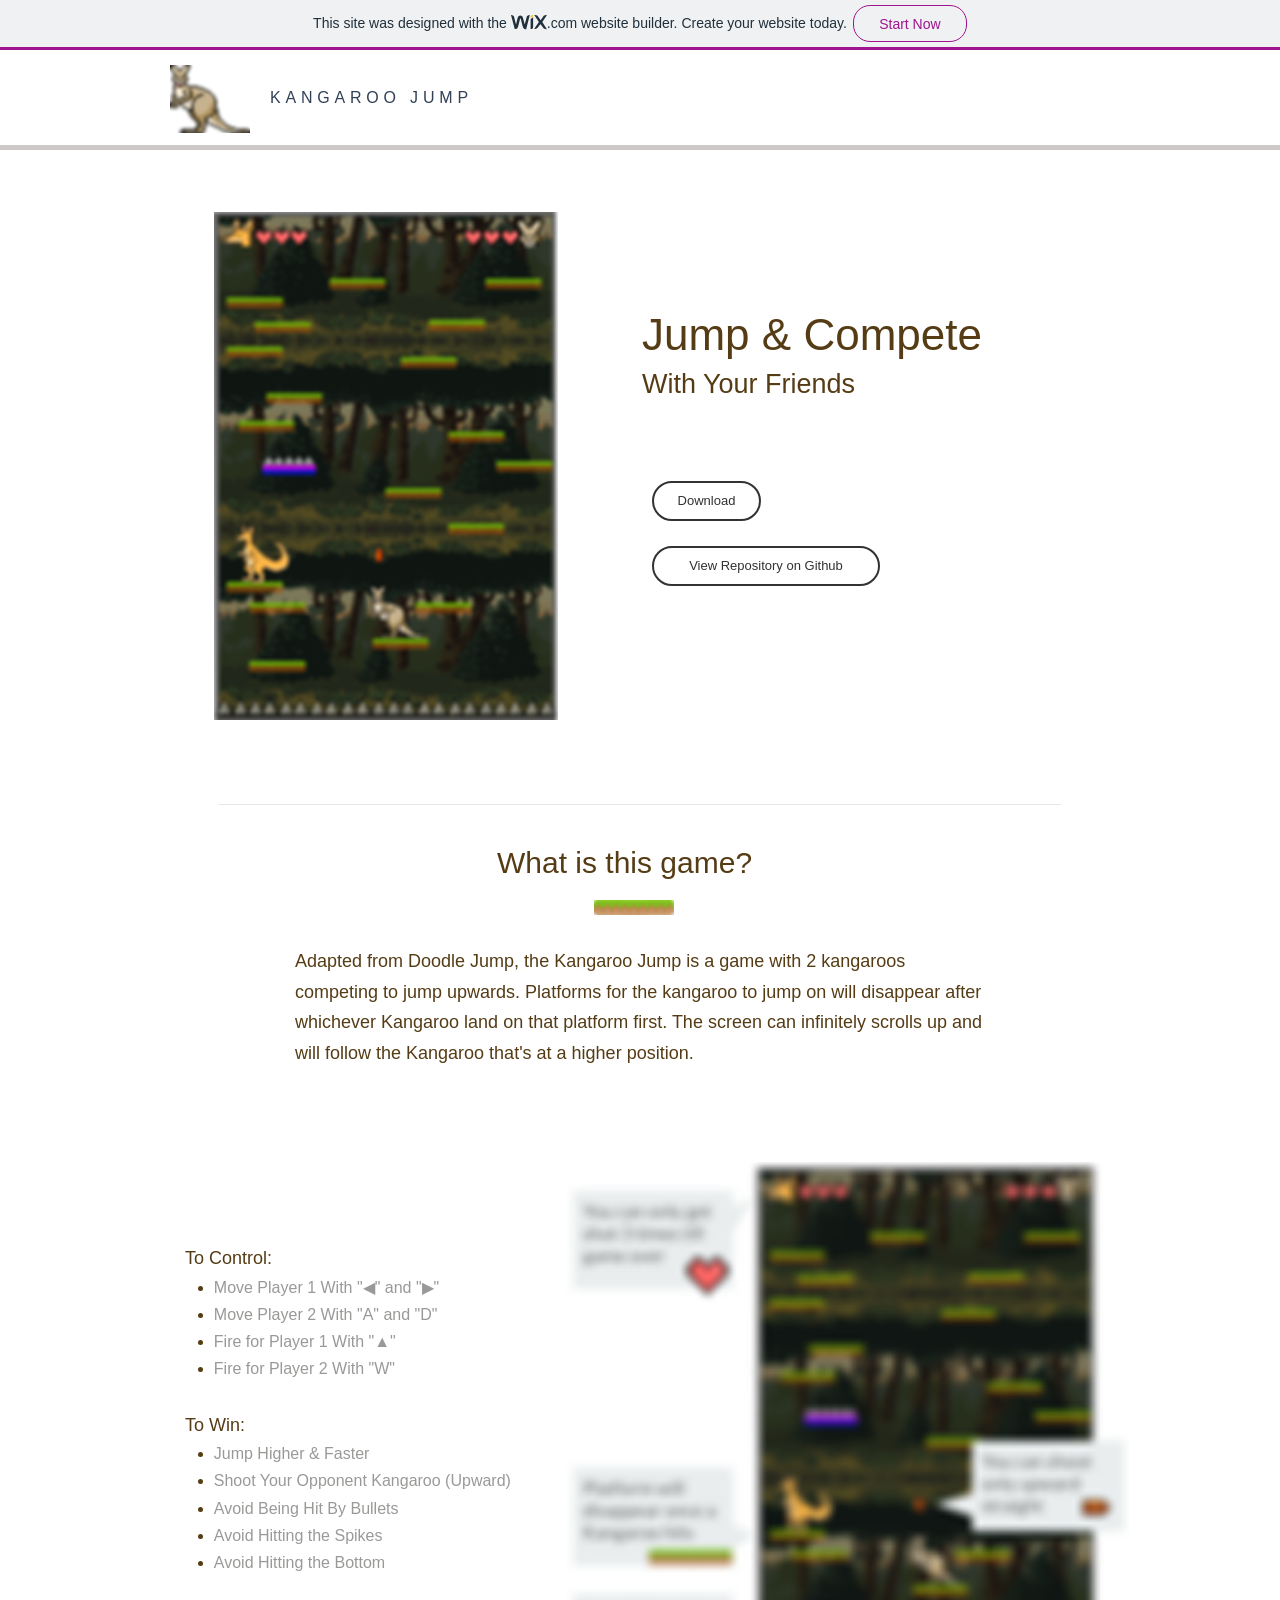
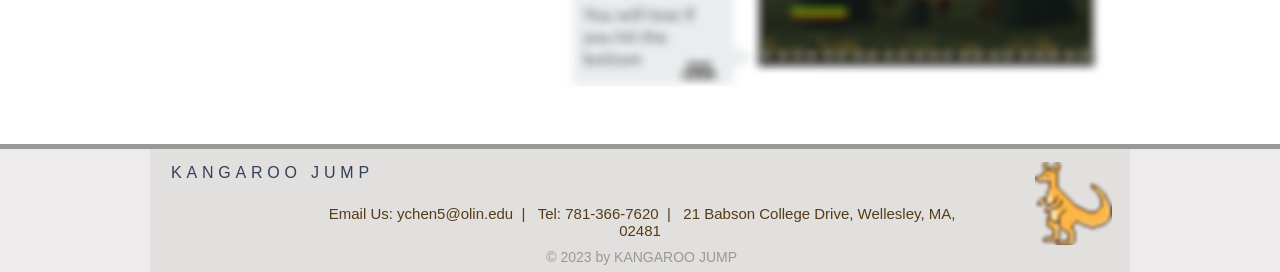
==== docs/olinsd.wixsite.com/kangaroojump.html @ 41344d17 "Add files via upload" ====
<!DOCTYPE html>
<html lang="en">

<!-- Mirrored from olinsd.wixsite.com/kangaroojump by HTTrack Website Copier/3.x [XR&CO'2014], Fri, 03 May 2019 19:54:58 GMT -->
<!-- Added by HTTrack --><meta http-equiv="content-type" content="text/html;charset=utf-8" /><!-- /Added by HTTrack -->
<head>
    <meta http-equiv="X-UA-Compatible" content="IE=Edge"/>
    
    <meta charset="utf-8"/>
    <meta name="generator" content="Wix.com Website Builder"/>
    <link rel="shortcut icon" href="https://www.wix.com/favicon.ico" type="image/x-icon"/>
    <link rel="apple-touch-icon" href="https://www.wix.com/favicon.ico" type="image/x-icon"/>
    
    
    
    
    <meta http-equiv="X-Wix-Meta-Site-Id" content="3dacf042-424e-4400-9053-43d92b4008ba"/>
    <meta http-equiv="X-Wix-Application-Instance-Id" content="f7f3c0b2-798a-426d-b7d1-658f3ed86f99"/>
    
    
        <meta http-equiv="X-Wix-Published-Version" content="25"/>
    
    
    
        <meta http-equiv="etag" content="e0693733680b8f450db740d916d635ac"/>
    
    
    <meta name = "format-detection" content = "telephone=no"/>
    
    

    <meta name="SKYPE_TOOLBAR" content="SKYPE_TOOLBAR_PARSER_COMPATIBLE"/>

    
        <meta id="wixMobileViewport" name="viewport" content="width=980, user-scalable=yes"/>
    
    
    
    
    

    





    <!-- META DATA -->
    <script type="text/javascript">
        

        var serviceTopology = {"cacheKillerVersion":"1","staticServerUrl":"https://static.parastorage.com/","usersScriptsRoot":"//static.parastorage.com/services/wix-users/2.660.0","biServerUrl":"https://frog.wix.com/","userServerUrl":"https://users.wix.com/","billingServerUrl":"https://premium.wix.com/","mediaRootUrl":"https://static.wixstatic.com/","logServerUrl":"https://frog.wix.com/plebs","monitoringServerUrl":"https://TODO/","usersClientApiUrl":"https://users.wix.com/wix-users","publicStaticBaseUri":"//static.parastorage.com/services/wix-public/1.253.0","basePublicUrl":"https://www.wix.com/","postLoginUrl":"https://www.wix.com/my-account","postSignUpUrl":"https://www.wix.com/new/account","baseDomain":"wix.com","staticMediaUrl":"https://static.wixstatic.com/media","staticAudioUrl":"https://music.wixstatic.com/mp3","staticDocsUrl":"https://docs.wixstatic.com/ugd","emailServer":"https://assets.wix.com/common-services/notification/invoke","blobUrl":"https://static.parastorage.com/wix_blob","htmlEditorUrl":"http://editor.wix.com/html","siteMembersUrl":"https://users.wix.com/wix-sm","scriptsLocationMap":{"automation":"https://static.parastorage.com/services/automation/1.23.0","bootstrap":"https://static.parastorage.com/services/bootstrap/2.1229.80","ck-editor":"https://static.parastorage.com/services/ck-editor/1.87.3","core":"https://static.parastorage.com/services/core/2.1229.80","dbsm-editor-app":"https://static.parastorage.com/services/dbsm-editor-app/1.605.0","dbsm-viewer-app":"https://static.parastorage.com/services/dbsm-viewer-app/1.398.0","ecommerce":"https://static.parastorage.com/services/ecommerce/1.203.0","fallback-viewer-app":"https://static.parastorage.com/services/fallback-viewer-app/1.0.0","js-platform-apps-configuration":"https://static.parastorage.com/services/js-platform-apps-configuration/1.26.0","js-wixcode-sdk":"https://static.parastorage.com/services/js-wixcode-sdk/1.333.0","langs":"https://static.parastorage.com/services/langs/2.577.0","linguist-flags":"https://static.parastorage.com/services/linguist-flags/1.38.0","promote-analytics-adapter":"https://static.parastorage.com/services/promote-analytics-adapter/2.100.0","promote-seo-renderer":"https://static.parastorage.com/services/promote-seo-renderer/1.2.0","santa":"https://static.parastorage.com/services/santa/1.7099.2","santa-langs":"https://static.parastorage.com/services/santa-langs/1.4659.0","santa-resources":"https://static.parastorage.com/services/santa-resources/1.2.0","santa-site-auth-module":"https://static.parastorage.com/services/santa-site-auth-module/1.9.0","semi-native-sdk":"https://static.parastorage.com/services/semi-native-sdk/1.8.0","sitemembers":"https://static.parastorage.com/services/sm-js-sdk/1.31.0","skins":"https://static.parastorage.com/services/skins/2.1229.80","tpa":"https://static.parastorage.com/services/tpa/2.1065.0","web":"https://static.parastorage.com/services/web/2.1229.80","wix-bolt":"https://static.parastorage.com/services/wix-bolt/1.2412.0","wix-code-platform":"https://static.parastorage.com/services/wix-code-platform/1.95.0","wix-code-viewer-app":"https://static.parastorage.com/services/wix-code-viewer-app/1.68.0","wix-music-embed":"https://static.parastorage.com/services/wix-music-embed/1.26.0","wix-ui-santa":"https://static.parastorage.com/services/wix-ui-santa/1.49.0","wixapps":"https://static.parastorage.com/services/wixapps/2.486.0","wixcode-namespaces":"https://static.parastorage.com/services/wixcode-namespaces/1.66.0"},"developerMode":false,"productionMode":true,"staticServerFallbackUrl":"https://sslstatic.wix.com/","staticVideoUrl":"https://video.wixstatic.com/","cloudStorageUrl":"https://static.wixstatic.com/","usersDomainUrl":"https://users.wix.com/wix-users","scriptsDomainUrl":"https://static.parastorage.com/","userFilesUrl":"https://static.parastorage.com/","staticHTMLComponentUrl":"https://olinsd-wixsite-com.filesusr.com/","secured":true,"ecommerceCheckoutUrl":"https://www.safer-checkout.com/","premiumServerUrl":"https://premium.wix.com/","digitalGoodsServerUrl":"https://dgs.wixapps.net/","wixCloudBaseDomain":"wix-code.com","mailServiceSuffix":"/_api/common-services/notification/invoke","staticVideoHeadRequestUrl":"https://storage.googleapis.com/video.wixstatic.com","protectedPageResolverUrl":"https://site-pages.wix.com/_api/wix-public-html-info-webapp/resolve_protected_page_urls","mediaUploadServerUrl":"https://files.wix.com/","siteAssetsServerUrl":"https://siteassets.parastorage.com/pages","wixCodePreconnectUrl":"https://f0b0e1bc-8143-40c6-a82a-74fbf9b82354.static.pub.wix-code.com/","staticServerWixDomainUrl":"https://www.wix.com/_partials","adaptiveVideoDomain":"https://files.wix.com/","scriptsVersionsMap":{"santa-data-fixer":"1.414.0","santa-site-metadata":"1.244.0","santa-main-r":"1.100.0"},"publicStaticsUrl":"//static.parastorage.com/services/wix-public/1.253.0"};
        var santaModels = true;
        var isStreaming = true;
        var rendererModel = {"metaSiteId":"3dacf042-424e-4400-9053-43d92b4008ba","siteInfo":{"documentType":"UGC","applicationType":"HtmlWeb","siteId":"f7f3c0b2-798a-426d-b7d1-658f3ed86f99","siteTitleSEO":"kangaroojump"},"clientSpecMap":{"1544":{"type":"public","applicationId":1544,"appDefinitionId":"14517e1a-3ff0-af98-408e-2bd6953c36a2","appDefinitionName":"Wix Chat","instance":"R5ekyUC5k0fUPKNvNJvCCmaHcAxF-mWw631Wx-XC6CU.[base64]","instanceId":"54d12808-7e9a-4821-a36d-e214f81192bf","sectionPublished":true,"sectionMobilePublished":false,"sectionSeoEnabled":true,"widgets":{"14517f3f-ffc5-eced-f592-980aaa0bbb5c":{"widgetUrl":"https:\/\/engage.wixapps.net\/_api\/crm-inbox-server\/chat\/renderPublic\/index","widgetId":"14517f3f-ffc5-eced-f592-980aaa0bbb5c","refreshOnWidthChange":true,"gluedOptions":{"placement":"BOTTOM_RIGHT","verticalMargin":0.0,"horizontalMargin":0.0},"published":true,"mobilePublished":false,"seoEnabled":true,"preFetch":false,"shouldBeStretchedByDefault":false,"shouldBeStretchedByDefaultMobile":false,"componentFields":{},"tpaWidgetId":"wix_visitors","default":true}},"appRequirements":{"requireSiteMembers":false},"isWixTPA":true,"installedAtDashboard":false,"permissions":{"revoked":true},"appFields":{"featuresForNewPackagePicker":[{"forPackages":[{"packageId":"Professional","value":"50"},{"packageId":"Sales","value":"150"},{"packageId":"Teams","value":"Unlimited"}]},{"forPackages":[{"packageId":"Professional","value":"true"},{"packageId":"Sales","value":"true"},{"packageId":"Teams","value":"true"}]},{"forPackages":[{"packageId":"Professional","value":"true"},{"packageId":"Sales","value":"true"},{"packageId":"Teams","value":"true"}]},{"forPackages":[{"packageId":"Professional","value":"true"},{"packageId":"Sales","value":"true"},{"packageId":"Teams","value":"true"}]},{"forPackages":[{"packageId":"Professional","value":"true"},{"packageId":"Sales","value":"true"},{"packageId":"Teams","value":"true"}]},{"forPackages":[{"packageId":"Professional","value":"true"},{"packageId":"Sales","value":"true"},{"packageId":"Teams","value":"true"}]},{"forPackages":[{"packageId":"Professional","value":"true"},{"packageId":"Sales","value":"true"},{"packageId":"Teams","value":"true"}]},{"forPackages":[{"packageId":"Professional","value":"true"},{"packageId":"Sales","value":"true"},{"packageId":"Teams","value":"true"}]},{"forPackages":[{"packageId":"Sales","value":"true"},{"packageId":"Teams","value":"true"}]},{"forPackages":[{"packageId":"Teams","value":"true"}]}],"mostPopularPackage":"Sales","premiumBundle":{"parentAppId":"ee21fe60-48c5-45e9-95f4-6ca8f9b1c9d9","parentAppSlug":"ee21fe60-48c5-45e9-95f4-6ca8f9b1c9d9"}}},"5":{"type":"public","applicationId":5,"appDefinitionId":"14bca956-e09f-f4d6-14d7-466cb3f09103","appDefinitionName":"Wix Cashier","instance":"jwZT-EJ9wnEAZC_ScrRCfBrOMkz8fAiAq4dOosNecyo.[base64]","instanceId":"52f60299-da24-44c9-ac35-938f707578a8","sectionPublished":true,"sectionMobilePublished":false,"sectionSeoEnabled":true,"widgets":{},"appRequirements":{"requireSiteMembers":false},"isWixTPA":true,"installedAtDashboard":true,"permissions":{"revoked":false}},"10":{"type":"public","applicationId":10,"appDefinitionId":"1480c568-5cbd-9392-5604-1148f5faffa0","appDefinitionName":"Get Found on Google","instance":"S4SoDGPs-mc2dAJR4m1ECGi_Yyiml2mv_AAf0tlBFCw.[base64]","instanceId":"a253c42f-f853-4528-92d6-e8a894832a17","sectionPublished":true,"sectionMobilePublished":false,"sectionSeoEnabled":true,"widgets":{},"appRequirements":{"requireSiteMembers":false},"isWixTPA":true,"installedAtDashboard":true,"permissions":{"revoked":false},"appFields":{}},"14":{"type":"public","applicationId":14,"appDefinitionId":"135c3d92-0fea-1f9d-2ba5-2a1dfb04297e","appDefinitionName":"Email Marketing","instance":"BM_Bb5LsRAxdDDzdDcp2mS5Rv8-Zdlt0_ZyTwjJ-NaI.[base64]","instanceId":"fa9aeb5d-f55c-4a51-a979-6f5c5ac2d32a","sectionPublished":true,"sectionMobilePublished":false,"sectionSeoEnabled":true,"widgets":{"141995eb-c700-8487-6366-a482f7432e2b":{"widgetUrl":"https:\/\/so-feed.codev.wixapps.net\/widget","widgetId":"141995eb-c700-8487-6366-a482f7432e2b","refreshOnWidthChange":true,"mobileUrl":"https:\/\/so-feed.codev.wixapps.net\/widget","published":true,"mobilePublished":true,"seoEnabled":true,"preFetch":false,"shouldBeStretchedByDefault":false,"shouldBeStretchedByDefaultMobile":false,"componentFields":{},"tpaWidgetId":"shoutout_feed","default":true}},"appRequirements":{"requireSiteMembers":false},"isWixTPA":true,"installedAtDashboard":true,"permissions":{"revoked":false},"appFields":{"premiumBundle":{"parentAppId":"ee21fe60-48c5-45e9-95f4-6ca8f9b1c9d9","parentAppSlug":"ee21fe60-48c5-45e9-95f4-6ca8f9b1c9d9"}}},"6":{"type":"public","applicationId":6,"appDefinitionId":"13ee94c1-b635-8505-3391-97919052c16f","appDefinitionName":"Wix Invoices","instance":"DmbxIp2w7Ei-1HKeV1c-eRxF1emtdXNJwYajhyg5A4A.[base64]","instanceId":"28af29b9-e518-43c8-a62b-8185b9fcdd20","sectionPublished":true,"sectionMobilePublished":false,"sectionSeoEnabled":true,"widgets":{},"appRequirements":{"requireSiteMembers":false},"isWixTPA":true,"installedAtDashboard":true,"permissions":{"revoked":false},"appFields":null},"2015":{"type":"public","applicationId":2015,"appDefinitionId":"14ce1214-b278-a7e4-1373-00cebd1bef7c","appDefinitionName":"Wix Forms","instance":"3YYpoo-Kq6gbXsh730Yh6FkBU-iOHq4JJm5CHepsIhI.[base64]","instanceId":"3c54d090-e2cc-4cae-bd85-dd66453b08f8","sectionPublished":true,"sectionMobilePublished":false,"sectionSeoEnabled":true,"widgets":{},"appRequirements":{"requireSiteMembers":false},"isWixTPA":true,"installedAtDashboard":true,"permissions":{"revoked":false},"appFields":{"platform":{"editorScriptUrl":"https:\/\/static.parastorage.com\/services\/wix-form-builder\/1.793.0\/editor-app.bundle.min.js","viewerScriptUrl":"https:\/\/static.parastorage.com\/services\/wix-form-builder\/1.793.0\/viewer-app.bundle.min.js","hasDashboardComponent":true},"featuresForNewPackagePicker":[{"forPackages":[{"packageId":"Basic","value":"Unlimited"},{"packageId":"Mid_Range","value":"Unlimited"},{"packageId":"Pro","value":"Unlimited"}]},{"forPackages":[{"packageId":"Basic","value":"true"},{"packageId":"Mid_Range","value":"true"},{"packageId":"Pro","value":"true"}]},{"forPackages":[{"packageId":"Basic","value":"100MB Storage"},{"packageId":"Mid_Range","value":"1GB Storage"},{"packageId":"Pro","value":"10GB Storage"}]},{"forPackages":[{"packageId":"Basic","value":"10 Forms"},{"packageId":"Mid_Range","value":"100 Forms"},{"packageId":"Pro","value":"Unlimited"}]},{"forPackages":[{"packageId":"Basic","value":"1000 Submissions\/month"},{"packageId":"Mid_Range","value":"5000 Submissions\/month"},{"packageId":"Pro","value":"Unlimited"}]},{"forPackages":[{"packageId":"Basic","value":"1 User"},{"packageId":"Mid_Range","value":"5 Users"},{"packageId":"Pro","value":"Unlimited Users"}]},{"forPackages":[{"packageId":"Basic","value":"true"},{"packageId":"Mid_Range","value":"true"},{"packageId":"Pro","value":"true"}]},{"forPackages":[{"packageId":"Basic","value":"true"},{"packageId":"Mid_Range","value":"true"},{"packageId":"Pro","value":"true"}]},{"forPackages":[{"packageId":"Basic","value":"true"},{"packageId":"Mid_Range","value":"true"},{"packageId":"Pro","value":"true"}]},{"forPackages":[{"packageId":"Basic","value":"true"},{"packageId":"Mid_Range","value":"true"},{"packageId":"Pro","value":"true"}]},{"forPackages":[{"packageId":"Basic","value":"true"},{"packageId":"Mid_Range","value":"true"},{"packageId":"Pro","value":"true"}]},{"forPackages":[{"packageId":"Basic","value":"true"},{"packageId":"Mid_Range","value":"true"},{"packageId":"Pro","value":"true"}]},{"forPackages":[{"packageId":"Mid_Range","value":"true"},{"packageId":"Pro","value":"true"}]}],"mostPopularPackage":"Mid_Range","premiumBundle":{"parentAppId":"ee21fe60-48c5-45e9-95f4-6ca8f9b1c9d9","parentAppSlug":"ee21fe60-48c5-45e9-95f4-6ca8f9b1c9d9"}}},"9":{"type":"public","applicationId":9,"appDefinitionId":"f123e8f1-4350-4c9b-b269-04adfadda977","appDefinitionName":"Promote Home","instance":"g8kMCquwQ6sS0Yh0cSjtVfrH1B5HQhjfCuG7xc5x-1Q.[base64]","instanceId":"90fe5f3a-ccc7-425c-a091-f0cf8b65a923","sectionPublished":true,"sectionMobilePublished":false,"sectionSeoEnabled":true,"widgets":{},"appRequirements":{"requireSiteMembers":false},"isWixTPA":true,"installedAtDashboard":true,"permissions":{"revoked":false},"appFields":{}},"13":{"type":"sitemembers","applicationId":13,"collectionType":"ApplyForMembership","collectionFormFace":"Register","collectionExposure":"Public","smcollectionId":"d8e0eaed-33f3-4b94-b8cd-33e5835af0f9"},"2":{"type":"appbuilder","applicationId":2,"appDefinitionId":"3d590cbc-4907-4cc4-b0b1-ddf2c5edf297","instanceId":"c9ae79bd-7c20-4821-97af-a3740449116b","state":"Initialized"},"12":{"type":"public","applicationId":12,"appDefinitionId":"14b89688-9b25-5214-d1cb-a3fb9683618b","appDefinitionName":"Mobile App-Social Posts","instance":"E5k3oZ-oTcBZPZ6sm-Mn1AXd5JwBNomZic32Jz-DAUw.[base64]","instanceId":"64502f04-4f43-496e-ba23-0c1eb575c615","sectionPublished":true,"sectionMobilePublished":false,"sectionSeoEnabled":true,"widgets":{},"appRequirements":{"requireSiteMembers":false},"isWixTPA":true,"installedAtDashboard":true,"permissions":{"revoked":false},"appFields":{}},"7":{"type":"public","applicationId":7,"appDefinitionId":"150ae7ee-c74a-eecd-d3d7-2112895b988a","appDefinitionName":"Marketing Integration","instance":"fj4PETob6FdJ2k5xpkMSEtsaL4RQPfVgH93bE6JdHcM.[base64]","instanceId":"4a917714-b869-4a45-9a97-e6d5731b9a69","sectionPublished":true,"sectionMobilePublished":false,"sectionSeoEnabled":true,"widgets":{},"appRequirements":{"requireSiteMembers":false},"isWixTPA":true,"installedAtDashboard":true,"permissions":{"revoked":false},"appFields":{}},"-666":{"type":"metasite","metaSiteId":"3dacf042-424e-4400-9053-43d92b4008ba","appDefId":"22bef345-3c5b-4c18-b782-74d4085112ff","instance":"yYIxd6w4mnqJWqdXWwUdEKVyDqnRwgiM6F9k9JwdsAg.[base64]","applicationId":-666},"3893":{"type":"siteextension","applicationId":3893,"appDefinitionId":"675bbcef-18d8-41f5-800e-131ec9e08762","instance":"wixcode-pub.f4b63a2f94c69cd30e0e01267e1bd47df9979ceb.[base64]","instanceId":"f0b0e1bc-8143-40c6-a82a-74fbf9b82354"},"2962":{"type":"public","applicationId":2962,"appDefinitionId":"14271d6f-ba62-d045-549b-ab972ae1f70e","appDefinitionName":"Wix Pro Gallery","instance":"nXq5yGyw6oY53ym0HnsfxBvoWxgSuuK_8WuUpKND0P4.[base64]","instanceId":"4d37b4ac-b4b2-4794-8883-15cea79a26d5","appWorkerUrl":"https:\/\/progallery.wix.com\/worker.html","sectionPublished":true,"sectionMobilePublished":false,"sectionSeoEnabled":true,"widgets":{"14f7938f-fa9a-e9e3-3a24-089172dccb28":{"widgetUrl":"https:\/\/progallery.wix.com\/checkout","widgetId":"14f7938f-fa9a-e9e3-3a24-089172dccb28","refreshOnWidthChange":true,"mobileUrl":"https:\/\/progallery.wix.com\/checkout","appPage":{"id":"checkout_page","name":"Checkout Page","defaultPage":"","hidden":true,"multiInstanceEnabled":false,"order":2,"indexable":true,"fullPage":true,"landingPageInMobile":true,"hideFromMenu":true},"published":true,"mobilePublished":true,"seoEnabled":false,"preFetch":true,"shouldBeStretchedByDefault":true,"shouldBeStretchedByDefaultMobile":false,"componentFields":{},"default":false},"14f79354-c828-13e0-1246-058b79e70c1a":{"widgetUrl":"https:\/\/progallery.wix.com\/cart.html","widgetId":"14f79354-c828-13e0-1246-058b79e70c1a","refreshOnWidthChange":true,"mobileUrl":"https:\/\/progallery.wix.com\/cart.html","published":true,"mobilePublished":true,"seoEnabled":false,"preFetch":false,"shouldBeStretchedByDefault":false,"shouldBeStretchedByDefaultMobile":false,"componentFields":{},"tpaWidgetId":"cart","default":false},"1491fc25-fcd2-9c08-c74f-67b98b69ac4a":{"widgetUrl":"https:\/\/progallery.wix.com\/multishare.html","widgetId":"1491fc25-fcd2-9c08-c74f-67b98b69ac4a","refreshOnWidthChange":true,"mobileUrl":"https:\/\/progallery.wix.com\/multishare.html","published":true,"mobilePublished":true,"seoEnabled":true,"preFetch":false,"shouldBeStretchedByDefault":false,"shouldBeStretchedByDefaultMobile":true,"componentFields":{},"tpaWidgetId":"multishare_widget","default":false},"144f04b9-aab4-fde7-179b-780c11da4f46":{"widgetUrl":"https:\/\/progallery.wix.com\/fullscreen","widgetId":"144f04b9-aab4-fde7-179b-780c11da4f46","refreshOnWidthChange":true,"mobileUrl":"https:\/\/progallery.wix.com\/fullscreen","appPage":{"id":"fullscreen_page","name":"Fullscreen Page","defaultPage":"","hidden":true,"multiInstanceEnabled":false,"order":1,"indexable":true,"fullPage":true,"landingPageInMobile":false,"hideFromMenu":true},"published":true,"mobilePublished":true,"seoEnabled":true,"preFetch":false,"shouldBeStretchedByDefault":true,"shouldBeStretchedByDefaultMobile":false,"componentFields":{"useSsrSeo":true},"default":false},"142bb34d-3439-576a-7118-683e690a1e0d":{"widgetUrl":"https:\/\/progallery.wix.com\/gallery.html","widgetId":"142bb34d-3439-576a-7118-683e690a1e0d","refreshOnWidthChange":true,"mobileUrl":"https:\/\/progallery.wix.com\/gallery.html","published":true,"mobilePublished":true,"seoEnabled":true,"preFetch":false,"shouldBeStretchedByDefault":true,"shouldBeStretchedByDefaultMobile":false,"componentFields":{"useSsrSeo":true,"mobileSettingsEnabled":true,"componentUrl":"https:\/\/static.parastorage.com\/services\/pro-gallery-santa-wrapper\/1.308.0\/viewer.bundle.min.js"},"tpaWidgetId":"pro-gallery","default":true},"14f793c4-68e4-1d4f-3a24-089172dccb28":{"widgetUrl":"https:\/\/progallery.wix.com\/thankyou","widgetId":"14f793c4-68e4-1d4f-3a24-089172dccb28","refreshOnWidthChange":true,"mobileUrl":"https:\/\/progallery.wix.com\/thankyou","appPage":{"id":"thank_you_page","name":"Thank you Page","defaultPage":"","hidden":true,"multiInstanceEnabled":false,"order":3,"indexable":true,"fullPage":false,"landingPageInMobile":false,"hideFromMenu":true},"published":true,"mobilePublished":true,"seoEnabled":false,"preFetch":false,"shouldBeStretchedByDefault":true,"shouldBeStretchedByDefaultMobile":false,"componentFields":{},"default":false}},"appRequirements":{"requireSiteMembers":false},"isWixTPA":true,"installedAtDashboard":false,"permissions":{"revoked":true},"appFields":{"platform":{"baseUrls":{"santaWrapperBaseUrl":"https:\/\/static.parastorage.com\/services\/pro-gallery-santa-wrapper\/1.308.0\/"},"viewerScriptUrl":"https:\/\/static.parastorage.com\/services\/pro-gallery-santa-wrapper\/1.308.0\/viewerScript.bundle.min.js"}}},"3":{"type":"public","applicationId":3,"appDefinitionId":"141fbfae-511e-6817-c9f0-48993a7547d1","appDefinitionName":"Inbox","instance":"YLcFSlchDWBq-E4Mq_key0D5_e0lUZ7Qt0vOzAE8dvY.[base64]","instanceId":"2b407311-e36e-4e40-b5cb-1a0e907854b2","sectionPublished":true,"sectionMobilePublished":false,"sectionSeoEnabled":true,"widgets":{},"appRequirements":{"requireSiteMembers":false},"isWixTPA":true,"installedAtDashboard":true,"permissions":{"revoked":false},"appFields":null},"18":{"type":"public","applicationId":18,"appDefinitionId":"ea2821fc-7d97-40a9-9f75-772f29178430","appDefinitionName":"Workflows","instance":"MifFhk27Lm6FErLnMuOmzA6Xw-PaNRFZIQdqZzXcaPE.[base64]","instanceId":"80c8f8dd-4845-4998-9906-eb2f7ee49b0a","sectionPublished":true,"sectionMobilePublished":false,"sectionSeoEnabled":true,"widgets":{},"appRequirements":{"requireSiteMembers":false},"isWixTPA":true,"installedAtDashboard":true,"permissions":{"revoked":false},"appFields":{}},"16":{"type":"public","applicationId":16,"appDefinitionId":"139ef4fa-c108-8f9a-c7be-d5f492a2c939","appDefinitionName":"Automated Emails","instance":"qCmYTIHkf_tzT44aZEwrom9_H_AlG_17ixjZ_FVMSX8.[base64]","instanceId":"d92276bc-bb38-4735-bab4-dd301e3fb01d","sectionPublished":true,"sectionMobilePublished":false,"sectionSeoEnabled":true,"widgets":{},"appRequirements":{"requireSiteMembers":false},"isWixTPA":true,"installedAtDashboard":true,"permissions":{"revoked":false}},"11":{"type":"public","applicationId":11,"appDefinitionId":"e3118e0a-b1c1-4e1d-b67d-ddf0cb92309b","appDefinitionName":"Promote VideoMaker Home","instance":"xK9Kpv-4R6v6_ZRq2jKqWMpEfGqj0A3ltfmijxBRBHU.[base64]","instanceId":"85c9cdb2-b447-496f-bd99-436d3c13f7e7","sectionPublished":true,"sectionMobilePublished":false,"sectionSeoEnabled":true,"widgets":{},"appRequirements":{"requireSiteMembers":false},"isWixTPA":false,"installedAtDashboard":true,"permissions":{"revoked":false},"appFields":{}},"8":{"type":"public","applicationId":8,"appDefinitionId":"55cd9036-36bb-480b-8ddc-afda3cb2eb8d","appDefinitionName":"PriceQuotes","instance":"b0YTHhJarb_YEutxbZL7NIVVJ3V6WFHRyJPPvQtlrbw.[base64]","instanceId":"d9e1a83f-6578-45d8-afeb-4cc0487bbcf3","sectionPublished":true,"sectionMobilePublished":false,"sectionSeoEnabled":true,"widgets":{},"appRequirements":{"requireSiteMembers":false},"isWixTPA":true,"installedAtDashboard":true,"permissions":{"revoked":false},"appFields":{}},"15":{"type":"public","applicationId":15,"appDefinitionId":"146c0d71-352e-4464-9a03-2e868aabe7b9","appDefinitionName":"Ascend Tasks","instance":"g-0W_xoioSLQcz0YEsXwIY6skKqdyiRdZJmE2iFduCs.[base64]","instanceId":"73d4a359-c33d-4dc9-9e42-594d2786c3cd","sectionPublished":true,"sectionMobilePublished":false,"sectionSeoEnabled":true,"widgets":{},"appRequirements":{"requireSiteMembers":false},"isWixTPA":true,"installedAtDashboard":true,"permissions":{"revoked":false},"appFields":{}}},"premiumFeatures":[],"geo":"USA","languageCode":"en","locale":"en-us","previewMode":false,"userId":"3268e51c-7e9b-43da-84e9-d86c9dd6f3ee","siteMetaData":{"preloader":{"uri":"","enabled":false},"adaptiveMobileOn":true,"quickActions":{"socialLinks":[],"colorScheme":"dark","configuration":{"quickActionsMenuEnabled":false,"navigationMenuEnabled":true,"phoneEnabled":false,"emailEnabled":false,"addressEnabled":false,"socialLinksEnabled":false}},"contactInfo":{"companyName":"","phone":"","fax":"","email":"","address":""},"renderHints":{"containsTPA":false,"isMeshReady":true,"containsAppPart":false,"containsAppPart2":false}},"runningExperiments":{"sv_useWixCodeViewerApp":"new","sv_includeRavenInPreview":"new","renderAboveTheFold":"new","useEarlyLinkCheck":"new","sv_ssrTpaAboveTheFold":"new","sv_staticsWixCodeViewerApp":"new","sv_ssrLoadProGallery":"new","sv_loginSocialBarSelect":"new","sv_blogStudioExperiment":"old","sv_removeTestNode":"new","preloadBoltScript":"new","sv_reportIframeStartLoadingInWarmup":"new","sv_ampLinkTag":"new","bv_layout_props":"new","sv_newTPANativeDataFlow":"new","sv_fix_animation_delay":"new","sv_contactFormUseFormBuilderSubmit":"new","sv_wixSiteUrlFallback":"new","sv_ssrNoPagesData":"new","sv_twitterMetaTags":"new","sv_dontDeleteSvSessionCookieOnLogout":"new","sv_tpaSetPageMetadata":"new","sv_wixInternalAuthDialogsNew":"new","sv_addSiteRevisionToMembersCalls":"new","earlyLoadJSEx":"new","preconnectTPA":"new","newLoginTheme":"new","sv_fontsByAgent":"new","sv_fixedMobileHeader":"new","sv_ssrLoadArtStore":"new","sv_ssrBufferEvents":"new","preconnectApps":"new","sv_tpaInnerRouteNavigation":"new","sv_blogSocialCounters":"new","sv_meshReadyFallback":"new","sv_tinyMenuCloseOnClickOutside":"new","sv_meshLayout":"new","sv_tpaRevokeInTemplate":"new","sv_loadUserGeneratedAppsAfterBootstrap":"new","sv_ssr_image_src":"new","ssrFontShortcut":"new","sv_ssrLoadBookings":"new","sv_tpaStateChangedEvent":"new","sv_controllerScripts":"new","wixCodeNoIframe":"new","useRegExpForFontsParse":"new","sv_orphanSlideDataFixer":"new","sv_nativeComponents":"new","useFontFaceSet":"new","sv_hideCompInSafari":"new","sv_postmessage_security":"new","sv_enableBackgroundVideoOnTablet":"new","sv_tpaAddChatApp":"new","sv_restoreAutosaveWhenMobileFails":"new","sv_ssrLoadRestaurants":"new","sv_ssrLoadGetSubscrbers":"new","ssrCompPrefetch":"new","displayWixAdsNewVersion":"new","sv_useBackendGoogleOAuthFlow":"new","sv_bookingsFES":"old","sv_getDataFixedPageJsonAndUseThem":"new","sv_videobox_mobile":"new","sv_image_name_url":"new","sv_contactFormSubmitPromoteAnalytics":"new","earlyLoadJS":"new","xsrfHeaderOnPostRequests":"new","preloadBoltScriptExtra":"new","sv_loadGhostStructure":"new","sv_includeBlankUrl":"new","fontCssInRenderer":"new","sv_contactFormAscendEmail":"new","sv_ssrCache":"new"},"urlFormatModel":{"format":"slash","forbiddenPageUriSEOs":["app","apps","_api","../../../../../../","sitemap.html","feed.html","sites"],"pageIdToResolvedUriSEO":{}},"passwordProtectedPages":[],"useSandboxInHTMLComp":true,"siteMediaToken":"eyJhbGciOiJIUzI1NiJ9.[base64].OcQC4FdLcizR26f0R0iyTBMzxqtmu1tdAf5vKFXw3qk","mediaAuthToken":"eyJhbGciOiJIUzI1NiJ9.[base64].O3Mv_usSXwanBPXBxeO_CFW87lgkpQswLSZH7rQuwDc","pagesPlatformApplications":{"u057q":["14ce1214-b278-a7e4-1373-00cebd1bef7c"]},"sitePropertiesInfo":{"siteDisplayName":"Kangaroojump","locale":"en-us","currency":"USD","timeZone":"America\/New_York"},"seo":false,"pageList":{"pages":[{"pageId":"bl34t","title":"Team","pageUriSEO":"copy-of-demo","pageJsonFileName":"3268e5_5632f1c4ac1d672e8bc5bffd03200bb4_25.json"},{"pageId":"lxpb5","title":"Process","pageUriSEO":"copy-of-demo-1","pageJsonFileName":"3268e5_e6c66ea82ee36a4482075aec24815ac8_25.json"},{"pageId":"u057q","title":"Contacts","pageUriSEO":"copy-of-team","pageJsonFileName":"3268e5_d06f832085140ce4bab6627d4075287d_24.json"},{"pageId":"tnya5","title":"Demo","pageUriSEO":"demo","pageJsonFileName":"3268e5_f83074097d86b0ac460f4f389a0ad60b_9.json"},{"pageId":"xkzux","title":" Home","pageUriSEO":"home","pageJsonFileName":"3268e5_7730e34b08f312aead1cf96a27296782_25.json"},{"pageId":"b44ww","title":"Design Bank","pageUriSEO":"design-bank","pageJsonFileName":"3268e5_51160227afe46100e3f6759f33b07076_8.json"}],"mainPageId":"xkzux","masterPageJsonFileName":"3268e5_e51f458cde90c25779e2f10586606efe_25.json","topology":[{"baseUrl":"https:\/\/static.wixstatic.com\/","parts":"sites\/{filename}.z?v=3"},{"baseUrl":"https:\/\/staticorigin.wixstatic.com\/","parts":"sites\/{filename}.z?v=3"},{"baseUrl":"https:\/\/fallback.wix.com\/","parts":"wix-html-editor-pages-webapp\/page\/{filename}"}],"fixedPagePath":{"baseUrl":"siteassets.parastorage.com\/pages","parts":"\/fixedData?ck={ck}&experiments={experiments}&isHttps={isHttps}&isUrlMigrated={isUrlMigrated}&metaSiteId={metaSiteId}&pageId={pageId}&quickActionsMenuEnabled={quickActionsMenuEnabled}&siteId=f7f3c0b2-798a-426d-b7d1-658f3ed86f99v=3&version={version}"}}};
        var publicModel = {"domain":"wixsite.com","externalBaseUrl":"https:\/\/olinsd.wixsite.com\/kangaroojump","unicodeExternalBaseUrl":"https:\/\/olinsd.wixsite.com\/kangaroojump","pageList":{"pages":[{"pageId":"bl34t","title":"Team","pageUriSEO":"copy-of-demo","pageJsonFileName":"3268e5_5632f1c4ac1d672e8bc5bffd03200bb4_25.json"},{"pageId":"lxpb5","title":"Process","pageUriSEO":"copy-of-demo-1","pageJsonFileName":"3268e5_e6c66ea82ee36a4482075aec24815ac8_25.json"},{"pageId":"u057q","title":"Contacts","pageUriSEO":"copy-of-team","pageJsonFileName":"3268e5_d06f832085140ce4bab6627d4075287d_24.json"},{"pageId":"tnya5","title":"Demo","pageUriSEO":"demo","pageJsonFileName":"3268e5_f83074097d86b0ac460f4f389a0ad60b_9.json"},{"pageId":"xkzux","title":" Home","pageUriSEO":"home","pageJsonFileName":"3268e5_7730e34b08f312aead1cf96a27296782_25.json"},{"pageId":"b44ww","title":"Design Bank","pageUriSEO":"design-bank","pageJsonFileName":"3268e5_51160227afe46100e3f6759f33b07076_8.json"}],"mainPageId":"xkzux","masterPageJsonFileName":"3268e5_e51f458cde90c25779e2f10586606efe_25.json","topology":[{"baseUrl":"https:\/\/static.wixstatic.com\/","parts":"sites\/{filename}.z?v=3"},{"baseUrl":"https:\/\/staticorigin.wixstatic.com\/","parts":"sites\/{filename}.z?v=3"},{"baseUrl":"https:\/\/fallback.wix.com\/","parts":"wix-html-editor-pages-webapp\/page\/{filename}"}],"fixedPagePath":{"baseUrl":"siteassets.parastorage.com\/pages","parts":"\/fixedData?ck={ck}&experiments={experiments}&isHttps={isHttps}&isUrlMigrated={isUrlMigrated}&metaSiteId={metaSiteId}&pageId={pageId}&quickActionsMenuEnabled={quickActionsMenuEnabled}&siteId=f7f3c0b2-798a-426d-b7d1-658f3ed86f99v=3&version={version}"}},"timeSincePublish":272517575,"favicon":"","deviceInfo":{"deviceType":"Desktop","browserType":"Firefox","browserVersion":0},"siteRevision":25,"sessionInfo":{"hs":-12953397,"svSession":"d589e6642a6d147158dd220e964fdc5d4a8e8ff5886621e32d7d4c4ccdede8a140fdef1d1bf0b2dbd82485eb56f2ddd71e60994d53964e647acf431e4f798bcd77c71e55d3f6c68b351380963923abad3fbdbb9ddc6ebc581965e27eaad961ff","ctToken":"Y2l2RHZTb2pFZGtpRDhWZ09tYVh6aEFpOE9hUWdxNFdlUHlhck9Eb3RTb3x7InVzZXJBZ2VudCI6Ik1vemlsbGEvNC41IChjb21wYXRpYmxlOyBIVFRyYWNrIDMuMHg7IFdpbmRvd3MgOTgpIiwidmFsaWRUaHJvdWdoIjoxNTU3NTE4MDk3MDE1fQ","isAnonymous":false,"visitorId":"7a1ba7fb-1515-40b9-9521-d0d8f4de75dc"},"metaSiteFlags":[],"siteMembersProtectedPages":[],"indexable":true,"hasBlogAmp":false,"renderTime":1556913297072,"siteDisplayName":"Kangaroojump","siteAssets":{"cacheVersions":{"dataFixer":1}},"siteMeshReady":true,"layoutMechanism":"ANCHORS"};

        var googleAnalytics = "";
        var ipAnonymization = false;

        var googleRemarketing = "";
        var googleTagManager = "";
        var facebookRemarketing = "";
        var yandexMetrika = "";
    </script>
    
    
    
        <script>
            // BEAT MESSAGE
            var wixBiSession = {
                initialTimestamp: Date.now()
                , requestId: (function(m) { return m ? m[1] : ''})(document.cookie.match(/requestId=([^;]*)/))
                , viewerSessionId: 'xxxxxxxx-xxxx-4xxx-yxxx-xxxxxxxxxxxx'.replace(/[xy]/g,function(c){var r=Math.random()*16|0,v=c=='x'?r:(r&0x3|0x8);return v.toString(16);})
                , initialRequestTimestamp: (function() {return performance.timeOrigin ? performance.timeOrigin : Date.now() - performance.now();})()
                , visitorId: publicModel.sessionInfo.visitorId
                
                , is_rollout: 0
                , is_platform_loaded: 1
                , dc: '42'
                , renderType: 'bolt'
                , wixBoltExclusionReason: ''
                , wixBoltExclusionReasonMoreInfo: ''
                , sendBeacon: /(\?|\&)suppressbi\=true(\&|$)/.test(location.search) ?
                    function() {} :
                    function(url) {
                        var sent = false;
                        try {
                            sent = navigator.sendBeacon(url);
                        } catch (e) {}
                        if (!sent) {
                            (new Image()).src = url;
                        }
                    }
                , sendBeat: (function () {
                    var caching, match = document.cookie.match(/ssr-caching="cache.desc=(\w+).(?:varnish=(\w+))?/);
                    if (!match) {
                        caching = 'none';
                    } else if (!match[2]) {
                        caching = match[1] + ',none';
                    } else {
                        caching = match.slice(1).join();
                    }
                    var isCached = caching.indexOf("hit") === 0;
                    var beatUrl = 'https://frog.wix.com/bt?src=29&evid=3'
                        + '&v=1.2412.0'
                        + '&msid=3dacf042-424e-4400-9053-43d92b4008ba'
                        + '&isp=0'
                        + '&st=2'
                        + '&dc=42'
                        + '&iss=1'
                        + '&url=' + encodeURIComponent(location.href.replace(/^http(s)?:\/\/(www\.)?/, ''))
                        + '&is_cached=' + isCached
                        + '&caching=' + caching;
                    var referrer = document.referrer;
                    if (referrer) {
                        beatUrl += '&ref=' + encodeURIComponent(referrer);
                    }
                    match = document.cookie.match(/_wixCIDX=([^;]*)/)
                    if (match) {
                        beatUrl += '&client_id=' + match[1];
                    }
                    return function(et, name, extra, isPageEvent) {
                        var tts = '';
                        if (performance.now) {
                            tts = '&tts=' + Math.round(performance.now());
                        }
                        if (name && performance.mark) {
                            performance.mark(name + ' (beat ' + et + ')');
                        }
                        var ts = et === 1 ? 0 : Date.now() - wixBiSession.initialTimestamp;
                        extra = extra || ''
                        if (extra.indexOf('pn=') === -1) {
                            extra = '&pn=1' + extra
                        }
                        if (isPageEvent) {
                            beatUrl = beatUrl.replace('evid=3', 'evid=5');
                        }
                        wixBiSession.sendBeacon(beatUrl
                            + '&et=' + et
                            + (name ? '&event_name=' + encodeURIComponent(name) : '')
                            + '&ts=' + ts + tts
                            + '&vsi=' + wixBiSession.viewerSessionId
                            + '&rid=' + wixBiSession.requestId
                            + '&viewer_name=' + encodeURIComponent(wixBiSession.renderType)
                            + '&is_rollout=' + wixBiSession.is_rollout
                            + (wixBiSession.visitorId ? '&vid=' + wixBiSession.visitorId  : '')
                            + (wixBiSession.siteMemberId ? '&mid=' + wixBiSession.siteMemberId  : '')
                            + extra
                        );
                    }
                })()
            };
            wixBiSession.sendBeat(1, 'Init');
            // BEAT MESSAGE END
        </script>
    
    
    <script type="text/javascript">
        (function(x,e,o,s,n){var a=window.fedops||{};a.apps=a.apps||{};a.apps[x]={startLoadTime:e&&e.now&&e.now()};try{a.sessionId=o.getItem("fedops.logger.sessionId")}catch(x){}a.sessionId=a.sessionId||window.wixBiSession.viewerSessionId;window.fedops=a;var d="//frog.wix.com/bolt-performance?appName="+x+"&src=72&evid=21"+'&dc=42'+"&is_rollout="+wixBiSession.is_rollout+ '&st=2'+ '&isp=0'+"&session_id="+a.sessionId+"&_="+s();if(!!n&&!!n.sendBeacon){n.sendBeacon(d)}else{(new Image).src=d}})('bolt-viewer',window.performance,window.localStorage,Math.random,window.navigator);
    </script>
    
    
    
    
    
    
        <meta name="fragment" content="!"/>
    
    
    <!-- DATA -->
    <script type="text/javascript">
        
            var adData = {};
            var mobileAdData = {};
        
        var usersDomain = "https://users.wix.com/wix-users";
        
    </script>
    
    
    
    
    
    
    
    
    
    
    
    <script type="text/javascript">
      var santaBase = 'https://static.parastorage.com/services/santa/1.7099.2';
      var boltBase = 'https://static.parastorage.com/services/wix-bolt/1.2412.0';
    </script>
    

    
    
    <script>
      var requirejs = {
        onNodeCreated: function(node) {
          var src = node.getAttribute('src');
          var shouldIgnore = ['googletagmanager.com', 'google-analytics.com', 'googleadservices.com', 'doubleclick.net', 'connect.facebook.net'].some(function (domain) {
              return src.indexOf(domain) !== -1;
          });
          if (!shouldIgnore) {
              node.setAttribute('crossorigin', 'anonymous')
          }
        }
      }
    </script>

    
    <script>
      window.messageBuffer = [];
      window.messageHandler = function(event) {messageBuffer.push(event)};
      window.addEventListener('message', window.messageHandler, false);
    </script>
    

    
    <script id="sentry">(function(c,t,u,n,p,l,y,z,v){function e(b){if(!w){w=!0;var d=t.getElementsByTagName(u)[0],a=t.createElement(u);a.src=z;a.crossorigin="anonymous";a.addEventListener("load",function(){try{c[n]=q;c[p]=r;var a=c[l],d=a.init;a.init=function(a){for(var b in a)Object.prototype.hasOwnProperty.call(a,b)&&(v[b]=a[b]);d(v)};B(b,a)}catch(A){console.error(A)}});d.parentNode.insertBefore(a,d)}}function B(b,d){try{for(var a=0;a<b.length;a++)if("function"===typeof b[a])b[a]();var f=m.data,g=!1,h=!1;for(a=0;a<f.length;a++)if(f[a].f){h=
            !0;var e=f[a];!1===g&&"init"!==e.f&&d.init();g=!0;d[e.f].apply(d,e.a)}!1===h&&d.init();var k=c[n],l=c[p];for(a=0;a<f.length;a++)f[a].e&&k?k.apply(c,f[a].e):f[a].p&&l&&l.apply(c,[f[a].p])}catch(C){console.error(C)}}for(var g=!0,x=!1,k=0;k<document.scripts.length;k++)if(-1<document.scripts[k].src.indexOf(y)){g="no"!==document.scripts[k].getAttribute("data-lazy");break}var w=!1,h=[],m=function(b){(b.e||b.p||b.f&&-1<b.f.indexOf("capture")||b.f&&-1<b.f.indexOf("showReportDialog"))&&g&&e(h);m.data.push(b)};
            m.data=[];c[l]={onLoad:function(b){h.push(b);g&&!x||e(h)},forceLoad:function(){x=!0;g&&setTimeout(function(){e(h)})}};"init addBreadcrumb captureMessage captureException captureEvent configureScope withScope showReportDialog".split(" ").forEach(function(b){c[l][b]=function(){m({f:b,a:arguments})}});var q=c[n];c[n]=function(b,d,a,f,e){m({e:[].slice.call(arguments)});q&&q.apply(c,arguments)};var r=c[p];c[p]=function(b){m({p:b.reason});r&&r.apply(c,arguments)};g||setTimeout(function(){e(h)})})(window,document,
            "script","onerror","onunhandledrejection","Sentry","8b4e078a51d04e0e9efdf470027f0ec1","../browser.sentry-cdn.com/4.6.2/bundle.min.js",{"dsn":"https://8b4e078a51d04e0e9efdf470027f0ec1@sentry.wixpress.com/3"});</script>
    
    
    <script async data-main="https://static.parastorage.com/polyfill/v2/polyfill.min.js?features=Object.values,Object.entries,IntersectionObserver,es2015,es2016,es2017,fetch&flags=always,gated&unknown=polyfill&rum=0&callback=polyfillsAreLoaded" src="../static.parastorage.com/unpkg/requirejs-bolt%402.3.6/requirejs.min.js"></script>
    
    <script>
      function polyfillsAreLoaded() {
        var script = document.createElement('script');
        script.src = '../static.parastorage.com/services/wix-bolt/1.2412.0/bolt-main/app/main-r.min.js';
        
        script.setAttribute('crossorigin', 'anonymous')
        
        document.head.appendChild(script);
      }
    </script>

    
    
    
    
    <link id="viewerMainStyle" rel="stylesheet" type="text/css" href="../static.parastorage.com/services/wix-bolt/1.2412.0/node_modules/wix-santa/static/css/viewer.min.css">
    
    

    
    

    
    <link rel="stylesheet" type="text/css" href="../static.parastorage.com/services/santa-resources/resources/viewer/user-site-fonts/v5/languages.css">
    <link rel="stylesheet" type="text/css" href="https://fonts.googleapis.com/css?family=Anton:n,b,i,bi|Basic:n,b,i,bi|Caudex:n,b,i,bi|Chelsea+Market:n,b,i,bi|Corben:n,b,i,bi|EB+Garamond:n,b,i,bi|Enriqueta:n,b,i,bi|Forum:n,b,i,bi|Fredericka+the+Great:n,b,i,bi|Jockey+One:n,b,i,bi|Josefin+Slab:n,b,i,bi|Jura:n,b,i,bi|Kelly+Slab:n,b,i,bi|Marck+Script:n,b,i,bi|Lobster:n,b,i,bi|Mr+De+Haviland:n,b,i,bi|Niconne:n,b,i,bi|Noticia+Text:n,b,i,bi|Overlock:n,b,i,bi|Patrick+Hand:n,b,i,bi|Play:n,b,i,bi|Sarina:n,b,i,bi|Signika:n,b,i,bi|Spinnaker:n,b,i,bi|Monoton:n,b,i,bi|Sacramento:n,b,i,bi|Cookie:n,b,i,bi|Raleway:n,b,i,bi|Open+Sans+Condensed:300:n,b,i,bi|Amatic+SC:n,b,i,bi|Cinzel:n,b,i,bi|Sail:n,b,i,bi|Playfair+Display:n,b,i,bi|Libre+Baskerville:n,b,i,bi|Roboto:n,b,i,bi|Roboto:n,b,i,bi|Roboto:n,b,i,bi|Work+Sans:n,b,i,bi|Work+Sans:n,b,i,bi|Poppins:n,b,i,bi|Poppins:n,b,i,bi|Barlow:n,b,i,bi|Barlow:n,b,i,bi|Oswald:n,b,i,bi|Oswald:n,b,i,bi|Oswald:n,b,i,bi|Cormorant+Garamond:n,b,i,bi|Cormorant+Garamond:n,b,i,bi|Cormorant+Garamond:n,b,i,bi|Playfair+Display:n,b,i,bi|Dancing+Script:n,b,i,bi|Damion:n,b,i,bi|Suez+One:n,b,i,bi|Rozha+One:n,b,i,bi|Raleway:n,b,i,bi|Lato:n,b,i,bi|Questrial:n,b,i,bi|Montserrat:n,b,i,bi|&amp;subset=hebrew,arabic,latin">
    

    

    


        
                


    
        
            <title>Kangaroojump</title>
        
            <link rel="canonical" href="kangaroojump.html"/>
        
            <meta property="og:title" content="Kangaroojump"/>
        
            <meta property="og:url" content="https://olinsd.wixsite.com/kangaroojump"/>
        
            <meta property="og:site_name" content="Kangaroojump"/>
        
            <meta property="og:type" content="website"/>
        
    

    



        

        </head>

            
                <body class="prewarmup">
            

    

    <script type="text/javascript">
          
              var htmlClassList = document.documentElement.classList;
              
          

      
      var clientSideRender = false;
      
      
      
    </script>

    
    
    
    

    <div id="SITE_CONTAINER"><style type="text/css" data-styleid="uploadedFonts"></style><div><style type="text/css" data-styleid="theme_fonts">.font_0 {font: normal normal normal 16px/1.4em avenir-lt-w01_35-light1475496,sans-serif ;color:#34D1B6;} 
.font_1 {font: normal normal normal 16px/1.4em din-next-w01-light,din-next-w02-light,din-next-w10-light,sans-serif ;color:#999997;} 
.font_2 {font: normal normal normal 64px/1.4em avenir-lt-w01_35-light1475496,sans-serif ;color:#07081F;} 
.font_3 {font: normal normal normal 120px/1.4em lulo-clean-w01-one-bold,sans-serif ;color:#D9FFF8;} 
.font_4 {font: normal normal normal 44px/1.4em avenir-lt-w01_85-heavy1475544,sans-serif ;color:#34D1B6;} 
.font_5 {font: normal normal normal 19px/1.4em avenir-lt-w01_85-heavy1475544,sans-serif ;color:#07081F;} 
.font_6 {font: normal normal normal 16px/1.4em avenir-lt-w01_85-heavy1475544,sans-serif ;color:#999997;} 
.font_7 {font: normal normal normal 18px/1.4em futura-lt-w01-light,sans-serif ;color:#07081F;} 
.font_8 {font: normal normal normal 15px/1.4em futura-lt-w01-light,sans-serif ;color:#07081F;} 
.font_9 {font: normal normal normal 14px/1.4em avenir-lt-w01_35-light1475496,sans-serif ;color:#999997;} 
.font_10 {font: normal normal normal 12px/1.4em din-next-w01-light,din-next-w02-light,din-next-w10-light,sans-serif ;color:#999997;} 
</style><style type="text/css" data-styleid="theme_colors">.color_0 {color: #FFFFFF;}
.backcolor_0 {background-color: #FFFFFF;}
.color_1 {color: #FFFFFF;}
.backcolor_1 {background-color: #FFFFFF;}
.color_2 {color: #000000;}
.backcolor_2 {background-color: #000000;}
.color_3 {color: #ED1C24;}
.backcolor_3 {background-color: #ED1C24;}
.color_4 {color: #0088CB;}
.backcolor_4 {background-color: #0088CB;}
.color_5 {color: #FFCB05;}
.backcolor_5 {background-color: #FFCB05;}
.color_6 {color: #727272;}
.backcolor_6 {background-color: #727272;}
.color_7 {color: #B0B0B0;}
.backcolor_7 {background-color: #B0B0B0;}
.color_8 {color: #FFFFFF;}
.backcolor_8 {background-color: #FFFFFF;}
.color_9 {color: #727272;}
.backcolor_9 {background-color: #727272;}
.color_10 {color: #B0B0B0;}
.backcolor_10 {background-color: #B0B0B0;}
.color_11 {color: #FFFFFF;}
.backcolor_11 {background-color: #FFFFFF;}
.color_12 {color: #E8E6E6;}
.backcolor_12 {background-color: #E8E6E6;}
.color_13 {color: #CFC8C8;}
.backcolor_13 {background-color: #CFC8C8;}
.color_14 {color: #999997;}
.backcolor_14 {background-color: #999997;}
.color_15 {color: #07081F;}
.backcolor_15 {background-color: #07081F;}
.color_16 {color: #B5A7F8;}
.backcolor_16 {background-color: #B5A7F8;}
.color_17 {color: #907BF0;}
.backcolor_17 {background-color: #907BF0;}
.color_18 {color: #2E05E9;}
.backcolor_18 {background-color: #2E05E9;}
.color_19 {color: #1F039B;}
.backcolor_19 {background-color: #1F039B;}
.color_20 {color: #0F024E;}
.backcolor_20 {background-color: #0F024E;}
.color_21 {color: #D9FFF8;}
.backcolor_21 {background-color: #D9FFF8;}
.color_22 {color: #8CE0D2;}
.backcolor_22 {background-color: #8CE0D2;}
.color_23 {color: #34D1B6;}
.backcolor_23 {background-color: #34D1B6;}
.color_24 {color: #4ABAA7;}
.backcolor_24 {background-color: #4ABAA7;}
.color_25 {color: #11463D;}
.backcolor_25 {background-color: #11463D;}
.color_26 {color: #FFE6BF;}
.backcolor_26 {background-color: #FFE6BF;}
.color_27 {color: #FFD9A0;}
.backcolor_27 {background-color: #FFD9A0;}
.color_28 {color: #FFB340;}
.backcolor_28 {background-color: #FFB340;}
.color_29 {color: #AA772B;}
.backcolor_29 {background-color: #AA772B;}
.color_30 {color: #553C15;}
.backcolor_30 {background-color: #553C15;}
.color_31 {color: #F0B4CA;}
.backcolor_31 {background-color: #F0B4CA;}
.color_32 {color: #E08CAB;}
.backcolor_32 {background-color: #E08CAB;}
.color_33 {color: #D1346E;}
.backcolor_33 {background-color: #D1346E;}
.color_34 {color: #8B2349;}
.backcolor_34 {background-color: #8B2349;}
.color_35 {color: #461125;}
.backcolor_35 {background-color: #461125;}
</style></div><div data-aid="stylesContainer"><style type="text/css" data-styleid="pc1">.pc1screenWidthBackground {position:absolute;top:0;right:0;bottom:0;left:0;}
.pc1[data-state~="fixedPosition"] {position:fixed !important;left:auto !important;z-index:50;}
.pc1[data-state~="fixedPosition"].pc1_footer {top:auto;bottom:0;}
.pc1bg {position:absolute;top:0;right:0;bottom:0;left:0;}
.pc1inlineContent {position:absolute;top:0;right:0;bottom:0;left:0;}
.pc1centeredContent {position:absolute;top:0;right:0;bottom:0;left:0;}</style><style type="text/css" data-styleid="siteBackground">.siteBackground {width:100%;position:absolute;}
.siteBackgroundbgBeforeTransition {position:absolute;top:0;}
.siteBackgroundbgAfterTransition {position:absolute;top:0;}</style><style type="text/css" data-styleid="style-jv3zo5xe">.style-jv3zo5xescreenWidthBackground {position:absolute;top:0;right:0;bottom:0;left:0;}
.style-jv3zo5xe[data-state~="fixedPosition"] {position:fixed !important;left:auto !important;z-index:50;}
.style-jv3zo5xe[data-state~="fixedPosition"].style-jv3zo5xe_footer {top:auto;bottom:0;}
.style-jv3zo5xe_bg {position:absolute;top:0;right:0;bottom:0;left:0;background-color:rgba(207, 200, 200, 0.37);  border-top:5px solid rgba(153, 153, 151, 1);border-bottom:0px solid rgba(153, 153, 151, 1);}
.style-jv3zo5xebg {position:absolute;top:0;right:0;bottom:0;left:0;}
.style-jv3zo5xe[data-state~="mobileView"] .style-jv3zo5xebg {left:10px;right:10px;}
.style-jv3zo5xe_bg-center {position:absolute;top:5px;right:0;bottom:0px;left:0;background-color:rgba(207, 200, 200, 0.37);border-radius:0;}
.style-jv3zo5xeinlineContent {position:absolute;top:0;right:0;bottom:0;left:0;}
.style-jv3zo5xecenteredContent {position:absolute;top:0;right:0;bottom:0;left:0;}</style><style type="text/css" data-styleid="style-jv2rsghf">.style-jv2rsghfscreenWidthBackground {position:absolute;top:0;right:0;bottom:0;left:0;}
.style-jv2rsghf[data-state~="fixedPosition"] {position:fixed !important;left:auto !important;z-index:50;}
.style-jv2rsghf[data-state~="fixedPosition"].style-jv2rsghf_footer {top:auto;bottom:0;}
.style-jv2rsghf_bg {position:absolute;top:0;right:0;bottom:0;left:0;background-color:rgba(255, 255, 255, 1);  border-top:0px solid rgba(207, 200, 200, 1);border-bottom:5px solid rgba(207, 200, 200, 1);}
.style-jv2rsghfbg {position:absolute;top:0;right:0;bottom:0;left:0;}
.style-jv2rsghf[data-state~="mobileView"] .style-jv2rsghfbg {left:10px;right:10px;}
.style-jv2rsghf_bg-center {position:absolute;top:0px;right:0;bottom:5px;left:0;background-color:rgba(255, 255, 255, 1);border-radius:0;}
.style-jv2rsghfinlineContent {position:absolute;top:0;right:0;bottom:0;left:0;}
.style-jv2rsghfcenteredContent {position:absolute;top:0;right:0;bottom:0;left:0;}</style><style type="text/css" data-styleid="style-jv2s0q1b">.style-jv2s0q1bitemsContainer {width:calc(100% - 0px);height:calc(100% - 0px);white-space:nowrap;display:inline-block;overflow:visible;width:calc(100% - 0px);background-color:transparent;border-radius:0;    border:solid 0px transparent;position:relative;}
.style-jv2s0q1bmoreContainer {overflow:visible;display:inherit;white-space:nowrap;width:auto;background-color:rgba(255, 255, 255, 1);border-radius:0;    border:solid 0px transparent;}
.style-jv2s0q1bdropWrapper {z-index:99999;display:block;opacity:1;margin-top:7px;visibility:hidden;position:absolute;box-sizing:border-box;}
.style-jv2s0q1b[data-dropmode="dropUp"] .style-jv2s0q1bdropWrapper {margin-top:0;margin-bottom:7px;}
.style-jv2s0q1brepeaterButton {height:100%;position:relative;box-sizing:border-box;display:inline-block;cursor:pointer;background-color:transparent;transition:background-color 0.4s ease 0s;}
.style-jv2s0q1brepeaterButton[data-state~="header"] a,.style-jv2s0q1brepeaterButton[data-state~="header"] div {cursor:default !important;}
.style-jv2s0q1brepeaterButtonlinkElement {display:inline-block;height:100%;width:100%;}
.style-jv2s0q1brepeaterButton_gapper {padding:0 5px;border-left:1px solid transparent;}
.style-jv2s0q1brepeaterButtonlabel {display:inline-block;padding:0 10px;font:normal normal normal 16px/1.4em avenir-lt-w01_85-heavy1475544,sans-serif;  color:#444444;transition:color 0.4s ease 0s;}
.style-jv2s0q1brepeaterButton[data-listposition="left"] {border-radius:0;  border-top-right-radius:0;border-bottom-right-radius:0;}
.style-jv2s0q1brepeaterButton[data-listposition="left"] .style-jv2s0q1brepeaterButton_gapper {border:0;border-left:none;}
.style-jv2s0q1brepeaterButton[data-listposition="right"] {border-radius:0;  border-top-left-radius:0;border-bottom-left-radius:0;}
.style-jv2s0q1brepeaterButton[data-listposition="lonely"] {border-radius:0;}
.style-jv2s0q1brepeaterButton[data-listposition="lonely"] .style-jv2s0q1brepeaterButton_gapper {border:0;}
.style-jv2s0q1brepeaterButton[data-state~="drop"] {width:100%;display:block;background-color:transparent;transition:background-color 0.4s ease 0s;}
.style-jv2s0q1brepeaterButton[data-state~="drop"] .style-jv2s0q1brepeaterButton_gapper {border:0;border-top:1px solid transparent;padding:0;width:auto;}
.style-jv2s0q1brepeaterButton[data-state~="drop"] .style-jv2s0q1brepeaterButtonlabel {padding:0 .5em;}
.style-jv2s0q1brepeaterButton[data-listposition="top"] {border-radius:0;  border-bottom-right-radius:0;border-bottom-left-radius:0;}
.style-jv2s0q1brepeaterButton[data-listposition="top"] .style-jv2s0q1brepeaterButton_gapper {border:0;}
.style-jv2s0q1brepeaterButton[data-listposition="bottom"] {border-radius:0;  border-top-right-radius:0;border-top-left-radius:0;}
.style-jv2s0q1brepeaterButton[data-listposition="dropLonely"] {border-radius:0;}
.style-jv2s0q1brepeaterButton[data-listposition="dropLonely"] .style-jv2s0q1brepeaterButton_gapper {border:0;}
.style-jv2s0q1brepeaterButton[data-state~="over"],.style-jv2s0q1brepeaterButton[data-preview~="hover"] {background-color:rgba(237, 233, 225, 0.6);transition:background-color 0.4s ease 0s;}
.style-jv2s0q1brepeaterButton[data-state~="over"] .style-jv2s0q1brepeaterButtonlabel,.style-jv2s0q1brepeaterButton[data-preview~="hover"] .style-jv2s0q1brepeaterButtonlabel {color:#444444;transition:color 0.4s ease 0s;}
.style-jv2s0q1brepeaterButton[data-state~="selected"],.style-jv2s0q1brepeaterButton[data-preview~="active"] {background-color:rgba(237, 233, 225, 1);transition:background-color 0.4s ease 0s;}
.style-jv2s0q1brepeaterButton[data-state~="selected"] .style-jv2s0q1brepeaterButtonlabel,.style-jv2s0q1brepeaterButton[data-preview~="active"] .style-jv2s0q1brepeaterButtonlabel {color:#444444;transition:color 0.4s ease 0s;}</style><style type="text/css" data-styleid="txtNew">.txtNew {word-wrap:break-word;text-align:start;}
.txtNew_override-left * {text-align:left !important;}
.txtNew_override-right * {text-align:right !important;}
.txtNew_override-center * {text-align:center !important;}
.txtNew_override-justify * {text-align:justify !important;}
.txtNew > * {pointer-events:auto;}
.txtNew li {font-style:inherit;font-weight:inherit;line-height:inherit;letter-spacing:normal;}
.txtNew ol,.txtNew ul {padding-left:1.3em;padding-right:0;margin-left:0.5em;margin-right:0;line-height:normal;letter-spacing:normal;}
.txtNew ul {list-style-type:disc;}
.txtNew ol {list-style-type:decimal;}
.txtNew ul ul,.txtNew ol ul {list-style-type:circle;}
.txtNew ul ul ul,.txtNew ol ul ul {list-style-type:square;}
.txtNew ul ol ul,.txtNew ol ol ul {list-style-type:square;}
.txtNew ul[dir="rtl"],.txtNew ol[dir="rtl"] {padding-left:0;padding-right:1.3em;margin-left:0;margin-right:0.5em;}
.txtNew ul[dir="rtl"] ul,.txtNew ul[dir="rtl"] ol,.txtNew ol[dir="rtl"] ul,.txtNew ol[dir="rtl"] ol {padding-left:0;padding-right:1.3em;margin-left:0;margin-right:0.5em;}
.txtNew p {margin:0;line-height:normal;letter-spacing:normal;}
.txtNew h1 {margin:0;line-height:normal;letter-spacing:normal;}
.txtNew h2 {margin:0;line-height:normal;letter-spacing:normal;}
.txtNew h3 {margin:0;line-height:normal;letter-spacing:normal;}
.txtNew h4 {margin:0;line-height:normal;letter-spacing:normal;}
.txtNew h5 {margin:0;line-height:normal;letter-spacing:normal;}
.txtNew h6 {margin:0;line-height:normal;letter-spacing:normal;}
.txtNew a {color:inherit;}</style><style type="text/css" data-styleid="strc1">.strc1:not([data-mobile-responsive]) > .strc1inlineContent {position:absolute;top:0;right:0;bottom:0;left:0;}
.strc1[data-mobile-responsive] > .strc1inlineContent {position:relative;}
.strc1[data-responsive] {display:-ms-grid;display:grid;justify-content:center;grid-template-columns:100%;grid-template-rows:1fr;-ms-grid-columns:100%;-ms-grid-rows:1fr;}
.strc1[data-responsive] > .strc1inlineContent {display:flex;}
.strc1[data-responsive] > * {position:relative;grid-row-start:1;grid-column-start:1;grid-row-end:2;grid-column-end:2;-ms-grid-row-span:1;-ms-grid-column-span:1;margin:0 auto;}</style><style type="text/css" data-styleid="style-jv2shoq4">.style-jv2shoq4 button.style-jv2shoq4link {width:100%;}
.style-jv2shoq4[data-state~="shouldUseFlex"] .style-jv2shoq4link,.style-jv2shoq4[data-state~="shouldUseFlex"] .style-jv2shoq4labelwrapper {text-align:initial;display:flex;align-items:center;}
.style-jv2shoq4[data-state~="shouldUseFlex"][data-state~="center"] .style-jv2shoq4link,.style-jv2shoq4[data-state~="shouldUseFlex"][data-state~="center"] .style-jv2shoq4labelwrapper {justify-content:center;}
.style-jv2shoq4[data-state~="shouldUseFlex"][data-state~="left"] .style-jv2shoq4link,.style-jv2shoq4[data-state~="shouldUseFlex"][data-state~="left"] .style-jv2shoq4labelwrapper {justify-content:flex-start;}
.style-jv2shoq4[data-state~="shouldUseFlex"][data-state~="right"] .style-jv2shoq4link,.style-jv2shoq4[data-state~="shouldUseFlex"][data-state~="right"] .style-jv2shoq4labelwrapper {justify-content:flex-end;}
.style-jv2shoq4link {border-radius:20px;  position:absolute;top:0;right:0;bottom:0;left:0;transition:border-color 0.4s ease 0s, background-color 0.4s ease 0s;  }
.style-jv2shoq4label {font:normal normal normal 13px/1.4em avenir-lt-w01_85-heavy1475544,sans-serif;  transition:color 0.4s ease 0s;  color:#323232;display:inline-block;margin:calc(-1 * 2px) 2px 0;position:relative;white-space:nowrap;}
.style-jv2shoq4[data-state~="shouldUseFlex"] .style-jv2shoq4label {margin:0;}
.style-jv2shoq4[data-disabled="false"] .style-jv2shoq4link {background-color:transparent;border:solid rgba(50, 50, 50, 1) 2px;cursor:pointer !important;}
.style-jv2shoq4[data-disabled="false"]:active[data-state~="mobile"] .style-jv2shoq4link,.style-jv2shoq4[data-disabled="false"]:hover[data-state~="desktop"] .style-jv2shoq4link,.style-jv2shoq4[data-disabled="false"][data-preview~="hover"] .style-jv2shoq4link {background-color:rgba(50, 50, 50, 1);border-color:transparent;}
.style-jv2shoq4[data-disabled="false"]:active[data-state~="mobile"] .style-jv2shoq4label,.style-jv2shoq4[data-disabled="false"]:hover[data-state~="desktop"] .style-jv2shoq4label,.style-jv2shoq4[data-disabled="false"][data-preview~="hover"] .style-jv2shoq4label {color:#FFFFFF;}
.style-jv2shoq4[data-disabled="true"] .style-jv2shoq4link,.style-jv2shoq4[data-preview~="disabled"] .style-jv2shoq4link {background-color:rgba(204, 204, 204, 1);border-color:rgba(204, 204, 204, 1);}
.style-jv2shoq4[data-disabled="true"] .style-jv2shoq4label,.style-jv2shoq4[data-preview~="disabled"] .style-jv2shoq4label {color:#FFFFFF;}</style><style type="text/css" data-styleid="style-jv3znp4s">.style-jv3znp4s button.style-jv3znp4slink {width:100%;}
.style-jv3znp4s[data-state~="shouldUseFlex"] .style-jv3znp4slink,.style-jv3znp4s[data-state~="shouldUseFlex"] .style-jv3znp4slabelwrapper {text-align:initial;display:flex;align-items:center;}
.style-jv3znp4s[data-state~="shouldUseFlex"][data-state~="center"] .style-jv3znp4slink,.style-jv3znp4s[data-state~="shouldUseFlex"][data-state~="center"] .style-jv3znp4slabelwrapper {justify-content:center;}
.style-jv3znp4s[data-state~="shouldUseFlex"][data-state~="left"] .style-jv3znp4slink,.style-jv3znp4s[data-state~="shouldUseFlex"][data-state~="left"] .style-jv3znp4slabelwrapper {justify-content:flex-start;}
.style-jv3znp4s[data-state~="shouldUseFlex"][data-state~="right"] .style-jv3znp4slink,.style-jv3znp4s[data-state~="shouldUseFlex"][data-state~="right"] .style-jv3znp4slabelwrapper {justify-content:flex-end;}
.style-jv3znp4slink {border-radius:20px;  position:absolute;top:0;right:0;bottom:0;left:0;transition:border-color 0.4s ease 0s, background-color 0.4s ease 0s;  }
.style-jv3znp4slabel {font:normal normal normal 13px/1.4em avenir-lt-w01_85-heavy1475544,sans-serif;  transition:color 0.4s ease 0s;  color:#323232;display:inline-block;margin:calc(-1 * 2px) 2px 0;position:relative;white-space:nowrap;}
.style-jv3znp4s[data-state~="shouldUseFlex"] .style-jv3znp4slabel {margin:0;}
.style-jv3znp4s[data-disabled="false"] .style-jv3znp4slink {background-color:transparent;border:solid rgba(50, 50, 50, 1) 2px;cursor:pointer !important;}
.style-jv3znp4s[data-disabled="false"]:active[data-state~="mobile"] .style-jv3znp4slink,.style-jv3znp4s[data-disabled="false"]:hover[data-state~="desktop"] .style-jv3znp4slink,.style-jv3znp4s[data-disabled="false"][data-preview~="hover"] .style-jv3znp4slink {background-color:rgba(50, 50, 50, 1);border-color:transparent;}
.style-jv3znp4s[data-disabled="false"]:active[data-state~="mobile"] .style-jv3znp4slabel,.style-jv3znp4s[data-disabled="false"]:hover[data-state~="desktop"] .style-jv3znp4slabel,.style-jv3znp4s[data-disabled="false"][data-preview~="hover"] .style-jv3znp4slabel {color:#FFFFFF;}
.style-jv3znp4s[data-disabled="true"] .style-jv3znp4slink,.style-jv3znp4s[data-preview~="disabled"] .style-jv3znp4slink {background-color:rgba(204, 204, 204, 1);border-color:rgba(204, 204, 204, 1);}
.style-jv3znp4s[data-disabled="true"] .style-jv3znp4slabel,.style-jv3znp4s[data-preview~="disabled"] .style-jv3znp4slabel {color:#FFFFFF;}</style><style type="text/css" data-styleid="ca1">.ca1_zoomedin {cursor:url(../static.parastorage.com/services/skins/2.1229.80/images/wysiwyg/core/themes/base/cursor_zoom_out.png), url(https://static.parastorage.com/services/skins/2.1229.80/images/wysiwyg/core/themes/base/cursor_zoom_out.cur), auto;overflow:hidden;display:block;}
.ca1_zoomedout {cursor:url(../static.parastorage.com/services/skins/2.1229.80/images/wysiwyg/core/themes/base/cursor_zoom_in.png), url(https://static.parastorage.com/services/skins/2.1229.80/images/wysiwyg/core/themes/base/cursor_zoom_in.cur), auto;}
.ca1link {display:block;overflow:hidden;}
.ca1img {overflow:hidden;}
.ca1imgimage {position:static;box-shadow:#000 0 0 0;user-select:none;}</style><style type="text/css" data-styleid="style-jv3xvc8l">.style-jv3xvc8l {box-sizing:border-box;border-top:1px solid rgba(232, 230, 230, 1);height:0;}</style><style type="text/css" data-styleid="style-jv2ts00a">.style-jv2ts00abg {position:absolute;top:0;right:0;bottom:0;left:0;}
.style-jv2ts00a[data-state~="mobileView"] .style-jv2ts00abg {left:10px;right:10px;}
.style-jv2ts00ainlineContent {position:absolute;top:0;right:0;bottom:0;left:0;}</style></div><div class="noop visual-focus-on" style="position:relative"><div id="FONTS_CONTAINER"></div><div id="SITE_BACKGROUND" style="height:100%;top:50px;bottom:;left:;right:;position:" class="siteBackground"><div id="SITE_BACKGROUND_previous_noPrev" class="siteBackgroundprevious"><div id="SITE_BACKGROUNDpreviousImage" class="siteBackgroundpreviousImage"></div><div id="SITE_BACKGROUNDpreviousVideo" class="siteBackgroundpreviousVideo"></div><div id="SITE_BACKGROUND_previousOverlay_noPrev" class="siteBackgroundpreviousOverlay"></div></div><div id="SITE_BACKGROUND_current_xkzux_j74srpxr_bg" style="top:0;height:100%;width:100%;background-color:rgba(255, 255, 255, 1);display:;position:absolute" data-position="absolute" class="siteBackgroundcurrent"><div id="SITE_BACKGROUND_currentImage_xkzux_j74srpxr_bg" style="position:absolute;top:0;height:100%;width:100%" data-type="bgimage" data-height="100%" class="siteBackgroundcurrentImage"></div><div id="SITE_BACKGROUNDcurrentVideo" class="siteBackgroundcurrentVideo"></div><div id="SITE_BACKGROUND_currentOverlay_xkzux_j74srpxr_bg" style="position:absolute;top:0;width:100%;height:100%" class="siteBackgroundcurrentOverlay"></div></div></div><div id="SITE_ROOT" class="SITE_ROOT" style="width:100%;min-width:980px;top:50px;padding-bottom:0" aria-hidden="false"><div id="masterPage" class="mesh-layout" data-mesh-layout="grid"><footer style="bottom:auto;left:0;margin-left:0;width:100%;min-width:980px;top:;right:;position:" class="style-jv3zo5xe_footer style-jv3zo5xe" data-site-width="980" data-fixedposition="false" data-isrunninginmobile="false" data-state=" " id="SITE_FOOTER"><div style="left:0;width:100%" id="SITE_FOOTERscreenWidthBackground" class="style-jv3zo5xescreenWidthBackground"><div class="style-jv3zo5xe_bg"></div></div><div style="width:100%" id="SITE_FOOTERcenteredContent" class="style-jv3zo5xecenteredContent"><div style="margin-left:calc((100% - 980px) / 2);width:980px" id="SITE_FOOTERbg" class="style-jv3zo5xebg"><div class="style-jv3zo5xe_bg-center"></div></div><div id="SITE_FOOTERinlineContent" class="style-jv3zo5xeinlineContent"><style id="SITE_FOOTER-mesh-styles">
    
#SITE_FOOTERinlineContent {
    height: auto;
    width: 100%;
    position: relative;
}

#SITE_FOOTERinlineContent-gridWrapper {
    pointer-events: none;
}

#SITE_FOOTERinlineContent-gridContainer {
    position: static;
    display: grid;
    height: auto;
    width: 100%;
    min-height: auto;
    grid-template-rows: min-content min-content min-content 1fr;
    grid-template-columns: 100%;
}

#comp-j6kmlntp {
    position: relative;
    margin: 0px 0px 7px calc((100% - 980px) * 0.5);
    left: 393px;
    grid-area: 4 / 1 / 5 / 2;
    justify-self: start;
    align-self: start;
}

#comp-j6kmvab4 {
    position: relative;
    margin: 18px 0px 20px calc((100% - 980px) * 0.5);
    left: 21px;
    grid-area: 1 / 1 / 2 / 2;
    justify-self: start;
    align-self: start;
}

#comp-j6klzt4d {
    position: relative;
    margin: 0px 0px 10px calc((100% - 980px) * 0.5);
    left: 153px;
    grid-area: 2 / 1 / 3 / 2;
    justify-self: start;
    align-self: start;
}

#comp-jv2tv9fc {
    position: relative;
    margin: 18px 0px -10px calc((100% - 980px) * 0.5);
    left: 885px;
    grid-area: 1 / 1 / 4 / 2;
    justify-self: start;
    align-self: start;
}

#SITE_FOOTERcenteredContent {
    position: relative;
}

#SITE_FOOTERinlineContent-gridContainer > * {
    pointer-events: initial;
}

#SITE_FOOTERinlineContent-gridContainer > [id$="-rotated-wrapper"] {
    pointer-events: none;
}

#SITE_FOOTERinlineContent-gridContainer > [id$="-rotated-wrapper"] > * {
    pointer-events: initial;
}</style><div id="SITE_FOOTERinlineContent-gridWrapper" data-mesh-internal="true"><div id="SITE_FOOTERinlineContent-gridContainer" data-mesh-internal="true"><div data-packed="true" style="top:;bottom:;left:;right:;width:194px;height:auto;position:;pointer-events:none" class="txtNew" id="comp-j6kmlntp"><p class="font_9" style="text-align:right;">&copy; 2023 by KANGAROO JUMP</p></div><div data-packed="false" style="top:;bottom:;left:;right:;width:302px;height:auto;position:;min-height:23px;pointer-events:none" data-min-height="23" class="txtNew" id="comp-j6kmvab4"><h6 class="font_6" style="line-height:1.4em;"><span style="font-style:normal;"><span style="font-weight:normal;"><span style="font-size:16px;"><span style="color:#324158;"><span style="letter-spacing:0.3em;"><span style="font-family:avenir-lt-w01_85-heavy1475544,sans-serif;">KANGAROO&nbsp;</span></span></span></span></span></span><span style="font-style:normal;"><span style="font-weight:normal;"><span style="font-size:16px;"><span style="color:#324158;"><span style="letter-spacing:0.3em;"><span style="font-family:avenir-lt-w01_35-light1475496,sans-serif;">JUMP</span></span></span></span></span></span><span style="letter-spacing:0.3em;"></span></h6></div><div data-packed="true" style="top:;bottom:;left:;right:;width:674px;height:auto;position:;pointer-events:none" class="txtNew" id="comp-j6klzt4d"><p class="font_8" style="text-align:center;"><span style="font-family:avenir-lt-w01_35-light1475496,sans-serif;"><span class="color_30"><a href="mailto:info@mysite.com" target="_self" data-content="info@mysite.com" data-type="mail">&nbsp;Email Us: ychen5@olin.edu</a><a href="mailto:info@mysite.com" target="_self" data-content="info@mysite.com" data-type="mail">&nbsp; | &nbsp; Tel: 781-366-7620&nbsp; |</a>&nbsp; &nbsp;21 Babson College Drive, Wellesley, MA, 02481</span></span></p></div><div style="top:;bottom:;left:;right:;width:77px;height:83px;position:" data-exact-height="83" data-content-padding-horizontal="0" data-content-padding-vertical="0" data-display-mode="fill" title="" class="ca1" id="comp-jv2tv9fc"><div style="width:77px;height:83px" id="comp-jv2tv9fclink" class="ca1link"><div style="width:77px;height:83px;position:relative;top:0;left:0" data-has-bg-scroll-effect="" data-style="" class="ca1img" id="comp-jv2tv9fcimg"><img id="comp-jv2tv9fcimgimage" style="object-position:50% 50%;width:77px;height:83px;object-fit:cover" alt="Kangaroo-A.png" data-type="image" itemProp="image" src="../static.wixstatic.com/media/3268e5_e41eb5548aed49eb8df5176c9a5a41c4_mv2.png/v1/fill/w_76%2ch_83%2cal_c%2cusm_0.66_1.00_0.01%2cblur_3/Kangaroo-A.png"/></div></div></div></div></div></div></div></footer><main data-is-mobile="false" data-is-mesh="true" data-site-width="980" style="left:0;margin-left:0;width:100%;min-width:980px;top:0;bottom:;right:;position:" class="pc1" data-state="" id="PAGES_CONTAINER"><div style="left:0" id="PAGES_CONTAINERscreenWidthBackground" class="pc1screenWidthBackground"></div><div style="position:relative" id="PAGES_CONTAINERcenteredContent" class="pc1centeredContent"><div style="display:none" id="PAGES_CONTAINERbg" class="pc1bg"></div><div style="position:relative" id="PAGES_CONTAINERinlineContent" class="pc1inlineContent"><div style="width:100%"><div data-ismobile="false" data-is-mesh-layout="true" style="height:100%;left:0;position:relative;top:;bottom:;right:" class="style-jv2ts00a" id="xkzux"><div style="margin-left:calc((100% - 980px) / 2);width:980px" id="xkzuxbg" class="style-jv2ts00abg"></div><div id="xkzuxinlineContent" class="style-jv2ts00ainlineContent"><style id="xkzux-mesh-styles">
    
#xkzuxinlineContent {
    height: auto;
    width: 100%;
    position: relative;
}

#xkzuxinlineContent-gridWrapper {
    display: flex;
    pointer-events: none;
}

#xkzuxinlineContent-gridContainer {
    position: static;
    display: grid;
    height: auto;
    width: 100%;
    min-height: 1695px;
    margin-top: -101px;
    grid-template-rows: min-content min-content min-content min-content min-content 1fr;
    grid-template-columns: 100%;
    padding-bottom: 0px;
    box-sizing: border-box;
}

#comp-j7046usa {
    position: relative;
    margin: 0px 0px 12px calc((100% - 980px) * 0.5);
    left: 0px;
    grid-area: 1 / 1 / 2 / 2;
    justify-self: start;
    align-self: start;
}

#comp-jv3xud2a {
    position: relative;
    margin: 0px 0px 37px calc((100% - 980px) * 0.5);
    left: 68px;
    grid-area: 2 / 1 / 3 / 2;
    justify-self: start;
    align-self: start;
}

#comp-jv2sk5pw {
    position: relative;
    margin: 0px 0px 20px calc((100% - 980px) * 0.5);
    left: 347px;
    grid-area: 3 / 1 / 4 / 2;
    justify-self: start;
    align-self: start;
}

#comp-jv3xtqai {
    position: relative;
    margin: 0px 0px 31px calc((100% - 980px) * 0.5);
    left: 444px;
    grid-area: 4 / 1 / 5 / 2;
    justify-self: start;
    align-self: start;
}

#comp-jv2skelf {
    position: relative;
    margin: 0px 0px 11px calc((100% - 980px) * 0.5);
    left: 145px;
    grid-area: 5 / 1 / 6 / 2;
    justify-self: start;
    align-self: start;
}

#comp-jv3xx5vr {
    position: relative;
    margin: 81px 0px 10px calc((100% - 980px) * 0.5);
    left: 35px;
    grid-area: 6 / 1 / 7 / 2;
    justify-self: start;
    align-self: start;
}

#comp-jv2sc90w {
    position: relative;
    margin: 0px 0px 0 calc((100% - 980px) * 0.5);
    left: 415px;
    grid-area: 6 / 1 / 7 / 2;
    justify-self: start;
    align-self: start;
}

#xkzuxcenteredContent {
    position: relative;
}

#xkzuxinlineContent-gridContainer > * {
    pointer-events: initial;
}

#xkzuxinlineContent-gridContainer > [id$="-rotated-wrapper"] {
    pointer-events: none;
}

#xkzuxinlineContent-gridContainer > [id$="-rotated-wrapper"] > * {
    pointer-events: initial;
}</style><div id="xkzuxinlineContent-gridWrapper" data-mesh-internal="true"><div id="xkzuxinlineContent-gridContainer" data-mesh-internal="true"><section style="left:0;width:100%;min-width:980px;height:auto;top:;bottom:;right:;position:;margin-left:0" data-responsive="true" data-is-screen-width="true" data-col-margin="0" data-row-margin="0" class="strc1" id="comp-j7046usa"><div style="position:absolute;top:0;width:calc(100% - 0px);height:100%;overflow:hidden;pointer-events:auto;min-width:980px;left:0;right:0;bottom:0" data-page-id="xkzux" data-enable-video="true" data-bg-effect-name="" data-media-type="" data-render-fixed-position="true" data-use-clip-path="" data-needs-clipping="" class="strc1balata" id="comp-j7046usabalata"><div style="position:absolute;width:100%;height:100%;top:0;background-color:transparent" data-background-image="" data-position="absolute" class="bgColor" id="comp-j7046usabalatabgcolor"><div style="width:100%;height:100%;position:absolute;top:0;background-image:;opacity:1" id="comp-j7046usabalatabgcoloroverlay" class="bgColoroverlay"></div></div></div><div style="position:relative;width:calc(100% - 0px);min-width:980px" id="comp-j7046usainlineContent" class="strc1inlineContent"><div style="position:relative;width:100%;left:0;flex:980;margin-left:0;min-width:980px;top:0;margin-top:0;margin-bottom:0;height:;display:flex;bottom:;right:" data-content-width="980" data-is-mesh="true" class="strc1" id="comp-j7046usu"><div style="position:absolute;top:0;width:100%;height:100%;overflow:hidden;pointer-events:auto;left:0;right:0;bottom:0" data-page-id="xkzux" data-enable-video="true" data-bg-effect-name="" data-media-type="" data-render-fixed-position="true" data-use-clip-path="" data-needs-clipping="" class="strc1balata" id="comp-j7046usubalata"><div style="position:absolute;width:100%;height:100%;top:0;background-color:rgba(255, 255, 255, 1)" data-background-image="" data-position="absolute" class="bgColor" id="comp-j7046usubalatabgcolor"><div style="width:100%;height:100%;position:absolute;top:0;background-image:;opacity:1" id="comp-j7046usubalatabgcoloroverlay" class="bgColoroverlay"></div></div></div><div style="width:100%;position:relative;top:0;bottom:0" id="comp-j7046usuinlineContent" class="strc1inlineContent"><style id="comp-j7046usu-mesh-styles">
    
#comp-j7046usuinlineContent {
    height: auto;
    width: 100%;
    position: relative;
}

#comp-j7046usuinlineContent-gridWrapper {
    pointer-events: none;
}

#comp-j7046usuinlineContent-gridContainer {
    position: static;
    display: grid;
    height: auto;
    width: 100%;
    min-height: 743px;
    grid-template-rows: min-content min-content min-content min-content 1fr;
    grid-template-columns: 100%;
}

#comp-jv2sc90y {
    position: relative;
    margin: 163px 0px 10px calc((100% - 980px) * 0.5);
    left: 64px;
    grid-area: 1 / 1 / 6 / 2;
    justify-self: start;
    align-self: start;
}

#comp-jv3xrikk {
    position: relative;
    margin: 261px 0px 10px calc((100% - 980px) * 0.5);
    left: 492px;
    grid-area: 1 / 1 / 2 / 2;
    justify-self: start;
    align-self: start;
}

#comp-jv2sgbqg {
    position: relative;
    margin: 0px 0px 25px calc((100% - 980px) * 0.5);
    left: 502px;
    grid-area: 3 / 1 / 4 / 2;
    justify-self: start;
    align-self: start;
}

#comp-jv2sg1md {
    position: relative;
    margin: 0px 0px 10px calc((100% - 980px) * 0.5);
    left: 502px;
    grid-area: 4 / 1 / 5 / 2;
    justify-self: start;
    align-self: start;
}

#comp-j7046usuinlineContent-wedge-3 {
    visibility: hidden;
    height: 432px;
    width: 0;
    grid-area: 1 / 1 / 3 / 2;
}

#comp-j7046usucenteredContent {
    position: relative;
}

#comp-j7046usuinlineContent-gridContainer > * {
    pointer-events: initial;
}

#comp-j7046usuinlineContent-gridContainer > [id$="-rotated-wrapper"] {
    pointer-events: none;
}

#comp-j7046usuinlineContent-gridContainer > [id$="-rotated-wrapper"] > * {
    pointer-events: initial;
}</style><div id="comp-j7046usuinlineContent-gridWrapper" data-mesh-internal="true"><div id="comp-j7046usuinlineContent-gridContainer" data-mesh-internal="true"><div style="top:;bottom:;left:;right:;width:344px;height:508px;position:" data-exact-height="508" data-content-padding-horizontal="0" data-content-padding-vertical="0" data-display-mode="fill" title="" class="ca1" id="comp-jv2sc90y"><div style="width:344px;height:508px" id="comp-jv2sc90ylink" class="ca1link"><div style="width:344px;height:508px;position:relative;top:0;left:0" data-has-bg-scroll-effect="" data-style="" class="ca1img" id="comp-jv2sc90yimg"><img id="comp-jv2sc90yimgimage" style="object-position:50% 50%;width:344px;height:508px;object-fit:cover" alt="Screenshot 1.png" data-type="image" itemProp="image" src="../static.wixstatic.com/media/3268e5_2621127a9f8e433ca6e27f677f2b0d5d_mv2.png/v1/fill/w_206%2ch_305%2cal_c%2cusm_0.66_1.00_0.01%2cblur_2/Screenshot%201.png"/></div></div></div><div data-packed="true" style="top:;bottom:;left:;right:;width:374px;height:auto;position:;pointer-events:none" class="txtNew" id="comp-jv3xrikk"><h4 class="font_4" style="font-size:37px;"><span style="font-size:44px;"><span class="color_30">Jump &amp; Compete</span></span><span style="font-size:37px;"><span class="color_30"> </span></span><span style="font-size:27px;"><span class="color_30"><span style="font-family:avenir-lt-w01_35-light1475496,sans-serif;">With Your Friends</span></span></span></h4></div><div id="comp-jv2sgbqg" data-align="center" data-disabled="false" data-margin="0" data-should-use-flex="true" data-width="109" data-height="40" style="top:;bottom:;left:;right:;width:109px;height:40px;position:" class="style-jv3znp4s" data-state="desktop shouldUseFlex center"><div id="comp-jv2sgbqglink" class="g-transparent-a style-jv3znp4slink"><span id="comp-jv2sgbqglabel" class="style-jv3znp4slabel">Download</span></div></div><div id="comp-jv2sg1md" data-align="center" data-disabled="false" data-margin="0" data-should-use-flex="true" data-width="228" data-height="40" style="top:;bottom:;left:;right:;width:228px;height:40px;position:" class="style-jv2shoq4" data-state="desktop shouldUseFlex center"><a href="https://github.com/Yulin-Chen/FinalProject" target="_blank" data-content="https://github.com/Yulin-Chen/FinalProject" data-type="external" rel="nofollow" role="button" id="comp-jv2sg1mdlink" class="g-transparent-a style-jv2shoq4link"><span id="comp-jv2sg1mdlabel" class="style-jv2shoq4label">View Repository on Github</span></a></div><div id="comp-j7046usuinlineContent-wedge-3" data-mesh-internal="true"></div></div></div></div></div></div></section><div data-border-width="1" style="transform-origin:center 0.5px;top:;bottom:;left:;right:;width:843px;height:5px;position:" class="style-jv3xvc8l" id="comp-jv3xud2a"></div><div data-packed="true" style="top:;bottom:;left:;right:;width:285px;height:auto;position:;pointer-events:none" class="txtNew" id="comp-jv2sk5pw"><h4 class="font_4" style="font-size:30px;"><span style="font-size:30px;"><span class="color_30">What is this game?</span></span></h4></div><div style="top:;bottom:;left:;right:;width:80px;height:15px;position:" data-exact-height="15" data-content-padding-horizontal="0" data-content-padding-vertical="0" data-display-mode="fill" title="" class="ca1" id="comp-jv3xtqai"><div style="width:80px;height:15px" id="comp-jv3xtqailink" class="ca1link"><div style="width:80px;height:15px;position:relative;top:0;left:0" data-has-bg-scroll-effect="" data-style="" class="ca1img" id="comp-jv3xtqaiimg"><img id="comp-jv3xtqaiimgimage" style="object-position:50% 50%;width:80px;height:15px;object-fit:cover" alt="green_grass_platform.PNG" data-type="image" itemProp="image" src="../static.wixstatic.com/media/3268e5_6e2adaadcc5545a8a53d9f0479500b0f_mv2.png/v1/fill/w_80%2ch_15%2cal_c%2cblur_3/green_grass_platform_PNG.png"/></div></div></div><div data-packed="false" style="top:;bottom:;left:;right:;width:689px;height:auto;position:;min-height:205px;pointer-events:none" data-min-height="205" class="txtNew" id="comp-jv2skelf"><h6 class="font_6" style="font-size:18px; line-height:1.7em;"><span style="font-family:avenir-lt-w01_35-light1475496,sans-serif;"><span style="font-size:18px;"><span class="color_30">Adapted from Doodle Jump, the Kangaroo Jump is a game with 2 kangaroos competing to jump upwards. Platforms for the kangaroo to jump on will disappear after whichever Kangaroo land on that platform first. The screen can infinitely scrolls up and will follow the Kangaroo that&#39;s at a higher position.</span></span></span></h6></div><div data-packed="true" style="top:;bottom:;left:;right:;width:340px;height:auto;position:;pointer-events:none" class="txtNew" id="comp-jv3xx5vr"><h6 class="font_6" style="font-size:18px; line-height:1.7em;"><span style="font-size:18px;"><span class="color_30">To Control:</span></span></h6>

<ul class="color_30 font_6" style="font-family:avenir-lt-w01_35-light1475496,sans-serif;">
	<li style="line-height:1.7em;">
	<h6 class="font_6" style="line-height:1.7em;"><span style="font-family:avenir-lt-w01_35-light1475496,sans-serif;">Move Player 1 With&nbsp;&quot;◀&quot; and &quot;</span><span style="font-family:avenir-lt-w01_35-light1475496,sans-serif;">▶&quot;</span></h6>
	</li>
	<li style="line-height:1.7em;">
	<h6 class="font_6" style="line-height:1.7em;"><span style="font-family:avenir-lt-w01_35-light1475496,sans-serif;">Move Player 2 With &quot;A&quot; and &quot;D&quot;</span></h6>
	</li>
	<li style="line-height:1.7em;">
	<h6 class="font_6" style="line-height:1.7em;"><span style="font-family:avenir-lt-w01_35-light1475496,sans-serif;">Fire for Player 1 With &quot;▲&quot;</span></h6>
	</li>
	<li style="line-height:1.7em;">
	<h6 class="font_6" style="line-height:1.7em;"><span style="font-family:avenir-lt-w01_35-light1475496,sans-serif;">​Fire for Player 2 With &quot;W&quot;</span></h6>
	</li>
</ul>

<h6 class="font_6" style="line-height:1.7em;"><span style="font-family:avenir-lt-w01_35-light1475496,sans-serif;"><span class="wixGuard">​</span></span></h6>

<h6 class="font_6" style="font-size:18px; line-height:1.7em;"><span style="font-size:18px;"><span class="color_30">To Win:</span></span></h6>

<ul class="color_30 font_6">
	<li style="line-height:1.7em;">
	<h6 class="font_6" style="line-height:1.7em;">Jump Higher &amp; Faster</h6>
	</li>
	<li style="line-height:1.7em;">
	<h6 class="font_6" style="line-height:1.7em;"><span style="font-family:avenir-lt-w01_35-light1475496,sans-serif;">Shoot Your Opponent Kangaroo (Upward)</span></h6>
	</li>
	<li style="line-height:1.7em;">
	<h6 class="font_6" style="line-height:1.7em;"><span style="font-family:avenir-lt-w01_35-light1475496,sans-serif;">Avoid Being Hit By Bullets</span></h6>
	</li>
	<li style="line-height:1.7em;">
	<h6 class="font_6" style="line-height:1.7em;"><span style="font-family:avenir-lt-w01_35-light1475496,sans-serif;">Avoid Hitting the Spikes</span></h6>
	</li>
	<li style="line-height:1.7em;">
	<h6 class="font_6" style="line-height:1.7em;"><span style="font-family:avenir-lt-w01_35-light1475496,sans-serif;">Avoid Hitting the Bottom</span></h6>
	</li>
</ul></div><div style="top:;bottom:;left:;right:;width:564px;height:525px;position:" data-exact-height="525" data-content-padding-horizontal="0" data-content-padding-vertical="0" data-display-mode="fill" title="" class="ca1" id="comp-jv2sc90w"><div style="width:564px;height:525px" id="comp-jv2sc90wlink" class="ca1link"><div style="width:564px;height:525px;position:relative;top:0;left:0" data-has-bg-scroll-effect="" data-style="" class="ca1img" id="comp-jv2sc90wimg"><img id="comp-jv2sc90wimgimage" style="object-position:50% 50%;width:564px;height:525px;object-fit:cover" alt="Screenshot 2.png" data-type="image" itemProp="image" src="../static.wixstatic.com/media/3268e5_85e2e49c773744dfa8fe9d6e9ec2d99d_mv2_d_1608_1502_s_2.png/v1/fill/w_169%2ch_158%2cal_c%2cusm_0.66_1.00_0.01%2cblur_2/Screenshot%202.png"/></div></div></div></div></div></div></div></div></div></div></main><header data-is-mobile="false" data-state="" data-site-width="980" data-header-top="0" style="position:relative;margin-top:0;left:0;margin-left:0;width:100%;min-width:980px;top:;bottom:;right:" class="style-jv2rsghf" id="SITE_HEADER"><div style="left:0;width:100%" id="SITE_HEADERscreenWidthBackground" class="style-jv2rsghfscreenWidthBackground"><div class="style-jv2rsghf_bg"></div></div><div id="SITE_HEADERcenteredContent" class="style-jv2rsghfcenteredContent"><div style="margin-left:calc((100% - 980px) / 2);width:980px" id="SITE_HEADERbg" class="style-jv2rsghfbg"><div class="style-jv2rsghf_bg-center"></div></div><div id="SITE_HEADERinlineContent" class="style-jv2rsghfinlineContent"><style id="SITE_HEADER-mesh-styles">
    
#SITE_HEADERinlineContent {
    height: auto;
    width: 100%;
    position: relative;
}

#SITE_HEADERinlineContent-gridWrapper {
    pointer-events: none;
}

#SITE_HEADERinlineContent-gridContainer {
    position: static;
    display: grid;
    height: auto;
    width: 100%;
    min-height: auto;
    grid-template-rows: 1fr;
    grid-template-columns: 100%;
}

#comp-j6i3rhdf {
    position: relative;
    margin: 39px 0px 42px calc((100% - 980px) * 0.5);
    left: 120px;
    grid-area: 1 / 1 / 2 / 2;
    justify-self: start;
    align-self: start;
}

#comp-j6i3rhdg {
    position: relative;
    margin: 33px 0px 35px calc((100% - 980px) * 0.5);
    left: 486px;
    grid-area: 1 / 1 / 2 / 2;
    justify-self: start;
    align-self: start;
}

#comp-jv2s0fxw {
    position: relative;
    margin: 15px 0px 17px calc((100% - 980px) * 0.5);
    left: 20px;
    grid-area: 1 / 1 / 2 / 2;
    justify-self: start;
    align-self: start;
}

#SITE_HEADERcenteredContent {
    position: relative;
}

#SITE_HEADERinlineContent-gridContainer > * {
    pointer-events: initial;
}

#SITE_HEADERinlineContent-gridContainer > [id$="-rotated-wrapper"] {
    pointer-events: none;
}

#SITE_HEADERinlineContent-gridContainer > [id$="-rotated-wrapper"] > * {
    pointer-events: initial;
}</style><div id="SITE_HEADERinlineContent-gridWrapper" data-mesh-internal="true"><div id="SITE_HEADERinlineContent-gridContainer" data-mesh-internal="true"><div data-packed="false" style="top:;bottom:;left:;right:;width:234px;height:auto;position:;min-height:19px;pointer-events:none" data-min-height="19" class="txtNew" id="comp-j6i3rhdf"><h1 class="font_0"><span style="color:#324158;"><span style="letter-spacing:0.3em;"><a href="kangaroojump.html" target="_self"><span style="font-family:avenir-lt-w01_85-heavy1475544,sans-serif;">KANGAROO&nbsp;</span><span style="font-family:avenir-lt-w01_35-light1475496,sans-serif;">JUMP</span></a></span></span></h1></div><nav id="comp-j6i3rhdg" class="hidden-during-prewarmup style-jv2s0q1b" style="overflow-x:hidden;top:;bottom:;left:;right:;width:495px;height:32px;position:" data-stretch-buttons-to-menu-width="false" data-same-width-buttons="false" data-num-items="5" data-menuborder-y="0" data-menubtn-border="0" data-ribbon-els="0" data-label-pad="0" data-ribbon-extra="0" data-drophposition="" data-dropalign="right" dir="ltr" data-state="right notMobile"><ul style="text-align:right" aria-label="Site navigation" role="navigation" id="comp-j6i3rhdgitemsContainer" class="style-jv2s0q1bitemsContainer"><li data-direction="ltr" data-listposition="center" data-data-id="dataItem-j7046ury" class="style-jv2s0q1brepeaterButton" data-state="menu selected idle link notMobile" id="comp-j6i3rhdg0"><a role="button" tabindex="0" aria-haspopup="false" data-listposition="center" href="kangaroojump.html" target="_self" id="comp-j6i3rhdg0linkElement" class="style-jv2s0q1brepeaterButtonlinkElement"><div class="style-jv2s0q1brepeaterButton_gapper"><div style="text-align:right" id="comp-j6i3rhdg0bg" class="style-jv2s0q1brepeaterButtonbg"><p style="text-align:right" id="comp-j6i3rhdg0label" class="style-jv2s0q1brepeaterButtonlabel">Home</p></div></div></a></li><li data-direction="ltr" data-listposition="center" data-data-id="dataItem-jv2s6e6y" class="style-jv2s0q1brepeaterButton" data-state="menu  idle link notMobile" id="comp-j6i3rhdg1"><a role="button" tabindex="0" aria-haspopup="false" data-listposition="center" href="kangaroojump/demo.html" target="_self" id="comp-j6i3rhdg1linkElement" class="style-jv2s0q1brepeaterButtonlinkElement"><div class="style-jv2s0q1brepeaterButton_gapper"><div style="text-align:right" id="comp-j6i3rhdg1bg" class="style-jv2s0q1brepeaterButtonbg"><p style="text-align:right" id="comp-j6i3rhdg1label" class="style-jv2s0q1brepeaterButtonlabel">Demo</p></div></div></a></li><li data-direction="ltr" data-listposition="center" data-data-id="dataItem-jv3xpc7f" class="style-jv2s0q1brepeaterButton" data-state="menu  idle link notMobile" id="comp-j6i3rhdg2"><a role="button" tabindex="0" aria-haspopup="false" data-listposition="center" href="kangaroojump/copy-of-demo-1.html" target="_self" id="comp-j6i3rhdg2linkElement" class="style-jv2s0q1brepeaterButtonlinkElement"><div class="style-jv2s0q1brepeaterButton_gapper"><div style="text-align:right" id="comp-j6i3rhdg2bg" class="style-jv2s0q1brepeaterButtonbg"><p style="text-align:right" id="comp-j6i3rhdg2label" class="style-jv2s0q1brepeaterButtonlabel">Process</p></div></div></a></li><li data-direction="ltr" data-listposition="center" data-data-id="dataItem-jv2ttuxd" class="style-jv2s0q1brepeaterButton" data-state="menu  idle link notMobile" id="comp-j6i3rhdg3"><a role="button" tabindex="0" aria-haspopup="false" data-listposition="center" href="kangaroojump/copy-of-demo.html" target="_self" id="comp-j6i3rhdg3linkElement" class="style-jv2s0q1brepeaterButtonlinkElement"><div class="style-jv2s0q1brepeaterButton_gapper"><div style="text-align:right" id="comp-j6i3rhdg3bg" class="style-jv2s0q1brepeaterButtonbg"><p style="text-align:right" id="comp-j6i3rhdg3label" class="style-jv2s0q1brepeaterButtonlabel">Team</p></div></div></a></li><li data-direction="ltr" data-listposition="right" data-data-id="dataItem-jv2tu140" class="style-jv2s0q1brepeaterButton" data-state="menu  idle link notMobile" id="comp-j6i3rhdg4"><a role="button" tabindex="0" aria-haspopup="false" data-listposition="right" href="kangaroojump/copy-of-team.html" target="_self" id="comp-j6i3rhdg4linkElement" class="style-jv2s0q1brepeaterButtonlinkElement"><div class="style-jv2s0q1brepeaterButton_gapper"><div style="text-align:right" id="comp-j6i3rhdg4bg" class="style-jv2s0q1brepeaterButtonbg"><p style="text-align:right" id="comp-j6i3rhdg4label" class="style-jv2s0q1brepeaterButtonlabel">Contacts</p></div></div></a></li><li data-listposition="right" class="style-jv2s0q1brepeaterButton" data-state="menu  idle header notMobile" id="comp-j6i3rhdg__more__"><a role="button" tabindex="0" aria-haspopup="true" data-listposition="right" id="comp-j6i3rhdg__more__linkElement" class="style-jv2s0q1brepeaterButtonlinkElement"><div class="style-jv2s0q1brepeaterButton_gapper"><div style="text-align:right" id="comp-j6i3rhdg__more__bg" class="style-jv2s0q1brepeaterButtonbg"><p style="text-align:right" id="comp-j6i3rhdg__more__label" class="style-jv2s0q1brepeaterButtonlabel">More</p></div></div></a></li></ul><div id="comp-j6i3rhdgmoreButton" class="style-jv2s0q1bmoreButton"></div><nav style="visibility:hidden" data-drophposition="" data-dropalign="right" id="comp-j6i3rhdgdropWrapper" class="style-jv2s0q1bdropWrapper"><ul style="visibility:hidden" id="comp-j6i3rhdgmoreContainer" class="style-jv2s0q1bmoreContainer"></ul></nav></nav><div style="top:;bottom:;left:;right:;width:80px;height:68px;position:" data-exact-height="68" data-content-padding-horizontal="0" data-content-padding-vertical="0" data-display-mode="fill" title="" class="ca1" id="comp-jv2s0fxw"><div style="width:80px;height:68px" id="comp-jv2s0fxwlink" class="ca1link"><div style="width:80px;height:68px;position:relative;top:0;left:0" data-has-bg-scroll-effect="" data-style="" class="ca1img" id="comp-jv2s0fxwimg"><img id="comp-jv2s0fxwimgimage" style="object-position:50% 50%;width:80px;height:68px;object-fit:cover" alt="Kangaroo-B.png" data-type="image" itemProp="image" src="../static.wixstatic.com/media/3268e5_69ae92e3dc5349969e2d211bc18d3e95_mv2_d_1424_1256_s_2.png/v1/fill/w_77%2ch_68%2cal_c%2cusm_0.66_1.00_0.01%2cblur_3/Kangaroo-B.png"/></div></div></div></div></div></div></div></header></div></div><div id="WIX_ADS" class="wix-ads-2 visible desktop"><style type="text/css" data-styleid="wixAds-style">@charset "UTF-8";
/*the ad font is Helvetica. we don't wont users to use it in the sites, so we changed the name of the font */
@font-face {
  font-family: "wixFreemiumFontW01-35Thin";
  src: url("http://static.parastorage.com/services/third-party/fonts/Helvetica/Fonts/56be84de-9d60-4089-8df0-0ea6ec786b84.eot?#iefix");
  src: url("http://static.parastorage.com/services/third-party/fonts/Helvetica/Fonts/56be84de-9d60-4089-8df0-0ea6ec786b84.eot?#iefix") format("eot"), url("http://static.parastorage.com/services/third-party/fonts/Helvetica/Fonts/50d35bbc-dfd4-48f1-af16-cf058f69421d.woff") format("woff"), url("http://static.parastorage.com/services/third-party/fonts/Helvetica/Fonts/278bef59-6be1-4800-b5ac-1f769ab47430.ttf") format("truetype"), url("http://static.parastorage.com/services/third-party/fonts/Helvetica/Fonts/2e309b1b-08b8-477f-bc9e-7067cf0af0b3.svg#2e309b1b-08b8-477f-bc9e-7067cf0af0b3") format("svg"); }

@font-face {
  font-family: "wixFreemiumFontW01-45Ligh";
  src: url("http://static.parastorage.com/services/third-party/fonts/Helvetica/Fonts/ae1656aa-5f8f-4905-aed0-93e667bd6e4a.eot?#iefix");
  src: url("http://static.parastorage.com/services/third-party/fonts/Helvetica/Fonts/ae1656aa-5f8f-4905-aed0-93e667bd6e4a.eot?#iefix") format("eot"), url("http://static.parastorage.com/services/third-party/fonts/Helvetica/Fonts/530dee22-e3c1-4e9f-bf62-c31d510d9656.woff") format("woff"), url("http://static.parastorage.com/services/third-party/fonts/Helvetica/Fonts/688ab72b-4deb-4e15-a088-89166978d469.ttf") format("truetype"), url("http://static.parastorage.com/services/third-party/fonts/Helvetica/Fonts/7816f72f-f47e-4715-8cd7-960e3723846a.svg#7816f72f-f47e-4715-8cd7-960e3723846a") format("svg"); }

@font-face {
  font-family: "wixFreemiumFontW01-55Roma";
  src: url("http://static.parastorage.com/services/third-party/fonts/Helvetica/Fonts/b7693a83-b861-4aa6-85e0-9ecf676bc4d6.eot?#iefix");
  src: url("http://static.parastorage.com/services/third-party/fonts/Helvetica/Fonts/b7693a83-b861-4aa6-85e0-9ecf676bc4d6.eot?#iefix") format("eot"), url("http://static.parastorage.com/services/third-party/fonts/Helvetica/Fonts/bcf54343-d033-41ee-bbd7-2b77df3fe7ba.woff") format("woff"), url("http://static.parastorage.com/services/third-party/fonts/Helvetica/Fonts/b0ffdcf0-26da-47fd-8485-20e4a40d4b7d.ttf") format("truetype"), url("http://static.parastorage.com/services/third-party/fonts/Helvetica/Fonts/da09f1f1-062a-45af-86e1-2bbdb3dd94f9.svg#da09f1f1-062a-45af-86e1-2bbdb3dd94f9") format("svg"); }

@font-face {
  font-family: "wixFreemiumFontW01-65Medi";
  font-weight: bold;
  src: url("http://static.parastorage.com/services/third-party/fonts/Helvetica/Fonts/07fe0fec-b63f-4963-8ee1-535528b67fdb.eot?#iefix");
  src: url("http://static.parastorage.com/services/third-party/fonts/Helvetica/Fonts/07fe0fec-b63f-4963-8ee1-535528b67fdb.eot?#iefix") format("eot"), url("http://static.parastorage.com/services/third-party/fonts/Helvetica/Fonts/60be5c39-863e-40cb-9434-6ebafb62ab2b.woff") format("woff"), url("http://static.parastorage.com/services/third-party/fonts/Helvetica/Fonts/4c6503c9-859b-4d3b-a1d5-2d42e1222415.ttf") format("truetype"), url("http://static.parastorage.com/services/third-party/fonts/Helvetica/Fonts/36c182c6-ef98-4021-9b0d-d63122c2bbf5.svg#36c182c6-ef98-4021-9b0d-d63122c2bbf5") format("svg"); }

@font-face {
  font-family: "wixFreemiumFontW02-35Thin";
  src: url("http://static.parastorage.com/services/third-party/fonts/Helvetica/Fonts/30b6ffc3-3b64-40dd-9ff8-a3a850daf535.eot?#iefix");
  src: url("http://static.parastorage.com/services/third-party/fonts/Helvetica/Fonts/30b6ffc3-3b64-40dd-9ff8-a3a850daf535.eot?#iefix") format("eot"), url("http://static.parastorage.com/services/third-party/fonts/Helvetica/Fonts/775a65da-14aa-4634-be95-6724c05fd522.woff") format("woff"), url("http://static.parastorage.com/services/third-party/fonts/Helvetica/Fonts/988eaaa7-5565-4f65-bb17-146b650ce9e9.ttf") format("truetype"), url("http://static.parastorage.com/services/third-party/fonts/Helvetica/Fonts/3503a1a6-91c3-4c42-8e66-2ea7b2b57541.svg#3503a1a6-91c3-4c42-8e66-2ea7b2b57541") format("svg"); }

@font-face {
  font-family: "wixFreemiumFontW02-45Ligh";
  src: url("http://static.parastorage.com/services/third-party/fonts/Helvetica/Fonts/88fcd49a-13c7-4d0c-86b1-ad1e258bd75d.eot?#iefix");
  src: url("http://static.parastorage.com/services/third-party/fonts/Helvetica/Fonts/88fcd49a-13c7-4d0c-86b1-ad1e258bd75d.eot?#iefix") format("eot"), url("http://static.parastorage.com/services/third-party/fonts/Helvetica/Fonts/9a2e4855-380f-477f-950e-d98e8db54eac.woff") format("woff"), url("http://static.parastorage.com/services/third-party/fonts/Helvetica/Fonts/fa82d0ee-4fbd-4cc9-bf9f-226ad1fcbae2.ttf") format("truetype"), url("http://static.parastorage.com/services/third-party/fonts/Helvetica/Fonts/48d599a6-92b5-4d43-a4ac-8959f6971853.svg#48d599a6-92b5-4d43-a4ac-8959f6971853") format("svg"); }

@font-face {
  font-family: "wixFreemiumFontW02-55Roma";
  src: url("http://static.parastorage.com/services/third-party/fonts/Helvetica/Fonts/0b3a3fca-0fad-402b-bd38-fdcbad1ef776.eot?#iefix");
  src: url("http://static.parastorage.com/services/third-party/fonts/Helvetica/Fonts/0b3a3fca-0fad-402b-bd38-fdcbad1ef776.eot?#iefix") format("eot"), url("http://static.parastorage.com/services/third-party/fonts/Helvetica/Fonts/d5af76d8-a90b-4527-b3a3-182207cc3250.woff") format("woff"), url("http://static.parastorage.com/services/third-party/fonts/Helvetica/Fonts/1d238354-d156-4dde-89ea-4770ef04b9f9.ttf") format("truetype"), url("http://static.parastorage.com/services/third-party/fonts/Helvetica/Fonts/b68875cb-14a9-472e-8177-0247605124d7.svg#b68875cb-14a9-472e-8177-0247605124d7") format("svg"); }

@font-face {
  font-family: "wixFreemiumFontW02-65Medi";
  font-weight: bold;
  src: url("http://static.parastorage.com/services/third-party/fonts/Helvetica/Fonts/55f60419-09c3-42bd-b81f-1983ff093852.eot?#iefix");
  src: url("http://static.parastorage.com/services/third-party/fonts/Helvetica/Fonts/55f60419-09c3-42bd-b81f-1983ff093852.eot?#iefix") format("eot"), url("http://static.parastorage.com/services/third-party/fonts/Helvetica/Fonts/5b4a262e-3342-44e2-8ad7-719998a68134.woff") format("woff"), url("http://static.parastorage.com/services/third-party/fonts/Helvetica/Fonts/4a3ef5d8-cfd9-4b96-bd67-90215512f1e5.ttf") format("truetype"), url("http://static.parastorage.com/services/third-party/fonts/Helvetica/Fonts/58ab5075-53ea-46e6-9783-cbb335665f88.svg#58ab5075-53ea-46e6-9783-cbb335665f88") format("svg"); }

@font-face {
  font-family: "wixFreemiumFontW10-35Thin";
  src: url("http://static.parastorage.com/services/third-party/fonts/Helvetica/Fonts/93b6bf6a-418e-4a8f-8f79-cb9c99ef3e32.eot?#iefix");
  src: url("http://static.parastorage.com/services/third-party/fonts/Helvetica/Fonts/93b6bf6a-418e-4a8f-8f79-cb9c99ef3e32.eot?#iefix") format("eot"), url("http://static.parastorage.com/services/third-party/fonts/Helvetica/Fonts/c881c21b-4148-4a11-a65d-f35e42999bc8.woff") format("woff"), url("http://static.parastorage.com/services/third-party/fonts/Helvetica/Fonts/03634cf1-a9c9-4e13-b049-c90d830423d4.ttf") format("truetype"), url("http://static.parastorage.com/services/third-party/fonts/Helvetica/Fonts/1bc99c0a-298b-46f9-b325-18b5e5169795.svg#1bc99c0a-298b-46f9-b325-18b5e5169795") format("svg"); }

@font-face {
  font-family: "wixFreemiumFontW10-45Ligh";
  src: url("http://static.parastorage.com/services/third-party/fonts/Helvetica/Fonts/5b85c7cc-6ad4-4226-83f5-9d19e2974123.eot?#iefix");
  src: url("http://static.parastorage.com/services/third-party/fonts/Helvetica/Fonts/5b85c7cc-6ad4-4226-83f5-9d19e2974123.eot?#iefix") format("eot"), url("http://static.parastorage.com/services/third-party/fonts/Helvetica/Fonts/835e7b4f-b524-4374-b57b-9a8fc555fd4e.woff") format("woff"), url("http://static.parastorage.com/services/third-party/fonts/Helvetica/Fonts/2c694ef6-9615-473e-8cf4-d8d00c6bd973.ttf") format("truetype"), url("http://static.parastorage.com/services/third-party/fonts/Helvetica/Fonts/3fc84193-a13f-4fe8-87f7-238748a4ac54.svg#3fc84193-a13f-4fe8-87f7-238748a4ac54") format("svg"); }

@font-face {
  font-family: "wixFreemiumFontW10-65Medi";
  font-weight: bold;
  src: url("http://static.parastorage.com/services/third-party/fonts/Helvetica/Fonts/7092fdcc-7036-48ce-ae23-cfbc9be2e3b0.eot?#iefix");
  src: url("http://static.parastorage.com/services/third-party/fonts/Helvetica/Fonts/7092fdcc-7036-48ce-ae23-cfbc9be2e3b0.eot?#iefix") format("eot"), url("http://static.parastorage.com/services/third-party/fonts/Helvetica/Fonts/5b29e833-1b7a-40ab-82a5-cfd69c8650f4.woff") format("woff"), url("http://static.parastorage.com/services/third-party/fonts/Helvetica/Fonts/b0298148-2d59-44d1-9ec9-1ca6bb097603.ttf") format("truetype"), url("http://static.parastorage.com/services/third-party/fonts/Helvetica/Fonts/ae1dea8c-a953-4845-b616-74a257ba72e6.svg#ae1dea8c-a953-4845-b616-74a257ba72e6") format("svg"); }

@font-face {
  font-family: "wixFreemiumFontW10-55Roma";
  src: url("http://static.parastorage.com/services/third-party/fonts/Helvetica/Fonts/f1feaed7-6bce-400a-a07e-a893ae43a680.eot?#iefix");
  src: url("http://static.parastorage.com/services/third-party/fonts/Helvetica/Fonts/f1feaed7-6bce-400a-a07e-a893ae43a680.eot?#iefix") format("eot"), url("http://static.parastorage.com/services/third-party/fonts/Helvetica/Fonts/8ac9e38d-29c6-41ea-8e47-4ae4d2b1a4e1.woff") format("woff"), url("http://static.parastorage.com/services/third-party/fonts/Helvetica/Fonts/4bd09087-655e-4abb-844c-dccdeb68003d.ttf") format("truetype"), url("http://static.parastorage.com/services/third-party/fonts/Helvetica/Fonts/df234d87-eada-4058-aa80-5871e7fbe1c3.svg#df234d87-eada-4058-aa80-5871e7fbe1c3") format("svg"); }

.wrapper.hidden {
  display: none; }

.wrapper.visible {
  display: block;
  visibility: visible; }

.wrapper .desktop-top {
  position: fixed;
  top: 0;
  right: 39px;
  border-top: solid 2px #459fed;
  border-bottom-left-radius: 10px;
  border-bottom-right-radius: 10px;
  transition: height 100ms;
  cursor: pointer;
  overflow: hidden;
  color: #ffffff;
  display: block;
  font-family: wixFreemiumFontW01-55Roma, wixFreemiumFontW02-55Roma, wixFreemiumFontW10-55Roma, Helvetica Neue, Helvetica, Arial, メイリオ, meiryo, ヒラギノ角ゴ pro w3, hiragino kaku gothic pro, sans-serif;
  letter-spacing: 0.05em;
  font-size: 13px;
  z-index: 999; }
  .wrapper .desktop-top:hover {
    min-height: 72px;
    background-color: #43515c;
    padding-bottom: 6px;
    word-wrap: break-word; }
    .wrapper .desktop-top:hover > .hover1 {
      display: block;
      font-family: wixFreemiumFontW01-35Thin, wixFreemiumFontW02-35Thin, wixFreemiumFontW10-35Thin, Helvetica Neue, Helvetica, Arial, メイリオ, meiryo, ヒラギノ角ゴ pro w3, hiragino kaku gothic pro, sans-serif;
      padding-top: 4px; }
    .wrapper .desktop-top:hover > .arrow,
    .wrapper .desktop-top:hover > .hover2 {
      display: inline-block; }
  .wrapper .desktop-top > .main {
    padding: 0 6px 0 10px;
    text-align: center;
    line-height: 26px;
    border-bottom-left-radius: 10px;
    border-bottom-right-radius: 10px;
    background-color: #20303c; }
    .wrapper .desktop-top > .main > .banner1,
    .wrapper .desktop-top > .main > .wix,
    .wrapper .desktop-top > .main > .banner2,
    .wrapper .desktop-top > .main > .arrow {
      display: inline-block; }
    .wrapper .desktop-top > .main > .wix {
      fill: #fff;
      width: 28px;
      height: 14px;
      padding: 0 1px 4px 1px;
      vertical-align: middle; }
      .wrapper .desktop-top > .main > .wix > .dot {
        fill: #fc0; }
  .wrapper .desktop-top > .hover1,
  .wrapper .desktop-top > .hover2 {
    padding-left: 14px;
    line-height: 20px;
    display: none; }
  .wrapper .desktop-top > .hover2 {
    color: #459fed;
    padding-right: 4px; }
  .wrapper .desktop-top > .arrow {
    display: none;
    fill: none;
    stroke: #459fed;
    stroke-miterlimit: 10;
    stroke-width: 2px;
    height: 10px;
    width: 6px;
    padding-bottom: 5px;
    vertical-align: bottom; }

.wrapper .desktop-bottom {
  position: fixed;
  width: 100%;
  height: 40px;
  background-color: #20303c;
  bottom: 0;
  max-height: 10vh;
  color: #ffffff;
  font-size: 14px;
  display: inline-block;
  line-height: 40px;
  text-align: center;
  letter-spacing: 0.05em;
  align-items: center;
  font-family: wixFreemiumFontW01-55Roma, wixFreemiumFontW02-55Roma, wixFreemiumFontW10-55Roma, Helvetica Neue, Helvetica, Arial, メイリオ, meiryo, ヒラギノ角ゴ pro w3, hiragino kaku gothic pro, sans-serif;
  transition: background-color 150ms;
  cursor: pointer;
  z-index: 999; }
  .wrapper .desktop-bottom.preview {
    cursor: default; }
  .wrapper .desktop-bottom:not(.preview):hover {
    background-color: #43515c; }
  .wrapper .desktop-bottom > .contents .wix-logo {
    fill: #fff;
    width: 36px;
    vertical-align: middle;
    padding-bottom: 6px;
    height: 16px; }
    .wrapper .desktop-bottom > .contents .wix-logo > .dot {
      fill: #fc0; }
  .wrapper .desktop-bottom > .contents .com {
    color: #ffffff; }
  .wrapper .desktop-bottom > .contents > .arrow {
    fill: none;
    stroke: #459fed;
    stroke-miterlimit: 10;
    stroke-width: 2px;
    height: 10px;
    padding-bottom: 1px;
    vertical-align: middle; }
  .wrapper .desktop-bottom > .contents > .second {
    color: #459fed;
    padding: 0 5px 0 6px; }

@media (orientation: landscape) and (max-width: 600px) {
  .wrapper .mobile-top.not-preview {
    display: none; } }

.wrapper .mobile-top {
  position: relative;
  display: block;
  height: 38px;
  top: 0px;
  width: 100%;
  font-family: wixFreemiumFontW01-65Medi, wixFreemiumFontW02-65Medi, wixFreemiumFontW10-65Medi, Helvetica Neue, Helvetica, Arial, メイリオ, meiryo, ヒラギノ角ゴ pro w3, hiragino kaku gothic pro, sans-serif;
  letter-spacing: 0.05em;
  font-size: 14px;
  color: #ffffff;
  background-color: #20303c;
  z-index: 999;
  text-align: center;
  cursor: default; }
  .wrapper .mobile-top.fixed-ad-mobile {
    position: fixed;
    width: 320px;
    z-index: 1000; }
  .wrapper .mobile-top > .first {
    display: inline-block;
    text-align: center;
    line-height: 38px; }
  .wrapper .mobile-top .wix-logo {
    fill: #fff;
    width: 30px;
    padding-bottom: 4px;
    vertical-align: middle;
    height: 15px; }
    .wrapper .mobile-top .wix-logo > .dot {
      fill: #fc0; }

/* old banner*/
.wixAds_wrapper-old.hidden {
  display: none; }

.wixAds_wrapper-old.visible {
  display: block; }

.wixAds_wrapper-old .wixAdsdesktopWADTop {
  position: fixed;
  z-index: 999;
  height: 26px;
  top: 0;
  right: 50px;
  overflow: hidden;
  background-color: #404040;
  border-radius: 0 0 6px 6px;
  pointer-events: all;
  cursor: pointer;
  -webkit-transition: all .3s ease-in-out;
  transition: all .3s ease-in-out; }
  .wixAds_wrapper-old .wixAdsdesktopWADTop:hover {
    height: 97px;
    background-color: rgba(50, 50, 50, 0.8); }
    .wixAds_wrapper-old .wixAdsdesktopWADTop:hover .topLabel {
      background-color: #222222; }

.wixAds_wrapper-old .topLabel {
  padding: 6px;
  font-size: 13px;
  line-height: 1.3em;
  color: #FFF;
  width: 100%;
  font-size: 13px;
  color: #FFF;
  font-weight: bold;
  line-height: 18px;
  text-align: justify;
  padding: 5px 10px; }
  .wixAds_wrapper-old .topLabel .smallMusa {
    display: inline-block;
    text-indent: -9999px;
    width: 16px;
    height: 16px;
    margin-right: 5px;
    background-image: url("../static.wixstatic.com/media/0da768_0c5ce9e2ffa442bea0b79b690223a939_mv2.png");
    background-repeat: no-repeat;
    background-position: 0% 0%; }
  .wixAds_wrapper-old .topLabel .smallLogo {
    display: inline-block;
    text-indent: -9999px;
    width: 29px;
    height: 16px;
    background-image: url("../static.wixstatic.com/media/0da768_0c5ce9e2ffa442bea0b79b690223a939_mv2.png");
    background-repeat: no-repeat;
    background-position: -16px top; }

.wixAds_wrapper-old .topContent {
  font-size: 13px;
  line-height: 1.3em;
  color: #ffffff;
  font-weight: bold;
  line-height: 18px;
  text-align: justify;
  padding: 5px 10px;
  width: 100%; }
  .wixAds_wrapper-old .topContent .emphasis {
    color: #ffcc00;
    line-height: 26px; }

.wixAds_wrapper-old .desktop-bottom {
  position: fixed;
  z-index: 999;
  width: 100%;
  bottom: 0;
  max-height: 10vh; }
  .wixAds_wrapper-old .desktop-bottom:hover .siteBanner,
  .wixAds_wrapper-old .desktop-bottom:hover .footerLabel {
    background-color: #222222 !important; }
  .wixAds_wrapper-old .desktop-bottom .footerLabel {
    width: 100%;
    height: 40px;
    text-align: center;
    background-color: #404040;
    border-radius: 6px 6px 0 0;
    pointer-events: all;
    cursor: pointer; }
    .wixAds_wrapper-old .desktop-bottom .footerLabel .siteBanner {
      background-color: #404040;
      border-radius: 6px 6px 0 0;
      width: 100%;
      height: 100%;
      text-align: center; }
      .wixAds_wrapper-old .desktop-bottom .footerLabel .siteBanner .bigMusa {
        text-indent: -9999px;
        width: 36px;
        background-image: url("../static.wixstatic.com/media/0da768_0c5ce9e2ffa442bea0b79b690223a939_mv2.png");
        background-repeat: no-repeat;
        background-position: left bottom;
        position: relative;
        top: -19px; }
      .wixAds_wrapper-old .desktop-bottom .footerLabel .siteBanner .wrapper {
        padding: 5px 0; }
      .wixAds_wrapper-old .desktop-bottom .footerLabel .siteBanner .wrapper div {
        display: inline-block;
        height: 30px; }
      .wixAds_wrapper-old .desktop-bottom .footerLabel .siteBanner .txt {
        line-height: 47px;
        color: #ffffff;
        font-weight: bold;
        font-size: 15px; }
        .wixAds_wrapper-old .desktop-bottom .footerLabel .siteBanner .txt a {
          color: #ffffff; }
    .wixAds_wrapper-old .desktop-bottom .footerLabel .emphasis {
      color: #ffcc00;
      font-size: 16px;
      text-transform: uppercase; }

.wixAds_wrapper-old .mobile-top {
  width: 100%;
  height: 30px;
  position: relative;
  display: block;
  text-align: center;
  background-color: #313131;
  z-index: 999; }
  .wixAds_wrapper-old .mobile-top .wixAdsmobileAdImg {
    height: 30px; }

@media (orientation: landscape) and (max-width: 600px) {
  .wixAds_wrapper-old .mobile-top.not-preview {
    display: none; } }

.wixAds_wrapper-old .spacer {
  line-height: 26px; }

/*the ad font is Helvetica. we don't wont users to use it in the sites, so we changed the name of the font */
@font-face {
  font-family: "wixFreemiumFontW01-35Thin";
  src: url("http://static.parastorage.com/services/third-party/fonts/Helvetica/Fonts/56be84de-9d60-4089-8df0-0ea6ec786b84.eot?#iefix");
  src: url("http://static.parastorage.com/services/third-party/fonts/Helvetica/Fonts/56be84de-9d60-4089-8df0-0ea6ec786b84.eot?#iefix") format("eot"), url("http://static.parastorage.com/services/third-party/fonts/Helvetica/Fonts/50d35bbc-dfd4-48f1-af16-cf058f69421d.woff") format("woff"), url("http://static.parastorage.com/services/third-party/fonts/Helvetica/Fonts/278bef59-6be1-4800-b5ac-1f769ab47430.ttf") format("truetype"), url("http://static.parastorage.com/services/third-party/fonts/Helvetica/Fonts/2e309b1b-08b8-477f-bc9e-7067cf0af0b3.svg#2e309b1b-08b8-477f-bc9e-7067cf0af0b3") format("svg"); }

@font-face {
  font-family: "wixFreemiumFontW01-45Ligh";
  src: url("http://static.parastorage.com/services/third-party/fonts/Helvetica/Fonts/ae1656aa-5f8f-4905-aed0-93e667bd6e4a.eot?#iefix");
  src: url("http://static.parastorage.com/services/third-party/fonts/Helvetica/Fonts/ae1656aa-5f8f-4905-aed0-93e667bd6e4a.eot?#iefix") format("eot"), url("http://static.parastorage.com/services/third-party/fonts/Helvetica/Fonts/530dee22-e3c1-4e9f-bf62-c31d510d9656.woff") format("woff"), url("http://static.parastorage.com/services/third-party/fonts/Helvetica/Fonts/688ab72b-4deb-4e15-a088-89166978d469.ttf") format("truetype"), url("http://static.parastorage.com/services/third-party/fonts/Helvetica/Fonts/7816f72f-f47e-4715-8cd7-960e3723846a.svg#7816f72f-f47e-4715-8cd7-960e3723846a") format("svg"); }

@font-face {
  font-family: "wixFreemiumFontW01-55Roma";
  src: url("http://static.parastorage.com/services/third-party/fonts/Helvetica/Fonts/b7693a83-b861-4aa6-85e0-9ecf676bc4d6.eot?#iefix");
  src: url("http://static.parastorage.com/services/third-party/fonts/Helvetica/Fonts/b7693a83-b861-4aa6-85e0-9ecf676bc4d6.eot?#iefix") format("eot"), url("http://static.parastorage.com/services/third-party/fonts/Helvetica/Fonts/bcf54343-d033-41ee-bbd7-2b77df3fe7ba.woff") format("woff"), url("http://static.parastorage.com/services/third-party/fonts/Helvetica/Fonts/b0ffdcf0-26da-47fd-8485-20e4a40d4b7d.ttf") format("truetype"), url("http://static.parastorage.com/services/third-party/fonts/Helvetica/Fonts/da09f1f1-062a-45af-86e1-2bbdb3dd94f9.svg#da09f1f1-062a-45af-86e1-2bbdb3dd94f9") format("svg"); }

@font-face {
  font-family: "wixFreemiumFontW01-65Medi";
  font-weight: bold;
  src: url("http://static.parastorage.com/services/third-party/fonts/Helvetica/Fonts/07fe0fec-b63f-4963-8ee1-535528b67fdb.eot?#iefix");
  src: url("http://static.parastorage.com/services/third-party/fonts/Helvetica/Fonts/07fe0fec-b63f-4963-8ee1-535528b67fdb.eot?#iefix") format("eot"), url("http://static.parastorage.com/services/third-party/fonts/Helvetica/Fonts/60be5c39-863e-40cb-9434-6ebafb62ab2b.woff") format("woff"), url("http://static.parastorage.com/services/third-party/fonts/Helvetica/Fonts/4c6503c9-859b-4d3b-a1d5-2d42e1222415.ttf") format("truetype"), url("http://static.parastorage.com/services/third-party/fonts/Helvetica/Fonts/36c182c6-ef98-4021-9b0d-d63122c2bbf5.svg#36c182c6-ef98-4021-9b0d-d63122c2bbf5") format("svg"); }

@font-face {
  font-family: "wixFreemiumFontW02-35Thin";
  src: url("http://static.parastorage.com/services/third-party/fonts/Helvetica/Fonts/30b6ffc3-3b64-40dd-9ff8-a3a850daf535.eot?#iefix");
  src: url("http://static.parastorage.com/services/third-party/fonts/Helvetica/Fonts/30b6ffc3-3b64-40dd-9ff8-a3a850daf535.eot?#iefix") format("eot"), url("http://static.parastorage.com/services/third-party/fonts/Helvetica/Fonts/775a65da-14aa-4634-be95-6724c05fd522.woff") format("woff"), url("http://static.parastorage.com/services/third-party/fonts/Helvetica/Fonts/988eaaa7-5565-4f65-bb17-146b650ce9e9.ttf") format("truetype"), url("http://static.parastorage.com/services/third-party/fonts/Helvetica/Fonts/3503a1a6-91c3-4c42-8e66-2ea7b2b57541.svg#3503a1a6-91c3-4c42-8e66-2ea7b2b57541") format("svg"); }

@font-face {
  font-family: "wixFreemiumFontW02-45Ligh";
  src: url("http://static.parastorage.com/services/third-party/fonts/Helvetica/Fonts/88fcd49a-13c7-4d0c-86b1-ad1e258bd75d.eot?#iefix");
  src: url("http://static.parastorage.com/services/third-party/fonts/Helvetica/Fonts/88fcd49a-13c7-4d0c-86b1-ad1e258bd75d.eot?#iefix") format("eot"), url("http://static.parastorage.com/services/third-party/fonts/Helvetica/Fonts/9a2e4855-380f-477f-950e-d98e8db54eac.woff") format("woff"), url("http://static.parastorage.com/services/third-party/fonts/Helvetica/Fonts/fa82d0ee-4fbd-4cc9-bf9f-226ad1fcbae2.ttf") format("truetype"), url("http://static.parastorage.com/services/third-party/fonts/Helvetica/Fonts/48d599a6-92b5-4d43-a4ac-8959f6971853.svg#48d599a6-92b5-4d43-a4ac-8959f6971853") format("svg"); }

@font-face {
  font-family: "wixFreemiumFontW02-55Roma";
  src: url("http://static.parastorage.com/services/third-party/fonts/Helvetica/Fonts/0b3a3fca-0fad-402b-bd38-fdcbad1ef776.eot?#iefix");
  src: url("http://static.parastorage.com/services/third-party/fonts/Helvetica/Fonts/0b3a3fca-0fad-402b-bd38-fdcbad1ef776.eot?#iefix") format("eot"), url("http://static.parastorage.com/services/third-party/fonts/Helvetica/Fonts/d5af76d8-a90b-4527-b3a3-182207cc3250.woff") format("woff"), url("http://static.parastorage.com/services/third-party/fonts/Helvetica/Fonts/1d238354-d156-4dde-89ea-4770ef04b9f9.ttf") format("truetype"), url("http://static.parastorage.com/services/third-party/fonts/Helvetica/Fonts/b68875cb-14a9-472e-8177-0247605124d7.svg#b68875cb-14a9-472e-8177-0247605124d7") format("svg"); }

@font-face {
  font-family: "wixFreemiumFontW02-65Medi";
  font-weight: bold;
  src: url("http://static.parastorage.com/services/third-party/fonts/Helvetica/Fonts/55f60419-09c3-42bd-b81f-1983ff093852.eot?#iefix");
  src: url("http://static.parastorage.com/services/third-party/fonts/Helvetica/Fonts/55f60419-09c3-42bd-b81f-1983ff093852.eot?#iefix") format("eot"), url("http://static.parastorage.com/services/third-party/fonts/Helvetica/Fonts/5b4a262e-3342-44e2-8ad7-719998a68134.woff") format("woff"), url("http://static.parastorage.com/services/third-party/fonts/Helvetica/Fonts/4a3ef5d8-cfd9-4b96-bd67-90215512f1e5.ttf") format("truetype"), url("http://static.parastorage.com/services/third-party/fonts/Helvetica/Fonts/58ab5075-53ea-46e6-9783-cbb335665f88.svg#58ab5075-53ea-46e6-9783-cbb335665f88") format("svg"); }

@font-face {
  font-family: "wixFreemiumFontW10-35Thin";
  src: url("http://static.parastorage.com/services/third-party/fonts/Helvetica/Fonts/93b6bf6a-418e-4a8f-8f79-cb9c99ef3e32.eot?#iefix");
  src: url("http://static.parastorage.com/services/third-party/fonts/Helvetica/Fonts/93b6bf6a-418e-4a8f-8f79-cb9c99ef3e32.eot?#iefix") format("eot"), url("http://static.parastorage.com/services/third-party/fonts/Helvetica/Fonts/c881c21b-4148-4a11-a65d-f35e42999bc8.woff") format("woff"), url("http://static.parastorage.com/services/third-party/fonts/Helvetica/Fonts/03634cf1-a9c9-4e13-b049-c90d830423d4.ttf") format("truetype"), url("http://static.parastorage.com/services/third-party/fonts/Helvetica/Fonts/1bc99c0a-298b-46f9-b325-18b5e5169795.svg#1bc99c0a-298b-46f9-b325-18b5e5169795") format("svg"); }

@font-face {
  font-family: "wixFreemiumFontW10-45Ligh";
  src: url("http://static.parastorage.com/services/third-party/fonts/Helvetica/Fonts/5b85c7cc-6ad4-4226-83f5-9d19e2974123.eot?#iefix");
  src: url("http://static.parastorage.com/services/third-party/fonts/Helvetica/Fonts/5b85c7cc-6ad4-4226-83f5-9d19e2974123.eot?#iefix") format("eot"), url("http://static.parastorage.com/services/third-party/fonts/Helvetica/Fonts/835e7b4f-b524-4374-b57b-9a8fc555fd4e.woff") format("woff"), url("http://static.parastorage.com/services/third-party/fonts/Helvetica/Fonts/2c694ef6-9615-473e-8cf4-d8d00c6bd973.ttf") format("truetype"), url("http://static.parastorage.com/services/third-party/fonts/Helvetica/Fonts/3fc84193-a13f-4fe8-87f7-238748a4ac54.svg#3fc84193-a13f-4fe8-87f7-238748a4ac54") format("svg"); }

@font-face {
  font-family: "wixFreemiumFontW10-65Medi";
  font-weight: bold;
  src: url("http://static.parastorage.com/services/third-party/fonts/Helvetica/Fonts/7092fdcc-7036-48ce-ae23-cfbc9be2e3b0.eot?#iefix");
  src: url("http://static.parastorage.com/services/third-party/fonts/Helvetica/Fonts/7092fdcc-7036-48ce-ae23-cfbc9be2e3b0.eot?#iefix") format("eot"), url("http://static.parastorage.com/services/third-party/fonts/Helvetica/Fonts/5b29e833-1b7a-40ab-82a5-cfd69c8650f4.woff") format("woff"), url("http://static.parastorage.com/services/third-party/fonts/Helvetica/Fonts/b0298148-2d59-44d1-9ec9-1ca6bb097603.ttf") format("truetype"), url("http://static.parastorage.com/services/third-party/fonts/Helvetica/Fonts/ae1dea8c-a953-4845-b616-74a257ba72e6.svg#ae1dea8c-a953-4845-b616-74a257ba72e6") format("svg"); }

@font-face {
  font-family: "wixFreemiumFontW10-55Roma";
  src: url("http://static.parastorage.com/services/third-party/fonts/Helvetica/Fonts/f1feaed7-6bce-400a-a07e-a893ae43a680.eot?#iefix");
  src: url("http://static.parastorage.com/services/third-party/fonts/Helvetica/Fonts/f1feaed7-6bce-400a-a07e-a893ae43a680.eot?#iefix") format("eot"), url("http://static.parastorage.com/services/third-party/fonts/Helvetica/Fonts/8ac9e38d-29c6-41ea-8e47-4ae4d2b1a4e1.woff") format("woff"), url("http://static.parastorage.com/services/third-party/fonts/Helvetica/Fonts/4bd09087-655e-4abb-844c-dccdeb68003d.ttf") format("truetype"), url("http://static.parastorage.com/services/third-party/fonts/Helvetica/Fonts/df234d87-eada-4058-aa80-5871e7fbe1c3.svg#df234d87-eada-4058-aa80-5871e7fbe1c3") format("svg"); }

.wix-ads-2 {
  width: 100%; }
  .wix-ads-2.hidden {
    display: none; }
  .wix-ads-2.visible {
    display: block;
    visibility: visible; }
  .wix-ads-2.desktop {
    z-index: 999;
    position: fixed;
    top: 0; }
  .wix-ads-2.mobile {
    z-index: 999; }
  .wix-ads-2 .desktop-top {
    height: 50px;
    box-sizing: border-box;
    background: #eff1f2;
    display: flex;
    justify-content: center;
    align-items: center;
    border-bottom: 3px solid #a0138e;
    width: 100%; }
    .wix-ads-2 .desktop-top.preview {
      cursor: default; }
    .wix-ads-2 .desktop-top > .contents {
      display: flex;
      align-items: center; }
      .wix-ads-2 .desktop-top > .contents .text {
        font-family: wixFreemiumFontW01-65Medi, wixFreemiumFontW02-65Medi, wixFreemiumFontW10-65Medi, Helvetica Neue, Helvetica, Arial, メイリオ, meiryo, ヒラギノ角ゴ pro w3, hiragino kaku gothic pro, sans-serif;
        font-size: 14px;
        color: #20303C;
        line-height: 24px;
        flex-shrink: 0; }
        .wix-ads-2 .desktop-top > .contents .text .wix-logo {
          fill: #20303C;
          width: 36px;
          vertical-align: middle;
          padding-bottom: 6px;
          height: 16px; }
          .wix-ads-2 .desktop-top > .contents .text .wix-logo > .dot {
            fill: #fc0; }
        .wix-ads-2 .desktop-top > .contents .text .com {
          color: #20303C; }
      .wix-ads-2 .desktop-top > .contents .button {
        font-family: wixFreemiumFontW01-65Medi, wixFreemiumFontW02-65Medi, wixFreemiumFontW10-65Medi, Helvetica Neue, Helvetica, Arial, メイリオ, meiryo, ヒラギノ角ゴ pro w3, hiragino kaku gothic pro, sans-serif;
        font-size: 14px;
        color: #a0138e;
        border: 1px solid #a0138e;
        display: inline-flex;
        width: 112px;
        height: 35px;
        justify-content: center;
        align-items: center;
        border-radius: 17px;
        margin-left: 6px;
        flex-shrink: 0;
        text-align: center; }
    .wix-ads-2 .desktop-top:hover {
      cursor: pointer;
      background: #fff; }
      .wix-ads-2 .desktop-top:hover .button {
        color: #fff;
        background-color: #a0138e; }
  .wix-ads-2 .mobile-top {
    height: 38px;
    box-sizing: border-box;
    background: #eff1f2;
    display: flex;
    justify-content: center;
    align-items: center;
    border-bottom: 3px solid #a0138e;
    width: 100%;
    position: relative;
    top: 0;
    z-index: 1; }
    .wix-ads-2 .mobile-top.fixed-ad-mobile {
      position: fixed;
      width: 320px;
      z-index: 1000; }
    .wix-ads-2 .mobile-top .content {
      font-family: wixFreemiumFontW01-65Medi, wixFreemiumFontW02-65Medi, wixFreemiumFontW10-65Medi, Helvetica Neue, Helvetica, Arial, メイリオ, meiryo, ヒラギノ角ゴ pro w3, hiragino kaku gothic pro, sans-serif;
      font-size: 14px;
      color: #20303C;
      line-height: 10px;
      letter-spacing: 0.05em;
      align-items: baseline;
      display: flex; }
      .wix-ads-2 .mobile-top .content .wix-logo {
        fill: #20303C;
        vertical-align: middle;
        padding: 0 5px;
        height: 10.5px; }
        .wix-ads-2 .mobile-top .content .wix-logo > .dot {
          fill: #fc0; }
    .wix-ads-2 .mobile-top:not(.preview):hover {
      cursor: pointer;
      background: #fff; }
    .wix-ads-2 .mobile-top.one-app-banner .content {
      font-family: wixFreemiumFontW01-55Roma, wixFreemiumFontW02-55Roma, wixFreemiumFontW10-55Roma, Helvetica Neue, Helvetica, Arial, メイリオ, meiryo, ヒラギノ角ゴ pro w3, hiragino kaku gothic pro, sans-serif;
      font-size: 16px;
      color: #1c1c1c;
      line-height: 38px; }
    .wix-ads-2 .mobile-top.one-app-banner .wix-logo {
      padding: 0 2px 0 6px; }
    .wix-ads-2 .mobile-top.one-app-banner .download-logo {
      height: 22px;
      align-self: center;
      padding-left: 10px;
      margin-left: -4px; }

/*# sourceMappingURL=wix-freemuim-css-entry.css.map */</style><a class="desktop-top" id="top" data-aid="WIX_ADSdesktopTop" href="http://www.wix.com/lpviral/enviral?utm_campaign=vir_wixad_live&amp;adsVersion=white&amp;orig_msid=3dacf042-424e-4400-9053-43d92b4008ba" target="_blank" rel="nofollow" style="height:50px;display:flex"><span class="contents"><span class="text">This site was designed with the <span><svg class="wix-logo" viewBox="0 0 28 10.89" alt="wix"><path d="M16.02.2c-.55.3-.76.78-.76 2.14a2.17 2.17 0 0 1 .7-.42 3 3 0 0 0 .7-.4A1.62 1.62 0 0 0 17.22 0a3 3 0 0 0-1.18.2z" class="dot"></path><path d="M12.77.52a2.12 2.12 0 0 0-.58 1l-1.5 5.8-1.3-4.75a4.06 4.06 0 0 0-.7-1.55 2.08 2.08 0 0 0-2.9 0 4.06 4.06 0 0 0-.7 1.55L3.9 7.32l-1.5-5.8a2.12 2.12 0 0 0-.6-1A2.6 2.6 0 0 0 0 .02l2.9 10.83a3.53 3.53 0 0 0 1.42-.17c.62-.33.92-.57 1.3-2 .33-1.33 1.26-5.2 1.35-5.47a.5.5 0 0 1 .34-.4.5.5 0 0 1 .4.5c.1.3 1 4.2 1.4 5.5.4 1.5.7 1.7 1.3 2a3.53 3.53 0 0 0 1.4.2l2.8-11a2.6 2.6 0 0 0-1.82.53zm4.43 1.26a1.76 1.76 0 0 1-.58.5c-.26.16-.52.26-.8.4a.82.82 0 0 0-.57.82v7.36a2.47 2.47 0 0 0 1.2-.15c.6-.3.75-.6.75-2V1.8zm7.16 3.68L28 .06a3.22 3.22 0 0 0-2.3.42 8.67 8.67 0 0 0-1 1.24l-1.34 1.93a.3.3 0 0 1-.57 0l-1.4-1.93a8.67 8.67 0 0 0-1-1.24 3.22 3.22 0 0 0-2.3-.43l3.6 5.4-3.7 5.4a3.54 3.54 0 0 0 2.32-.48 7.22 7.22 0 0 0 1-1.16l1.33-1.9a.3.3 0 0 1 .57 0l1.37 2a8.2 8.2 0 0 0 1 1.2 3.47 3.47 0 0 0 2.33.5z"></path></svg></span><span class="com" >.com</span> website builder. Create your website today.</span><span class="button">Start Now</span></span></a></div><div id="aspectCompsContainer" class="siteAspectsContainer"></div><script id="partiallyVisibleBeat">
                    if (wixBiSession && wixBiSession.sendBeat && !wixBiSession.sentPartiallyVisibleBeat) {
                        wixBiSession.sentPartiallyVisibleBeat = true;
                        wixBiSession.sendBeat(12, 'Partially visible', '&pid=xkzux');
                    }
                </script></div><div class="font-ruler-container" style="overflow:hidden;visibility:hidden;max-height:0;max-width:0;position:absolute"><style>.font-ruler-content::after {content:"@#$%%^&*~IAO"}</style><div style="position:absolute;overflow:hidden;font-size:1200px;left:-2000px;visibility:hidden"><div style="position:relative;white-space:nowrap;font-family:serif"><div style="position:absolute;width:100%;height:100%;overflow:hidden"><div></div></div><span class="font-ruler-content"></span></div></div><div style="position:absolute;overflow:hidden;font-size:1200px;left:-2000px;visibility:hidden"><div style="position:relative;white-space:nowrap;font-family:serif"><div style="position:absolute;width:100%;height:100%;overflow:hidden"><div></div></div><span class="font-ruler-content"></span></div></div><div style="position:absolute;overflow:hidden;font-size:1200px;left:-2000px;visibility:hidden"><div style="position:relative;white-space:nowrap;font-family:serif"><div style="position:absolute;width:100%;height:100%;overflow:hidden"><div></div></div><span class="font-ruler-content"></span></div></div><div style="position:absolute;overflow:hidden;font-size:1200px;left:-2000px;visibility:hidden"><div style="position:relative;white-space:nowrap;font-family:serif"><div style="position:absolute;width:100%;height:100%;overflow:hidden"><div></div></div><span class="font-ruler-content"></span></div></div><div style="position:absolute;overflow:hidden;font-size:1200px;left:-2000px;visibility:hidden"><div style="position:relative;white-space:nowrap;font-family:serif"><div style="position:absolute;width:100%;height:100%;overflow:hidden"><div></div></div><span class="font-ruler-content"></span></div></div><div style="position:absolute;overflow:hidden;font-size:1200px;left:-2000px;visibility:hidden"><div style="position:relative;white-space:nowrap;font-family:serif"><div style="position:absolute;width:100%;height:100%;overflow:hidden"><div></div></div><span class="font-ruler-content"></span></div></div><div style="position:absolute;overflow:hidden;font-size:1200px;left:-2000px;visibility:hidden"><div style="position:relative;white-space:nowrap;font-family:serif"><div style="position:absolute;width:100%;height:100%;overflow:hidden"><div></div></div><span class="font-ruler-content"></span></div></div></div></div>


    
    <script type="text/javascript">
        var warmupData = {"layoutData":{"displayedPagesData":{"masterPage":{"structure":{"DESKTOP":{"SITE_BACKGROUND":{"id":"SITE_BACKGROUND","metaData":{"pageId":"masterPage"},"parent":"BOLT_SITE","componentType":"wysiwyg.viewer.components.SiteBackground","skin":"wysiwyg.viewer.skins.siteBackgroundSkin","layout":{},"styleId":"siteBackground"},"masterPage":{"id":"masterPage","type":"Document","metaData":{"pageId":"masterPage"},"parent":"SITE_ROOT","componentType":"mobile.core.components.MasterPage","dataQuery":"#masterPage","layout":{"y":0,"rotationInDegrees":0,"anchors":[{"distance":0,"type":"BOTTOM_TOP","locked":false,"targetComponent":"PAGES_CONTAINER"}]},"components":["SITE_FOOTER","PAGES_CONTAINER","SITE_HEADER"]},"SITE_FOOTER":{"id":"SITE_FOOTER","type":"Container","metaData":{"pageId":"masterPage"},"parent":"masterPage","componentType":"wysiwyg.viewer.components.FooterContainer","skin":"wysiwyg.viewer.skins.screenwidthcontainer.DefaultScreen","layout":{"width":980,"height":115,"x":0,"y":797,"scale":1,"rotationInDegrees":0,"fixedPosition":false},"styleId":"style-jv3zo5xe","components":["comp-j6kmlntp","comp-j6kmvab4","comp-j6klzt4d","comp-jv2tv9fc"]},"PAGES_CONTAINER":{"id":"PAGES_CONTAINER","type":"Container","metaData":{"pageId":"masterPage"},"parent":"masterPage","componentType":"wysiwyg.viewer.components.PagesContainer","skin":"wysiwyg.viewer.skins.screenwidthcontainer.BlankScreen","layout":{"width":980,"height":697,"x":0,"y":100,"scale":1,"rotationInDegrees":0,"fixedPosition":false},"styleId":"pc1","components":["SITE_PAGES"]},"SITE_HEADER":{"id":"SITE_HEADER","type":"Container","metaData":{"pageId":"masterPage"},"parent":"masterPage","componentType":"wysiwyg.viewer.components.HeaderContainer","skin":"wysiwyg.viewer.skins.screenwidthcontainer.DefaultScreen","layout":{"width":980,"height":100,"x":0,"y":0,"scale":1,"rotationInDegrees":0,"fixedPosition":false},"styleId":"style-jv2rsghf","components":["comp-j6i3rhdf","comp-j6i3rhdg","comp-jv2s0fxw"]},"comp-j6kmlntp":{"id":"comp-j6kmlntp","type":"Component","metaData":{"pageId":"masterPage"},"parent":"SITE_FOOTER","componentType":"wysiwyg.viewer.components.WRichText","dataQuery":"#dataItem-j6kmlnuw","propertyQuery":"propItem-j6kmlnuw2","layout":{"width":194,"height":17,"x":393,"y":91,"scale":1,"rotationInDegrees":0,"fixedPosition":false},"styleId":"txtNew"},"comp-j6kmvab4":{"id":"comp-j6kmvab4","type":"Component","metaData":{"pageId":"masterPage"},"parent":"SITE_FOOTER","componentType":"wysiwyg.viewer.components.WRichText","dataQuery":"#dataItem-j6kmvacd","propertyQuery":"propItem-j6kmvace","layout":{"width":302,"height":23,"x":21,"y":18,"scale":1,"rotationInDegrees":0,"fixedPosition":false},"styleId":"txtNew"},"comp-j6klzt4d":{"id":"comp-j6klzt4d","type":"Component","metaData":{"pageId":"masterPage"},"parent":"SITE_FOOTER","componentType":"wysiwyg.viewer.components.WRichText","dataQuery":"#dataItem-j6klzt51","propertyQuery":"propItem-j6klzt52","layout":{"width":674,"height":20,"x":153,"y":61,"scale":1,"rotationInDegrees":0,"fixedPosition":false},"styleId":"txtNew"},"comp-jv2tv9fc":{"id":"comp-jv2tv9fc","type":"Component","metaData":{"pageId":"masterPage"},"parent":"SITE_FOOTER","componentType":"wysiwyg.viewer.components.WPhoto","dataQuery":"#dataItem-jv2tv9ha","propertyQuery":"propItem-jv2tv9hc","layout":{"width":77,"height":83,"x":885,"y":18,"scale":1,"rotationInDegrees":0,"fixedPosition":false},"styleId":"ca1"},"SITE_PAGES":{"id":"SITE_PAGES","type":"Container","metaData":{"pageId":"masterPage"},"parent":"PAGES_CONTAINER","componentType":"wysiwyg.viewer.components.PageGroup","skin":"wysiwyg.viewer.skins.PageGroupSkin","propertyQuery":"SITE_PAGES","layout":{"width":980,"height":697,"x":0,"y":0,"scale":1,"rotationInDegrees":0,"fixedPosition":false},"components":[]},"comp-j6i3rhdf":{"id":"comp-j6i3rhdf","type":"Component","metaData":{"pageId":"masterPage"},"parent":"SITE_HEADER","componentType":"wysiwyg.viewer.components.WRichText","dataQuery":"#dataItem-j6i3rhgs","propertyQuery":"propItem-j6i3rhgs1","layout":{"width":234,"height":19,"x":120,"y":39,"scale":1,"rotationInDegrees":0,"fixedPosition":false},"styleId":"txtNew"},"comp-j6i3rhdg":{"id":"comp-j6i3rhdg","type":"Component","metaData":{"pageId":"masterPage"},"parent":"SITE_HEADER","componentType":"wysiwyg.viewer.components.menus.DropDownMenu","skin":"wysiwyg.common.components.dropdownmenu.viewer.skins.SolidColorMenuButtonSkin","dataQuery":"#dataItem-j8bp2xmy","propertyQuery":"propItem-j6i3rhgw","layout":{"width":495,"height":32,"x":486,"y":33,"scale":1,"rotationInDegrees":0,"fixedPosition":false},"styleId":"style-jv2s0q1b"},"comp-jv2s0fxw":{"id":"comp-jv2s0fxw","type":"Component","metaData":{"pageId":"masterPage"},"parent":"SITE_HEADER","componentType":"wysiwyg.viewer.components.WPhoto","dataQuery":"#dataItem-jv2s0g0o","propertyQuery":"propItem-jv2s0g0x","layout":{"width":80,"height":68,"x":20,"y":15,"scale":1,"rotationInDegrees":0,"fixedPosition":false},"styleId":"ca1"}}},"data":{"behaviors_data":{},"connections_data":{},"document_data":{"dataItem-jv2s0g0o":{"type":"Image","id":"dataItem-jv2s0g0o","metaData":{"pageId":"masterPage","isPreset":false,"schemaVersion":"2.0","isHidden":false},"title":"","uri":"3268e5_69ae92e3dc5349969e2d211bc18d3e95~mv2_d_1424_1256_s_2.png","description":"","width":1424,"height":1256,"alt":"Kangaroo-B.png","name":"Kangaroo-B.png"},"dataItem-jv2tv9ha":{"type":"Image","id":"dataItem-jv2tv9ha","metaData":{"pageId":"masterPage","isPreset":false,"schemaVersion":"2.0","isHidden":false},"title":"","uri":"3268e5_e41eb5548aed49eb8df5176c9a5a41c4~mv2.png","description":"","width":772,"height":848,"alt":"Kangaroo-A.png","name":"Kangaroo-A.png"},"xkzux":{"type":"Page","id":"xkzux","metaData":{"pageId":"masterPage","isPreset":false,"schemaVersion":"1.0","isHidden":false},"title":" Home","hideTitle":true,"icon":"","descriptionSEO":"","metaKeywordsSEO":"","pageTitleSEO":"","pageUriSEO":"home","hidePage":false,"isMobileLandingPage":false,"underConstruction":false,"tpaApplicationId":0,"pageSecurity":{"requireLogin":false},"isPopup":false,"indexable":true,"isLandingPage":false,"pageBackgrounds":{"desktop":{"custom":true,"ref":{"type":"BackgroundMedia","id":"xkzux_j74srpxr_bg","metaData":{"pageId":"masterPage","isPreset":false,"schemaVersion":"2.0","isHidden":false},"color":"{color_11}","alignType":"top","fittingType":"fill","scrollType":"fixed"},"isPreset":true},"mobile":{"custom":true,"ref":{"type":"BackgroundMedia","id":"xkzux_mobile_bg","metaData":{"pageId":"masterPage","isPreset":false,"schemaVersion":"2.0","isHidden":false},"color":"{color_11}","alignType":"top","fittingType":"fill","scrollType":"fixed","colorOverlay":"","colorOverlayOpacity":0},"isPreset":true,"mediaSizing":"viewport"}},"translationData":{"uriSEOTranslated":false},"ignoreBottomBottomAnchors":true}},"design_data":{},"mobile_hints":{},"component_properties":{},"breakpoints_data":{},"layout_data":{},"theme_data":{}}},"xkzux":{"structure":{"DESKTOP":{"xkzux":{"id":"xkzux","type":"Page","metaData":{"pageId":"xkzux"},"componentType":"mobile.core.components.Page","skin":"wysiwyg.viewer.skins.page.TransparentPageSkin","dataQuery":"#xkzux","propertyQuery":"xkzux","layout":{"width":1440,"height":1594,"x":0,"y":0,"scale":1,"rotationInDegrees":0,"fixedPosition":false},"behaviorQuery":"behavior-jg9qivv3","styleId":"style-jv2ts00a","components":["comp-j7046usa","comp-jv3xud2a","comp-jv2sk5pw","comp-jv3xtqai","comp-jv2skelf","comp-jv3xx5vr","comp-jv2sc90w"]},"comp-j7046usa":{"id":"comp-j7046usa","type":"Container","metaData":{"pageId":"xkzux"},"parent":"xkzux","componentType":"wysiwyg.viewer.components.StripColumnsContainer","propertyQuery":"propItem-j7046usb","layout":{"width":1440,"height":743,"x":0,"y":-101,"scale":1,"rotationInDegrees":0,"fixedPosition":false},"designQuery":"#dataItem-j7046usb1","styleId":"strc1","components":["comp-j7046usu"]},"comp-jv3xud2a":{"id":"comp-jv3xud2a","type":"Component","metaData":{"pageId":"xkzux"},"parent":"xkzux","componentType":"wysiwyg.viewer.components.FiveGridLine","skin":"wysiwyg.viewer.skins.line.SolidLine","propertyQuery":"propItem-jv3xud2d","layout":{"width":843,"height":5,"x":68,"y":654,"scale":1,"rotationInDegrees":0,"fixedPosition":false},"styleId":"style-jv3xvc8l"},"comp-jv2sk5pw":{"id":"comp-jv2sk5pw","type":"Component","metaData":{"pageId":"xkzux"},"parent":"xkzux","componentType":"wysiwyg.viewer.components.WRichText","skin":"wysiwyg.viewer.skins.WRichTextNewSkin","dataQuery":"#dataItem-jv2sk5te","connectionQuery":"connection-jv3xriqv","propertyQuery":"propItem-jv2sk5te1","layout":{"width":285,"height":36,"x":347,"y":696,"scale":1,"rotationInDegrees":0,"fixedPosition":false},"styleId":"txtNew"},"comp-jv3xtqai":{"id":"comp-jv3xtqai","type":"Component","metaData":{"pageId":"xkzux"},"parent":"xkzux","componentType":"wysiwyg.viewer.components.WPhoto","dataQuery":"#dataItem-jv3xtqcn","propertyQuery":"propItem-jv3xtqcp","layout":{"width":80,"height":15,"x":444,"y":752,"scale":1,"rotationInDegrees":0,"fixedPosition":false},"styleId":"ca1"},"comp-jv2skelf":{"id":"comp-jv2skelf","type":"Component","metaData":{"pageId":"xkzux"},"parent":"xkzux","componentType":"wysiwyg.viewer.components.WRichText","skin":"wysiwyg.viewer.skins.WRichTextNewSkin","dataQuery":"#dataItem-jv2skeli","connectionQuery":"connection-jv3xx618","propertyQuery":"propItem-jv2sken3","layout":{"width":689,"height":205,"x":145,"y":798,"scale":1,"rotationInDegrees":0,"fixedPosition":false},"styleId":"txtNew"},"comp-jv3xx5vr":{"id":"comp-jv3xx5vr","type":"Component","metaData":{"pageId":"xkzux"},"parent":"xkzux","componentType":"wysiwyg.viewer.components.WRichText","skin":"wysiwyg.viewer.skins.WRichTextNewSkin","dataQuery":"#dataItem-jv3xx5zn","propertyQuery":"propItem-jv3xx5zo","layout":{"width":340,"height":330,"x":35,"y":1095,"scale":1,"rotationInDegrees":0,"fixedPosition":false},"styleId":"txtNew"},"comp-jv2sc90w":{"id":"comp-jv2sc90w","type":"Component","metaData":{"pageId":"xkzux"},"parent":"xkzux","componentType":"wysiwyg.viewer.components.WPhoto","dataQuery":"#dataItem-jv2sc92z","propertyQuery":"propItem-jv2sc931","layout":{"width":564,"height":525,"x":415,"y":1014,"scale":1,"rotationInDegrees":0,"fixedPosition":false},"styleId":"ca1"},"comp-j7046usu":{"id":"comp-j7046usu","type":"Container","metaData":{"pageId":"xkzux"},"parent":"comp-j7046usa","componentType":"wysiwyg.viewer.components.Column","propertyQuery":"propItem-j7046usw","layout":{"width":980,"height":743,"x":0,"y":0,"scale":1,"rotationInDegrees":0,"fixedPosition":false},"designQuery":"#dataItem-j7046usx","styleId":"strc1","components":["comp-jv2sc90y","comp-jv3xrikk","comp-jv2sgbqg","comp-jv2sg1md"]},"comp-jv2sc90y":{"id":"comp-jv2sc90y","type":"Component","metaData":{"pageId":"xkzux"},"parent":"comp-j7046usu","componentType":"wysiwyg.viewer.components.WPhoto","dataQuery":"#dataItem-jv2sc93k","propertyQuery":"propItem-jv2sc93l","layout":{"width":344,"height":508,"x":64,"y":163,"scale":1,"rotationInDegrees":0,"fixedPosition":false},"styleId":"ca1"},"comp-jv3xrikk":{"id":"comp-jv3xrikk","type":"Component","metaData":{"pageId":"xkzux"},"parent":"comp-j7046usu","componentType":"wysiwyg.viewer.components.WRichText","skin":"wysiwyg.viewer.skins.WRichTextNewSkin","dataQuery":"#dataItem-jv3xrioj","propertyQuery":"propItem-jv3xriom","layout":{"width":374,"height":97,"x":492,"y":261,"scale":1,"rotationInDegrees":0,"fixedPosition":false},"styleId":"txtNew"},"comp-jv2sgbqg":{"id":"comp-jv2sgbqg","type":"Component","metaData":{"pageId":"xkzux"},"parent":"comp-j7046usu","componentType":"wysiwyg.viewer.components.SiteButton","skin":"wysiwyg.viewer.skins.button.BasicButton","dataQuery":"#dataItem-jv2sgbuq","propertyQuery":"propItem-jv2sgbur","layout":{"width":109,"height":40,"x":502,"y":432,"scale":1,"rotationInDegrees":0,"fixedPosition":false},"styleId":"style-jv3znp4s"},"comp-jv2sg1md":{"id":"comp-jv2sg1md","type":"Component","metaData":{"pageId":"xkzux"},"parent":"comp-j7046usu","componentType":"wysiwyg.viewer.components.SiteButton","skin":"wysiwyg.viewer.skins.button.BasicButton","dataQuery":"#dataItem-jv2sg1mj","connectionQuery":"connection-jv2sgbwk","propertyQuery":"propItem-jv2sg1mk","layout":{"width":228,"height":40,"x":502,"y":497,"scale":1,"rotationInDegrees":0,"fixedPosition":false},"styleId":"style-jv2shoq4"}}},"data":{"behaviors_data":{},"connections_data":{},"document_data":{"dataItem-jv2sc92z":{"type":"Image","id":"dataItem-jv2sc92z","metaData":{"pageId":"xkzux","isPreset":false,"schemaVersion":"2.0","isHidden":false},"title":"","uri":"3268e5_85e2e49c773744dfa8fe9d6e9ec2d99d~mv2_d_1608_1502_s_2.png","description":"","width":1608,"height":1502,"alt":"Screenshot 2.png","name":"Screenshot 2.png"},"dataItem-jv2sc93k":{"type":"Image","id":"dataItem-jv2sc93k","metaData":{"pageId":"xkzux","isPreset":false,"schemaVersion":"2.0","isHidden":false},"title":"","uri":"3268e5_2621127a9f8e433ca6e27f677f2b0d5d~mv2.png","description":"","width":796,"height":1176,"alt":"Screenshot 1.png","name":"Screenshot 1.png"},"dataItem-jv3xtqcn":{"type":"Image","id":"dataItem-jv3xtqcn","metaData":{"pageId":"xkzux","isPreset":false,"schemaVersion":"2.0","isHidden":false},"title":"","uri":"3268e5_6e2adaadcc5545a8a53d9f0479500b0f~mv2.png","description":"","width":80,"height":15,"alt":"green_grass_platform.PNG","name":"green_grass_platform.PNG"}},"design_data":{"dataItem-j7046usb1":{"type":"MediaContainerDesignData","id":"dataItem-j7046usb1","metaData":{"pageId":"xkzux","isPreset":false,"schemaVersion":"1.0","isHidden":false},"background":{"type":"BackgroundMedia","id":"dataItem-j7046uvq","metaData":{"pageId":"xkzux","isPreset":false,"schemaVersion":"1.0","isHidden":false},"color":"#FFFFFF","colorOpacity":0,"alignType":"center","fittingType":"fill","scrollType":"none","colorOverlay":"","colorOverlayOpacity":1}},"dataItem-j7046usx":{"type":"MediaContainerDesignData","id":"dataItem-j7046usx","metaData":{"pageId":"xkzux","isPreset":false,"schemaVersion":"1.0","isHidden":false},"background":{"type":"BackgroundMedia","id":"dataItem-j7046uvs","metaData":{"pageId":"xkzux","isPreset":false,"schemaVersion":"1.0","isHidden":false},"color":"{color_11}","colorOpacity":1,"alignType":"center","fittingType":"fill","scrollType":"none","colorOverlay":"","colorOverlayOpacity":0,"showOverlayForMediaType":"WixVideo"},"charas":"design-jv2rsn2f","dataChangeBehaviors":[]}},"mobile_hints":{},"component_properties":{"xkzux":{"type":"PageProperties","metaData":{"pageId":"xkzux","schemaVersion":"1.0","autoGenerated":false},"desktop":{"minHeight":1594},"mobile":{}}},"breakpoints_data":{},"layout_data":{},"theme_data":{}}}},"anchorsMap":null,"ssr":{"shouldRenderPage":true,"aspectsComponentStructures":{}},"currentUrl":{"full":"https:\/\/olinsd.wixsite.com\/kangaroojump","protocol":"https:","host":"olinsd.wixsite.com","hostname":"olinsd.wixsite.com","port":"","path":"\/kangaroojump","search":"","hash":"","query":{}},"isMobileView":false,"siteMemberDetails":null,"isPageAllowed":true},"svgShapes":{"3d84bae5ad4d4d8a96de15e9f4b79a08.svg":{"content":"<svg data-bbox=\"0 0 50 50\" data-type=\"shape\" xmlns=\"http:\/\/www.w3.org\/2000\/svg\" width=\"50\" height=\"50\" viewBox=\"0 0 50 50\">\n    <g>\n        <path d=\"M25 48.077c-5.924 0-11.31-2.252-15.396-5.921 2.254-5.362 7.492-8.267 15.373-8.267 7.889 0 13.139 3.044 15.408 8.418-4.084 3.659-9.471 5.77-15.385 5.77m.278-35.3c4.927 0 8.611 3.812 8.611 8.878 0 5.21-3.875 9.456-8.611 9.456s-8.611-4.246-8.611-9.456c0-5.066 3.684-8.878 8.611-8.878M25 0C11.193 0 0 11.193 0 25c0 .915.056 1.816.152 2.705.032.295.091.581.133.873.085.589.173 1.176.298 1.751.073.338.169.665.256.997.135.515.273 1.027.439 1.529.114.342.243.675.37 1.01.18.476.369.945.577 1.406.149.331.308.657.472.98.225.446.463.883.714 1.313.182.312.365.619.56.922.272.423.56.832.856 1.237.207.284.41.568.629.841.325.408.671.796 1.02 1.182.22.244.432.494.662.728.405.415.833.801 1.265 1.186.173.154.329.325.507.475l.004-.011A24.886 24.886 0 0 0 25 50a24.881 24.881 0 0 0 16.069-5.861.126.126 0 0 1 .003.01c.172-.144.324-.309.49-.458.442-.392.88-.787 1.293-1.209.228-.232.437-.479.655-.72.352-.389.701-.78 1.028-1.191.218-.272.421-.556.627-.838.297-.405.587-.816.859-1.24a26.104 26.104 0 0 0 1.748-3.216c.208-.461.398-.93.579-1.406.127-.336.256-.669.369-1.012.167-.502.305-1.014.44-1.53.087-.332.183-.659.256-.996.126-.576.214-1.164.299-1.754.042-.292.101-.577.133-.872.095-.89.152-1.791.152-2.707C50 11.193 38.807 0 25 0\"\/>\n    <\/g>\n<\/svg>\n","info":{"svgType":"shape","viewBox":"0 0 50 50","bbox":"0 0 50 50"},"boxBoundaries":{}}},"animationData":{},"rootNavigationInfo":{"format":"slash","pageId":"xkzux","title":"home"},"currentUrl":{"full":"https:\/\/olinsd.wixsite.com\/kangaroojump","protocol":"https:","host":"olinsd.wixsite.com","hostname":"olinsd.wixsite.com","port":"","path":"\/kangaroojump","search":"","hash":"","query":{}},"userWarmup":{},"runtime":{"behaviors":[],"data":{"behaviors_data":{},"connections_data":{},"document_data":{},"design_data":{},"mobile_hints":{},"component_properties":{},"theme_data":{}},"state":{}},"tpaWidgetNativeInitData":{}};
    </script>
    


    
    
    
    

    
        <!-- No Footer -->
    

    
    
    
    
    
    
    
    
    

    
    
    
    <script type="text/javascript">
      var timeSpentInSSR = 1510;
    </script>
    
</body>

<!-- Mirrored from olinsd.wixsite.com/kangaroojump by HTTrack Website Copier/3.x [XR&CO'2014], Fri, 03 May 2019 19:55:04 GMT -->
</html>
---- docs/static.parastorage.com/services/wix-bolt/1.2412.0/node_modules/wix-santa/static/css/viewer.min.css ----
a,abbr,acronym,address,applet,b,big,blockquote,body,button,caption,center,cite,code,dd,del,dfn,div,dl,dt,em,fieldset,font,footer,form,h1,h2,h3,h4,h5,h6,header,html,i,iframe,img,ins,kbd,label,legend,li,nav,object,ol,p,pre,q,s,samp,section,small,span,strike,strong,sub,sup,table,tbody,td,tfoot,th,thead,title,tr,tt,u,ul,var{margin:0;padding:0;border:0;outline:0;vertical-align:baseline;background:0 0}body{font-size:10px;font-family:Arial,Helvetica,sans-serif}input,select,textarea{font-family:Helvetica,Arial,sans-serif;box-sizing:border-box}ol,ul{list-style:none}blockquote,q{quotes:none}ins{text-decoration:none}del{text-decoration:line-through}table{border-collapse:collapse;border-spacing:0}a{cursor:pointer;text-decoration:none}body,html{height:100%}body{overflow-x:auto;overflow-y:scroll}.testStyles{overflow-y:hidden}.reset-button{background:0 0;border:0;outline:0;color:inherit;font:inherit;line-height:normal;overflow:visible;padding:0;-webkit-appearance:none;-webkit-user-select:none;-moz-user-select:none;-ms-user-select:none}:focus{outline:0}.wixSiteProperties{-webkit-font-smoothing:antialiased;-moz-osx-font-smoothing:grayscale;overflow:hidden}.SITE_ROOT{min-height:100%;position:relative;margin:0 auto}.POPUPS_ROOT{left:0;top:0;width:100vw;height:100%;overflow-x:auto;overflow-y:scroll;position:fixed;z-index:99999}.POPUPS_ROOT.mobile{z-index:1005;-webkit-overflow-scrolling:touch}.POPUPS_WRAPPER{position:relative;overflow:auto}.POPUPS_WRAPPER>div{margin:0 auto}.auto-generated-link{color:inherit}.warmup .hidden-on-warmup{visibility:hidden}body:not([data-js-loaded]) [data-hide-prejs]{visibility:hidden}html.device-phone body{overflow-y:auto}html.device-mobile-optimized.device-android{margin-bottom:1px}html.device-mobile-optimized.blockSiteScrolling>body{position:fixed;width:100%}html.device-mobile-optimized.media-zoom-mode>body{touch-action:manipulation}html.device-mobile-optimized.media-zoom-mode>body>#SITE_CONTAINER{height:100%;overflow:hidden}html.device-mobile-optimized.media-zoom-mode>body>#SITE_CONTAINER>.noop{height:100%}html.device-mobile-optimized.media-zoom-mode>body>#SITE_CONTAINER>.noop>.siteAspectsContainer{height:100%;z-index:1005}.siteAspectsContainer{position:absolute;top:0;margin:0 auto;left:0;right:0}body.device-mobile-optimized{overflow-x:hidden;overflow-y:scroll}body.device-mobile-optimized.qa-mode{overflow-y:auto}body.device-mobile-optimized #SITE_CONTAINER{width:320px;overflow-x:visible;margin:0 auto;position:relative}body.device-mobile-optimized>*{max-width:100%!important}body.device-mobile-optimized .SITE_ROOT{overflow-x:hidden;overflow-y:hidden}body.device-mobile-non-optimized #SITE_CONTAINER>:not(.mobile-non-optimized-overflow) .SITE_ROOT{overflow-x:hidden;overflow-y:auto}body.device-mobile-non-optimized.fullScreenMode{background-color:#5f6360}body.device-mobile-non-optimized.fullScreenMode #MOBILE_ACTIONS_MENU,body.device-mobile-non-optimized.fullScreenMode #SITE_BACKGROUND,body.device-mobile-non-optimized.fullScreenMode .SITE_ROOT{visibility:hidden}body.fullScreenMode{overflow-x:hidden!important;overflow-y:hidden!important}body.fullScreenMode.device-mobile-optimized #TINY_MENU{opacity:0;pointer-events:none}body.fullScreenMode-scrollable.device-mobile-optimized{overflow-x:hidden!important;overflow-y:auto!important}body.fullScreenMode-scrollable.device-mobile-optimized #masterPage,body.fullScreenMode-scrollable.device-mobile-optimized .SITE_ROOT{overflow-x:hidden!important;overflow-y:hidden!important}body.fullScreenMode-scrollable.device-mobile-optimized #SITE_BACKGROUND,body.fullScreenMode-scrollable.device-mobile-optimized #masterPage{height:auto!important}body.fullScreenMode-scrollable.device-mobile-optimized #masterPage.mesh-layout{height:0!important}.fullScreenOverlay{z-index:1005;position:fixed;left:0;top:-60px;right:0;bottom:0;display:-webkit-box;display:-webkit-flex;display:flex;-webkit-box-pack:center;-webkit-justify-content:center;justify-content:center;overflow-y:hidden}.fullScreenOverlay>.fullScreenOverlayContent{margin:0 auto;position:absolute;right:0;top:60px;left:0;bottom:0;overflow:hidden;-webkit-transform:translateZ(0);transform:translateZ(0)}.mobile-actions-menu-wrapper{z-index:1000}body[contenteditable]{overflow-x:auto;overflow-y:auto}.bold{font-weight:700}.italic{font-style:italic}.underline{text-decoration:underline}.lineThrough{text-decoration:line-through}.singleLineText{white-space:nowrap;text-overflow:ellipsis}.alignLeft{text-align:left}.alignCenter{text-align:center}.alignRight{text-align:right}.alignJustify{text-align:justify}ol.font_100,ul.font_100{color:#080808;font-family:'Arial, Helvetica, sans-serif',serif;font-size:10px;font-style:normal;font-variant:normal;font-weight:400;margin:0;text-decoration:none;line-height:normal;letter-spacing:normal}ol.font_100 li,ul.font_100 li{margin-bottom:12px}letter{position:relative;display:inline-block}word{display:inline-block;white-space:nowrap}letter.space,word.space{display:inline}ol.wix-list-text-align,ul.wix-list-text-align{list-style-position:inside}ol.wix-list-text-align h1,ol.wix-list-text-align h2,ol.wix-list-text-align h3,ol.wix-list-text-align h4,ol.wix-list-text-align h5,ol.wix-list-text-align h6,ol.wix-list-text-align p,ul.wix-list-text-align h1,ul.wix-list-text-align h2,ul.wix-list-text-align h3,ul.wix-list-text-align h4,ul.wix-list-text-align h5,ul.wix-list-text-align h6,ul.wix-list-text-align p{display:inline}.wixapps-less-spacers-align.ltr{text-align:left}.wixapps-less-spacers-align.center{text-align:center}.wixapps-less-spacers-align.rtl{text-align:right}.wixapps-less-spacers-align>a,.wixapps-less-spacers-align>div{display:inline-block!important}.flex_display{display:-webkit-box;display:-webkit-flex;display:flex}.flex_vbox{box-sizing:border-box;padding-top:.01em;padding-bottom:.01em}a.wixAppsLink img{cursor:pointer}.singleLine{white-space:nowrap;display:block;overflow:hidden;text-overflow:ellipsis;word-wrap:normal}[data-z-counter]{z-index:0}[data-z-counter="0"]{z-index:auto}.circle-preloader{-webkit-animation:semi-rotate 1s 1ms linear infinite;animation:semi-rotate 1s 1ms linear infinite;height:30px;left:50%;margin-left:-15px;margin-top:-15px;overflow:hidden;position:absolute;top:50%;-webkit-transform-origin:100% 50%;transform-origin:100% 50%;width:15px}.circle-preloader::before{content:'';top:0;left:0;right:-100%;bottom:0;border:3px solid currentColor;border-color:currentColor transparent transparent currentColor;border-radius:50%;position:absolute;-webkit-transform:rotate(-45deg);transform:rotate(-45deg);-webkit-animation:inner-rotate .5s 1ms linear infinite alternate;animation:inner-rotate .5s 1ms linear infinite alternate;color:#7fccf7}.circle-preloader::after{content:'';top:0;left:0;right:-100%;bottom:0;border:3px solid currentColor;border-color:currentColor transparent transparent currentColor;border-radius:50%;position:absolute;-webkit-transform:rotate(-45deg);transform:rotate(-45deg);-webkit-animation:inner-rotate .5s 1ms linear infinite alternate;animation:inner-rotate .5s 1ms linear infinite alternate;color:#3899ec;opacity:0}.circle-preloader.white::before{color:#f0f0f0}.circle-preloader.white::after{color:#dcdcdc}@-webkit-keyframes inner-rotate{to{opacity:1;-webkit-transform:rotate(115deg);transform:rotate(115deg)}}@keyframes inner-rotate{to{opacity:1;-webkit-transform:rotate(115deg);transform:rotate(115deg)}}@-webkit-keyframes semi-rotate{from{-webkit-animation-timing-function:ease-out;animation-timing-function:ease-out;-webkit-transform:rotate(180deg);transform:rotate(180deg)}45%{-webkit-transform:rotate(198deg);transform:rotate(198deg)}55%{-webkit-transform:rotate(234deg);transform:rotate(234deg)}to{-webkit-transform:rotate(540deg);transform:rotate(540deg)}}@keyframes semi-rotate{from{-webkit-animation-timing-function:ease-out;animation-timing-function:ease-out;-webkit-transform:rotate(180deg);transform:rotate(180deg)}45%{-webkit-transform:rotate(198deg);transform:rotate(198deg)}55%{-webkit-transform:rotate(234deg);transform:rotate(234deg)}to{-webkit-transform:rotate(540deg);transform:rotate(540deg)}}.hidden-comp-ghost-mode{opacity:.5}.collapsed-comp-mode::after{position:absolute;top:0;bottom:0;left:0;right:0;content:'';background:-webkit-repeating-linear-gradient(135deg,transparent,transparent 49%,#2b5672 40%,#2b5672 40%,transparent 51%);background:repeating-linear-gradient(-45deg,transparent,transparent 49%,#2b5672 40%,#2b5672 40%,transparent 51%);background-size:6px 6px;background-repeat:repeat}.g-transparent-a:link,.g-transparent-a:visited{border-color:transparent}.transitioning-comp *{transition:inherit!important;-webkit-transition:inherit!important}.selectionSharerContainer{position:absolute;background-color:#fff;box-shadow:0 4px 10px 0 rgba(57,86,113,.24);width:142px;height:45px;border-radius:100px;text-align:center}.selectionSharerContainer:after{content:"";position:absolute;bottom:-10px;left:42%;border-width:10px 10px 0;border-style:solid;border-color:#fff transparent;display:block;width:0}.selectionSharerContainer .selectionSharerOption{display:inline-block;cursor:pointer;vertical-align:top;padding:13px 11px 11px 13px;margin:1px;z-index:-1}.selectionSharerContainer .selectionSharerVerticalSeparator{margin-top:9px;margin-bottom:18px;background-color:#eaf7ff;height:26px;width:1px;display:inline-block}.visual-focus-on .focus-ring:not(.has-custom-focus):focus,.visual-focus-on .focus-ring:not(.has-custom-focus):focus~.wixSdkShowFocusOnSibling{box-shadow:inset 0 0 0 1px rgba(255,255,255,.9),0 0 1px 2px #3899ec!important}body.prewarmup .hidden-during-prewarmup{visibility:hidden}#masterPage.mesh-layout[data-mesh-layout=grid]{display:-ms-grid;display:grid;-ms-grid-rows:max-content max-content min-content max-content;grid-template-rows:-webkit-max-content -webkit-max-content -webkit-min-content -webkit-max-content;grid-template-rows:max-content max-content min-content max-content;-ms-grid-columns:100%;grid-template-columns:100%;-webkit-box-align:start;-webkit-align-items:start;align-items:start;-webkit-box-pack:stretch;-webkit-justify-content:stretch;justify-content:stretch}#masterPage.mesh-layout[data-mesh-layout=grid] #PAGES_CONTAINER,#masterPage.mesh-layout[data-mesh-layout=grid] #SITE_FOOTER,#masterPage.mesh-layout[data-mesh-layout=grid] #SITE_FOOTER-placeholder,#masterPage.mesh-layout[data-mesh-layout=grid] #SITE_HEADER,#masterPage.mesh-layout[data-mesh-layout=grid] #SITE_HEADER-placeholder,#masterPage.mesh-layout[data-mesh-layout=grid] #SOSP_CONTAINER_CUSTOM_ID[data-state~=mobileView],#masterPage.mesh-layout[data-mesh-layout=grid] #soapAfterPagesContainer,#masterPage.mesh-layout[data-mesh-layout=grid] #soapBeforePagesContainer{-ms-grid-column:1;-ms-grid-row-align:start;-ms-grid-column-align:start}#masterPage.mesh-layout[data-mesh-layout=grid] #SITE_HEADER,#masterPage.mesh-layout[data-mesh-layout=grid] #SITE_HEADER-placeholder{-ms-grid-row:1;grid-area:1/1/2/2}#masterPage.mesh-layout[data-mesh-layout=grid] #SOSP_CONTAINER_CUSTOM_ID[data-state~=mobileView]{-ms-grid-row:2;grid-area:2/1/3/2}#masterPage.mesh-layout[data-mesh-layout=grid] #PAGES_CONTAINER,#masterPage.mesh-layout[data-mesh-layout=grid] #soapAfterPagesContainer,#masterPage.mesh-layout[data-mesh-layout=grid] #soapBeforePagesContainer{-ms-grid-row:3;grid-area:3/1/4/2}#masterPage.mesh-layout[data-mesh-layout=grid] #PAGES_CONTAINER{-webkit-align-self:stretch;align-self:stretch}#masterPage.mesh-layout[data-mesh-layout=grid] main#PAGES_CONTAINER{display:block}#masterPage.mesh-layout[data-mesh-layout=grid] #SITE_FOOTER,#masterPage.mesh-layout[data-mesh-layout=grid] #SITE_FOOTER-placeholder{-ms-grid-row:4;grid-area:4/1/5/2}#masterPage.mesh-layout[data-mesh-layout=grid] #PAGES_CONTAINERcenteredContent,#masterPage.mesh-layout[data-mesh-layout=grid] #PAGES_CONTAINERinlineContent,#masterPage.mesh-layout[data-mesh-layout=grid] #SITE_PAGES{height:100%}#masterPage.mesh-layout.desktop>*{width:100%}#masterPage.mesh-layout #PAGES_CONTAINER,#masterPage.mesh-layout #SITE_FOOTER,#masterPage.mesh-layout #SITE_HEADER,#masterPage.mesh-layout #SOSP_CONTAINER_CUSTOM_ID[data-state~=mobileView],#masterPage.mesh-layout #masterPageinlineContent{position:relative}#masterPage.mesh-layout #SITE_FOOTER-placeholder,#masterPage.mesh-layout #SITE_HEADER-placeholder{display:none}#masterPage.mesh-layout #SITE_HEADER[data-state~=fixedPosition]~#SITE_HEADER-placeholder{display:block}#masterPage.mesh-layout #SITE_FOOTER[data-state~=fixedPosition]~#SITE_FOOTER-placeholder{display:block}#masterPage.mesh-layout #SITE_PAGES{height:auto;position:relative}#masterPage.mesh-layout img:not([src]){visibility:hidden}#masterPage.mesh-layout svg img:not([src]){visibility:visible}wix-image{display:block}
---- docs/static.parastorage.com/services/santa-resources/resources/viewer/user-site-fonts/v5/languages.css ----
/*
This CSS resource incorporates links to font software which is the valuable copyrighted
property of Monotype Imaging and/or its suppliers. You may not attempt to copy, install,
redistribute, convert, modify or reverse engineer this font software. Please contact Monotype
Imaging with any questions regarding Web fonts:  http://webfonts.fonts.com
*/

/* latin */
@font-face {
    font-family: "Helvetica-W01-Roman";
    src: url("http://static.parastorage.com/services/third-party/fonts/user-site-fonts/fonts/ea95b44a-eab7-4bd1-861c-e73535e7f652.eot?#iefix");
    src: url("http://static.parastorage.com/services/third-party/fonts/user-site-fonts/fonts/ea95b44a-eab7-4bd1-861c-e73535e7f652.eot?#iefix") format("eot"),url("http://static.parastorage.com/services/third-party/fonts/user-site-fonts/fonts/4021a3b9-f782-438b-aeb4-c008109a8b64.woff") format("woff"),url("http://static.parastorage.com/services/third-party/fonts/user-site-fonts/fonts/669f79ed-002c-4ff6-965c-9da453968504.ttf") format("truetype"),url("http://static.parastorage.com/services/third-party/fonts/user-site-fonts/fonts/d17bc040-9e8b-4397-8356-8153f4a64edf.svg#d17bc040-9e8b-4397-8356-8153f4a64edf") format("svg");
}

@font-face {
    font-family: "Helvetica-W01-Bold";
    src: url("http://static.parastorage.com/services/third-party/fonts/user-site-fonts/fonts/f70da45a-a05c-490c-ad62-7db4894b012a.eot?#iefix");
    src: url("http://static.parastorage.com/services/third-party/fonts/user-site-fonts/fonts/f70da45a-a05c-490c-ad62-7db4894b012a.eot?#iefix") format("eot"),url("http://static.parastorage.com/services/third-party/fonts/user-site-fonts/fonts/c5749443-93da-4592-b794-42f28d62ef72.woff") format("woff"),url("http://static.parastorage.com/services/third-party/fonts/user-site-fonts/fonts/73805f15-38e4-4fb7-8a08-d56bf29b483b.ttf") format("truetype"),url("http://static.parastorage.com/services/third-party/fonts/user-site-fonts/fonts/874bbc4a-0091-49f0-93ef-ea4e69c3cc7a.svg#874bbc4a-0091-49f0-93ef-ea4e69c3cc7a") format("svg");
}

@font-face {
    font-family: "Braggadocio-W01";
    src: url("http://static.parastorage.com/services/third-party/fonts/user-site-fonts/fonts/f305266f-adfb-4e4f-9055-1d7328de8ce6.eot?#iefix");
    src: url("http://static.parastorage.com/services/third-party/fonts/user-site-fonts/fonts/f305266f-adfb-4e4f-9055-1d7328de8ce6.eot?#iefix") format("eot"),url("http://static.parastorage.com/services/third-party/fonts/user-site-fonts/fonts/518e4577-eecc-4ecd-adb4-2ee21df35b20.woff") format("woff"),url("http://static.parastorage.com/services/third-party/fonts/user-site-fonts/fonts/f46241ad-1f5d-4935-ad69-b0a78c2e191d.ttf") format("truetype"),url("http://static.parastorage.com/services/third-party/fonts/user-site-fonts/fonts/b2a0a25d-e054-4c65-bffa-e5760b48dec3.svg#b2a0a25d-e054-4c65-bffa-e5760b48dec3") format("svg");
}

@font-face {
    font-family: "Clarendon-W01-Medium-692107";
    src: url("http://static.parastorage.com/services/third-party/fonts/user-site-fonts/fonts/c6993450-d795-4fd3-b306-38481733894c.eot?#iefix");
    src: url("http://static.parastorage.com/services/third-party/fonts/user-site-fonts/fonts/c6993450-d795-4fd3-b306-38481733894c.eot?#iefix") format("eot"),url("http://static.parastorage.com/services/third-party/fonts/user-site-fonts/fonts/b6878f57-4d64-4d70-926d-fa4dec6173a5.woff") format("woff"),url("http://static.parastorage.com/services/third-party/fonts/user-site-fonts/fonts/0a6b6eff-6b5d-46d4-b681-f356eef1e4c1.ttf") format("truetype"),url("http://static.parastorage.com/services/third-party/fonts/user-site-fonts/fonts/600b1038-76a8-43b4-a2f7-2a6eb0681f95.svg#600b1038-76a8-43b4-a2f7-2a6eb0681f95") format("svg");
}

@font-face {
    font-family: "DIN-Next-W01-Light";
    src: url("http://static.parastorage.com/services/third-party/fonts/user-site-fonts/fonts/3e0b2cd7-9657-438b-b4af-e04122e8f1f7.eot?#iefix");
    src: url("http://static.parastorage.com/services/third-party/fonts/user-site-fonts/fonts/3e0b2cd7-9657-438b-b4af-e04122e8f1f7.eot?#iefix") format("eot"),url("http://static.parastorage.com/services/third-party/fonts/user-site-fonts/fonts/bc176270-17fa-4c78-a343-9fe52824e501.woff") format("woff"),url("http://static.parastorage.com/services/third-party/fonts/user-site-fonts/fonts/3516f91d-ac48-42cd-acfe-1be691152cc4.ttf") format("truetype"),url("http://static.parastorage.com/services/third-party/fonts/user-site-fonts/fonts/d1b1e866-a411-42ba-8f75-72bf28e23694.svg#d1b1e866-a411-42ba-8f75-72bf28e23694") format("svg");
}

@font-face {
    font-family: "SnellRoundhandW01-Scrip";
    src: url("http://static.parastorage.com/services/third-party/fonts/user-site-fonts/fonts/fea0fb7b-884b-4567-a6dc-addb8e67baaa.eot?#iefix");
    src: url("http://static.parastorage.com/services/third-party/fonts/user-site-fonts/fonts/fea0fb7b-884b-4567-a6dc-addb8e67baaa.eot?#iefix") format("eot"),url("http://static.parastorage.com/services/third-party/fonts/user-site-fonts/fonts/efbfc170-aaf0-4472-91f4-dbb5bc2f4c59.woff") format("woff"),url("http://static.parastorage.com/services/third-party/fonts/user-site-fonts/fonts/d974669d-978c-4bcf-8843-b2b7c366d097.ttf") format("truetype"),url("http://static.parastorage.com/services/third-party/fonts/user-site-fonts/fonts/5b2427b5-3c1e-4b17-9f3c-720a332c9142.svg#5b2427b5-3c1e-4b17-9f3c-720a332c9142") format("svg");
}

@font-face {
    font-family: "Stencil-W01-Bold";
    src: url("http://static.parastorage.com/services/third-party/fonts/user-site-fonts/fonts/cc642b17-a005-4f1e-86e8-baffa4647445.eot?#iefix");
    src: url("http://static.parastorage.com/services/third-party/fonts/user-site-fonts/fonts/cc642b17-a005-4f1e-86e8-baffa4647445.eot?#iefix") format("eot"),url("http://static.parastorage.com/services/third-party/fonts/user-site-fonts/fonts/a9eddc47-990d-47a3-be4e-c8cdec0090c6.woff") format("woff"),url("http://static.parastorage.com/services/third-party/fonts/user-site-fonts/fonts/8d108476-7a62-4664-821f-03c8a522c030.ttf") format("truetype"),url("http://static.parastorage.com/services/third-party/fonts/user-site-fonts/fonts/7823e34c-67dc-467a-bbfb-efbb5f6c90f0.svg#7823e34c-67dc-467a-bbfb-efbb5f6c90f0") format("svg");
}

@font-face {
    font-family: "Helvetica-W01-Light";
    src: url("http://static.parastorage.com/services/third-party/fonts/user-site-fonts/fonts/717f8140-20c9-4892-9815-38b48f14ce2b.eot?#iefix");
    src: url("http://static.parastorage.com/services/third-party/fonts/user-site-fonts/fonts/717f8140-20c9-4892-9815-38b48f14ce2b.eot?#iefix") format("eot"),url("http://static.parastorage.com/services/third-party/fonts/user-site-fonts/fonts/03805817-4611-4dbc-8c65-0f73031c3973.woff") format("woff"),url("http://static.parastorage.com/services/third-party/fonts/user-site-fonts/fonts/d5f9f72d-afb7-4c57-8348-b4bdac42edbb.ttf") format("truetype"),url("http://static.parastorage.com/services/third-party/fonts/user-site-fonts/fonts/05ad458f-263b-413f-b054-6001a987ff3e.svg#05ad458f-263b-413f-b054-6001a987ff3e") format("svg");
}

@font-face {
    font-family: "Victoria-Titling-MT-W90";
    src: url("http://static.parastorage.com/services/third-party/fonts/user-site-fonts/fonts/2b6731dc-305d-4dcd-928e-805163e26288.eot?#iefix");
    src: url("http://static.parastorage.com/services/third-party/fonts/user-site-fonts/fonts/2b6731dc-305d-4dcd-928e-805163e26288.eot?#iefix") format("eot"),url("http://static.parastorage.com/services/third-party/fonts/user-site-fonts/fonts/faceff42-b106-448b-b4cf-5b3a02ad61f1.woff") format("woff"),url("http://static.parastorage.com/services/third-party/fonts/user-site-fonts/fonts/82f103e4-7b1c-49af-862f-fe576da76996.ttf") format("truetype"),url("http://static.parastorage.com/services/third-party/fonts/user-site-fonts/fonts/46f6946a-4039-46e8-b001-be3e53068d46.svg#46f6946a-4039-46e8-b001-be3e53068d46") format("svg");
}

@font-face {
    font-family: "AmericanTypwrterITCW01--731025";
    src: url("http://static.parastorage.com/services/third-party/fonts/user-site-fonts/fonts/dff8aebe-deee-47a7-8575-b2f39c8473f8.eot?#iefix");
    src: url("http://static.parastorage.com/services/third-party/fonts/user-site-fonts/fonts/dff8aebe-deee-47a7-8575-b2f39c8473f8.eot?#iefix") format("eot"),url("http://static.parastorage.com/services/third-party/fonts/user-site-fonts/fonts/0c0f4d28-4c13-4e84-9a36-e63cd529ae86.woff") format("woff"),url("http://static.parastorage.com/services/third-party/fonts/user-site-fonts/fonts/7f26a278-84b3-4587-bf07-c8cdf7e347a9.ttf") format("truetype"),url("http://static.parastorage.com/services/third-party/fonts/user-site-fonts/fonts/254ab931-e6d6-4307-9762-5914ded49f13.svg#254ab931-e6d6-4307-9762-5914ded49f13") format("svg");
}

@font-face {
    font-family: "Soho-W01-Thin-Condensed";
    src: url("http://static.parastorage.com/services/third-party/fonts/user-site-fonts/fonts/b2d6b869-3f47-4c92-83d3-4546ffb860d0.eot?#iefix");
    src: url("http://static.parastorage.com/services/third-party/fonts/user-site-fonts/fonts/b2d6b869-3f47-4c92-83d3-4546ffb860d0.eot?#iefix") format("eot"),url("http://static.parastorage.com/services/third-party/fonts/user-site-fonts/fonts/f84b539d-ed34-4400-a139-c0f909af49aa.woff") format("woff"),url("http://static.parastorage.com/services/third-party/fonts/user-site-fonts/fonts/9ef27401-09c0-434f-b0f0-784445b52ea2.ttf") format("truetype"),url("http://static.parastorage.com/services/third-party/fonts/user-site-fonts/fonts/4ba3546a-32f7-4e7d-be64-8da01b23d46e.svg#4ba3546a-32f7-4e7d-be64-8da01b23d46e") format("svg");
}

@font-face {
    font-family: "Pacifica-W00-Condensed";
    src: url("http://static.parastorage.com/services/third-party/fonts/user-site-fonts/fonts/e50a5bb1-8246-4412-8c27-4a18ba89a0fd.eot?#iefix");
    src: url("http://static.parastorage.com/services/third-party/fonts/user-site-fonts/fonts/e50a5bb1-8246-4412-8c27-4a18ba89a0fd.eot?#iefix") format("eot"),url("http://static.parastorage.com/services/third-party/fonts/user-site-fonts/fonts/6849614c-986c-45b1-a1a7-39c891759bb9.woff") format("woff"),url("http://static.parastorage.com/services/third-party/fonts/user-site-fonts/fonts/8ccb835c-4668-432d-8d1d-099b48aafe4e.ttf") format("truetype"),url("http://static.parastorage.com/services/third-party/fonts/user-site-fonts/fonts/028040ec-b956-41d8-a07d-b4d3466b8ed8.svg#028040ec-b956-41d8-a07d-b4d3466b8ed8") format("svg");
}

@font-face {
    font-family: "Avenida-W01";
    src: url("http://static.parastorage.com/services/third-party/fonts/user-site-fonts/fonts/a8138b05-e5ff-482f-a8f6-8be894e01fc3.eot?#iefix");
    src: url("http://static.parastorage.com/services/third-party/fonts/user-site-fonts/fonts/a8138b05-e5ff-482f-a8f6-8be894e01fc3.eot?#iefix") format("eot"),url("http://static.parastorage.com/services/third-party/fonts/user-site-fonts/fonts/53f05821-c783-4593-bf20-c3d770f32863.woff") format("woff"),url("http://static.parastorage.com/services/third-party/fonts/user-site-fonts/fonts/b7215bbe-7870-4733-9e81-28398fbed38b.ttf") format("truetype"),url("http://static.parastorage.com/services/third-party/fonts/user-site-fonts/fonts/bc2def79-bd99-49b9-98b3-502e34cc5552.svg#bc2def79-bd99-49b9-98b3-502e34cc5552") format("svg");
}

@font-face {
    font-family: "ITC-Arecibo-W01-Regular";
    src: url("http://static.parastorage.com/services/third-party/fonts/user-site-fonts/fonts/036d6c0b-d067-431a-ab39-be3b89b1322f.eot?#iefix");
    src: url("http://static.parastorage.com/services/third-party/fonts/user-site-fonts/fonts/036d6c0b-d067-431a-ab39-be3b89b1322f.eot?#iefix") format("eot"),url("http://static.parastorage.com/services/third-party/fonts/user-site-fonts/fonts/5d6cd606-b520-4335-96e1-755691d666e8.woff") format("woff"),url("http://static.parastorage.com/services/third-party/fonts/user-site-fonts/fonts/03d7d783-5b99-4340-b373-97c00246ec27.ttf") format("truetype"),url("http://static.parastorage.com/services/third-party/fonts/user-site-fonts/fonts/a5fab48f-93a0-403a-b60e-bfdb0b69d973.svg#a5fab48f-93a0-403a-b60e-bfdb0b69d973") format("svg");
}

@font-face {
    font-family: "Droid-Serif-W01-Regular";
    src: url("http://static.parastorage.com/services/third-party/fonts/user-site-fonts/fonts/de5702ce-174b-4ee6-a608-6482d5d7eb71.eot?#iefix");
    src: url("http://static.parastorage.com/services/third-party/fonts/user-site-fonts/fonts/de5702ce-174b-4ee6-a608-6482d5d7eb71.eot?#iefix") format("eot"),url("http://static.parastorage.com/services/third-party/fonts/user-site-fonts/fonts/83ae2051-dcdd-4931-9946-8be747a40d00.woff") format("woff"),url("http://static.parastorage.com/services/third-party/fonts/user-site-fonts/fonts/63f35b58-a40f-4f53-bb3e-20396f202214.ttf") format("truetype"),url("http://static.parastorage.com/services/third-party/fonts/user-site-fonts/fonts/19db6ebc-2d1b-4835-9588-3fa45ff36f4e.svg#19db6ebc-2d1b-4835-9588-3fa45ff36f4e") format("svg");
}

@font-face {
    font-family: "Museo-W01-700";
    src: url("http://static.parastorage.com/services/third-party/fonts/user-site-fonts/fonts/3b3d99a2-6b36-4912-a93e-29277020a5cf.eot?#iefix");
    src: url("http://static.parastorage.com/services/third-party/fonts/user-site-fonts/fonts/3b3d99a2-6b36-4912-a93e-29277020a5cf.eot?#iefix") format("eot"),url("http://static.parastorage.com/services/third-party/fonts/user-site-fonts/fonts/28d74e9b-4ea9-4e3c-b265-c67a72c66856.woff") format("woff"),url("http://static.parastorage.com/services/third-party/fonts/user-site-fonts/fonts/b432b4e1-014a-4ed8-865c-249744f856b0.ttf") format("truetype"),url("http://static.parastorage.com/services/third-party/fonts/user-site-fonts/fonts/8e63fd1e-adc9-460e-9ef7-bbf98ee32a71.svg#8e63fd1e-adc9-460e-9ef7-bbf98ee32a71") format("svg");
}

@font-face {
    font-family: "Museo-Slab-W01-100";
    src: url("http://static.parastorage.com/services/third-party/fonts/user-site-fonts/fonts/01ab709f-22cf-4831-b24a-8cf4eb852687.eot?#iefix");
    src: url("http://static.parastorage.com/services/third-party/fonts/user-site-fonts/fonts/01ab709f-22cf-4831-b24a-8cf4eb852687.eot?#iefix") format("eot"),url("http://static.parastorage.com/services/third-party/fonts/user-site-fonts/fonts/cacc0862-f146-4746-92b1-60e6114a66c4.woff") format("woff"),url("http://static.parastorage.com/services/third-party/fonts/user-site-fonts/fonts/54006f54-b61e-4103-abf8-b1d0294a2a9c.ttf") format("truetype"),url("http://static.parastorage.com/services/third-party/fonts/user-site-fonts/fonts/e5841f2e-b306-4583-bfc3-a0e06742fedd.svg#e5841f2e-b306-4583-bfc3-a0e06742fedd") format("svg");
}

@font-face {
    font-family: "Geotica-W01-Four-Open";
    src: url("http://static.parastorage.com/services/third-party/fonts/user-site-fonts/fonts/91cc94e6-2c98-4b42-aaec-086abb6a9370.eot?#iefix");
    src: url("http://static.parastorage.com/services/third-party/fonts/user-site-fonts/fonts/91cc94e6-2c98-4b42-aaec-086abb6a9370.eot?#iefix") format("eot"),url("http://static.parastorage.com/services/third-party/fonts/user-site-fonts/fonts/cc0b2292-9358-41ee-b3b9-429952586f69.woff") format("woff"),url("http://static.parastorage.com/services/third-party/fonts/user-site-fonts/fonts/8558b493-da55-4e6f-b473-56d9c7dff2a4.ttf") format("truetype"),url("http://static.parastorage.com/services/third-party/fonts/user-site-fonts/fonts/ee507e8d-069a-4cb6-b184-62b1f3ab0102.svg#ee507e8d-069a-4cb6-b184-62b1f3ab0102") format("svg");
}

@font-face {
    font-family: "Marzo-W00-Regular";
    src: url("http://static.parastorage.com/services/third-party/fonts/user-site-fonts/fonts/45563891-20ab-4087-b16c-b3cfc26faac1.eot?#iefix");
    src: url("http://static.parastorage.com/services/third-party/fonts/user-site-fonts/fonts/45563891-20ab-4087-b16c-b3cfc26faac1.eot?#iefix") format("eot"),url("http://static.parastorage.com/services/third-party/fonts/user-site-fonts/fonts/e947b76a-edcf-4519-bc3d-c2da35865717.woff") format("woff"),url("http://static.parastorage.com/services/third-party/fonts/user-site-fonts/fonts/c09cb36e-5e79-4033-b854-41e57fbf44fa.ttf") format("truetype"),url("http://static.parastorage.com/services/third-party/fonts/user-site-fonts/fonts/f4245069-28b7-43b7-8a10-708b9f3c398b.svg#f4245069-28b7-43b7-8a10-708b9f3c398b") format("svg");
}

@font-face {
    font-family: "ReklameScriptW00-Medium";
    src: url("http://static.parastorage.com/services/third-party/fonts/user-site-fonts/fonts/5af7511a-dccc-450d-b2a2-bb8e3bb62540.eot?#iefix");
    src: url("http://static.parastorage.com/services/third-party/fonts/user-site-fonts/fonts/5af7511a-dccc-450d-b2a2-bb8e3bb62540.eot?#iefix") format("eot"),url("http://static.parastorage.com/services/third-party/fonts/user-site-fonts/fonts/05b176f5-c622-4c35-af98-c0c056dd5b66.woff") format("woff"),url("http://static.parastorage.com/services/third-party/fonts/user-site-fonts/fonts/9dcb5a3c-1c64-4c9c-a402-995bed762eb7.ttf") format("truetype"),url("http://static.parastorage.com/services/third-party/fonts/user-site-fonts/fonts/1e87d66a-d7f1-4869-8430-51662777be57.svg#1e87d66a-d7f1-4869-8430-51662777be57") format("svg");
}

@font-face {
    font-family: "Nimbus-Sans-TW01Con";
    src: url("http://static.parastorage.com/services/third-party/fonts/user-site-fonts/fonts/2101adaa-6a98-4fa9-b085-3b04c3722637.eot?#iefix");
    src: url("http://static.parastorage.com/services/third-party/fonts/user-site-fonts/fonts/2101adaa-6a98-4fa9-b085-3b04c3722637.eot?#iefix") format("eot"),url("http://static.parastorage.com/services/third-party/fonts/user-site-fonts/fonts/8fb1090e-b4d0-4685-ac8f-3d0c29d60130.woff") format("woff"),url("http://static.parastorage.com/services/third-party/fonts/user-site-fonts/fonts/5d5fc44e-e84b-48ca-a5a7-bed8bdbf79a1.ttf") format("truetype"),url("http://static.parastorage.com/services/third-party/fonts/user-site-fonts/fonts/24512b2a-e22d-4ebb-887c-a334d039433c.svg#24512b2a-e22d-4ebb-887c-a334d039433c") format("svg");
}

@font-face {
    font-family: "Bodoni-W01-Poster";
    src: url("http://static.parastorage.com/services/third-party/fonts/user-site-fonts/fonts/ab0e3d15-2f64-49c1-8898-817a2235e719.eot?#iefix");
    src: url("http://static.parastorage.com/services/third-party/fonts/user-site-fonts/fonts/ab0e3d15-2f64-49c1-8898-817a2235e719.eot?#iefix") format("eot"),url("http://static.parastorage.com/services/third-party/fonts/user-site-fonts/fonts/4d1b9848-7ebd-472c-9d31-4af0aa7faaea.woff") format("woff"),url("http://static.parastorage.com/services/third-party/fonts/user-site-fonts/fonts/197b5ef7-65e6-4af6-9fd9-bc9fc63038c7.ttf") format("truetype"),url("http://static.parastorage.com/services/third-party/fonts/user-site-fonts/fonts/a9bda117-c293-40b5-a2d8-9f923f32623c.svg#a9bda117-c293-40b5-a2d8-9f923f32623c") format("svg");
}

/* Mobile system fallbacks */

@font-face {
    font-family: "Comic-Sans-W01-Regular";
    src: url("http://static.parastorage.com/services/third-party/fonts/user-site-fonts/fonts/0d67e115-f220-4a6a-81c2-ae0035bda922.eot?#iefix");
    src: url("http://static.parastorage.com/services/third-party/fonts/user-site-fonts/fonts/0d67e115-f220-4a6a-81c2-ae0035bda922.eot?#iefix") format("eot"),url("http://static.parastorage.com/services/third-party/fonts/user-site-fonts/fonts/234c98b8-36ae-45ab-8a55-77980708b2bc.woff") format("woff"),url("http://static.parastorage.com/services/third-party/fonts/user-site-fonts/fonts/7ff2970c-1d51-47be-863d-b33afda8fb40.ttf") format("truetype"),url("http://static.parastorage.com/services/third-party/fonts/user-site-fonts/fonts/f1afa7d8-abee-4268-9cf8-85d43150fdb1.svg#f1afa7d8-abee-4268-9cf8-85d43150fdb1") format("svg");
}

@font-face {
    font-family: "Courier-PS-W01";
    src: url("http://static.parastorage.com/services/third-party/fonts/user-site-fonts/fonts/b2977c8d-4907-4cc3-b5ed-3dec9ca68102.eot?#iefix");
    src: url("http://static.parastorage.com/services/third-party/fonts/user-site-fonts/fonts/b2977c8d-4907-4cc3-b5ed-3dec9ca68102.eot?#iefix") format("eot"),url("http://static.parastorage.com/services/third-party/fonts/user-site-fonts/fonts/b059d02a-a222-4c63-9fd3-705eaeea1c16.woff") format("woff"),url("http://static.parastorage.com/services/third-party/fonts/user-site-fonts/fonts/52e3d484-7188-4c9e-964e-b7a75e9dfa2f.ttf") format("truetype"),url("http://static.parastorage.com/services/third-party/fonts/user-site-fonts/fonts/c2182c36-8eb4-4a56-a0ff-dba7492ce96c.svg#c2182c36-8eb4-4a56-a0ff-dba7492ce96c") format("svg");
}

@font-face {
    font-family: "Impact-W01-2010";
    src: url("http://static.parastorage.com/services/third-party/fonts/user-site-fonts/fonts/9ae7059b-dd17-4a4c-8872-5cb4dd551277.eot?#iefix");
    src: url("http://static.parastorage.com/services/third-party/fonts/user-site-fonts/fonts/9ae7059b-dd17-4a4c-8872-5cb4dd551277.eot?#iefix") format("eot"),url("http://static.parastorage.com/services/third-party/fonts/user-site-fonts/fonts/4cefdf47-0136-4169-9933-3225dbbec9d9.woff") format("woff"),url("http://static.parastorage.com/services/third-party/fonts/user-site-fonts/fonts/f7450934-42f3-4193-befa-c825772a9454.ttf") format("truetype"),url("http://static.parastorage.com/services/third-party/fonts/user-site-fonts/fonts/25aa5449-ccc1-4f0e-ab3f-4cf3b959208f.svg#25aa5449-ccc1-4f0e-ab3f-4cf3b959208f") format("svg");
}

@font-face {
    font-family: "Lucida-Console-W01";
    src: url("http://static.parastorage.com/services/third-party/fonts/user-site-fonts/fonts/527cb305-deee-4810-b337-67756678c830.eot?#iefix");
    src: url("http://static.parastorage.com/services/third-party/fonts/user-site-fonts/fonts/527cb305-deee-4810-b337-67756678c830.eot?#iefix") format("eot"),url("http://static.parastorage.com/services/third-party/fonts/user-site-fonts/fonts/60f4a13f-3943-432a-bb51-b612e41239c5.woff") format("woff"),url("http://static.parastorage.com/services/third-party/fonts/user-site-fonts/fonts/38229089-ebec-4782-b8f2-304cfdcea8d8.ttf") format("truetype"),url("http://static.parastorage.com/services/third-party/fonts/user-site-fonts/fonts/f855783c-1079-4396-a7b7-f7d9179145be.svg#f855783c-1079-4396-a7b7-f7d9179145be") format("svg");
}

@font-face{
    font-family:"Tahoma-W01-Regular";
    src:url("http://static.parastorage.com/services/third-party/fonts/user-site-fonts/fonts/1b155b1c-e651-4a51-9d03-0ca480aeaf9f.eot?#iefix");
    src:url("http://static.parastorage.com/services/third-party/fonts/user-site-fonts/fonts/1b155b1c-e651-4a51-9d03-0ca480aeaf9f.eot?#iefix") format("eot"),url("http://static.parastorage.com/services/third-party/fonts/user-site-fonts/fonts/20323430-24f4-4767-9d4d-060d1e89758a.woff") format("woff"),url("http://static.parastorage.com/services/third-party/fonts/user-site-fonts/fonts/6e17e62d-30cb-4840-8e9d-328c6b62316e.ttf") format("truetype"),url("http://static.parastorage.com/services/third-party/fonts/user-site-fonts/fonts/04ab3894-45ce-42ef-aa11-e7c0cd7f7da9.svg#04ab3894-45ce-42ef-aa11-e7c0cd7f7da9") format("svg");
}

@font-face{
    font-family:"Arial-W01-Black";
    src:url("http://static.parastorage.com/services/third-party/fonts/user-site-fonts/fonts/bf85e414-1b16-4cd1-8ce8-dad15daa7daa.eot?#iefix");
    src:url("http://static.parastorage.com/services/third-party/fonts/user-site-fonts/fonts/bf85e414-1b16-4cd1-8ce8-dad15daa7daa.eot?#iefix") format("eot"),
    url("http://static.parastorage.com/services/third-party/fonts/user-site-fonts/fonts/c6f5bcd6-66fc-44af-be95-bb1f2b38d080.woff") format("woff"),
    url("http://static.parastorage.com/services/third-party/fonts/user-site-fonts/fonts/7b5b436b-a511-402a-88d6-dbac700cee36.ttf") format("truetype"),
    url("http://static.parastorage.com/services/third-party/fonts/user-site-fonts/fonts/a5adcd35-c36a-4b18-953d-47c029de4ef6.svg#a5adcd35-c36a-4b18-953d-47c029de4ef6") format("svg");
}

/* Greek and others */

@font-face{
    font-family:"Tahoma-W15--Regular";
    src:url("http://static.parastorage.com/services/third-party/fonts/user-site-fonts/fonts/f0dd334c-878c-442c-bda3-0dbd122e87f1.eot?#iefix");
    src:url("http://static.parastorage.com/services/third-party/fonts/user-site-fonts/fonts/f0dd334c-878c-442c-bda3-0dbd122e87f1.eot?#iefix") format("eot"),url("http://static.parastorage.com/services/third-party/fonts/user-site-fonts/fonts/ae844b11-5158-4caf-90b4-7ace49ac3440.woff") format("woff"),url("http://static.parastorage.com/services/third-party/fonts/user-site-fonts/fonts/e63ef4f4-b7b9-4f13-8db5-d7f5cf89839f.ttf") format("truetype"),url("http://static.parastorage.com/services/third-party/fonts/user-site-fonts/fonts/5ad2ed93-1ba0-4b2c-a421-22c5bcfb5b79.svg#5ad2ed93-1ba0-4b2c-a421-22c5bcfb5b79") format("svg");
}

@font-face{
    font-family:"Tahoma-W99-Regular";
    src:url("http://static.parastorage.com/services/third-party/fonts/user-site-fonts/fonts/c3ebf729-2608-4787-9e5a-248f329aface.eot?#iefix");
    src:url("http://static.parastorage.com/services/third-party/fonts/user-site-fonts/fonts/c3ebf729-2608-4787-9e5a-248f329aface.eot?#iefix") format("eot"),url("http://static.parastorage.com/services/third-party/fonts/user-site-fonts/fonts/d3bbaa1b-d5e3-431f-93a7-9cea63601bb6.woff") format("woff"),url("http://static.parastorage.com/services/third-party/fonts/user-site-fonts/fonts/78cb924f-227d-4ab9-83d5-f2b2e6656da5.ttf") format("truetype"),url("http://static.parastorage.com/services/third-party/fonts/user-site-fonts/fonts/ca045297-34e1-462e-acc8-75ef196ada02.svg#ca045297-34e1-462e-acc8-75ef196ada02") format("svg");
}

/*******************/

@font-face {
    font-family: "Coquette-W00-Light";
    src: url("http://static.parastorage.com/services/third-party/fonts/user-site-fonts/fonts/b8c1ddea-29ea-42ec-8a48-32a89e792d3b.eot?#iefix");
    src: url("http://static.parastorage.com/services/third-party/fonts/user-site-fonts/fonts/b8c1ddea-29ea-42ec-8a48-32a89e792d3b.eot?#iefix") format("eot"),url("http://static.parastorage.com/services/third-party/fonts/user-site-fonts/fonts/4e5374b3-a214-41e5-81f0-a34c9292da7e.woff") format("woff"),url("http://static.parastorage.com/services/third-party/fonts/user-site-fonts/fonts/c20581c8-0023-4888-aeaa-9d32636dc17f.ttf") format("truetype"),url("http://static.parastorage.com/services/third-party/fonts/user-site-fonts/fonts/e514ed32-1687-47d8-8b39-423fb7664d33.svg#e514ed32-1687-47d8-8b39-423fb7664d33") format("svg");
}

@font-face {
    font-family: "Rosewood-W01-Regular";
    src: url("http://static.parastorage.com/services/third-party/fonts/user-site-fonts/fonts/bd86870e-0679-4116-aa13-96aa1d6c5944.eot?#iefix");
    src: url("http://static.parastorage.com/services/third-party/fonts/user-site-fonts/fonts/bd86870e-0679-4116-aa13-96aa1d6c5944.eot?#iefix") format("eot"),url("http://static.parastorage.com/services/third-party/fonts/user-site-fonts/fonts/4d9bc879-ab51-45da-bf37-c9710cd1cc32.woff") format("woff"),url("http://static.parastorage.com/services/third-party/fonts/user-site-fonts/fonts/a5564fdb-3616-4f27-a4e4-d932b6ae5b4a.ttf") format("truetype"),url("http://static.parastorage.com/services/third-party/fonts/user-site-fonts/fonts/f128ef28-daf3-477b-8027-0fd8bdad2b91.svg#f128ef28-daf3-477b-8027-0fd8bdad2b91") format("svg");
}

@font-face {
    font-family: "segoe_printregular";
    src: url("http://static.parastorage.com/services/third-party/fonts/user-site-fonts/fonts/open-source/segoe_print-webfont.eot?#iefix");
    src: url("http://static.parastorage.com/services/third-party/fonts/user-site-fonts/fonts/open-source/segoe_print-webfont.eot?#iefix") format("eot"),
    url("http://static.parastorage.com/services/third-party/fonts/user-site-fonts/fonts/open-source/segoe_print-webfont.woff") format("woff"),
    url("http://static.parastorage.com/services/third-party/fonts/user-site-fonts/fonts/open-source/segoe_print-webfont.ttf") format("truetype"),
    url("http://static.parastorage.com/services/third-party/fonts/user-site-fonts/fonts/open-source/segoe_print-webfont.svg#f128ef28-daf3-477b-8027-0fd8bdad2b91") format("svg");
}

@font-face {
    font-family: 'Open Sans';
    font-style: normal;
    font-weight: 400;
    src: url('http://static.parastorage.com/services/third-party/fonts/user-site-fonts/fonts/open-source/opensans-regular-webfont.eot');
    src: url('http://static.parastorage.com/services/third-party/fonts/user-site-fonts/fonts/open-source/opensans-regular-webfont.eot?#iefix') format('embedded-opentype'),
    url('http://static.parastorage.com/services/third-party/fonts/user-site-fonts/fonts/open-source/opensans-regular-webfont.woff') format('woff'),
    url('http://static.parastorage.com/services/third-party/fonts/user-site-fonts/fonts/open-source/opensans-regular-webfont.ttf') format('truetype'),
    url('http://static.parastorage.com/services/third-party/fonts/user-site-fonts/fonts/open-source/opensans-regular-webfont.svg#open_sansregular') format('svg');
}

@font-face {
    font-family: 'Open Sans';
    font-style: normal;
    font-weight: 700;
    src: url('http://static.parastorage.com/services/third-party/fonts/user-site-fonts/fonts/open-source/opensans-bold-webfont.eot');
    src: url('http://static.parastorage.com/services/third-party/fonts/user-site-fonts/fonts/open-source/opensans-bold-webfont.eot?#iefix') format('embedded-opentype'),
    url('http://static.parastorage.com/services/third-party/fonts/user-site-fonts/fonts/open-source/opensans-bold-webfont.woff') format('woff'),
    url('http://static.parastorage.com/services/third-party/fonts/user-site-fonts/fonts/open-source/opensans-bold-webfont.ttf') format('truetype'),
    url('http://static.parastorage.com/services/third-party/fonts/user-site-fonts/fonts/open-source/opensans-bold-webfont.svg#open_sansregular') format('svg');
}

@font-face {
    font-family: 'Open Sans';
    font-style: italic;
    font-weight: 400;
    src: url('http://static.parastorage.com/services/third-party/fonts/user-site-fonts/fonts/open-source/opensans-italic-webfont.eot');
    src: url('http://static.parastorage.com/services/third-party/fonts/user-site-fonts/fonts/open-source/opensans-italic-webfont.eot?#iefix') format('embedded-opentype'),
    url('http://static.parastorage.com/services/third-party/fonts/user-site-fonts/fonts/open-source/opensans-italic-webfont.woff') format('woff'),
    url('http://static.parastorage.com/services/third-party/fonts/user-site-fonts/fonts/open-source/opensans-italic-webfont.ttf') format('truetype'),
    url('http://static.parastorage.com/services/third-party/fonts/user-site-fonts/fonts/open-source/opensans-italic-webfont.svg#open_sansregular') format('svg');
}

@font-face {
    font-family: 'Open Sans';
    font-style: italic;
    font-weight: 700;
    src: url('http://static.parastorage.com/services/third-party/fonts/user-site-fonts/fonts/open-source/opensans-bolditalic-webfont.eot');
    src: url('http://static.parastorage.com/services/third-party/fonts/user-site-fonts/fonts/open-source/opensans-bolditalic-webfont.eot?#iefix') format('embedded-opentype'),
    url('http://static.parastorage.com/services/third-party/fonts/user-site-fonts/fonts/open-source/opensans-bolditalic-webfont.woff') format('woff'),
    url('http://static.parastorage.com/services/third-party/fonts/user-site-fonts/fonts/open-source/opensans-bolditalic-webfont.ttf') format('truetype'),
    url('http://static.parastorage.com/services/third-party/fonts/user-site-fonts/fonts/open-source/opensans-bolditalic-webfont.svg#open_sansregular') format('svg');
}

@font-face{
    font-family:"Avenir-LT-W01_35-Light1475496";
    src:url("http://static.parastorage.com/services/third-party/fonts/user-site-fonts/fonts/edefe737-dc78-4aa3-ad03-3c6f908330ed.eot?#iefix");
    src:url("http://static.parastorage.com/services/third-party/fonts/user-site-fonts/fonts/edefe737-dc78-4aa3-ad03-3c6f908330ed.eot?#iefix") format("eot"),url("http://static.parastorage.com/services/third-party/fonts/user-site-fonts/fonts/0078f486-8e52-42c0-ad81-3c8d3d43f48e.woff2") format("woff2"),url("http://static.parastorage.com/services/third-party/fonts/user-site-fonts/fonts/908c4810-64db-4b46-bb8e-823eb41f68c0.woff") format("woff"),url("http://static.parastorage.com/services/third-party/fonts/user-site-fonts/fonts/4577388c-510f-4366-addb-8b663bcc762a.ttf") format("truetype"),url("http://static.parastorage.com/services/third-party/fonts/user-site-fonts/fonts/b0268c31-e450-4159-bfea-e0d20e2b5c0c.svg#b0268c31-e450-4159-bfea-e0d20e2b5c0c") format("svg");
}
@font-face{
    font-family:"Avenir-LT-W01_85-Heavy1475544";
    src:url("http://static.parastorage.com/services/third-party/fonts/user-site-fonts/fonts/6af9989e-235b-4c75-8c08-a83bdaef3f66.eot?#iefix");
    src:url("http://static.parastorage.com/services/third-party/fonts/user-site-fonts/fonts/6af9989e-235b-4c75-8c08-a83bdaef3f66.eot?#iefix") format("eot"),url("http://static.parastorage.com/services/third-party/fonts/user-site-fonts/fonts/d513e15e-8f35-4129-ad05-481815e52625.woff2") format("woff2"),url("http://static.parastorage.com/services/third-party/fonts/user-site-fonts/fonts/61bd362e-7162-46bd-b67e-28f366c4afbe.woff") format("woff"),url("http://static.parastorage.com/services/third-party/fonts/user-site-fonts/fonts/ccd17c6b-e7ed-4b73-b0d2-76712a4ef46b.ttf") format("truetype"),url("http://static.parastorage.com/services/third-party/fonts/user-site-fonts/fonts/20577853-40a7-4ada-a3fb-dd6e9392f401.svg#20577853-40a7-4ada-a3fb-dd6e9392f401") format("svg");
}
@font-face{
    font-family:"BaskervilleMTW01-SmBdIt";
    src:url("http://static.parastorage.com/services/third-party/fonts/user-site-fonts/fonts/0224f3fd-52d3-499a-ae2f-637a041f87f0.eot?#iefix");
    src:url("http://static.parastorage.com/services/third-party/fonts/user-site-fonts/fonts/0224f3fd-52d3-499a-ae2f-637a041f87f0.eot?#iefix") format("eot"),url("http://static.parastorage.com/services/third-party/fonts/user-site-fonts/fonts/c887df8e-b6c3-4c97-85b8-91cfdde77b07.woff2") format("woff2"),url("http://static.parastorage.com/services/third-party/fonts/user-site-fonts/fonts/5c4d5432-75c4-4f6b-a6e7-8af4d54a33d1.woff") format("woff"),url("http://static.parastorage.com/services/third-party/fonts/user-site-fonts/fonts/2ee46b89-b7cb-4bbe-9d60-b7ca4354b706.ttf") format("truetype"),url("http://static.parastorage.com/services/third-party/fonts/user-site-fonts/fonts/9714d635-13b3-48b2-9315-5d0f72a69ab9.svg#9714d635-13b3-48b2-9315-5d0f72a69ab9") format("svg");
}
@font-face{
    font-family:"Belinda-W00-Regular";
    src:url("http://static.parastorage.com/services/third-party/fonts/user-site-fonts/fonts/63d38753-a8d9-4262-b844-3a007ad848b4.eot?#iefix");
    src:url("http://static.parastorage.com/services/third-party/fonts/user-site-fonts/fonts/63d38753-a8d9-4262-b844-3a007ad848b4.eot?#iefix") format("eot"),url("http://static.parastorage.com/services/third-party/fonts/user-site-fonts/fonts/242487aa-209a-4dbd-aca2-64a3c73a8946.woff2") format("woff2"),url("http://static.parastorage.com/services/third-party/fonts/user-site-fonts/fonts/4381b252-d9f8-4201-bbf3-9440e21259e7.woff") format("woff"),url("http://static.parastorage.com/services/third-party/fonts/user-site-fonts/fonts/46c2c4f2-cd15-4b7b-a4b4-aa04dbbd1655.ttf") format("truetype"),url("http://static.parastorage.com/services/third-party/fonts/user-site-fonts/fonts/334f8999-3703-47f3-b147-96b6dc3bf4b2.svg#334f8999-3703-47f3-b147-96b6dc3bf4b2") format("svg");
}
@font-face{
    font-family:"Brandon-Grot-W01-Light";
    src:url("http://static.parastorage.com/services/third-party/fonts/user-site-fonts/fonts/e00ba30a-0bf3-4c76-9392-8641fa237a92.eot?#iefix");
    src:url("http://static.parastorage.com/services/third-party/fonts/user-site-fonts/fonts/e00ba30a-0bf3-4c76-9392-8641fa237a92.eot?#iefix") format("eot"),url("http://static.parastorage.com/services/third-party/fonts/user-site-fonts/fonts/69b40392-453a-438a-a121-a49e5fbc9213.woff2") format("woff2"),url("http://static.parastorage.com/services/third-party/fonts/user-site-fonts/fonts/9362bca5-b362-4543-a051-2129e2def911.woff") format("woff"),url("http://static.parastorage.com/services/third-party/fonts/user-site-fonts/fonts/85060878-ca6c-43cc-ac31-7edccfdca71b.ttf") format("truetype"),url("http://static.parastorage.com/services/third-party/fonts/user-site-fonts/fonts/47f089a6-c8ce-46fa-b98f-03b8c0619d8a.svg#47f089a6-c8ce-46fa-b98f-03b8c0619d8a") format("svg");
}
@font-face{
    font-family:"Bree-W01-Thin-Oblique";
    src:url("http://static.parastorage.com/services/third-party/fonts/user-site-fonts/fonts/4e33bf74-813a-4818-8313-6ea9039db056.eot?#iefix");
    src:url("http://static.parastorage.com/services/third-party/fonts/user-site-fonts/fonts/4e33bf74-813a-4818-8313-6ea9039db056.eot?#iefix") format("eot"),url("http://static.parastorage.com/services/third-party/fonts/user-site-fonts/fonts/ceb3b4a3-0083-44ae-95cb-e362f95cc91b.woff2") format("woff2"),url("http://static.parastorage.com/services/third-party/fonts/user-site-fonts/fonts/4d716cea-5ba0-437a-b5a8-89ad159ea2be.woff") format("woff"),url("http://static.parastorage.com/services/third-party/fonts/user-site-fonts/fonts/c458fc09-c8dd-4423-9767-e3e27082f155.ttf") format("truetype"),url("http://static.parastorage.com/services/third-party/fonts/user-site-fonts/fonts/85ffb31e-78ee-4e21-83d8-4313269135a9.svg#85ffb31e-78ee-4e21-83d8-4313269135a9") format("svg");
}
@font-face{
    font-family:"Adobe-Caslon-W01-SmBd";
    src:url("http://static.parastorage.com/services/third-party/fonts/user-site-fonts/fonts/d2804130-67b0-4fcf-98fe-d781df92a56e.eot?#iefix");
    src:url("http://static.parastorage.com/services/third-party/fonts/user-site-fonts/fonts/d2804130-67b0-4fcf-98fe-d781df92a56e.eot?#iefix") format("eot"),url("http://static.parastorage.com/services/third-party/fonts/user-site-fonts/fonts/becfadb1-eaca-4817-afbd-fe4d61e1f661.woff2") format("woff2"),url("http://static.parastorage.com/services/third-party/fonts/user-site-fonts/fonts/6530bac7-21ac-4e52-a014-dce6a8d937ab.woff") format("woff"),url("http://static.parastorage.com/services/third-party/fonts/user-site-fonts/fonts/b34e8a45-c92d-4402-89bc-43cc51c6b4e0.ttf") format("truetype"),url("http://static.parastorage.com/services/third-party/fonts/user-site-fonts/fonts/0804bb4a-399c-4547-9fa8-0acf6268d8f6.svg#0804bb4a-399c-4547-9fa8-0acf6268d8f6") format("svg");
}
@font-face{
    font-family:"Didot-W01-Italic";
    src:url("http://static.parastorage.com/services/third-party/fonts/user-site-fonts/fonts/9c2cfd19-472b-4ef5-ad73-43eee68dc43b.eot?#iefix");
    src:url("http://static.parastorage.com/services/third-party/fonts/user-site-fonts/fonts/9c2cfd19-472b-4ef5-ad73-43eee68dc43b.eot?#iefix") format("eot"),url("http://static.parastorage.com/services/third-party/fonts/user-site-fonts/fonts/abe3d3a9-c990-459f-9407-54ac96cd2f00.woff2") format("woff2"),url("http://static.parastorage.com/services/third-party/fonts/user-site-fonts/fonts/09a4b57b-7400-4d30-b4ba-d6e303c57868.woff") format("woff"),url("http://static.parastorage.com/services/third-party/fonts/user-site-fonts/fonts/a0cb08d5-975f-4c8d-bcdc-d771a014d92a.ttf") format("truetype"),url("http://static.parastorage.com/services/third-party/fonts/user-site-fonts/fonts/86d60a09-e8f8-4003-b688-0f8a2aba6532.svg#86d60a09-e8f8-4003-b688-0f8a2aba6532") format("svg");
}
@font-face{
    font-family:"Futura-LT-W01-Light";
    src:url("http://static.parastorage.com/services/third-party/fonts/user-site-fonts/fonts/2b40e918-d269-4fd9-a572-19f5fec7cd7f.eot?#iefix");
    src:url("http://static.parastorage.com/services/third-party/fonts/user-site-fonts/fonts/2b40e918-d269-4fd9-a572-19f5fec7cd7f.eot?#iefix") format("eot"),url("http://static.parastorage.com/services/third-party/fonts/user-site-fonts/fonts/26091050-06ef-4fd5-b199-21b27c0ed85e.woff2") format("woff2"),url("http://static.parastorage.com/services/third-party/fonts/user-site-fonts/fonts/cca525a8-ad89-43ae-aced-bcb49fb271dc.woff") format("woff"),url("http://static.parastorage.com/services/third-party/fonts/user-site-fonts/fonts/88cc7a39-1834-4468-936a-f3c25b5d81a1.ttf") format("truetype"),url("http://static.parastorage.com/services/third-party/fonts/user-site-fonts/fonts/14d6bf5d-15f1-4794-b18e-c03fb9a5187e.svg#14d6bf5d-15f1-4794-b18e-c03fb9a5187e") format("svg");
}
@font-face{
    font-family:"Futura-LT-W01-Book";
    src:url("http://static.parastorage.com/services/third-party/fonts/user-site-fonts/fonts/cf053eae-ba1f-44f3-940c-a34b68ccbbdf.eot?#iefix");
    src:url("http://static.parastorage.com/services/third-party/fonts/user-site-fonts/fonts/cf053eae-ba1f-44f3-940c-a34b68ccbbdf.eot?#iefix") format("eot"),url("http://static.parastorage.com/services/third-party/fonts/user-site-fonts/fonts/8bf38806-3423-4080-b38f-d08542f7e4ac.woff2") format("woff2"),url("http://static.parastorage.com/services/third-party/fonts/user-site-fonts/fonts/e2b9cbeb-fa8e-41cd-8a6a-46044b29ba52.woff") format("woff"),url("http://static.parastorage.com/services/third-party/fonts/user-site-fonts/fonts/c2a69697-4f06-4764-abd4-625031a84e31.ttf") format("truetype"),url("http://static.parastorage.com/services/third-party/fonts/user-site-fonts/fonts/dc423cc1-bf86-415c-bc7d-ad7dde416a34.svg#dc423cc1-bf86-415c-bc7d-ad7dde416a34") format("svg");
}
@font-face{
    font-family:"Kepler-W03-Light-SCd-Cp";
    src:url("http://static.parastorage.com/services/third-party/fonts/user-site-fonts/fonts/fc00d5ae-6d96-4b5c-b68b-4f5bdb562c98.eot?#iefix");
    src:url("http://static.parastorage.com/services/third-party/fonts/user-site-fonts/fonts/fc00d5ae-6d96-4b5c-b68b-4f5bdb562c98.eot?#iefix") format("eot"),url("http://static.parastorage.com/services/third-party/fonts/user-site-fonts/fonts/b2b1472c-55f2-478a-a9c9-9373214a27e5.woff2") format("woff2"),url("http://static.parastorage.com/services/third-party/fonts/user-site-fonts/fonts/20f7861b-3ff7-47f3-b0f5-1e0626824a63.woff") format("woff"),url("http://static.parastorage.com/services/third-party/fonts/user-site-fonts/fonts/5c51e7a0-6ecc-46eb-a9ee-376f8c4073af.ttf") format("truetype"),url("http://static.parastorage.com/services/third-party/fonts/user-site-fonts/fonts/37bea6d0-2f14-4e48-a76f-fd85171dcf26.svg#37bea6d0-2f14-4e48-a76f-fd85171dcf26") format("svg");
}
@font-face{
    font-family:"Lulo-Clean-W01-One-Bold";
    src:url("http://static.parastorage.com/services/third-party/fonts/user-site-fonts/fonts/0163ac22-50a7-406e-aa64-c62ee6fbf3d7.eot?#iefix");
    src:url("http://static.parastorage.com/services/third-party/fonts/user-site-fonts/fonts/0163ac22-50a7-406e-aa64-c62ee6fbf3d7.eot?#iefix") format("eot"),url("http://static.parastorage.com/services/third-party/fonts/user-site-fonts/fonts/aee74cb3-c913-4b54-9722-6001c92325f2.woff2") format("woff2"),url("http://static.parastorage.com/services/third-party/fonts/user-site-fonts/fonts/80de9d5d-ab5f-40ce-911b-104e51e93d7c.woff") format("woff"),url("http://static.parastorage.com/services/third-party/fonts/user-site-fonts/fonts/1b46b05b-cfdd-4d82-8c2f-5c6cfba1fe60.ttf") format("truetype"),url("http://static.parastorage.com/services/third-party/fonts/user-site-fonts/fonts/be340f0b-a2d4-41df-acb1-4dc124330a88.svg#be340f0b-a2d4-41df-acb1-4dc124330a88") format("svg");
}
@font-face{
    font-family:"Proxima-N-W01-Reg";
    src:url("http://static.parastorage.com/services/third-party/fonts/user-site-fonts/fonts/7e90123f-e4a7-4689-b41f-6bcfe331c00a.eot?#iefix");
    src:url("http://static.parastorage.com/services/third-party/fonts/user-site-fonts/fonts/7e90123f-e4a7-4689-b41f-6bcfe331c00a.eot?#iefix") format("eot"),url("http://static.parastorage.com/services/third-party/fonts/user-site-fonts/fonts/64017d81-9430-4cba-8219-8f5cc28b923e.woff2") format("woff2"),url("http://static.parastorage.com/services/third-party/fonts/user-site-fonts/fonts/e56ecb6d-da41-4bd9-982d-2d295bec9ab0.woff") format("woff"),url("http://static.parastorage.com/services/third-party/fonts/user-site-fonts/fonts/2aff4f81-3e97-4a83-9e6c-45e33c024796.ttf") format("truetype"),url("http://static.parastorage.com/services/third-party/fonts/user-site-fonts/fonts/ab9cd062-380f-4b53-b1a7-c0bec7402235.svg#ab9cd062-380f-4b53-b1a7-c0bec7402235") format("svg");
}
@font-face{
    font-family:"Trend-Sans-W00-Four";
    src:url("http://static.parastorage.com/services/third-party/fonts/user-site-fonts/fonts/392aa98f-a1bf-4dc4-9def-a5d27c73a0de.eot?#iefix");
    src:url("http://static.parastorage.com/services/third-party/fonts/user-site-fonts/fonts/392aa98f-a1bf-4dc4-9def-a5d27c73a0de.eot?#iefix") format("eot"),url("http://static.parastorage.com/services/third-party/fonts/user-site-fonts/fonts/29c66f1e-5243-4f34-8a19-47405f72954c.woff2") format("woff2"),url("http://static.parastorage.com/services/third-party/fonts/user-site-fonts/fonts/c81cca03-5f1a-4252-9950-096e60e2bde9.woff") format("woff"),url("http://static.parastorage.com/services/third-party/fonts/user-site-fonts/fonts/569b48ce-f71b-4e2d-a80a-1920efbd7187.ttf") format("truetype"),url("http://static.parastorage.com/services/third-party/fonts/user-site-fonts/fonts/f284409f-3669-43df-bfe1-f9f9ee1bbc07.svg#f284409f-3669-43df-bfe1-f9f9ee1bbc07") format("svg");
}

@font-face{
    font-family:"DINNeuzeitGroteskLTW01-_812426";
    src:url("http://static.parastorage.com/services/third-party/fonts/user-site-fonts/fonts/b41558bd-2862-46c0-abf7-536d2542fa26.eot?#iefix");
    src:url("http://static.parastorage.com/services/third-party/fonts/user-site-fonts/fonts/b41558bd-2862-46c0-abf7-536d2542fa26.eot?#iefix") format("eot"),url("http://static.parastorage.com/services/third-party/fonts/user-site-fonts/fonts/5cee8d6e-89ad-4d8c-a0ac-584d316b15ae.woff2") format("woff2"),url("http://static.parastorage.com/services/third-party/fonts/user-site-fonts/fonts/388ef902-2c31-4818-abb1-a40dcd81f6d6.woff") format("woff"),url("http://static.parastorage.com/services/third-party/fonts/user-site-fonts/fonts/29c60077-2614-4061-aa8d-5bcfdf7354bb.ttf") format("truetype"),url("http://static.parastorage.com/services/third-party/fonts/user-site-fonts/fonts/76250d27-b353-4f3b-90c6-0ff635fabaab.svg#76250d27-b353-4f3b-90c6-0ff635fabaab") format("svg");
}
@font-face{
    font-family:"Peaches-and-Cream-Regular-W00";
    src:url("http://static.parastorage.com/services/third-party/fonts/user-site-fonts/fonts/2250f930-9a6d-4486-a0eb-6b407c5d6c9b.eot?#iefix");
    src:url("http://static.parastorage.com/services/third-party/fonts/user-site-fonts/fonts/2250f930-9a6d-4486-a0eb-6b407c5d6c9b.eot?#iefix") format("eot"),url("http://static.parastorage.com/services/third-party/fonts/user-site-fonts/fonts/3c5beda8-45cc-4f76-abca-8eccfeb6220c.woff2") format("woff2"),url("http://static.parastorage.com/services/third-party/fonts/user-site-fonts/fonts/b36b499f-d776-461c-bacb-fcbebe1cb9b4.woff") format("woff"),url("http://static.parastorage.com/services/third-party/fonts/user-site-fonts/fonts/896d3828-26ce-462a-9f70-62e0b5c90a70.ttf") format("truetype"),url("http://static.parastorage.com/services/third-party/fonts/user-site-fonts/fonts/0dccbec2-a882-4dd9-8da0-3a035c808ce0.svg#0dccbec2-a882-4dd9-8da0-3a035c808ce0") format("svg");
}

/* latin-ext */

@font-face {
    font-family: "Helvetica-W02-Roman";
    src: url("http://static.parastorage.com/services/third-party/fonts/user-site-fonts/fonts/e4bd4516-4480-43df-aa6e-4e9b9029f53e.eot?#iefix");
    src: url("http://static.parastorage.com/services/third-party/fonts/user-site-fonts/fonts/e4bd4516-4480-43df-aa6e-4e9b9029f53e.eot?#iefix") format("eot"),url("http://static.parastorage.com/services/third-party/fonts/user-site-fonts/fonts/b56b944e-bbe0-4450-a241-de2125d3e682.woff") format("woff"),url("http://static.parastorage.com/services/third-party/fonts/user-site-fonts/fonts/7da02f05-ae8b-43a1-aeb9-83b3c0527c06.ttf") format("truetype"),url("http://static.parastorage.com/services/third-party/fonts/user-site-fonts/fonts/66cac56e-d017-4544-9d0c-f7d978f0c5c2.svg#66cac56e-d017-4544-9d0c-f7d978f0c5c2") format("svg");
}

@font-face {
    font-family: "Helvetica-W02-Bold";
    src: url("http://static.parastorage.com/services/third-party/fonts/user-site-fonts/fonts/8c0d8b0f-d7d6-4a72-a418-c2373e4cbf27.eot?#iefix");
    src: url("http://static.parastorage.com/services/third-party/fonts/user-site-fonts/fonts/8c0d8b0f-d7d6-4a72-a418-c2373e4cbf27.eot?#iefix") format("eot"),url("http://static.parastorage.com/services/third-party/fonts/user-site-fonts/fonts/192dac76-a6d9-413d-bb74-22308f2e0cc5.woff") format("woff"),url("http://static.parastorage.com/services/third-party/fonts/user-site-fonts/fonts/47584448-98c4-436c-89b9-8d6fbeb2a776.ttf") format("truetype"),url("http://static.parastorage.com/services/third-party/fonts/user-site-fonts/fonts/375c70e5-6822-492b-8408-7cd350440af7.svg#375c70e5-6822-492b-8408-7cd350440af7") format("svg");
}

@font-face {
    font-family: "Clarendon-W02-Medium-693834";
    src: url("http://static.parastorage.com/services/third-party/fonts/user-site-fonts/fonts/be976e1d-6edc-4a1b-b50e-a6d326b5a02f.eot?#iefix");
    src: url("http://static.parastorage.com/services/third-party/fonts/user-site-fonts/fonts/be976e1d-6edc-4a1b-b50e-a6d326b5a02f.eot?#iefix") format("eot"),url("http://static.parastorage.com/services/third-party/fonts/user-site-fonts/fonts/01681361-4a95-4651-a6c8-4005d0fc4a79.woff") format("woff"),url("http://static.parastorage.com/services/third-party/fonts/user-site-fonts/fonts/fdc26895-148e-4fa8-898d-5eb459dabecf.ttf") format("truetype"),url("http://static.parastorage.com/services/third-party/fonts/user-site-fonts/fonts/d59136e2-c38a-4ad4-8dec-2d258c12fd80.svg#d59136e2-c38a-4ad4-8dec-2d258c12fd80") format("svg");
}

@font-face {
    font-family: "DIN-Next-W02-Light";
    src: url("http://static.parastorage.com/services/third-party/fonts/user-site-fonts/fonts/48e5a0e1-2d56-46e5-8fc4-3d6d5c973cbf.eot?#iefix");
    src: url("http://static.parastorage.com/services/third-party/fonts/user-site-fonts/fonts/48e5a0e1-2d56-46e5-8fc4-3d6d5c973cbf.eot?#iefix") format("eot"),url("http://static.parastorage.com/services/third-party/fonts/user-site-fonts/fonts/07d62b21-8d7a-4c36-be86-d32ab1089972.woff") format("woff"),url("http://static.parastorage.com/services/third-party/fonts/user-site-fonts/fonts/c0050890-bbed-44b9-94df-2611d72dbb06.ttf") format("truetype"),url("http://static.parastorage.com/services/third-party/fonts/user-site-fonts/fonts/9f774d17-c03a-418e-a375-34f3beecbc7a.svg#9f774d17-c03a-418e-a375-34f3beecbc7a") format("svg");
}

@font-face {
    font-family: "AmericanTypwrterITCW02--737091";
    src: url("http://static.parastorage.com/services/third-party/fonts/user-site-fonts/fonts/04bcef92-4ec9-4491-9f06-433987df0eea.eot?#iefix");
    src: url("http://static.parastorage.com/services/third-party/fonts/user-site-fonts/fonts/04bcef92-4ec9-4491-9f06-433987df0eea.eot?#iefix") format("eot"),url("http://static.parastorage.com/services/third-party/fonts/user-site-fonts/fonts/4e5713c6-f9bf-44d7-bc17-775b7c102f1c.woff") format("woff"),url("http://static.parastorage.com/services/third-party/fonts/user-site-fonts/fonts/80e40eb9-815f-4b42-9e99-297117a6ef52.ttf") format("truetype"),url("http://static.parastorage.com/services/third-party/fonts/user-site-fonts/fonts/25bb0c90-be7f-4dfc-bfff-5cd159d09832.svg#25bb0c90-be7f-4dfc-bfff-5cd159d09832") format("svg");
}

@font-face {
    font-family: "Helvetica-W02-Light";
    src: url("http://static.parastorage.com/services/third-party/fonts/user-site-fonts/fonts/ff80873b-6ac3-44f7-b029-1b4111beac76.eot?#iefix");
    src: url("http://static.parastorage.com/services/third-party/fonts/user-site-fonts/fonts/ff80873b-6ac3-44f7-b029-1b4111beac76.eot?#iefix") format("eot"),url("http://static.parastorage.com/services/third-party/fonts/user-site-fonts/fonts/80c34ad2-27c2-4d99-90fa-985fd64ab81a.woff") format("woff"),url("http://static.parastorage.com/services/third-party/fonts/user-site-fonts/fonts/b8cb02c2-5b58-48d8-9501-8d02869154c2.ttf") format("truetype"),url("http://static.parastorage.com/services/third-party/fonts/user-site-fonts/fonts/92c941ea-2b06-4b72-9165-17476d424d6c.svg#92c941ea-2b06-4b72-9165-17476d424d6c") format("svg");
}

@font-face {
    font-family: "Soho-W02-Thin-Condensed";
    src: url("http://static.parastorage.com/services/third-party/fonts/user-site-fonts/fonts/61d1e245-4016-4f23-ad7a-409a44cabe90.eot?#iefix");
    src: url("http://static.parastorage.com/services/third-party/fonts/user-site-fonts/fonts/61d1e245-4016-4f23-ad7a-409a44cabe90.eot?#iefix") format("eot"),url("http://static.parastorage.com/services/third-party/fonts/user-site-fonts/fonts/68eb3cfd-be6c-4f9e-8ca4-e13ce8d29329.woff") format("woff"),url("http://static.parastorage.com/services/third-party/fonts/user-site-fonts/fonts/6db04d94-de0b-4bf0-bf94-113fd27e7440.ttf") format("truetype"),url("http://static.parastorage.com/services/third-party/fonts/user-site-fonts/fonts/84e110e9-fd29-4036-b9ad-27968a6ba793.svg#84e110e9-fd29-4036-b9ad-27968a6ba793") format("svg");
}

@font-face {
    font-family: "Avenida-W02";
    src: url("http://static.parastorage.com/services/third-party/fonts/user-site-fonts/fonts/131201ff-3951-4583-b4d9-2bc668927583.eot?#iefix");
    src: url("http://static.parastorage.com/services/third-party/fonts/user-site-fonts/fonts/131201ff-3951-4583-b4d9-2bc668927583.eot?#iefix") format("eot"),url("http://static.parastorage.com/services/third-party/fonts/user-site-fonts/fonts/582278da-0505-4fbe-9102-2b529c7c973a.woff") format("woff"),url("http://static.parastorage.com/services/third-party/fonts/user-site-fonts/fonts/b82fbde2-1655-4728-96a9-90ef022c4590.ttf") format("truetype"),url("http://static.parastorage.com/services/third-party/fonts/user-site-fonts/fonts/d325b64f-214b-4fc0-80d6-4c61621cd542.svg#d325b64f-214b-4fc0-80d6-4c61621cd542") format("svg");
}

@font-face {
    font-family: "Droid-Serif-W02-Regular";
    src: url("http://static.parastorage.com/services/third-party/fonts/user-site-fonts/fonts/872d17cf-70ac-4722-b8ef-0f1578125042.eot?#iefix");
    src: url("http://static.parastorage.com/services/third-party/fonts/user-site-fonts/fonts/872d17cf-70ac-4722-b8ef-0f1578125042.eot?#iefix") format("eot"),url("http://static.parastorage.com/services/third-party/fonts/user-site-fonts/fonts/764779cf-076d-427a-87b4-136ccc83fba0.woff") format("woff"),url("http://static.parastorage.com/services/third-party/fonts/user-site-fonts/fonts/f32cc734-5673-41a1-bd6e-1900c78691f5.ttf") format("truetype"),url("http://static.parastorage.com/services/third-party/fonts/user-site-fonts/fonts/f627e21b-c1a5-4e7a-b072-37391ee8dcef.svg#f627e21b-c1a5-4e7a-b072-37391ee8dcef") format("svg");
}

/* Mobile system fallbacks */

@font-face {
    font-family: "Comic-Sans-W02-Regular";
    src: url("http://static.parastorage.com/services/third-party/fonts/user-site-fonts/fonts/6a8b1499-f534-46fe-a0af-835bc83226cd.eot?#iefix");
    src: url("http://static.parastorage.com/services/third-party/fonts/user-site-fonts/fonts/6a8b1499-f534-46fe-a0af-835bc83226cd.eot?#iefix") format("eot"),url("http://static.parastorage.com/services/third-party/fonts/user-site-fonts/fonts/301e2ea2-8153-453c-9051-0a729098e682.woff") format("woff"),url("http://static.parastorage.com/services/third-party/fonts/user-site-fonts/fonts/cbe882c0-2ac0-4a28-8fe7-14e527942047.ttf") format("truetype"),url("http://static.parastorage.com/services/third-party/fonts/user-site-fonts/fonts/ec680f09-6b07-442d-ab11-cea208cc138d.svg#ec680f09-6b07-442d-ab11-cea208cc138d") format("svg");
}

@font-face {
    font-family: "Courier-PS-W02";
    src: url("http://static.parastorage.com/services/third-party/fonts/user-site-fonts/fonts/440875eb-e437-41fc-8aae-b5658bbea3b7.eot?#iefix");
    src: url("http://static.parastorage.com/services/third-party/fonts/user-site-fonts/fonts/440875eb-e437-41fc-8aae-b5658bbea3b7.eot?#iefix") format("eot"),url("http://static.parastorage.com/services/third-party/fonts/user-site-fonts/fonts/bcc470b9-5a9b-45e9-bf60-6daca06bc70e.woff") format("woff"),url("http://static.parastorage.com/services/third-party/fonts/user-site-fonts/fonts/f9018056-f579-4c4c-95ea-9bd02b859724.ttf") format("truetype"),url("http://static.parastorage.com/services/third-party/fonts/user-site-fonts/fonts/f6d0e775-b2fc-4bc8-8967-cd78486d451c.svg#f6d0e775-b2fc-4bc8-8967-cd78486d451c") format("svg");
}

@font-face {
    font-family: "Impact-W02-2010";
    src: url("http://static.parastorage.com/services/third-party/fonts/user-site-fonts/fonts/02fb45ce-d7cc-491c-a176-e2a883a632b2.eot?#iefix");
    src: url("http://static.parastorage.com/services/third-party/fonts/user-site-fonts/fonts/02fb45ce-d7cc-491c-a176-e2a883a632b2.eot?#iefix") format("eot"),url("http://static.parastorage.com/services/third-party/fonts/user-site-fonts/fonts/eb1185bb-8f9d-4855-83fa-d06f0efef677.woff") format("woff"),url("http://static.parastorage.com/services/third-party/fonts/user-site-fonts/fonts/5386718d-bec6-41c5-b998-12dd1c859c53.ttf") format("truetype"),url("http://static.parastorage.com/services/third-party/fonts/user-site-fonts/fonts/01aba52b-d32b-41fc-a681-d7b4dfa43041.svg#01aba52b-d32b-41fc-a681-d7b4dfa43041") format("svg");
}

@font-face {
    font-family: "Lucida-Console-W02";
    src: url("http://static.parastorage.com/services/third-party/fonts/user-site-fonts/fonts/5606db21-eb18-48fa-979b-63bdf28555c0.eot?#iefix");
    src: url("http://static.parastorage.com/services/third-party/fonts/user-site-fonts/fonts/5606db21-eb18-48fa-979b-63bdf28555c0.eot?#iefix") format("eot"),url("http://static.parastorage.com/services/third-party/fonts/user-site-fonts/fonts/3e5b24ea-4345-4830-8c7d-0e7ef26b4e63.woff") format("woff"),url("http://static.parastorage.com/services/third-party/fonts/user-site-fonts/fonts/7b175f51-ff6c-47d2-908c-ee8538c2880d.ttf") format("truetype"),url("http://static.parastorage.com/services/third-party/fonts/user-site-fonts/fonts/bd1a6a52-e0c2-4a1b-b5a4-2d25ec2b5706.svg#bd1a6a52-e0c2-4a1b-b5a4-2d25ec2b5706") format("svg");
}

@font-face {
    font-family: "Tahoma-W02-Regular";
    src: url("http://static.parastorage.com/services/third-party/fonts/user-site-fonts/fonts/bb223dcd-0a16-4e5a-b38b-4f2a29f2bcbb.eot?#iefix");
    src: url("http://static.parastorage.com/services/third-party/fonts/user-site-fonts/fonts/bb223dcd-0a16-4e5a-b38b-4f2a29f2bcbb.eot?#iefix") format("eot"),url("http://static.parastorage.com/services/third-party/fonts/user-site-fonts/fonts/94e45703-fbd7-46e5-9fcd-228ae59d6266.woff") format("woff"),url("http://static.parastorage.com/services/third-party/fonts/user-site-fonts/fonts/ef282b80-58de-4b03-a90f-c5703d54e3b7.ttf") format("truetype"),url("http://static.parastorage.com/services/third-party/fonts/user-site-fonts/fonts/cb11dfc6-f3c4-4a58-83ac-df735ba9c428.svg#cb11dfc6-f3c4-4a58-83ac-df735ba9c428") format("svg");
}

@font-face {
    font-family: "Rosewood-W08-Regular";
    src: url("http://static.parastorage.com/services/third-party/fonts/user-site-fonts/fonts/f432fcbc-ae52-4db1-a4b3-c7145e69b3b6.eot?#iefix");
    src: url("http://static.parastorage.com/services/third-party/fonts/user-site-fonts/fonts/f432fcbc-ae52-4db1-a4b3-c7145e69b3b6.eot?#iefix") format("eot"),url("http://static.parastorage.com/services/third-party/fonts/user-site-fonts/fonts/62a23651-230c-4724-b2c0-087544ed1a27.woff") format("woff"),url("http://static.parastorage.com/services/third-party/fonts/user-site-fonts/fonts/e46f32da-eb61-45e5-a1b8-49f3a5f782f8.ttf") format("truetype"),url("http://static.parastorage.com/services/third-party/fonts/user-site-fonts/fonts/9e73fac6-b45b-4ac5-a601-9a0d70cd45b2.svg#9e73fac6-b45b-4ac5-a601-9a0d70cd45b2") format("svg");
}

@font-face{
    font-family:"Arial-W02-Black";
    src:url("http://static.parastorage.com/services/third-party/fonts/user-site-fonts/fonts/c06088a2-994d-44b4-9b38-55d2ae9e13a9.eot?#iefix");
    src:url("http://static.parastorage.com/services/third-party/fonts/user-site-fonts/fonts/c06088a2-994d-44b4-9b38-55d2ae9e13a9.eot?#iefix") format("eot"),
    url("http://static.parastorage.com/services/third-party/fonts/user-site-fonts/fonts/41280d6d-9240-4d82-9e98-3ea1a1913501.woff") format("woff"),
    url("http://static.parastorage.com/services/third-party/fonts/user-site-fonts/fonts/bc33f504-28ac-46ae-b258-d4fd1f599c47.ttf") format("truetype"),
    url("http://static.parastorage.com/services/third-party/fonts/user-site-fonts/fonts/0faa6338-fe10-42e6-9346-2c6626ddcd73.svg#0faa6338-fe10-42e6-9346-2c6626ddcd73") format("svg");
}

/* cyrillic */
@font-face {
    font-family: "DIN-Next-W10-Light";
    src: url("http://static.parastorage.com/services/third-party/fonts/user-site-fonts/fonts/3d009cd7-c8fe-40c0-93da-74f4ea8c530b.eot?#iefix");
    src: url("http://static.parastorage.com/services/third-party/fonts/user-site-fonts/fonts/3d009cd7-c8fe-40c0-93da-74f4ea8c530b.eot?#iefix") format("eot"),url("http://static.parastorage.com/services/third-party/fonts/user-site-fonts/fonts/a9e95a29-98a7-404a-90ee-1929ad09c696.woff") format("woff"),url("http://static.parastorage.com/services/third-party/fonts/user-site-fonts/fonts/0a7663fd-eae8-4e50-a67a-225271f8cceb.ttf") format("truetype"),url("http://static.parastorage.com/services/third-party/fonts/user-site-fonts/fonts/58ae9be9-5d95-44b6-8b6c-e6da6a46822c.svg#58ae9be9-5d95-44b6-8b6c-e6da6a46822c") format("svg");
}

@font-face {
    font-family: "Helvetica-LT-W10-Bold";
    src: url("http://static.parastorage.com/services/third-party/fonts/user-site-fonts/fonts/9fe262dc-5a55-4d75-91a4-aed76bd32190.eot?#iefix");
    src: url("http://static.parastorage.com/services/third-party/fonts/user-site-fonts/fonts/9fe262dc-5a55-4d75-91a4-aed76bd32190.eot?#iefix") format("eot"),url("http://static.parastorage.com/services/third-party/fonts/user-site-fonts/fonts/0a3939d0-3833-4db3-8b85-f64c2b3350d2.woff") format("woff"),url("http://static.parastorage.com/services/third-party/fonts/user-site-fonts/fonts/1b128d6d-126f-4c9c-8f87-3e7d30a1671c.ttf") format("truetype"),url("http://static.parastorage.com/services/third-party/fonts/user-site-fonts/fonts/b791c850-fde1-48b3-adf0-8998d55b0866.svg#b791c850-fde1-48b3-adf0-8998d55b0866") format("svg");
}

@font-face {
    font-family: "Helvetica-LT-W10-Roman";
    src: url("http://static.parastorage.com/services/third-party/fonts/user-site-fonts/fonts/686a6a06-e711-4bd2-b393-8504a497bb3c.eot?#iefix");
    src: url("http://static.parastorage.com/services/third-party/fonts/user-site-fonts/fonts/686a6a06-e711-4bd2-b393-8504a497bb3c.eot?#iefix") format("eot"),url("http://static.parastorage.com/services/third-party/fonts/user-site-fonts/fonts/6f8d1983-4d34-4fa4-9110-988f6c495757.woff") format("woff"),url("http://static.parastorage.com/services/third-party/fonts/user-site-fonts/fonts/7903ee3f-e9ab-4bdc-b7d2-d232de2da580.ttf") format("truetype"),url("http://static.parastorage.com/services/third-party/fonts/user-site-fonts/fonts/9c58e9ea-fdea-4b9c-b0f9-0a2157389ed0.svg#9c58e9ea-fdea-4b9c-b0f9-0a2157389ed0") format("svg");
}

@font-face {
    font-family: "Bodoni-Poster-W10";
    src: url("http://static.parastorage.com/services/third-party/fonts/user-site-fonts/fonts/3f2ac2b4-0662-446d-8b8a-51738492ea04.eot?#iefix");
    src: url("http://static.parastorage.com/services/third-party/fonts/user-site-fonts/fonts/3f2ac2b4-0662-446d-8b8a-51738492ea04.eot?#iefix") format("eot"),url("http://static.parastorage.com/services/third-party/fonts/user-site-fonts/fonts/e04da7b7-ccbf-4cbf-b19a-947551d17de6.woff") format("woff"),url("http://static.parastorage.com/services/third-party/fonts/user-site-fonts/fonts/cb3483cd-190a-4634-b345-d88f22f1e6f5.ttf") format("truetype"),url("http://static.parastorage.com/services/third-party/fonts/user-site-fonts/fonts/fea2ad42-3ce1-43c4-b571-39159cc109a6.svg#fea2ad42-3ce1-43c4-b571-39159cc109a6") format("svg");
}

@font-face {
    font-family: "Droid-Serif-W10-Regular";
    src: url("http://static.parastorage.com/services/third-party/fonts/user-site-fonts/fonts/d039cfc8-41eb-46d5-ad1a-faf4f0d26222.eot?#iefix");
    src: url("http://static.parastorage.com/services/third-party/fonts/user-site-fonts/fonts/d039cfc8-41eb-46d5-ad1a-faf4f0d26222.eot?#iefix") format("eot"),url("http://static.parastorage.com/services/third-party/fonts/user-site-fonts/fonts/571d67cb-de3d-41af-8c0a-06a53d490466.woff") format("woff"),url("http://static.parastorage.com/services/third-party/fonts/user-site-fonts/fonts/70f941f5-d702-4e7b-8b15-ee65e6b855b9.ttf") format("truetype"),url("http://static.parastorage.com/services/third-party/fonts/user-site-fonts/fonts/e0ffd68e-55a8-4537-b2d1-c51865ac15ee.svg#e0ffd68e-55a8-4537-b2d1-c51865ac15ee") format("svg");
}

/* Mobile system fallbacks */

@font-face {
    font-family: "Comic-Sans-W10-Regular";
    src: url("http://static.parastorage.com/services/third-party/fonts/user-site-fonts/fonts/6ea78fbd-72da-406c-bd23-556297e62ebb.eot?#iefix");
    src: url("http://static.parastorage.com/services/third-party/fonts/user-site-fonts/fonts/6ea78fbd-72da-406c-bd23-556297e62ebb.eot?#iefix") format("eot"),url("http://static.parastorage.com/services/third-party/fonts/user-site-fonts/fonts/73381861-eb6a-4f7c-8c14-cd34a714f943.woff") format("woff"),url("http://static.parastorage.com/services/third-party/fonts/user-site-fonts/fonts/93adf2cf-f54c-4a73-8ec7-43fe0b2c91a1.ttf") format("truetype"),url("http://static.parastorage.com/services/third-party/fonts/user-site-fonts/fonts/a89d4dba-ce62-4aaa-8187-bea28a2b3a90.svg#a89d4dba-ce62-4aaa-8187-bea28a2b3a90") format("svg");
}

@font-face {
    font-family: "Courier-PS-W10";
    src: url("http://static.parastorage.com/services/third-party/fonts/user-site-fonts/fonts/efcef8d3-4e54-4965-a5f0-67f288d40c0a.eot?#iefix");
    src: url("http://static.parastorage.com/services/third-party/fonts/user-site-fonts/fonts/efcef8d3-4e54-4965-a5f0-67f288d40c0a.eot?#iefix") format("eot"),url("http://static.parastorage.com/services/third-party/fonts/user-site-fonts/fonts/2593bfe2-2f34-4218-a1e2-fde3bdc686e1.woff") format("woff"),url("http://static.parastorage.com/services/third-party/fonts/user-site-fonts/fonts/e84e67b7-d822-43f4-80a9-315fddffd712.ttf") format("truetype"),url("http://static.parastorage.com/services/third-party/fonts/user-site-fonts/fonts/7bbc8148-b9e2-49ad-bd2a-b6a8ba78efa6.svg#7bbc8148-b9e2-49ad-bd2a-b6a8ba78efa6") format("svg");
}

@font-face {
    font-family: "Impact-W10-2010";
    src: url("http://static.parastorage.com/services/third-party/fonts/user-site-fonts/fonts/2f6579cb-5ade-4b70-a96a-8fe9485fe73f.eot?#iefix");
    src: url("http://static.parastorage.com/services/third-party/fonts/user-site-fonts/fonts/2f6579cb-5ade-4b70-a96a-8fe9485fe73f.eot?#iefix") format("eot"),url("http://static.parastorage.com/services/third-party/fonts/user-site-fonts/fonts/1c7b5ef1-5b09-4473-8003-a974846653a7.woff") format("woff"),url("http://static.parastorage.com/services/third-party/fonts/user-site-fonts/fonts/805172a0-d718-48ac-9053-873641b3e236.ttf") format("truetype"),url("http://static.parastorage.com/services/third-party/fonts/user-site-fonts/fonts/1979f98e-b074-4385-81b0-772f28a00668.svg#1979f98e-b074-4385-81b0-772f28a00668") format("svg");
}

@font-face {
    font-family: "Lucida-Console-W10-0";
    src: url("http://static.parastorage.com/services/third-party/fonts/user-site-fonts/fonts/e9678295-b67a-4b01-bfb4-a357fa5dd939.eot?#iefix");
    src: url("http://static.parastorage.com/services/third-party/fonts/user-site-fonts/fonts/e9678295-b67a-4b01-bfb4-a357fa5dd939.eot?#iefix") format("eot"),url("http://static.parastorage.com/services/third-party/fonts/user-site-fonts/fonts/2c0bffef-a666-4646-a4bc-7faf1fa689f5.woff") format("woff"),url("http://static.parastorage.com/services/third-party/fonts/user-site-fonts/fonts/4696d714-e3c0-4351-9df8-2e4449d30c3d.ttf") format("truetype"),url("http://static.parastorage.com/services/third-party/fonts/user-site-fonts/fonts/936712ee-6903-4ab8-b6ad-99e7ca1721d0.svg#936712ee-6903-4ab8-b6ad-99e7ca1721d0") format("svg");
}

@font-face {
    font-family: "Tahoma-W10-Regular";
    src: url("http://static.parastorage.com/services/third-party/fonts/user-site-fonts/fonts/50c03b26-fd3d-4fa1-96d0-d88b72129c4f.eot?#iefix");
    src: url("http://static.parastorage.com/services/third-party/fonts/user-site-fonts/fonts/50c03b26-fd3d-4fa1-96d0-d88b72129c4f.eot?#iefix") format("eot"),url("http://static.parastorage.com/services/third-party/fonts/user-site-fonts/fonts/9ee00678-b6d7-4b4f-8448-70cfa267d36b.woff") format("woff"),url("http://static.parastorage.com/services/third-party/fonts/user-site-fonts/fonts/6861fb60-a657-44e2-92fa-86bd26cd2657.ttf") format("truetype"),url("http://static.parastorage.com/services/third-party/fonts/user-site-fonts/fonts/bf5f466c-6f51-449d-91b3-32f1f0c2b796.svg#bf5f466c-6f51-449d-91b3-32f1f0c2b796") format("svg");
}

@font-face{
    font-family:"Arial-W10-Black";
    src:url("http://static.parastorage.com/services/third-party/fonts/user-site-fonts/fonts/26819459-0b68-486b-ae05-2ecdbd222feb.eot?#iefix");
    src:url("http://static.parastorage.com/services/third-party/fonts/user-site-fonts/fonts/26819459-0b68-486b-ae05-2ecdbd222feb.eot?#iefix") format("eot"),
    url("http://static.parastorage.com/services/third-party/fonts/user-site-fonts/fonts/7cfb7eb0-2332-4048-a7f4-2c3fa389c3a3.woff") format("woff"),
    url("http://static.parastorage.com/services/third-party/fonts/user-site-fonts/fonts/2edafc36-cb97-4b1a-8803-a7b2e6125929.ttf") format("truetype"),
    url("http://static.parastorage.com/services/third-party/fonts/user-site-fonts/fonts/00760470-0987-4c68-844d-564282fc8ff9.svg#00760470-0987-4c68-844d-564282fc8ff9") format("svg");
}

/* korean */
@font-face {
    font-family: "FBBlueGothicL";
    src: url("http://static.parastorage.com/services/third-party/fonts/user-site-fonts/fonts/902109a4-ea36-40b3-a234-05747684a610.eot?#iefix");
    src: url("http://static.parastorage.com/services/third-party/fonts/user-site-fonts/fonts/902109a4-ea36-40b3-a234-05747684a610.eot?#iefix") format("eot"),url("http://static.parastorage.com/services/third-party/fonts/user-site-fonts/fonts/1a10c1c0-157a-4f57-96c1-1af2fc242e06.woff") format("woff"),url("http://static.parastorage.com/services/third-party/fonts/user-site-fonts/fonts/31b02a27-3c41-4593-bfbf-84702627c9fd.ttf") format("truetype"),url("http://static.parastorage.com/services/third-party/fonts/user-site-fonts/fonts/e4aaa0ee-fcdd-4558-9d8e-be75c6b8c417.svg#e4aaa0ee-fcdd-4558-9d8e-be75c6b8c417") format("svg");
}

@font-face {
    font-family: "FBChamBlue";
    src: url("http://static.parastorage.com/services/third-party/fonts/user-site-fonts/fonts/3df084ed-47e4-4347-91c7-44d290c2c093.eot?#iefix");
    src: url("http://static.parastorage.com/services/third-party/fonts/user-site-fonts/fonts/3df084ed-47e4-4347-91c7-44d290c2c093.eot?#iefix") format("eot"),url("http://static.parastorage.com/services/third-party/fonts/user-site-fonts/fonts/75c0e570-e4e0-4e86-a031-1ade01e5b3f5.woff") format("woff"),url("http://static.parastorage.com/services/third-party/fonts/user-site-fonts/fonts/b9eacc4f-ef9b-4ff5-bf09-ffca8edc43e2.ttf") format("truetype"),url("http://static.parastorage.com/services/third-party/fonts/user-site-fonts/fonts/12333ad5-3ac0-4a7d-b109-6d8c8101515a.svg#12333ad5-3ac0-4a7d-b109-6d8c8101515a") format("svg");
}

@font-face {
    font-family: "FBGreen";
    src: url("http://static.parastorage.com/services/third-party/fonts/user-site-fonts/fonts/89bbab6a-1291-4439-9384-bc7e36aae8e0.eot?#iefix");
    src: url("http://static.parastorage.com/services/third-party/fonts/user-site-fonts/fonts/89bbab6a-1291-4439-9384-bc7e36aae8e0.eot?#iefix") format("eot"),url("http://static.parastorage.com/services/third-party/fonts/user-site-fonts/fonts/399c1f00-ff31-4f87-868c-bcbfcabcdd51.woff") format("woff"),url("http://static.parastorage.com/services/third-party/fonts/user-site-fonts/fonts/ad6cc8e5-052c-4d6c-ab7b-66b2f70edb5f.ttf") format("truetype"),url("http://static.parastorage.com/services/third-party/fonts/user-site-fonts/fonts/0045c511-e366-4e81-bd42-131808ac750f.svg#0045c511-e366-4e81-bd42-131808ac750f") format("svg");
}

@font-face {
    font-family: "FBNeoGothic";
    src: url("http://static.parastorage.com/services/third-party/fonts/user-site-fonts/fonts/3323e5a2-cefa-4887-9de9-9fd287987664.eot?#iefix");
    src: url("http://static.parastorage.com/services/third-party/fonts/user-site-fonts/fonts/3323e5a2-cefa-4887-9de9-9fd287987664.eot?#iefix") format("eot"),url("http://static.parastorage.com/services/third-party/fonts/user-site-fonts/fonts/c52a9d59-984f-45b4-bfd7-6f6af54eb89f.woff") format("woff"),url("http://static.parastorage.com/services/third-party/fonts/user-site-fonts/fonts/58e6245d-754a-4a05-9bd2-25a655e31640.ttf") format("truetype"),url("http://static.parastorage.com/services/third-party/fonts/user-site-fonts/fonts/29c28905-cc56-4077-86f5-917ad8e34c1c.svg#29c28905-cc56-4077-86f5-917ad8e34c1c") format("svg");
}

@font-face {
    font-family: "FBPlum";
    src: url("http://static.parastorage.com/services/third-party/fonts/user-site-fonts/fonts/837a8a7f-bb60-42ed-a5bc-c9368cc1ecba.eot?#iefix");
    src: url("http://static.parastorage.com/services/third-party/fonts/user-site-fonts/fonts/837a8a7f-bb60-42ed-a5bc-c9368cc1ecba.eot?#iefix") format("eot"),url("http://static.parastorage.com/services/third-party/fonts/user-site-fonts/fonts/101fd386-ed60-4ed9-8ac2-80d0492347ac.woff") format("woff"),url("http://static.parastorage.com/services/third-party/fonts/user-site-fonts/fonts/5539addf-e60b-4fba-a356-cbab8abd16c6.ttf") format("truetype"),url("http://static.parastorage.com/services/third-party/fonts/user-site-fonts/fonts/6329eea0-a953-45d7-9074-6f0594e27df7.svg#6329eea0-a953-45d7-9074-6f0594e27df7") format("svg");
}

@font-face {
    font-family: "NanumGothic-Regular";
    src: url("http://static.parastorage.com/services/third-party/fonts/user-site-fonts/fonts/open-source/nanum-gothic-regular.eot?#iefix");
    src: url("http://static.parastorage.com/services/third-party/fonts/user-site-fonts/fonts/open-source/nanum-gothic-regular.eot?#iefix") format("eot"),
    url("http://static.parastorage.com/services/third-party/fonts/user-site-fonts/fonts/open-source/nanum-gothic-regular.woff") format("woff"),
    url("http://static.parastorage.com/services/third-party/fonts/user-site-fonts/fonts/open-source/nanum-gothic-regular.ttf") format("truetype");
}

@font-face {
    font-family: "BM-HANNA";
    src: url("http://static.parastorage.com/services/third-party/fonts/user-site-fonts/fonts/open-source/bm-hanna.eot?#iefix");
    src: url("http://static.parastorage.com/services/third-party/fonts/user-site-fonts/fonts/open-source/bm-hanna.eot?#iefix") format("eot"),
    url("http://static.parastorage.com/services/third-party/fonts/user-site-fonts/fonts/open-source/bm-hanna.woff") format("woff"),
    url("http://static.parastorage.com/services/third-party/fonts/user-site-fonts/fonts/open-source/bm-hanna.ttf") format("truetype");
}

/* arabic */
@font-face {
    font-family: "AhmedLTW20-OutlineRegul";
    src: url("http://static.parastorage.com/services/third-party/fonts/user-site-fonts/fonts/3b019dda-5201-4a96-ab40-449f0785e578.eot?#iefix");
    src: url("http://static.parastorage.com/services/third-party/fonts/user-site-fonts/fonts/3b019dda-5201-4a96-ab40-449f0785e578.eot?#iefix") format("eot"),
    url("http://static.parastorage.com/services/third-party/fonts/user-site-fonts/fonts/bc9495bd-5edc-4c5b-be28-dfb45e27e688.woff") format("woff"),
    url("http://static.parastorage.com/services/third-party/fonts/user-site-fonts/fonts/bcaca41c-2840-4aef-9fb4-f0c66589e9cd.ttf") format("truetype"),
    url("http://static.parastorage.com/services/third-party/fonts/user-site-fonts/fonts/b5000ada-6fa4-4aae-8c7e-6e6abda2be56.svg#b5000ada-6fa4-4aae-8c7e-6e6abda2be56") format("svg");
}

@font-face {
    font-family: "Arian-LT-W20-Light";
    src: url("http://static.parastorage.com/services/third-party/fonts/user-site-fonts/fonts/3e151393-e605-418c-8050-fb734e7b64b3.eot?#iefix");
    src: url("http://static.parastorage.com/services/third-party/fonts/user-site-fonts/fonts/3e151393-e605-418c-8050-fb734e7b64b3.eot?#iefix") format("eot"),url("http://static.parastorage.com/services/third-party/fonts/user-site-fonts/fonts/c977bad6-94c3-457c-9771-d8e0017a33c2.woff") format("woff"),url("http://static.parastorage.com/services/third-party/fonts/user-site-fonts/fonts/a7bdf7c7-b425-4dae-b583-9f86ec510f9f.ttf") format("truetype"),url("http://static.parastorage.com/services/third-party/fonts/user-site-fonts/fonts/da80aad9-b3bc-417c-963f-b9033a872ec1.svg#da80aad9-b3bc-417c-963f-b9033a872ec1") format("svg");
}

@font-face {
    font-family: "Arian-LT-W20-Regular";
    src: url("http://static.parastorage.com/services/third-party/fonts/user-site-fonts/fonts/64ef878b-c690-447b-a020-f4491b2de821.eot?#iefix");
    src: url("http://static.parastorage.com/services/third-party/fonts/user-site-fonts/fonts/64ef878b-c690-447b-a020-f4491b2de821.eot?#iefix") format("eot"),url("http://static.parastorage.com/services/third-party/fonts/user-site-fonts/fonts/c257a373-9919-458c-b7b2-83850775058d.woff") format("woff"),url("http://static.parastorage.com/services/third-party/fonts/user-site-fonts/fonts/afa67eb7-2358-4d1d-bdcd-da0436f5cfb2.ttf") format("truetype"),url("http://static.parastorage.com/services/third-party/fonts/user-site-fonts/fonts/57ba934e-c7af-4166-a22c-48eaf65f26bb.svg#57ba934e-c7af-4166-a22c-48eaf65f26bb") format("svg");
}

@font-face {
    font-family: "Janna-LT-W20-Regular";
    src: url("http://static.parastorage.com/services/third-party/fonts/user-site-fonts/fonts/a9c47d30-0eca-434f-8082-ac141c4c97b3.eot?#iefix");
    src: url("http://static.parastorage.com/services/third-party/fonts/user-site-fonts/fonts/a9c47d30-0eca-434f-8082-ac141c4c97b3.eot?#iefix") format("eot"),url("http://static.parastorage.com/services/third-party/fonts/user-site-fonts/fonts/26c24286-5aab-4747-81b9-54330e77fb14.woff") format("woff"),url("http://static.parastorage.com/services/third-party/fonts/user-site-fonts/fonts/9c4c7fff-85b6-442f-9726-af5f49d49e53.ttf") format("truetype"),url("http://static.parastorage.com/services/third-party/fonts/user-site-fonts/fonts/a24f53ee-e15e-4931-89a3-b6f17fbfcd72.svg#a24f53ee-e15e-4931-89a3-b6f17fbfcd72") format("svg");
}

@font-face {
    font-family: "Kufi-LT-W20-Regular";
    src: url("http://static.parastorage.com/services/third-party/fonts/user-site-fonts/fonts/774ebfa2-6ac0-48cf-8c15-1394d7bab265.eot?#iefix");
    src: url("http://static.parastorage.com/services/third-party/fonts/user-site-fonts/fonts/774ebfa2-6ac0-48cf-8c15-1394d7bab265.eot?#iefix") format("eot"),url("http://static.parastorage.com/services/third-party/fonts/user-site-fonts/fonts/e0e311dc-5674-493c-8c19-f0a0a1422837.woff") format("woff"),url("http://static.parastorage.com/services/third-party/fonts/user-site-fonts/fonts/96829dee-2b11-4389-a3b6-35eabd423234.ttf") format("truetype"),url("http://static.parastorage.com/services/third-party/fonts/user-site-fonts/fonts/e7b93a7e-e623-4628-809c-4ae5df08148b.svg#e7b93a7e-e623-4628-809c-4ae5df08148b") format("svg");
}

@font-face {
    font-family: "HelveticaNeueLTW20-Ligh";
    src: url("http://static.parastorage.com/services/third-party/fonts/user-site-fonts/fonts/ab7f002d-5f09-4a65-b7ad-9f01ec5bfaf0.eot?#iefix");
    src: url("http://static.parastorage.com/services/third-party/fonts/user-site-fonts/fonts/ab7f002d-5f09-4a65-b7ad-9f01ec5bfaf0.eot?#iefix") format("eot"),url("http://static.parastorage.com/services/third-party/fonts/user-site-fonts/fonts/b8ee7e47-48e4-4b5b-8a74-cf02708fb54a.woff") format("woff"),url("http://static.parastorage.com/services/third-party/fonts/user-site-fonts/fonts/074fa346-a8c5-4331-9d93-7a06123af067.ttf") format("truetype"),url("http://static.parastorage.com/services/third-party/fonts/user-site-fonts/fonts/e953f49c-15a9-4394-97dd-a3f230e12e0b.svg#e953f49c-15a9-4394-97dd-a3f230e12e0b") format("svg");
}

@font-face {
    font-family: "Midan-W20";
    src: url("http://static.parastorage.com/services/third-party/fonts/user-site-fonts/fonts/4d56c718-5282-4923-867f-763af2fa8575.eot?#iefix");
    src: url("http://static.parastorage.com/services/third-party/fonts/user-site-fonts/fonts/4d56c718-5282-4923-867f-763af2fa8575.eot?#iefix") format("eot"),url("http://static.parastorage.com/services/third-party/fonts/user-site-fonts/fonts/be87d34b-77db-4286-87d9-d2964115c6c5.woff") format("woff"),url("http://static.parastorage.com/services/third-party/fonts/user-site-fonts/fonts/539016b8-1f78-4507-b542-c9e55b269ac6.ttf") format("truetype"),url("http://static.parastorage.com/services/third-party/fonts/user-site-fonts/fonts/3b8c2857-0ab3-4ea6-90bc-9928bf53340c.svg#3b8c2857-0ab3-4ea6-90bc-9928bf53340c") format("svg");
}

@font-face {
    font-family: "TanseekModernW20-Light";
    src: url("http://static.parastorage.com/services/third-party/fonts/user-site-fonts/fonts/73d94c9b-15bd-4af9-bda1-c5ee4ed1c409.eot?#iefix");
    src: url("http://static.parastorage.com/services/third-party/fonts/user-site-fonts/fonts/73d94c9b-15bd-4af9-bda1-c5ee4ed1c409.eot?#iefix") format("eot"),url("http://static.parastorage.com/services/third-party/fonts/user-site-fonts/fonts/688d77ff-8c0d-4baf-ac95-f45c034e1caf.woff") format("woff"),url("http://static.parastorage.com/services/third-party/fonts/user-site-fonts/fonts/177fb002-a619-4d25-8a79-af7d0e9a1ee6.ttf") format("truetype"),url("http://static.parastorage.com/services/third-party/fonts/user-site-fonts/fonts/4fa09e39-beb9-46ca-bfcc-f9518ab4a9bd.svg#4fa09e39-beb9-46ca-bfcc-f9518ab4a9bd") format("svg");
}

@font-face {
    font-family: "DINNextLTW23-UltraLight";
    src: url("http://static.parastorage.com/services/third-party/fonts/user-site-fonts/fonts/b4a0535b-3a89-43bd-b3fb-b6619d0b0a09.eot?#iefix");
    src: url("http://static.parastorage.com/services/third-party/fonts/user-site-fonts/fonts/b4a0535b-3a89-43bd-b3fb-b6619d0b0a09.eot?#iefix") format("eot"),url("http://static.parastorage.com/services/third-party/fonts/user-site-fonts/fonts/63b0b154-64e6-4846-be80-b601f3ce9b28.woff") format("woff"),url("http://static.parastorage.com/services/third-party/fonts/user-site-fonts/fonts/f3f08f13-d46f-4589-90ac-70c0a21cd061.ttf") format("truetype"),url("http://static.parastorage.com/services/third-party/fonts/user-site-fonts/fonts/10870395-15e4-40b0-8f7e-5ffab7195224.svg#10870395-15e4-40b0-8f7e-5ffab7195224") format("svg");
}

@font-face {
    font-family: "ArabicTypesettingW23-Re";
    src: url("http://static.parastorage.com/services/third-party/fonts/user-site-fonts/fonts/28b4ce0b-3a59-4f7c-ab3f-909d63dd0351.eot?#iefix");
    src: url("http://static.parastorage.com/services/third-party/fonts/user-site-fonts/fonts/28b4ce0b-3a59-4f7c-ab3f-909d63dd0351.eot?#iefix") format("eot"),url("http://static.parastorage.com/services/third-party/fonts/user-site-fonts/fonts/5a32e87e-0f32-4971-a43f-4ec453bc74ca.woff") format("woff"),url("http://static.parastorage.com/services/third-party/fonts/user-site-fonts/fonts/50f516bf-5611-4134-9556-2131aaea2b78.ttf") format("truetype"),url("http://static.parastorage.com/services/third-party/fonts/user-site-fonts/fonts/8db4ca73-82e1-4259-afcd-c1f15b14f62b.svg#8db4ca73-82e1-4259-afcd-c1f15b14f62b") format("svg");
}

@font-face {
    font-family: "CoHeadlineW23-ArabicBol";
    src: url("http://static.parastorage.com/services/third-party/fonts/user-site-fonts/fonts/925638f2-9ed0-4f9a-a78d-61d6eddd2b54.eot?#iefix");
    src: url("http://static.parastorage.com/services/third-party/fonts/user-site-fonts/fonts/925638f2-9ed0-4f9a-a78d-61d6eddd2b54.eot?#iefix") format("eot"),url("http://static.parastorage.com/services/third-party/fonts/user-site-fonts/fonts/b15a6899-c706-46a9-8c2b-a80b62ba301b.woff") format("woff"),url("http://static.parastorage.com/services/third-party/fonts/user-site-fonts/fonts/36ad9b9b-5fb9-49e6-ad2d-1daafccea16a.ttf") format("truetype"),url("http://static.parastorage.com/services/third-party/fonts/user-site-fonts/fonts/05e393a0-71df-4e02-b8ba-6f68f2b23b92.svg#05e393a0-71df-4e02-b8ba-6f68f2b23b92") format("svg");
}

@font-face{
    font-family:'Amiri';
    src: url('http://static.parastorage.com/services/third-party/fonts/user-site-fonts/fonts/open-source/amiri-regular.eot');
    src: url('http://static.parastorage.com/services/third-party/fonts/user-site-fonts/fonts/open-source/amiri-regular.eot?#iefix') format('embedded-opentype'),
    url('http://static.parastorage.com/services/third-party/fonts/user-site-fonts/fonts/open-source/amiri-regular.woff') format('woff'),
    url('http://static.parastorage.com/services/third-party/fonts/user-site-fonts/fonts/open-source/amiri-regular.ttf') format('truetype');
}

@font-face{
    font-family:'Droid-Naskh';
    src: url('http://static.parastorage.com/services/third-party/fonts/user-site-fonts/fonts/open-source/droidnaskh-regular.eot');
    src: url('http://static.parastorage.com/services/third-party/fonts/user-site-fonts/fonts/open-source/droidnaskh-regular.eot?#iefix') format('embedded-opentype'),
    url('http://static.parastorage.com/services/third-party/fonts/user-site-fonts/fonts/open-source/droidnaskh-regular.woff') format('woff'),
    url('http://static.parastorage.com/services/third-party/fonts/user-site-fonts/fonts/open-source/droidnaskh-regular.ttf') format('truetype');
}

/* hebrew */
@font-face {
    font-family: "Adler-W26-Regular";
    src: url("http://static.parastorage.com/services/third-party/fonts/user-site-fonts/fonts/8fa9b915-180f-4b72-aee7-22fd066c52c6.eot?#iefix");
    src: url("http://static.parastorage.com/services/third-party/fonts/user-site-fonts/fonts/8fa9b915-180f-4b72-aee7-22fd066c52c6.eot?#iefix") format("eot"),url("http://static.parastorage.com/services/third-party/fonts/user-site-fonts/fonts/fcb3f76f-a112-479e-ab7f-ab1c2be906c9.woff") format("woff"),url("http://static.parastorage.com/services/third-party/fonts/user-site-fonts/fonts/ceda4e97-a631-4986-8cab-709e1775be33.ttf") format("truetype"),url("http://static.parastorage.com/services/third-party/fonts/user-site-fonts/fonts/353c7faf-0d58-475b-8caa-f1d863e0cf1d.svg#353c7faf-0d58-475b-8caa-f1d863e0cf1d") format("svg");
}

@font-face {
    font-family: "Frank-Ruhl-W26-Regular";
    src: url("http://static.parastorage.com/services/third-party/fonts/user-site-fonts/fonts/90882399-52f1-42a9-986b-c2c49d3fb409.eot?#iefix");
    src: url("http://static.parastorage.com/services/third-party/fonts/user-site-fonts/fonts/90882399-52f1-42a9-986b-c2c49d3fb409.eot?#iefix") format("eot"),url("http://static.parastorage.com/services/third-party/fonts/user-site-fonts/fonts/0e834425-e268-4b38-b5a8-f24b8632d6ae.woff") format("woff"),url("http://static.parastorage.com/services/third-party/fonts/user-site-fonts/fonts/cb5aceab-5dbf-4c09-b650-7c9d526cc117.ttf") format("truetype"),url("http://static.parastorage.com/services/third-party/fonts/user-site-fonts/fonts/850e45c9-2003-49fa-8e3f-c7dfd6579acc.svg#850e45c9-2003-49fa-8e3f-c7dfd6579acc") format("svg");
}

@font-face {
    font-family: "Haim-Arukeem-W26-Medium";
    src: url("http://static.parastorage.com/services/third-party/fonts/user-site-fonts/fonts/6de8df0c-23af-49b9-9578-42db4c756d2d.eot?#iefix");
    src: url("http://static.parastorage.com/services/third-party/fonts/user-site-fonts/fonts/6de8df0c-23af-49b9-9578-42db4c756d2d.eot?#iefix") format("eot"),url("http://static.parastorage.com/services/third-party/fonts/user-site-fonts/fonts/f70c24b0-d6be-4d04-99cd-46efc41d00b4.woff") format("woff"),url("http://static.parastorage.com/services/third-party/fonts/user-site-fonts/fonts/2dd64ac4-7c3a-47fb-acdb-063b811c93d5.ttf") format("truetype"),url("http://static.parastorage.com/services/third-party/fonts/user-site-fonts/fonts/a7ab1444-5d94-4474-9d31-86df47d8d5c1.svg#a7ab1444-5d94-4474-9d31-86df47d8d5c1") format("svg");
}

@font-face {
    font-family: "Miriam-W26-Medium";
    src: url("http://static.parastorage.com/services/third-party/fonts/user-site-fonts/fonts/acfa87dd-5042-40e1-87e9-12e4a559269f.eot?#iefix");
    src: url("http://static.parastorage.com/services/third-party/fonts/user-site-fonts/fonts/acfa87dd-5042-40e1-87e9-12e4a559269f.eot?#iefix") format("eot"),url("http://static.parastorage.com/services/third-party/fonts/user-site-fonts/fonts/21aeb0a3-3309-4415-818b-36f94e2a1a3a.woff") format("woff"),url("http://static.parastorage.com/services/third-party/fonts/user-site-fonts/fonts/c5acaffd-7553-42ff-a693-8b9be795b4b3.ttf") format("truetype"),url("http://static.parastorage.com/services/third-party/fonts/user-site-fonts/fonts/dd50d8fb-6769-469f-8bfa-9caed8e6df18.svg#dd50d8fb-6769-469f-8bfa-9caed8e6df18") format("svg");
}

@font-face {
    font-family: "Nekudot-W26-Bold";
    src: url("http://static.parastorage.com/services/third-party/fonts/user-site-fonts/fonts/c0a57107-844c-4847-afc6-00f3cb3c4d5f.eot?#iefix");
    src: url("http://static.parastorage.com/services/third-party/fonts/user-site-fonts/fonts/c0a57107-844c-4847-afc6-00f3cb3c4d5f.eot?#iefix") format("eot"),url("http://static.parastorage.com/services/third-party/fonts/user-site-fonts/fonts/c28b65cd-9544-42f1-9ffc-d6ffa544e6fb.woff") format("woff"),url("http://static.parastorage.com/services/third-party/fonts/user-site-fonts/fonts/9aa74607-c9af-4c4b-9a3f-fc76488dca25.ttf") format("truetype"),url("http://static.parastorage.com/services/third-party/fonts/user-site-fonts/fonts/00381de4-f82a-4939-b8e1-1bbde51ac4ce.svg#00381de4-f82a-4939-b8e1-1bbde51ac4ce") format("svg");
}

@font-face {
    font-family: "Gulash-W26-Regular";
    src: url("http://static.parastorage.com/services/third-party/fonts/user-site-fonts/fonts/7c672276-1d07-4ff2-8b1d-3245af0dc5cc.eot?#iefix");
    src: url("http://static.parastorage.com/services/third-party/fonts/user-site-fonts/fonts/7c672276-1d07-4ff2-8b1d-3245af0dc5cc.eot?#iefix") format("eot"),url("http://static.parastorage.com/services/third-party/fonts/user-site-fonts/fonts/64f53eeb-1d5e-493c-aa3b-aa8e2c066320.woff") format("woff"),url("http://static.parastorage.com/services/third-party/fonts/user-site-fonts/fonts/7e32a874-81bc-4d38-87aa-ff626ce5a400.ttf") format("truetype"),url("http://static.parastorage.com/services/third-party/fonts/user-site-fonts/fonts/857d7efc-7a9c-457d-8aa5-44f0992e6441.svg#857d7efc-7a9c-457d-8aa5-44f0992e6441") format("svg");
}

@font-face {
    font-family: "Shabazi-W26-Bold";
    src: url("http://static.parastorage.com/services/third-party/fonts/user-site-fonts/fonts/dc7f3c57-fb2d-4656-9224-ef9f1c88477e.eot?#iefix");
    src: url("http://static.parastorage.com/services/third-party/fonts/user-site-fonts/fonts/dc7f3c57-fb2d-4656-9224-ef9f1c88477e.eot?#iefix") format("eot"),url("http://static.parastorage.com/services/third-party/fonts/user-site-fonts/fonts/09048cb1-f6a6-4b44-9d96-6d20013ef7e8.woff") format("woff"),url("http://static.parastorage.com/services/third-party/fonts/user-site-fonts/fonts/fec4486e-254a-4cb4-b1a0-859cf2190792.ttf") format("truetype"),url("http://static.parastorage.com/services/third-party/fonts/user-site-fonts/fonts/b25da79b-ff9a-486e-bf4f-2893c47da939.svg#b25da79b-ff9a-486e-bf4f-2893c47da939") format("svg");
}

@font-face{
    font-family:"Chips-W26-Normal";
    src:url("http://static.parastorage.com/services/third-party/fonts/user-site-fonts/fonts/aa157336-ffa1-476e-9a72-e9f516e87ca3.eot?#iefix");
    src:url("http://static.parastorage.com/services/third-party/fonts/user-site-fonts/fonts/aa157336-ffa1-476e-9a72-e9f516e87ca3.eot?#iefix") format("eot"),url("http://static.parastorage.com/services/third-party/fonts/user-site-fonts/fonts/e526922d-4fe2-4e4d-834d-6b62ebd244da.woff") format("woff"),url("http://static.parastorage.com/services/third-party/fonts/user-site-fonts/fonts/03e7eb16-072f-4c53-b299-08535bff2421.ttf") format("truetype"),url("http://static.parastorage.com/services/third-party/fonts/user-site-fonts/fonts/b21a0ec6-8efb-40de-99f1-20a11d482401.svg#b21a0ec6-8efb-40de-99f1-20a11d482401") format("svg");
}

@font-face {
    font-family: "Alef-Regular";
    src: url("http://static.parastorage.com/services/third-party/fonts/user-site-fonts/fonts/open-source/alef-regular.eot?#iefix");
    src: url("http://static.parastorage.com/services/third-party/fonts/user-site-fonts/fonts/open-source/alef-regular.eot?#iefix") format("eot"),url("http://static.parastorage.com/services/third-party/fonts/user-site-fonts/fonts/open-source/alef-regular.woff") format("woff"),url("http://static.parastorage.com/services/third-party/fonts/user-site-fonts/fonts/open-source/alef-regular.ttf") format("truetype");
}

@font-face {
    font-family: "OpenSansHebrewCondensed-Regular";
    src: url("http://static.parastorage.com/services/third-party/fonts/user-site-fonts/fonts/open-source/opensans-hebrew-condensed-regular.eot?#iefix");
    src: url("http://static.parastorage.com/services/third-party/fonts/user-site-fonts/fonts/open-source/opensans-hebrew-condensed-regular.eot?#iefix") format("eot"),
    url("http://static.parastorage.com/services/third-party/fonts/user-site-fonts/fonts/open-source/opensans-hebrew-condensed-regular.woff") format("woff"),
    url("http://static.parastorage.com/services/third-party/fonts/user-site-fonts/fonts/open-source/opensans-hebrew-condensed-regular.ttf") format("truetype");
}

@font-face{
    font-family:'almoni-dl-aaa-300';
    font-weight:300; /*(light)*/
    src: url('http://static.parastorage.com/services/third-party/fonts/user-site-fonts/fonts/open-source/almoni-dl-aaa-300.eot');
    src: url('http://static.parastorage.com/services/third-party/fonts/user-site-fonts/fonts/open-source/almoni-dl-aaa-300.eot?#iefix') format('embedded-opentype'),
    url('http://static.parastorage.com/services/third-party/fonts/user-site-fonts/fonts/open-source/almoni-dl-aaa-300.woff') format('woff'),
    url('http://static.parastorage.com/services/third-party/fonts/user-site-fonts/fonts/open-source/almoni-dl-aaa-300.ttf') format('truetype');
}

@font-face{
    font-family:'almoni-dl-aaa-400';
    font-weight:400; /*(regular)*/
    font-style: normal;
    src: url('http://static.parastorage.com/services/third-party/fonts/user-site-fonts/fonts/open-source/almoni-dl-aaa-400.eot');
    src: url('http://static.parastorage.com/services/third-party/fonts/user-site-fonts/fonts/open-source/almoni-dl-aaa-400.eot?#iefix') format('embedded-opentype'),
    url('http://static.parastorage.com/services/third-party/fonts/user-site-fonts/fonts/open-source/almoni-dl-aaa-400.woff') format('woff'),
    url('http://static.parastorage.com/services/third-party/fonts/user-site-fonts/fonts/open-source/almoni-dl-aaa-400.ttf') format('truetype');
}

@font-face{
    font-family:'almoni-dl-aaa-700';
    src: url('http://static.parastorage.com/services/third-party/fonts/user-site-fonts/fonts/open-source/almoni-dl-aaa-700.eot');
    src: url('http://static.parastorage.com/services/third-party/fonts/user-site-fonts/fonts/open-source/almoni-dl-aaa-700.eot?#iefix') format('embedded-opentype'),
    url('http://static.parastorage.com/services/third-party/fonts/user-site-fonts/fonts/open-source/almoni-dl-aaa-700.woff') format('woff'),
    url('http://static.parastorage.com/services/third-party/fonts/user-site-fonts/fonts/open-source/almoni-dl-aaa-700.ttf') format('truetype');
}

@font-face{
    font-family:'asimon-aaa-400';
    src: url('http://static.parastorage.com/services/third-party/fonts/user-site-fonts/fonts/open-source/asimon-aaa-400.eot');
    src: url('http://static.parastorage.com/services/third-party/fonts/user-site-fonts/fonts/open-source/asimon-aaa-400.eot?#iefix') format('embedded-opentype'),
    url('http://static.parastorage.com/services/third-party/fonts/user-site-fonts/fonts/open-source/asimon-aaa-400.woff') format('woff'),
    url('http://static.parastorage.com/services/third-party/fonts/user-site-fonts/fonts/open-source/asimon-aaa-400.ttf') format('truetype');
}

@font-face{
    font-family:'atlas-aaa-500';
    src: url('http://static.parastorage.com/services/third-party/fonts/user-site-fonts/fonts/open-source/atlas-aaa-500.eot');
    src: url('http://static.parastorage.com/services/third-party/fonts/user-site-fonts/fonts/open-source/atlas-aaa-500.eot?#iefix') format('embedded-opentype'),
    url('http://static.parastorage.com/services/third-party/fonts/user-site-fonts/fonts/open-source/atlas-aaa-500.woff') format('woff'),
    url('http://static.parastorage.com/services/third-party/fonts/user-site-fonts/fonts/open-source/atlas-aaa-500.ttf') format('truetype');
}

@font-face{
    font-family:'mixtape-aaa-400';
    src: url('http://static.parastorage.com/services/third-party/fonts/user-site-fonts/fonts/open-source/mixtape-aaa-400.eot');
    src: url('http://static.parastorage.com/services/third-party/fonts/user-site-fonts/fonts/open-source/mixtape-aaa-400.eot?#iefix') format('embedded-opentype'),
    url('http://static.parastorage.com/services/third-party/fonts/user-site-fonts/fonts/open-source/mixtape-aaa-400.woff') format('woff'),
    url('http://static.parastorage.com/services/third-party/fonts/user-site-fonts/fonts/open-source/mixtape-aaa-400.ttf') format('truetype');
}

@font-face{
    font-family:'museum-aaa-400';
    src: url('http://static.parastorage.com/services/third-party/fonts/user-site-fonts/fonts/open-source/museum-aaa-400.eot');
    src: url('http://static.parastorage.com/services/third-party/fonts/user-site-fonts/fonts/open-source/museum-aaa-400.eot?#iefix') format('embedded-opentype'),
    url('http://static.parastorage.com/services/third-party/fonts/user-site-fonts/fonts/open-source/museum-aaa-400.woff') format('woff'),
    url('http://static.parastorage.com/services/third-party/fonts/user-site-fonts/fonts/open-source/museum-aaa-400.ttf') format('truetype');
}

@font-face{
    font-family:'omes-aaa-400';
    src: url('http://static.parastorage.com/services/third-party/fonts/user-site-fonts/fonts/open-source/omes-aaa-400.eot');
    src: url('http://static.parastorage.com/services/third-party/fonts/user-site-fonts/fonts/open-source/omes-aaa-400.eot?#iefix') format('embedded-opentype'),
    url('http://static.parastorage.com/services/third-party/fonts/user-site-fonts/fonts/open-source/omes-aaa-400.woff') format('woff'),
    url('http://static.parastorage.com/services/third-party/fonts/user-site-fonts/fonts/open-source/omes-aaa-400.ttf') format('truetype');
}

@font-face{
    font-family:'MeodedPashut-oeregular';
    src: url('http://static.parastorage.com/services/third-party/fonts/user-site-fonts/fonts/open-source/meodedpashut_oeregular.eot');
    src: url('http://static.parastorage.com/services/third-party/fonts/user-site-fonts/fonts/open-source/meodedpashut_oeregular.eot?#iefix') format('embedded-opentype'),
    url('http://static.parastorage.com/services/third-party/fonts/user-site-fonts/fonts/open-source/meodedpashut_oeregular.woff') format('woff'),
    url('http://static.parastorage.com/services/third-party/fonts/user-site-fonts/fonts/open-source/meodedpashut_oeregular.ttf') format('truetype'),
    url("http://static.parastorage.com/services/third-party/fonts/user-site-fonts/fonts/meodedpashut_oeregular.svg#meodedpashut_oeregular") format("svg");
}

/* This fonts are from google fonts, We added them so we can configure the weights */

/** Roboto Thin**/

@font-face {
    font-family: "Roboto-Thin";
    src: url("http://fonts.gstatic.com/s/roboto/v18/hNdh1kLam5Qu9t6-swGJgPesZW2xOQ-xsNqO47m55DA.eot?#iefix");
    src: url("http://fonts.gstatic.com/s/roboto/v18/hNdh1kLam5Qu9t6-swGJgPesZW2xOQ-xsNqO47m55DA.eot?#iefix") format("eot"),
    url("http://fonts.gstatic.com/s/roboto/v18/e7MeVAyvogMqFwwl61PKhPesZW2xOQ-xsNqO47m55DA.woff2") format("woff2"),
    url("http://fonts.gstatic.com/s/roboto/v18/idLYXfFa1c7oAPILDl4z0fesZW2xOQ-xsNqO47m55DA.woff") format("woff"),
    url("http://fonts.gstatic.com/s/roboto/v18/BhNUF0UvSiDyKi5GMZK0cPesZW2xOQ-xsNqO47m55DA.ttf") format("truetype"),
    url("http://fonts.gstatic.com/l/font?kit=Rd0cKaNHVPp3zNwTc2cJ6fesZW2xOQ-xsNqO47m55DA&amp;skey=5473b731ec7fc9c1&amp;v=v18#Roboto") format("svg");
}

@font-face {
    font-family: "Roboto-Thin";
    font-weight: 700;
    src: url("http://fonts.gstatic.com/s/roboto/v18/3KAd02OzFSDbt78HTOt2og.eot?#iefix");
    src: url("http://fonts.gstatic.com/s/roboto/v18/3KAd02OzFSDbt78HTOt2og.eot?#iefix") format("eot"),
    url("http://fonts.gstatic.com/s/roboto/v18/fIKu7GwZTy_12XzG_jt8eA.woff2") format("woff2"),
    url("http://fonts.gstatic.com/s/roboto/v18/Xyjz-jNkfiYuJf8UC3Lizw.woff") format("woff"),
    url("http://fonts.gstatic.com/s/roboto/v18/5M21SdFLkD52QavfmHs6cA.ttf") format("truetype"),
    url("http://fonts.gstatic.com/l/font?kit=1w8PsahvVyy4URc6MP8jWQ&amp;skey=a0a0114a1dcab3ac&amp;v=v18#Roboto") format("svg");
}

@font-face {
    font-family: "Roboto-Thin";
    font-style: italic;
    src: url("http://fonts.gstatic.com/s/roboto/v18/dzxs_VxZUhdM2mEBkNa8slQlYEbsez9cZjKsNMjLOwM.eot?#iefix");
    src: url("http://fonts.gstatic.com/s/roboto/v18/dzxs_VxZUhdM2mEBkNa8slQlYEbsez9cZjKsNMjLOwM.eot?#iefix") format("eot"),
    url("http://fonts.gstatic.com/s/roboto/v18/dzxs_VxZUhdM2mEBkNa8svk_vArhqVIZ0nv9q090hN8.woff2") format("woff2"),
    url("http://fonts.gstatic.com/s/roboto/v18/dzxs_VxZUhdM2mEBkNa8shsxEYwM7FgeyaSgU71cLG0.woff") format("woff"),
    url("http://fonts.gstatic.com/s/roboto/v18/dzxs_VxZUhdM2mEBkNa8si3USBnSvpkopQaUR-2r7iU.ttf") format("truetype"),
    url("http://fonts.gstatic.com/l/font?kit=dzxs_VxZUhdM2mEBkNa8sqWUboTb-jS2tyCOQMtm97g&amp;skey=8f53aa2e7deadc4a&amp;v=v18#Roboto") format("svg");
}

@font-face {
    font-family: "Roboto-Thin";
    font-weight: 700;
    font-style: italic;
    src: url("http://fonts.gstatic.com/s/roboto/v18/87ImaWi619lMX9BhLChOt_esZW2xOQ-xsNqO47m55DA.eot?#iefix");
    src: url("http://fonts.gstatic.com/s/roboto/v18/87ImaWi619lMX9BhLChOt_esZW2xOQ-xsNqO47m55DA.eot?#iefix") format("eot"),
    url("http://fonts.gstatic.com/s/roboto/v18/vSzulfKSK0LLjjfeaxcREvesZW2xOQ-xsNqO47m55DA.woff2") format("woff2"),
    url("http://fonts.gstatic.com/s/roboto/v18/dFWsweFqlD8ExfyN7Gh_GPesZW2xOQ-xsNqO47m55DA.woff") format("woff"),
    url("http://fonts.gstatic.com/s/roboto/v18/OKegwhKhBNN-dhuHI27Hy_esZW2xOQ-xsNqO47m55DA.ttf") format("truetype"),
    url("http://fonts.gstatic.com/l/font?kit=uIFaDMJQtos_JDdGgbxITvesZW2xOQ-xsNqO47m55DA&amp;skey=c608c610063635f9&amp;v=v18#Roboto") format("svg");
}


/** Roboto Bold**/

@font-face {
    font-family: "Roboto-Bold";
    src: url("http://fonts.gstatic.com/s/roboto/v18/97uahxiqZRoncBaCEI3aW_Y6323mHUZFJMgTvxaG2iE.eot?#iefix");
    src: url("http://fonts.gstatic.com/s/roboto/v18/97uahxiqZRoncBaCEI3aW_Y6323mHUZFJMgTvxaG2iE.eot?#iefix") format("eot"),
    url("http://fonts.gstatic.com/s/roboto/v18/97uahxiqZRoncBaCEI3aW1tXRa8TVwTICgirnJhmVJw.woff2") format("woff2"),
    url("http://fonts.gstatic.com/s/roboto/v18/97uahxiqZRoncBaCEI3aWz8E0i7KZn-EPnyo3HZu7kw.woff") format("woff"),
    url("http://fonts.gstatic.com/s/roboto/v18/97uahxiqZRoncBaCEI3aW6CWcynf_cDxXwCLxiixG1c.ttf") format("truetype"),
    url("http://fonts.gstatic.com/l/font?kit=97uahxiqZRoncBaCEI3aW5bd9NUM7myrQQz30yPaGQ4&amp;skey=c06e7213f788649e&amp;v=v18#Roboto") format("svg");
}

@font-face {
    font-family: "Roboto-Bold";
    font-weight: 700;
    src: url("http://fonts.gstatic.com/s/roboto/v18/9_7S_tWeGDh5Pq3u05RVkvY6323mHUZFJMgTvxaG2iE.eot?#iefix");
    src: url("http://fonts.gstatic.com/s/roboto/v18/9_7S_tWeGDh5Pq3u05RVkvY6323mHUZFJMgTvxaG2iE.eot?#iefix") format("eot"),
    url("http://fonts.gstatic.com/s/roboto/v18/9_7S_tWeGDh5Pq3u05RVkltXRa8TVwTICgirnJhmVJw.woff2") format("woff2"),
    url("http://fonts.gstatic.com/s/roboto/v18/9_7S_tWeGDh5Pq3u05RVkj8E0i7KZn-EPnyo3HZu7kw.woff") format("woff"),
    url("http://fonts.gstatic.com/s/roboto/v18/9_7S_tWeGDh5Pq3u05RVkqCWcynf_cDxXwCLxiixG1c.ttf") format("truetype"),
    url("http://fonts.gstatic.com/l/font?kit=9_7S_tWeGDh5Pq3u05RVkpbd9NUM7myrQQz30yPaGQ4&amp;skey=934406f772f9777d&amp;v=v18#Roboto") format("svg");
}

@font-face {
    font-family: "Roboto-Bold";
    font-style: italic;
    src: url("http://fonts.gstatic.com/s/roboto/v18/t6Nd4cfPRhZP44Q5QAjcC-ZiE7IA0Up7-VwGqa0iGVY.eot?#iefix");
    src: url("http://fonts.gstatic.com/s/roboto/v18/t6Nd4cfPRhZP44Q5QAjcC-ZiE7IA0Up7-VwGqa0iGVY.eot?#iefix") format("eot"),
    url("http://fonts.gstatic.com/s/roboto/v18/t6Nd4cfPRhZP44Q5QAjcC6g5eI2G47JWe0-AuFtD150.woff2") format("woff2"),
    url("http://fonts.gstatic.com/s/roboto/v18/t6Nd4cfPRhZP44Q5QAjcC9Ih4imgI8P11RFo6YPCPC0.woff") format("woff"),
    url("http://fonts.gstatic.com/s/roboto/v18/t6Nd4cfPRhZP44Q5QAjcC102b4v3fUxqf9CZJ1qUoIA.ttf") format("truetype"),
    url("http://fonts.gstatic.com/l/font?kit=t6Nd4cfPRhZP44Q5QAjcC5S_ZaL0arjVp2tkn2-HJhM&amp;skey=dd030d266f3beccc&amp;v=v18#Roboto") format("svg");
}

@font-face {
    font-family: "Roboto-Bold";
    font-weight: 700;
    font-style: italic;
    src: url("http://fonts.gstatic.com/s/roboto/v18/bmC0pGMXrhphrZJmniIZpeZiE7IA0Up7-VwGqa0iGVY.eot?#iefix");
    src: url("http://fonts.gstatic.com/s/roboto/v18/bmC0pGMXrhphrZJmniIZpeZiE7IA0Up7-VwGqa0iGVY.eot?#iefix") format("eot"),
    url("http://fonts.gstatic.com/s/roboto/v18/bmC0pGMXrhphrZJmniIZpag5eI2G47JWe0-AuFtD150.woff2") format("woff2"),
    url("http://fonts.gstatic.com/s/roboto/v18/bmC0pGMXrhphrZJmniIZpdIh4imgI8P11RFo6YPCPC0.woff") format("woff"),
    url("http://fonts.gstatic.com/s/roboto/v18/bmC0pGMXrhphrZJmniIZpV02b4v3fUxqf9CZJ1qUoIA.ttf") format("truetype"),
    url("http://fonts.gstatic.com/l/font?kit=bmC0pGMXrhphrZJmniIZpZS_ZaL0arjVp2tkn2-HJhM&amp;skey=b80be3241fe40325&amp;v=v18#Roboto") format("svg");
}

/** WorkSans-ExtraLight**/

@font-face {
    font-family: "WorkSans-ExtraLight";
    src: url("http://fonts.gstatic.com/s/worksans/v3/u_mYNr_qYP37m7vgvmIYZ6lSqKUsDpiXlwfj-ZM2w_A.eot?#iefix");
    src: url("http://fonts.gstatic.com/s/worksans/v3/u_mYNr_qYP37m7vgvmIYZ6lSqKUsDpiXlwfj-ZM2w_A.eot.eot?#iefix") format("eot"),
    url("http://fonts.gstatic.com/s/worksans/v3/u_mYNr_qYP37m7vgvmIYZxUOjZSKWg4xBWp_C_qQx0o.woff2") format("woff2"),
    url("http://fonts.gstatic.com/s/worksans/v3/u_mYNr_qYP37m7vgvmIYZxa1RVmPjeKy21_GQJaLlJI.woff") format("woff"),
    url("http://fonts.gstatic.com/s/worksans/v3/u_mYNr_qYP37m7vgvmIYZ9qQynqKV_9Plp7mupa0S4g.ttf") format("truetype"),
    url("http://fonts.gstatic.com/l/font?kit=u_mYNr_qYP37m7vgvmIYZ91LKoZ82bBu2f46DhHcs3c&amp;skey=7c020d2757de915d&amp;v=v3#WorkSans") format("svg");
}


@font-face {
    font-family: "WorkSans-ExtraLight";
    font-weight: 700;
    src: url("http://fonts.gstatic.com/s/worksans/v3/FD_Udbezj8EHXbdsqLUpl6lSqKUsDpiXlwfj-ZM2w_A.eot?#iefix");
    src: url("http://fonts.gstatic.com/s/worksans/v3/FD_Udbezj8EHXbdsqLUpl6lSqKUsDpiXlwfj-ZM2w_A.eot?#iefix") format("eot"),
    url("http://fonts.gstatic.com/s/worksans/v3/FD_Udbezj8EHXbdsqLUplxUOjZSKWg4xBWp_C_qQx0o.woff2") format("woff2"),
    url("http://fonts.gstatic.com/s/worksans/v3/FD_Udbezj8EHXbdsqLUplxa1RVmPjeKy21_GQJaLlJI.woff") format("woff"),
    url("http://fonts.gstatic.com/s/worksans/v3/FD_Udbezj8EHXbdsqLUpl9qQynqKV_9Plp7mupa0S4g.ttf") format("truetype"),
    url("http://fonts.gstatic.com/l/font?kit=FD_Udbezj8EHXbdsqLUpl91LKoZ82bBu2f46DhHcs3c&amp;skey=ebac65da87d8d365&amp;v=v3#WorkSans") format("svg");
}

/** WorkSans-SemiBold**/

@font-face {
    font-family: "WorkSans-SemiBold";
    src: url("http://fonts.gstatic.com/s/worksans/v3/z9rX03Xuz9ZNHTMg1_ghGalSqKUsDpiXlwfj-ZM2w_A.eot?#iefix");
    src: url("http://fonts.gstatic.com/s/worksans/v3/z9rX03Xuz9ZNHTMg1_ghGalSqKUsDpiXlwfj-ZM2w_A.eot?#iefix") format("eot"),
    url("http://fonts.gstatic.com/s/worksans/v3/z9rX03Xuz9ZNHTMg1_ghGRUOjZSKWg4xBWp_C_qQx0o.woff2") format("woff2"),
    url("http://fonts.gstatic.com/s/worksans/v3/z9rX03Xuz9ZNHTMg1_ghGRa1RVmPjeKy21_GQJaLlJI.woff") format("woff"),
    url("http://fonts.gstatic.com/s/worksans/v3/z9rX03Xuz9ZNHTMg1_ghGdqQynqKV_9Plp7mupa0S4g.ttf") format("truetype"),
    url("http://fonts.gstatic.com/l/font?kit=z9rX03Xuz9ZNHTMg1_ghGd1LKoZ82bBu2f46DhHcs3c&amp;skey=d84f72eaa49bc5a2&amp;v=v3#WorkSans") format("svg");
}


@font-face {
    font-family: "WorkSans-SemiBold";
    font-weight: 700;
    src: url("http://fonts.gstatic.com/s/worksans/v3/4udXuXg54JlPEP5iKO5AmalSqKUsDpiXlwfj-ZM2w_A.eot?#iefix");
    src: url("http://fonts.gstatic.com/s/worksans/v3/4udXuXg54JlPEP5iKO5AmalSqKUsDpiXlwfj-ZM2w_A.eot?#iefix") format("eot"),
    url("http://fonts.gstatic.com/s/worksans/v3/4udXuXg54JlPEP5iKO5AmRUOjZSKWg4xBWp_C_qQx0o.woff2") format("woff2"),
    url("http://fonts.gstatic.com/s/worksans/v3/4udXuXg54JlPEP5iKO5AmRa1RVmPjeKy21_GQJaLlJI.woff") format("woff"),
    url("http://fonts.gstatic.com/s/worksans/v3/4udXuXg54JlPEP5iKO5AmdqQynqKV_9Plp7mupa0S4g.ttf") format("truetype"),
    url("http://fonts.gstatic.com/l/font?kit=4udXuXg54JlPEP5iKO5Amd1LKoZ82bBu2f46DhHcs3c&amp;skey=f1df08d30998b725&amp;v=v3#WorkSans") format("svg");
}


/* Poppins-ExtraLight */

@font-face {
    font-family: "Poppins-ExtraLight";
    src: url("http://fonts.gstatic.com/s/poppins/v5/h3r77AwDsldr1E_2g4qqGFQlYEbsez9cZjKsNMjLOwM.eot?#iefix");
    src: url("http://fonts.gstatic.com/s/poppins/v5/h3r77AwDsldr1E_2g4qqGFQlYEbsez9cZjKsNMjLOwM.eot?#iefix") format("eot"),
    url("http://fonts.gstatic.com/s/poppins/v5/h3r77AwDsldr1E_2g4qqGPk_vArhqVIZ0nv9q090hN8.woff2") format("woff2"),
    url("http://fonts.gstatic.com/s/poppins/v5/h3r77AwDsldr1E_2g4qqGBsxEYwM7FgeyaSgU71cLG0.woff") format("woff"),
    url("http://fonts.gstatic.com/s/poppins/v5/h3r77AwDsldr1E_2g4qqGC3USBnSvpkopQaUR-2r7iU.ttf") format("truetype"),
    url("http://fonts.gstatic.com/l/font?kit=h3r77AwDsldr1E_2g4qqGKWUboTb-jS2tyCOQMtm97g&amp;skey=1bdc08fe61c3cc9e&amp;v=v5#Poppins") format("svg");
}


@font-face {
    font-family: "Poppins-ExtraLight";
    font-weight: 700;
    src: url("http://fonts.gstatic.com/s/poppins/v5/2NBlOVek2HIa2EeuV_3Cbw.eot?#iefix");
    src: url("http://fonts.gstatic.com/s/poppins/v5/2NBlOVek2HIa2EeuV_3Cbw.eot?#iefix") format("eot"),
    url("http://fonts.gstatic.com/s/poppins/v5/rijG6I_IOXJjsH07UEo2mw.woff2") format("woff2"),
    url("http://fonts.gstatic.com/s/poppins/v5/p0A1C4_gK5NzKtuGSwNurQ.woff") format("woff"),
    url("http://fonts.gstatic.com/s/poppins/v5/rATt6MpBkxjRr3sy5fMEDg.ttf") format("truetype"),
    url("http://fonts.gstatic.com/l/font?kit=dvQ6luzB0ViWP07p6fisSw&amp;skey=87759fb096548f6d&amp;v=v5#Poppins") format("svg");
}

@font-face {
    font-family: "Poppins-ExtraLight";
    font-style: italic;
    src: url("http://fonts.gstatic.com/s/poppins/v5/-GlaWpWcSgdVagNuOGuFKalSqKUsDpiXlwfj-ZM2w_A.eot?#iefix");
    src: url("http://fonts.gstatic.com/s/poppins/v5/-GlaWpWcSgdVagNuOGuFKalSqKUsDpiXlwfj-ZM2w_A.eot?#iefix") format("eot"),
    url("http://fonts.gstatic.com/s/poppins/v5/-GlaWpWcSgdVagNuOGuFKRUOjZSKWg4xBWp_C_qQx0o.woff2") format("woff2"),
    url("http://fonts.gstatic.com/s/poppins/v5/-GlaWpWcSgdVagNuOGuFKRa1RVmPjeKy21_GQJaLlJI.woff") format("woff"),
    url("http://fonts.gstatic.com/s/poppins/v5/-GlaWpWcSgdVagNuOGuFKdqQynqKV_9Plp7mupa0S4g.ttf") format("truetype"),
    url("http://fonts.gstatic.com/l/font?kit=-GlaWpWcSgdVagNuOGuFKd1LKoZ82bBu2f46DhHcs3c&amp;skey=e6f64e60fb8d9268&amp;v=v5#Poppins") format("svg");
}

@font-face {
    font-family: "Poppins-ExtraLight";
    font-weight: 700;
    font-style: italic;
    src: url("http://fonts.gstatic.com/s/poppins/v5/Fm41upUVp7KTKUZhL0PfQfY6323mHUZFJMgTvxaG2iE.eot?#iefix");
    src: url("http://fonts.gstatic.com/s/poppins/v5/Fm41upUVp7KTKUZhL0PfQfY6323mHUZFJMgTvxaG2iE.eot?#iefix") format("eot"),
    url("http://fonts.gstatic.com/s/poppins/v5/Fm41upUVp7KTKUZhL0PfQVtXRa8TVwTICgirnJhmVJw.woff2") format("woff2"),
    url("http://fonts.gstatic.com/s/poppins/v5/Fm41upUVp7KTKUZhL0PfQT8E0i7KZn-EPnyo3HZu7kw.woff") format("woff"),
    url("http://fonts.gstatic.com/s/poppins/v5/Fm41upUVp7KTKUZhL0PfQaCWcynf_cDxXwCLxiixG1c.ttf") format("truetype"),
    url("http://fonts.gstatic.com/l/font?kit=Fm41upUVp7KTKUZhL0PfQZbd9NUM7myrQQz30yPaGQ4&amp;skey=f21d6e783fa43c88&amp;v=v5#Poppins") format("svg");
}

/* Poppins-SemiBold */

@font-face {
    font-family: "Poppins-SemiBold";
    src: url("http://fonts.gstatic.com/s/poppins/v5/9VWMTeb5jtXkNoTv949NpVQlYEbsez9cZjKsNMjLOwM.eot?#iefix");
    src: url("http://fonts.gstatic.com/s/poppins/v5/9VWMTeb5jtXkNoTv949NpVQlYEbsez9cZjKsNMjLOwM.eot?#iefix") format("eot"),
    url("http://fonts.gstatic.com/s/poppins/v5/9VWMTeb5jtXkNoTv949Npfk_vArhqVIZ0nv9q090hN8.woff2") format("woff2"),
    url("http://fonts.gstatic.com/s/poppins/v5/9VWMTeb5jtXkNoTv949NpRsxEYwM7FgeyaSgU71cLG0.woff") format("woff"),
    url("http://fonts.gstatic.com/s/poppins/v5/9VWMTeb5jtXkNoTv949NpS3USBnSvpkopQaUR-2r7iU.ttf") format("truetype"),
    url("http://fonts.gstatic.com/l/font?kit=9VWMTeb5jtXkNoTv949NpaWUboTb-jS2tyCOQMtm97g&amp;skey=ce7ef9d62ca89319&amp;v=v5#Poppins") format("svg");
}


@font-face {
    font-family: "Poppins-SemiBold";
    font-weight: 700;
    src: url("http://fonts.gstatic.com/s/poppins/v5/aDjpMND83pDErGXlVEr-SVQlYEbsez9cZjKsNMjLOwM.eot?#iefix");
    src: url("http://fonts.gstatic.com/s/poppins/v5/aDjpMND83pDErGXlVEr-SVQlYEbsez9cZjKsNMjLOwM.eot?#iefix") format("eot"),
    url("http://fonts.gstatic.com/s/poppins/v5/aDjpMND83pDErGXlVEr-Sfk_vArhqVIZ0nv9q090hN8.woff2") format("woff2"),
    url("http://fonts.gstatic.com/s/poppins/v5/aDjpMND83pDErGXlVEr-SRsxEYwM7FgeyaSgU71cLG0.woff") format("woff"),
    url("http://fonts.gstatic.com/s/poppins/v5/aDjpMND83pDErGXlVEr-SS3USBnSvpkopQaUR-2r7iU.ttf") format("truetype"),
    url("http://fonts.gstatic.com/l/font?kit=aDjpMND83pDErGXlVEr-SaWUboTb-jS2tyCOQMtm97g&amp;skey=cea76fe63715a67a&amp;v=v5#Poppins") format("svg");
}

@font-face {
    font-family: "Poppins-SemiBold";
    font-style: italic;
    src: url("http://fonts.gstatic.com/s/poppins/v5/RbebACOccNN-5ixkDIVLjalSqKUsDpiXlwfj-ZM2w_A.eot?#iefix");
    src: url("http://fonts.gstatic.com/s/poppins/v5/RbebACOccNN-5ixkDIVLjalSqKUsDpiXlwfj-ZM2w_A.eot?#iefix") format("eot"),
    url("http://fonts.gstatic.com/s/poppins/v5/RbebACOccNN-5ixkDIVLjRUOjZSKWg4xBWp_C_qQx0o.woff2") format("woff2"),
    url("http://fonts.gstatic.com/s/poppins/v5/RbebACOccNN-5ixkDIVLjRa1RVmPjeKy21_GQJaLlJI.woff") format("woff"),
    url("http://fonts.gstatic.com/s/poppins/v5/RbebACOccNN-5ixkDIVLjdqQynqKV_9Plp7mupa0S4g.ttf") format("truetype"),
    url("http://fonts.gstatic.com/l/font?kit=RbebACOccNN-5ixkDIVLjd1LKoZ82bBu2f46DhHcs3c&amp;skey=7fbc556774b13ef0&amp;v=v5#Poppins") format("svg");
}

@font-face {
    font-family: "Poppins-SemiBold";
    font-weight: 700;
    font-style: italic;
    src: url("http://fonts.gstatic.com/s/poppins/v5/c4FPK8_hIFKoX59qcGwdCqlSqKUsDpiXlwfj-ZM2w_A.eot?#iefix");
    src: url("http://fonts.gstatic.com/s/poppins/v5/c4FPK8_hIFKoX59qcGwdCqlSqKUsDpiXlwfj-ZM2w_A.eot?#iefix") format("eot"),
    url("http://fonts.gstatic.com/s/poppins/v5/c4FPK8_hIFKoX59qcGwdChUOjZSKWg4xBWp_C_qQx0o.woff2") format("woff2"),
    url("http://fonts.gstatic.com/s/poppins/v5/c4FPK8_hIFKoX59qcGwdCha1RVmPjeKy21_GQJaLlJI.woff") format("woff"),
    url("http://fonts.gstatic.com/s/poppins/v5/c4FPK8_hIFKoX59qcGwdCtqQynqKV_9Plp7mupa0S4g.ttf") format("truetype"),
    url("http://fonts.gstatic.com/l/font?kit=c4FPK8_hIFKoX59qcGwdCt1LKoZ82bBu2f46DhHcs3c&amp;skey=29c3bd833a54ba8c&amp;v=v5#Poppins") format("svg");
}

/* Barlow-ExtraLight */

@font-face {
    font-family: "Barlow-ExtraLight";
    src: url("http://fonts.gstatic.com/s/barlow/v1/51v0xj5VPw1cLYHNhfd8NPY6323mHUZFJMgTvxaG2iE.eot?#iefix");
    src: url("http://fonts.gstatic.com/s/barlow/v1/51v0xj5VPw1cLYHNhfd8NPY6323mHUZFJMgTvxaG2iE.eot?#iefix") format("eot"),
    url("http://fonts.gstatic.com/s/barlow/v1/51v0xj5VPw1cLYHNhfd8NFtXRa8TVwTICgirnJhmVJw.woff2") format("woff2"),
    url("http://fonts.gstatic.com/s/barlow/v1/51v0xj5VPw1cLYHNhfd8ND8E0i7KZn-EPnyo3HZu7kw.woff") format("woff"),
    url("http://fonts.gstatic.com/s/barlow/v1/51v0xj5VPw1cLYHNhfd8NKCWcynf_cDxXwCLxiixG1c.ttf") format("truetype"),
    url("http://fonts.gstatic.com/l/font?kit=51v0xj5VPw1cLYHNhfd8NJbd9NUM7myrQQz30yPaGQ4&amp;skey=e8c74abecf94633e&amp;v=v1#Barlow") format("svg");
}


@font-face {
    font-family: "Barlow-ExtraLight";
    font-weight: 700;
    src: url("http://fonts.gstatic.com/s/barlow/ /SWLcTgmyMR1GjdNjixEPiQ.eot?#iefix");
    src: url("http://fonts.gstatic.com/s/barlow/v1/SWLcTgmyMR1GjdNjixEPiQ.eot?#iefix") format("eot"),
    url("http://fonts.gstatic.com/s/barlow/v1/2woyxyDnPU0v4IiqYU9D1g.woff2") format("woff2"),
    url("http://fonts.gstatic.com/s/barlow/v1/-HJgNsTwx9qXGSxqew62RQ.woff") format("woff"),
    url("http://fonts.gstatic.com/s/barlow/v1/qoExc9IJQUjYXhlVZNNLgg.ttf") format("truetype"),
    url("http://fonts.gstatic.com/l/font?kit=lYNHuF7-w_9_po3MKWoAsw&amp;skey=32d7acf8757dbad0&amp;v=v1#Barlow") format("svg");
}

@font-face {
    font-family: "Barlow-ExtraLight";
    font-style: italic;
    src: url("http://fonts.gstatic.com/s/barlow/v1/14AxwKgJhKIO-YYUP_KtZeZiE7IA0Up7-VwGqa0iGVY.eot?#iefix");
    src: url("http://fonts.gstatic.com/s/barlow/v1/14AxwKgJhKIO-YYUP_KtZeZiE7IA0Up7-VwGqa0iGVY.eot?#iefix") format("eot"),
    url("http://fonts.gstatic.com/s/barlow/v1/14AxwKgJhKIO-YYUP_KtZag5eI2G47JWe0-AuFtD150.woff2") format("woff2"),
    url("http://fonts.gstatic.com/s/barlow/v1/14AxwKgJhKIO-YYUP_KtZdIh4imgI8P11RFo6YPCPC0.woff") format("woff"),
    url("http://fonts.gstatic.com/s/barlow/v1/14AxwKgJhKIO-YYUP_KtZV02b4v3fUxqf9CZJ1qUoIA.ttf") format("truetype"),
    url("http://fonts.gstatic.com/l/font?kit=14AxwKgJhKIO-YYUP_KtZZS_ZaL0arjVp2tkn2-HJhM&amp;skey=9a40589dc4645af7&amp;v=v1#Barlow") format("svg");
}

@font-face {
    font-family: "Barlow-ExtraLight";
    font-weight: 700;
    font-style: italic;
    src: url("http://fonts.gstatic.com/s/barlow/v1/8p49G4DnpMZgB5cGwNFgJvesZW2xOQ-xsNqO47m55DA.eot?#iefix");
    src: url("http://fonts.gstatic.com/s/barlow/v1/8p49G4DnpMZgB5cGwNFgJvesZW2xOQ-xsNqO47m55DA.eot?#iefix") format("eot"),
    url("http://fonts.gstatic.com/s/barlow/v1/cdbGxfKO8gdkBd5U5TuXqPesZW2xOQ-xsNqO47m55DA.woff2") format("woff2"),
    url("http://fonts.gstatic.com/s/barlow/v1/W1XpMGU0WrpbCawEdG1FM_esZW2xOQ-xsNqO47m55DA.woff") format("woff"),
    url("http://fonts.gstatic.com/s/barlow/v1/_lIpJP17FZmSeklpAeOdnvesZW2xOQ-xsNqO47m55DA.ttf") format("truetype"),
    url("http://fonts.gstatic.com/l/font?kit=MGR_1eUqfxpTc1K5cbfqWvesZW2xOQ-xsNqO47m55DA&amp;skey=ae428d300932fbee&amp;v=v1#Barlow") format("svg");
}

/* Barlow-Medium */

@font-face {
    font-family: "Barlow-Medium";
    src: url("http://fonts.gstatic.com/s/barlow/v1/ZqlneECqpsd9SXlmAsD2E_Y6323mHUZFJMgTvxaG2iE.eot?#iefix");
    src: url("http://fonts.gstatic.com/s/barlow/v1/ZqlneECqpsd9SXlmAsD2E_Y6323mHUZFJMgTvxaG2iE.eot?#iefix") format("eot"),
    url("http://fonts.gstatic.com/s/barlow/v1/ZqlneECqpsd9SXlmAsD2E1tXRa8TVwTICgirnJhmVJw.woff2") format("woff2"),
    url("http://fonts.gstatic.com/s/barlow/v1/ZqlneECqpsd9SXlmAsD2Ez8E0i7KZn-EPnyo3HZu7kw.woff") format("woff"),
    url("http://fonts.gstatic.com/s/barlow/v1/ZqlneECqpsd9SXlmAsD2E6CWcynf_cDxXwCLxiixG1c.ttf") format("truetype"),
    url("http://fonts.gstatic.com/l/font?kit=ZqlneECqpsd9SXlmAsD2E5bd9NUM7myrQQz30yPaGQ4&amp;skey=4c8d0d0b13516148&amp;v=v1#Barlow") format("svg");
}

@font-face {
    font-family: "Barlow-Medium";
    font-weight: 700;
    src: url("http://fonts.gstatic.com/s/barlow/v1/yS165lxqGuDghyUMXeu6xfY6323mHUZFJMgTvxaG2iE.eot?#iefix");
    src: url("http://fonts.gstatic.com/s/barlow/v1/yS165lxqGuDghyUMXeu6xfY6323mHUZFJMgTvxaG2iE.eot?#iefix") format("eot"),
    url("http://fonts.gstatic.com/s/barlow/v1/yS165lxqGuDghyUMXeu6xVtXRa8TVwTICgirnJhmVJw.woff2") format("woff2"),
    url("http://fonts.gstatic.com/s/barlow/v1/yS165lxqGuDghyUMXeu6xT8E0i7KZn-EPnyo3HZu7kw.woff") format("woff"),
    url("http://fonts.gstatic.com/s/barlow/v1/yS165lxqGuDghyUMXeu6xaCWcynf_cDxXwCLxiixG1c.ttf") format("truetype"),
    url("http://fonts.gstatic.com/l/font?kit=yS165lxqGuDghyUMXeu6xZbd9NUM7myrQQz30yPaGQ4&amp;skey=f60e73b1bbf362f3&amp;v=v1#Barlow") format("svg");
}

@font-face {
    font-family: "Barlow-Medium";
    font-style: italic;
    src: url("http://fonts.gstatic.com/s/barlow/v1/xJLokI-F3wr7NRWXgS0pZ-ZiE7IA0Up7-VwGqa0iGVY.eot?#iefix");
    src: url("http://fonts.gstatic.com/s/barlow/v1/xJLokI-F3wr7NRWXgS0pZ-ZiE7IA0Up7-VwGqa0iGVY.eot?#iefix") format("eot"),
    url("http://fonts.gstatic.com/s/barlow/v1/xJLokI-F3wr7NRWXgS0pZ6g5eI2G47JWe0-AuFtD150.woff2") format("woff2"),
    url("http://fonts.gstatic.com/s/barlow/v1/xJLokI-F3wr7NRWXgS0pZ9Ih4imgI8P11RFo6YPCPC0.woff") format("woff"),
    url("http://fonts.gstatic.com/s/barlow/v1/xJLokI-F3wr7NRWXgS0pZ102b4v3fUxqf9CZJ1qUoIA.ttf") format("truetype"),
    url("http://fonts.gstatic.com/l/font?kit=xJLokI-F3wr7NRWXgS0pZ5S_ZaL0arjVp2tkn2-HJhM&amp;skey=989d87b0113009a2&amp;v=v1#Barlow") format("svg");
}

@font-face {
    font-family: "Barlow-Medium";
    font-weight: 700;
    font-style: italic;
    src: url("http://fonts.gstatic.com/s/barlow/v1/hw7DQwyFvE7wFOFzpow4xuZiE7IA0Up7-VwGqa0iGVY.eot?#iefix");
    src: url("http://fonts.gstatic.com/s/barlow/v1/hw7DQwyFvE7wFOFzpow4xuZiE7IA0Up7-VwGqa0iGVY.eot?#iefix") format("eot"),
    url("http://fonts.gstatic.com/s/barlow/v1/hw7DQwyFvE7wFOFzpow4xqg5eI2G47JWe0-AuFtD150.woff2") format("woff2"),
    url("http://fonts.gstatic.com/s/barlow/v1/hw7DQwyFvE7wFOFzpow4xtIh4imgI8P11RFo6YPCPC0.woff") format("woff"),
    url("http://fonts.gstatic.com/s/barlow/v1/hw7DQwyFvE7wFOFzpow4xl02b4v3fUxqf9CZJ1qUoIA.ttf") format("truetype"),
    url("http://fonts.gstatic.com/l/font?kit=hw7DQwyFvE7wFOFzpow4xpS_ZaL0arjVp2tkn2-HJhM&amp;skey=25c93348b6ec64d8&amp;v=v1#Barlow") format("svg");
}

/** Oswald-ExtraLight **/

@font-face {
    font-family: "Oswald-ExtraLight";
    src: url("http://fonts.gstatic.com/s/oswald/v16/GwZ_PiN1Aind9Eyjp868E_Y6323mHUZFJMgTvxaG2iE.eot?#iefix");
    src: url("http://fonts.gstatic.com/s/oswald/v16/GwZ_PiN1Aind9Eyjp868E_Y6323mHUZFJMgTvxaG2iE.eot?#iefix") format("eot"),
    url("http://fonts.gstatic.com/s/oswald/v16/GwZ_PiN1Aind9Eyjp868E1tXRa8TVwTICgirnJhmVJw.woff2") format("woff2"),
    url("http://fonts.gstatic.com/s/oswald/v16/GwZ_PiN1Aind9Eyjp868Ez8E0i7KZn-EPnyo3HZu7kw.woff") format("woff"),
    url("http://fonts.gstatic.com/s/oswald/v16/GwZ_PiN1Aind9Eyjp868E6CWcynf_cDxXwCLxiixG1c.ttf") format("truetype"),
    url("http://fonts.gstatic.com/l/font?kit=GwZ_PiN1Aind9Eyjp868E5bd9NUM7myrQQz30yPaGQ4&amp;skey=bb2021537ac38f74&amp;v=v16#Oswald") format("svg");
}


@font-face {
    font-family: "Oswald-ExtraLight";
    font-weight: 700;
    src: url("http://fonts.gstatic.com/s/oswald/v16/aBQVVQvnHeKhkWtMdHDrBA.eot?#iefix");
    src: url("http://fonts.gstatic.com/s/oswald/v16/aBQVVQvnHeKhkWtMdHDrBA.eot?#iefix") format("eot"),
    url("http://fonts.gstatic.com/s/oswald/v16/RqRF4AQrkUh3ft98NHH2mA.woff2") format("woff2"),
    url("http://fonts.gstatic.com/s/oswald/v16/PyqsDANUgLi2UsdO-d4iZQ.woff") format("woff"),
    url("http://fonts.gstatic.com/s/oswald/v16/AWM5wXtMJeRP-AcRTgT4qQ.ttf") format("truetype"),
    url("http://fonts.gstatic.com/l/font?kit=fxOl0NmPFyuGF72xEC-uaw&amp;skey=653237e53512d0de&amp;v=v16#Oswald") format("svg");
}

/** Oswald-Medium **/

@font-face {
    font-family: "Oswald-Medium";
    src: url("http://fonts.gstatic.com/s/oswald/v16/cgaIrkaP9Empe8_PwXbajPY6323mHUZFJMgTvxaG2iE.eot?#iefix");
    src: url("http://fonts.gstatic.com/s/oswald/v16/cgaIrkaP9Empe8_PwXbajPY6323mHUZFJMgTvxaG2iE.eot?#iefix") format("eot"),
    url("http://fonts.gstatic.com/s/oswald/v16/cgaIrkaP9Empe8_PwXbajFtXRa8TVwTICgirnJhmVJw.woff2") format("woff2"),
    url("http://fonts.gstatic.com/s/oswald/v16/cgaIrkaP9Empe8_PwXbajD8E0i7KZn-EPnyo3HZu7kw.woff") format("woff"),
    url("http://fonts.gstatic.com/s/oswald/v16/cgaIrkaP9Empe8_PwXbajKCWcynf_cDxXwCLxiixG1c.ttf") format("truetype"),
    url("http://fonts.gstatic.com/l/font?kit=cgaIrkaP9Empe8_PwXbajJbd9NUM7myrQQz30yPaGQ4&amp;skey=4b4aed5676a34753&amp;v=v16#Oswald") format("svg");
}


@font-face {
    font-family: "Oswald-Medium";
    font-weight: 700;
    src: url("http://fonts.gstatic.com/s/oswald/v16/dI-qzxlKVQA6TUC5RKSb3_Y6323mHUZFJMgTvxaG2iE.eot?#iefix");
    src: url("http://fonts.gstatic.com/s/oswald/v16/dI-qzxlKVQA6TUC5RKSb3_Y6323mHUZFJMgTvxaG2iE.eot?#iefix") format("eot"),
    url("http://fonts.gstatic.com/s/oswald/v16/dI-qzxlKVQA6TUC5RKSb31tXRa8TVwTICgirnJhmVJw.woff2") format("woff2"),
    url("http://fonts.gstatic.com/s/oswald/v16/dI-qzxlKVQA6TUC5RKSb3z8E0i7KZn-EPnyo3HZu7kw.woff") format("woff"),
    url("http://fonts.gstatic.com/s/oswald/v16/dI-qzxlKVQA6TUC5RKSb36CWcynf_cDxXwCLxiixG1c.ttf") format("truetype"),
    url("http://fonts.gstatic.com/l/font?kit=dI-qzxlKVQA6TUC5RKSb35bd9NUM7myrQQz30yPaGQ4&amp;skey=23b674776eaa386b&amp;v=v16#Oswald") format("svg");
}


/* CormorantGaramond-Light */

@font-face {
    font-family: "CormorantGaramond-Light";
    src: url("http://fonts.gstatic.com/s/cormorantgaramond/v5/iEjm9hVxcattz37Y8gZwVbBfiualwvFStSOsxMaA9Xk.eot?#iefix");
    src: url("http://fonts.gstatic.com/s/cormorantgaramond/v5/iEjm9hVxcattz37Y8gZwVbBfiualwvFStSOsxMaA9Xk.eot?#iefix") format("eot"),
    url("http://fonts.gstatic.com/s/cormorantgaramond/v5/iEjm9hVxcattz37Y8gZwVSNMxVe3WGf96EDbCaLCBKE.woff2") format("woff2"),
    url("http://fonts.gstatic.com/s/cormorantgaramond/v5/iEjm9hVxcattz37Y8gZwVergGQquJ_f3dxTxEJk8ZKM.woff") format("woff"),
    url("http://fonts.gstatic.com/s/cormorantgaramond/v5/iEjm9hVxcattz37Y8gZwVXYC8UqYVZ_Us7w6eA7MdZE.ttf") format("truetype"),
    url("http://fonts.gstatic.com/l/font?kit=iEjm9hVxcattz37Y8gZwVQItn0uMP03uW4URT5yNJ1A&amp;skey=4f9ed6f80d6d2fa0&amp;v=v5#CormorantGaramond") format("svg");
}

@font-face {
    font-family: "CormorantGaramond-Light";
    font-weight: 700;
    src: url("http://fonts.gstatic.com/s/cormorantgaramond/v5/iEjm9hVxcattz37Y8gZwVazXwemCpFqMs4XqHkBvwCw.eot?#iefix");
    src: url("http://fonts.gstatic.com/s/cormorantgaramond/v5/iEjm9hVxcattz37Y8gZwVazXwemCpFqMs4XqHkBvwCw.eot?#iefix") format("eot"),
    url("http://fonts.gstatic.com/s/cormorantgaramond/v5/iEjm9hVxcattz37Y8gZwVXP87xhFzkXvitf5EbJwljk.woff2") format("woff2"),
    url("http://fonts.gstatic.com/s/cormorantgaramond/v5/iEjm9hVxcattz37Y8gZwVebEnH4R5m1MLXJyCi0BC78.woff") format("woff"),
    url("http://fonts.gstatic.com/s/cormorantgaramond/v5/iEjm9hVxcattz37Y8gZwVXXouEby_DX2rsmMI51GE6g.ttf") format("truetype"),
    url("http://fonts.gstatic.com/l/font?kit=iEjm9hVxcattz37Y8gZwVagJAOahgqhI62iGMRZxLgA&amp;skey=4b255bdbddcd870c&amp;v=v5#CormorantGaramond") format("svg");
}

@font-face {
    font-family: "CormorantGaramond-Light";
    font-style: italic;
    src: url("http://fonts.gstatic.com/s/cormorantgaramond/v5/zuqx3k1yUEl3Eavo-ZPEAo6DDMtmvJ_B6GwP8DnSGlc.eot?#iefix");
    src: url("http://fonts.gstatic.com/s/cormorantgaramond/v5/zuqx3k1yUEl3Eavo-ZPEAo6DDMtmvJ_B6GwP8DnSGlc.eot?#iefix") format("eot"),
    url("http://fonts.gstatic.com/s/cormorantgaramond/v5/zuqx3k1yUEl3Eavo-ZPEAhjqQayVfgmnRFwqYqN-Dis.woff2") format("woff2"),
    url("http://fonts.gstatic.com/s/cormorantgaramond/v5/zuqx3k1yUEl3Eavo-ZPEAhNmD6bOwmI0fiYv_Ehe03s.woff") format("woff"),
    url("http://fonts.gstatic.com/s/cormorantgaramond/v5/zuqx3k1yUEl3Eavo-ZPEAoUBHI3ylZGW9V5Fst4kWps.ttf") format("truetype"),
    url("http://fonts.gstatic.com/l/font?kit=zuqx3k1yUEl3Eavo-ZPEAm2yWSqasHTScCEp__B8ZG8&amp;skey=5a7e0a432eb14fbf&amp;v=v5#CormorantGaramond") format("svg");
}

@font-face {
    font-family: "CormorantGaramond-Light";
    font-weight: 700;
    font-style: italic;
    src: url("http://fonts.gstatic.com/s/cormorantgaramond/v5/zuqx3k1yUEl3Eavo-ZPEApsqEKC2V_AfCL0idPKEkUg.eot?#iefix");
    src: url("http://fonts.gstatic.com/s/cormorantgaramond/v5/zuqx3k1yUEl3Eavo-ZPEApsqEKC2V_AfCL0idPKEkUg.eot?#iefix") format("eot"),
    url("http://fonts.gstatic.com/s/cormorantgaramond/v5/zuqx3k1yUEl3Eavo-ZPEAjp2K1CgsixPpkXulytJk5A.woff2") format("woff2"),
    url("http://fonts.gstatic.com/s/cormorantgaramond/v5/zuqx3k1yUEl3Eavo-ZPEAhX141arjC0UgpdoDjjeeVk.woff") format("woff"),
    url("http://fonts.gstatic.com/s/cormorantgaramond/v5/zuqx3k1yUEl3Eavo-ZPEAs_ggsKlhsDnft5n268BUmY.ttf") format("truetype"),
    url("http://fonts.gstatic.com/l/font?kit=zuqx3k1yUEl3Eavo-ZPEAhPsKNRAg-HYnzxRksprgig&amp;skey=a646f7df62b0db07&amp;v=v5#CormorantGaramond") format("svg");
}

/* CormorantGaramond-SemiBold */

@font-face {
    font-family: "CormorantGaramond-SemiBold";
    src: url("http://fonts.gstatic.com/s/cormorantgaramond/v5/iEjm9hVxcattz37Y8gZwVbVz384BzEPyLpTPeKMcRYU.eot?#iefix");
    src: url("http://fonts.gstatic.com/s/cormorantgaramond/v5/iEjm9hVxcattz37Y8gZwVbVz384BzEPyLpTPeKMcRYU.eot?#iefix") format("eot"),
    url("http://fonts.gstatic.com/s/cormorantgaramond/v5/iEjm9hVxcattz37Y8gZwVVBiiiFZ1SMKhjDurTuPCI4.woff2") format("woff2"),
    url("http://fonts.gstatic.com/s/cormorantgaramond/v5/iEjm9hVxcattz37Y8gZwVbaDr2DD9WOmTsY4M3S93hU.woff") format("woff"),
    url("http://fonts.gstatic.com/s/cormorantgaramond/v5/iEjm9hVxcattz37Y8gZwVeXPWxx9SjLSy6MMhsXoUuc.ttf") format("truetype"),
    url("http://fonts.gstatic.com/l/font?kit=iEjm9hVxcattz37Y8gZwVYO0Qi8fZokth4SQK1TX-KE&amp;skey=e242efc8b3e67934&amp;v=v5#CormorantGaramond") format("svg");
}

@font-face {
    font-family: "CormorantGaramond-SemiBold";
    font-weight: 700;
    src: url("http://fonts.gstatic.com/s/cormorantgaramond/v5/iEjm9hVxcattz37Y8gZwVdloJvQ3p58mlwV6TqgfA7M.eot?#iefix");
    src: url("http://fonts.gstatic.com/s/cormorantgaramond/v5/iEjm9hVxcattz37Y8gZwVdloJvQ3p58mlwV6TqgfA7M.eot?#iefix") format("eot"),
    url("http://fonts.gstatic.com/s/cormorantgaramond/v5/iEjm9hVxcattz37Y8gZwVVYUpUlN7yzNHgIMH66hSOI.woff2") format("woff2"),
    url("http://fonts.gstatic.com/s/cormorantgaramond/v5/iEjm9hVxcattz37Y8gZwVQIBIRsdTZvmhTwexVJEOCE.woff") format("woff"),
    url("http://fonts.gstatic.com/s/cormorantgaramond/v5/iEjm9hVxcattz37Y8gZwVaDtWBNc4GTxi9CQqfNpXFo.ttf") format("truetype"),
    url("http://fonts.gstatic.com/l/font?kit=iEjm9hVxcattz37Y8gZwVb6HL2eGTYrO_zDfBqjt1MM&amp;skey=3181ffd829cb74e8&amp;v=v5#CormorantGaramond") format("svg");
}

@font-face {
    font-family: "CormorantGaramond-SemiBold";
    font-style: italic;
    src: url("http://fonts.gstatic.com/s/cormorantgaramond/v5/zuqx3k1yUEl3Eavo-ZPEAsYoq9jXh7-YfoVtEE3lLX0.eot?#iefix");
    src: url("http://fonts.gstatic.com/s/cormorantgaramond/v5/zuqx3k1yUEl3Eavo-ZPEAsYoq9jXh7-YfoVtEE3lLX0.eot?#iefix") format("eot"),
    url("http://fonts.gstatic.com/s/cormorantgaramond/v5/zuqx3k1yUEl3Eavo-ZPEAoNfVaeyxI1fRb3LCiKLt24.woff2") format("woff2"),
    url("http://fonts.gstatic.com/s/cormorantgaramond/v5/zuqx3k1yUEl3Eavo-ZPEAggc7XrJygm306pFqSI3kLU.woff") format("woff"),
    url("http://fonts.gstatic.com/s/cormorantgaramond/v5/zuqx3k1yUEl3Eavo-ZPEAtfqxAW0UHKApQgkrKaDcls.ttf") format("truetype"),
    url("http://fonts.gstatic.com/l/font?kit=zuqx3k1yUEl3Eavo-ZPEAie-e-6qXDi5M9WaClpJAY0&amp;skey=d056cd8e7bb95ad3&amp;v=v5#CormorantGaramond") format("svg");
}

@font-face {
    font-family: "CormorantGaramond-SemiBold";
    font-weight: 700;
    font-style: italic;
    src: url("http://fonts.gstatic.com/s/cormorantgaramond/v5/zuqx3k1yUEl3Eavo-ZPEAgFSqQyBKGFf_cwATpqgiXs.eot?#iefix");
    src: url("http://fonts.gstatic.com/s/cormorantgaramond/v5/zuqx3k1yUEl3Eavo-ZPEAgFSqQyBKGFf_cwATpqgiXs.eot?#iefix") format("eot"),
    url("http://fonts.gstatic.com/s/cormorantgaramond/v5/zuqx3k1yUEl3Eavo-ZPEAoWXH9gdibkBmfnjU2pcZcs.woff2") format("woff2"),
    url("http://fonts.gstatic.com/s/cormorantgaramond/v5/zuqx3k1yUEl3Eavo-ZPEAsgX3acpz6D8mJOI1MynZxQ.woff") format("woff"),
    url("http://fonts.gstatic.com/s/cormorantgaramond/v5/zuqx3k1yUEl3Eavo-ZPEAr5MZRoaqvZ37XiNNIvX6C0.ttf") format("truetype"),
    url("http://fonts.gstatic.com/l/font?kit=zuqx3k1yUEl3Eavo-ZPEAh8ZTJ6KlBZ1Ts_1-_3vUrI&amp;skey=f5baa31c9854d669&amp;v=v5#CormorantGaramond") format("svg");
}

/* PlayfairDisplay-Bold */

@font-face {
    font-family: "PlayfairDisplay-Bold";
    src: url("http://fonts.gstatic.com/s/playfairdisplay/v13/UC3ZEjagJi85gF9qFaBgIPmrPH9ZsFqytabBz9sgz_Q.eot?#iefix");
    src: url("http://fonts.gstatic.com/s/playfairdisplay/v13/UC3ZEjagJi85gF9qFaBgIPmrPH9ZsFqytabBz9sgz_Q.eot?#iefix") format("eot"),
    url("http://fonts.gstatic.com/s/playfairdisplay/v13/UC3ZEjagJi85gF9qFaBgIIWMvkC5IXg8PD2cMeMDjBI.woff2") format("woff2"),
    url("http://fonts.gstatic.com/s/playfairdisplay/v13/UC3ZEjagJi85gF9qFaBgIMITpqSvb0EhPNqvdm-qG4s.woff") format("woff"),
    url("http://fonts.gstatic.com/s/playfairdisplay/v13/UC3ZEjagJi85gF9qFaBgIETnlckwlsa9ycyidjAp5Kc.ttf") format("truetype"),
    url("http://fonts.gstatic.com/l/font?kit=UC3ZEjagJi85gF9qFaBgIMnytsXa_r9I1moNmPEKxr4&amp;skey=c119c2be8134ed06&amp;v=v13#PlayfairDisplay") format("svg");
}

@font-face {
    font-family: "PlayfairDisplay-Bold";
    font-weight: 700;
    src: url("http://fonts.gstatic.com/s/playfairdisplay/v13/UC3ZEjagJi85gF9qFaBgIPqcSpnvWCHzQNKqku5JWIY.eot?#iefix");
    src: url("http://fonts.gstatic.com/s/playfairdisplay/v13/UC3ZEjagJi85gF9qFaBgIPqcSpnvWCHzQNKqku5JWIY.eot?#iefix") format("eot"),
    url("http://fonts.gstatic.com/s/playfairdisplay/v13/UC3ZEjagJi85gF9qFaBgILxv9TIgpWQaRKdG-_MdlP0.woff2") format("woff2"),
    url("http://fonts.gstatic.com/s/playfairdisplay/v13/UC3ZEjagJi85gF9qFaBgIIidMZaDCgb76Cj_Fd30HHc.woff") format("woff"),
    url("http://fonts.gstatic.com/s/playfairdisplay/v13/UC3ZEjagJi85gF9qFaBgIBczLBIbQ3AJzFR3-m2VmLg.ttf") format("truetype"),
    url("http://fonts.gstatic.com/l/font?kit=UC3ZEjagJi85gF9qFaBgIKCikRNRa47LAyIy5yIVXvc&amp;skey=5c26bbaa7df0e616&amp;v=v13#PlayfairDisplay") format("svg");
}

@font-face {
    font-family: "PlayfairDisplay-Bold";
    font-style: italic;
    src: url("http://fonts.gstatic.com/s/playfairdisplay/v13/n7G4PqJvFP2Kubl0VBLDEFESDfruYL5oKOAJzNJb7ys.eot?#iefix");
    src: url("http://fonts.gstatic.com/s/playfairdisplay/v13/n7G4PqJvFP2Kubl0VBLDEFESDfruYL5oKOAJzNJb7ys.eot?#iefix") format("eot"),
    url("http://fonts.gstatic.com/s/playfairdisplay/v13/n7G4PqJvFP2Kubl0VBLDEPizZYmr4BUkAcTxjCN2kLE.woff2") format("woff2"),
    url("http://fonts.gstatic.com/s/playfairdisplay/v13/n7G4PqJvFP2Kubl0VBLDENxHfcsPlDajrhlFKgOPuYg.woff") format("woff"),
    url("http://fonts.gstatic.com/s/playfairdisplay/v13/n7G4PqJvFP2Kubl0VBLDELo34k-OXaeZF4ilAYxgJ0c.ttf") format("truetype"),
    url("http://fonts.gstatic.com/l/font?kit=n7G4PqJvFP2Kubl0VBLDEK8_Qdjw54vp4QRNW69d70M&amp;skey=a95cefd51a12ec17&amp;v=v13#PlayfairDisplay") format("svg");
}

@font-face {
    font-family: "PlayfairDisplay-Bold";
    font-weight: 700;
    font-style: italic;
    src: url("http://fonts.gstatic.com/s/playfairdisplay/v13/n7G4PqJvFP2Kubl0VBLDEIwnLPDplx5S8AKag-I5qXU.eot?#iefix");
    src: url("http://fonts.gstatic.com/s/playfairdisplay/v13/n7G4PqJvFP2Kubl0VBLDEIwnLPDplx5S8AKag-I5qXU.eot?#iefix") format("eot"),
    url("http://fonts.gstatic.com/s/playfairdisplay/v13/n7G4PqJvFP2Kubl0VBLDEA9QP145tN5qB9RQEnC5ftI.woff2") format("woff2"),
    url("http://fonts.gstatic.com/s/playfairdisplay/v13/n7G4PqJvFP2Kubl0VBLDEBMHjY5M6rp_NSn2hjKJhfc.woff") format("woff"),
    url("http://fonts.gstatic.com/s/playfairdisplay/v13/n7G4PqJvFP2Kubl0VBLDEEwFowWjhcb6pv3Dv1OTigc.ttf") format("truetype"),
    url("http://fonts.gstatic.com/l/font?kit=n7G4PqJvFP2Kubl0VBLDEFAVE8WjwCPLYD-4C_k3wkc&amp;skey=5aa2cfa063a6b631&amp;v=v13#PlayfairDisplay") format("svg");
}

/** DancingScript-Regular **/

@font-face {
    font-family: "DancingScript-Regular";
    src: url("http://fonts.gstatic.com/s/dancingscript/v9/DK0eTGXiZjN6yA8zAEyM2T9RCsRvjGRATIRlxBzwHdg.eot?#iefix");
    src: url("http://fonts.gstatic.com/s/dancingscript/v9/DK0eTGXiZjN6yA8zAEyM2T9RCsRvjGRATIRlxBzwHdg.eot?#iefix") format("eot"),
    url("http://fonts.gstatic.com/s/dancingscript/v9/DK0eTGXiZjN6yA8zAEyM2RN-0beyHaEC1kqeqPFpWrs.woff2") format("woff2"),
    url("http://fonts.gstatic.com/s/dancingscript/v9/DK0eTGXiZjN6yA8zAEyM2UtCETOCmz2wCdel46UOhAM.woff") format("woff"),
    url("http://fonts.gstatic.com/s/dancingscript/v9/DK0eTGXiZjN6yA8zAEyM2fog-Cy6dhy5Xgu82688fSg.ttf") format("truetype"),
    url("http://fonts.gstatic.com/l/font?kit=DK0eTGXiZjN6yA8zAEyM2cGf0DEE6mlqV9opp_1pRbI&amp;skey=c89f400061e5d0a8&amp;v=v9#DancingScript") format("svg");
}


@font-face {
    font-family: "DancingScript-Regular";
    font-weight: 700;
    src: url("http://fonts.gstatic.com/s/dancingscript/v9/KGBfwabt0ZRLA5W1ywjowd1F__mTQJ--pRXs2EOmsg0.eot?#iefix");
    src: url("http://fonts.gstatic.com/s/dancingscript/v9/KGBfwabt0ZRLA5W1ywjowd1F__mTQJ--pRXs2EOmsg0.eot?#iefix") format("eot"),
    url("http://fonts.gstatic.com/s/dancingscript/v9/KGBfwabt0ZRLA5W1ywjowZR92E8gBbe58j0pHY_YhTY.woff2") format("woff2"),
    url("http://fonts.gstatic.com/s/dancingscript/v9/KGBfwabt0ZRLA5W1ywjowW_WCyVccUAWDspcx_4UXqg.woff") format("woff"),
    url("http://fonts.gstatic.com/s/dancingscript/v9/KGBfwabt0ZRLA5W1ywjowWfbPar0qrg-I_8uTXkQ0Sc.ttf") format("truetype"),
    url("http://fonts.gstatic.com/l/font?kit=KGBfwabt0ZRLA5W1ywjowT9GhUFziu5FA7LV6roWAHM&amp;skey=4fd71febfd48d6c&amp;v=v9#DancingScript") format("svg");
}


/* Raleway-SemiBold */

@font-face {
    font-family: "Raleway-SemiBold";
    src: url("http://fonts.gstatic.com/s/raleway/v12/STBOO2waD2LpX45SXYjQBVQlYEbsez9cZjKsNMjLOwM.eot?#iefix");
    src: url("http://fonts.gstatic.com/s/raleway/v12/STBOO2waD2LpX45SXYjQBVQlYEbsez9cZjKsNMjLOwM.eot?#iefix") format("eot"),
    url("http://fonts.gstatic.com/s/raleway/v12/STBOO2waD2LpX45SXYjQBfk_vArhqVIZ0nv9q090hN8.woff2") format("woff2"),
    url("http://fonts.gstatic.com/s/raleway/v12/STBOO2waD2LpX45SXYjQBRsxEYwM7FgeyaSgU71cLG0.woff") format("woff"),
    url("http://fonts.gstatic.com/s/raleway/v12/STBOO2waD2LpX45SXYjQBS3USBnSvpkopQaUR-2r7iU.ttf") format("truetype"),
    url("http://fonts.gstatic.com/l/font?kit=STBOO2waD2LpX45SXYjQBaWUboTb-jS2tyCOQMtm97g&amp;skey=484edb0fdce88a64&amp;v=v12#Raleway") format("svg");
}

@font-face {
    font-family: "Raleway-SemiBold";
    font-weight: 700;
    src: url("http://fonts.gstatic.com/s/raleway/v12/WmVKXVcOuffP_qmCpFuyzVQlYEbsez9cZjKsNMjLOwM.eot?#iefix");
    src: url("http://fonts.gstatic.com/s/raleway/v12/WmVKXVcOuffP_qmCpFuyzVQlYEbsez9cZjKsNMjLOwM.eot?#iefix") format("eot"),
    url("http://fonts.gstatic.com/s/raleway/v12/WmVKXVcOuffP_qmCpFuyzfk_vArhqVIZ0nv9q090hN8.woff2") format("woff2"),
    url("http://fonts.gstatic.com/s/raleway/v12/WmVKXVcOuffP_qmCpFuyzRsxEYwM7FgeyaSgU71cLG0.woff") format("woff"),
    url("http://fonts.gstatic.com/s/raleway/v12/WmVKXVcOuffP_qmCpFuyzS3USBnSvpkopQaUR-2r7iU.ttf") format("truetype"),
    url("http://fonts.gstatic.com/l/font?kit=WmVKXVcOuffP_qmCpFuyzaWUboTb-jS2tyCOQMtm97g&amp;skey=e507c3e2b7915ad1&amp;v=v12#Raleway") format("svg");
}

@font-face {
    font-family: "Raleway-SemiBold";
    font-style: italic;
    src: url("http://fonts.gstatic.com/s/raleway/v12/OY22yoG8EJ3IN_muVWm29KlSqKUsDpiXlwfj-ZM2w_A.eot?#iefix");
    src: url("http://fonts.gstatic.com/s/raleway/v12/OY22yoG8EJ3IN_muVWm29KlSqKUsDpiXlwfj-ZM2w_A.eot?#iefix") format("eot"),
    url("http://fonts.gstatic.com/s/raleway/v12/OY22yoG8EJ3IN_muVWm29BUOjZSKWg4xBWp_C_qQx0o.woff2") format("woff2"),
    url("http://fonts.gstatic.com/s/raleway/v12/OY22yoG8EJ3IN_muVWm29Ba1RVmPjeKy21_GQJaLlJI.woff") format("woff"),
    url("http://fonts.gstatic.com/s/raleway/v12/OY22yoG8EJ3IN_muVWm29NqQynqKV_9Plp7mupa0S4g.ttf") format("truetype"),
    url("http://fonts.gstatic.com/l/font?kit=OY22yoG8EJ3IN_muVWm29N1LKoZ82bBu2f46DhHcs3c&amp;skey=cb4eb159e5e3db1f&amp;v=v12#Raleway") format("svg");
}

@font-face {
    font-family: "Raleway-SemiBold";
    font-weight: 700;
    font-style: italic;
    src: url("http://fonts.gstatic.com/s/raleway/v12/lFxvRPuGFG5ktd7P0WRwKqlSqKUsDpiXlwfj-ZM2w_A.eot?#iefix");
    src: url("http://fonts.gstatic.com/s/raleway/v12/lFxvRPuGFG5ktd7P0WRwKqlSqKUsDpiXlwfj-ZM2w_A.eot?#iefix") format("eot"),
    url("http://fonts.gstatic.com/s/raleway/v12/lFxvRPuGFG5ktd7P0WRwKhUOjZSKWg4xBWp_C_qQx0o.woff2") format("woff2"),
    url("http://fonts.gstatic.com/s/raleway/v12/lFxvRPuGFG5ktd7P0WRwKha1RVmPjeKy21_GQJaLlJI.woff") format("woff"),
    url("http://fonts.gstatic.com/s/raleway/v12/lFxvRPuGFG5ktd7P0WRwKtqQynqKV_9Plp7mupa0S4g.ttf") format("truetype"),
    url("http://fonts.gstatic.com/l/font?kit=lFxvRPuGFG5ktd7P0WRwKt1LKoZ82bBu2f46DhHcs3c&amp;skey=9ecf9384a6d643b6&amp;v=v12#Raleway") format("svg");
}

/* Lato-Light */

@font-face {
    font-family: "Lato-Light";
    src: url("http://fonts.gstatic.com/s/lato/v14/KDRyPGFdQxeFClMSxPKQ3w.eot?#iefix");
    src: url("http://fonts.gstatic.com/s/lato/v14/KDRyPGFdQxeFClMSxPKQ3w.eot?#iefix") format("eot"),
    url("http://fonts.gstatic.com/s/lato/v14/2hXzmNaFRuKTSBR9nRGO-A.woff2") format("woff2"),
    url("http://fonts.gstatic.com/s/lato/v14/kU6VHbqMAZhaN_nXCmLQsQ.woff") format("woff"),
    url("http://fonts.gstatic.com/s/lato/v14/BTu4SsVveqk58cdYjlaM9g.ttf") format("truetype"),
    url("http://fonts.gstatic.com/l/font?kit=I5jxx2JZduMchyTN9Dgylg&amp;skey=91f32e07d083dd3a&amp;v=v14#Lato") format("svg");
}

@font-face {
    font-family: "Lato-Light";
    font-weight: 700;
    src: url("http://fonts.gstatic.com/s/lato/v14/6TEmgPQ_0ZdLPE7b6hhIjQ.eot?#iefix");
    src: url("http://fonts.gstatic.com/s/lato/v14/6TEmgPQ_0ZdLPE7b6hhIjQ.eot?#iefix") format("eot"),
    url("http://fonts.gstatic.com/s/lato/v14/7nLfsQCzhQW_PwpkrwroYw.woff2") format("woff2"),
    url("http://fonts.gstatic.com/s/lato/v14/I1Pn3gihk5vyP0Yw5GqKsQ.woff") format("woff"),
    url("http://fonts.gstatic.com/s/lato/v14/zpv3sOKAbMf4wff105oLjw.ttf") format("truetype"),
    url("http://fonts.gstatic.com/l/font?kit=adjMoXVaHbO08wMAF5yDsA&amp;skey=3480a19627739c0d&amp;v=v14#Lato") format("svg");
}

@font-face {
    font-family: "Lato-Light";
    font-style: italic;
    src: url("http://fonts.gstatic.com/s/lato/v14/XNVd6tsqi9wmKNvnh5HNEPY6323mHUZFJMgTvxaG2iE.eot?#iefix");
    src: url("http://fonts.gstatic.com/s/lato/v14/XNVd6tsqi9wmKNvnh5HNEPY6323mHUZFJMgTvxaG2iE.eot?#iefix") format("eot"),
    url("http://fonts.gstatic.com/s/lato/v14/XNVd6tsqi9wmKNvnh5HNEFtXRa8TVwTICgirnJhmVJw.woff2") format("woff2"),
    url("http://fonts.gstatic.com/s/lato/v14/XNVd6tsqi9wmKNvnh5HNED8E0i7KZn-EPnyo3HZu7kw.woff") format("woff"),
    url("http://fonts.gstatic.com/s/lato/v14/XNVd6tsqi9wmKNvnh5HNEKCWcynf_cDxXwCLxiixG1c.ttf") format("truetype"),
    url("http://fonts.gstatic.com/l/font?kit=XNVd6tsqi9wmKNvnh5HNEJbd9NUM7myrQQz30yPaGQ4&amp;skey=8107d606b7e3d38e&amp;v=v14#Lato") format("svg");
}

@font-face {
    font-family: "Lato-Light";
    font-weight: 700;
    font-style: italic;
    src: url("http://fonts.gstatic.com/s/lato/v14/AcvTq8Q0lyKKNxRlL28Rn_Y6323mHUZFJMgTvxaG2iE.eot?#iefix");
    src: url("http://fonts.gstatic.com/s/lato/v14/AcvTq8Q0lyKKNxRlL28Rn_Y6323mHUZFJMgTvxaG2iE.eot?#iefix") format("eot"),
    url("http://fonts.gstatic.com/s/lato/v14/AcvTq8Q0lyKKNxRlL28Rn1tXRa8TVwTICgirnJhmVJw.woff2") format("woff2"),
    url("http://fonts.gstatic.com/s/lato/v14/AcvTq8Q0lyKKNxRlL28Rnz8E0i7KZn-EPnyo3HZu7kw.woff") format("woff"),
    url("http://fonts.gstatic.com/s/lato/v14/AcvTq8Q0lyKKNxRlL28Rn6CWcynf_cDxXwCLxiixG1c.ttf") format("truetype"),
    url("http://fonts.gstatic.com/l/font?kit=AcvTq8Q0lyKKNxRlL28Rn5bd9NUM7myrQQz30yPaGQ4&amp;skey=5334e9c0b67702e2&amp;v=v14#Lato") format("svg");
}

@font-face {
    font-family: "August-Bold";
    src: url("http://static.parastorage.com/services/santa-resources/resources/viewer/user-site-fonts/fonts/AugustBold/v1/augustbold-webfont.eot?#iefix");
    src: url("http://static.parastorage.com/services/santa-resources/resources/viewer/user-site-fonts/fonts/AugustBold/v1/augustbold-webfont.eot?#iefix") format("eot"),
    url("http://static.parastorage.com/services/santa-resources/resources/viewer/user-site-fonts/fonts/AugustBold/v1/augustbold-webfont.woff2") format("woff2"),
    url("http://static.parastorage.com/services/santa-resources/resources/viewer/user-site-fonts/fonts/AugustBold/v1/augustbold-webfont.woff") format("woff"),
    url("http://static.parastorage.com/services/santa-resources/resources/viewer/user-site-fonts/fonts/AugustBold/v1/augustbold-webfont.ttf") format("truetype"),
    url("http://static.parastorage.com/services/santa-resources/resources/viewer/user-site-fonts/fonts/AugustBold/v1/augustbold-webfont.svg") format("svg");
}

@font-face {
    font-family: "August-Light";
    src: url("http://static.parastorage.com/services/santa-resources/resources/viewer/user-site-fonts/fonts/AugustLight/v1/augustlight-webfont.eot?#iefix");
    src: url("http://static.parastorage.com/services/santa-resources/resources/viewer/user-site-fonts/fonts/AugustLight/v1/augustlight-webfont.eot?#iefix") format("eot"),
    url("http://static.parastorage.com/services/santa-resources/resources/viewer/user-site-fonts/fonts/AugustLight/v1/augustlight-webfont.woff2") format("woff2"),
    url("http://static.parastorage.com/services/santa-resources/resources/viewer/user-site-fonts/fonts/AugustLight/v1/augustlight-webfont.woff") format("woff"),
    url("http://static.parastorage.com/services/santa-resources/resources/viewer/user-site-fonts/fonts/AugustLight/v1/augustlight-webfont.ttf") format("truetype"),
    url("http://static.parastorage.com/services/santa-resources/resources/viewer/user-site-fonts/fonts/AugustLight/v1/augustlight-webfont.svg") format("svg");
}

@font-face {
    font-family: "August-Medium";
    src: url("http://static.parastorage.com/services/santa-resources/resources/viewer/user-site-fonts/fonts/AugustMedium/v1/augustmedium-webfont.eot?#iefix");
    src: url("http://static.parastorage.com/services/santa-resources/resources/viewer/user-site-fonts/fonts/AugustMedium/v1/augustmedium-webfont.eot?#iefix") format("eot"),
    url("http://static.parastorage.com/services/santa-resources/resources/viewer/user-site-fonts/fonts/AugustMedium/v1/augustmedium-webfont.woff2") format("woff2"),
    url("http://static.parastorage.com/services/santa-resources/resources/viewer/user-site-fonts/fonts/AugustMedium/v1/augustmedium-webfont.woff") format("woff"),
    url("http://static.parastorage.com/services/santa-resources/resources/viewer/user-site-fonts/fonts/AugustMedium/v1/augustmedium-webfont.ttf") format("truetype"),
    url("http://static.parastorage.com/services/santa-resources/resources/viewer/user-site-fonts/fonts/AugustMedium/v1/augustmedium-webfont.svg") format("svg");
}

@font-face {
    font-family: "Knedge-Bold";
    src: url("http://static.parastorage.com/services/santa-resources/resources/viewer/user-site-fonts/fonts/KnedgeBold/v1/knedgebold-webfont.eot?#iefix");
    src: url("http://static.parastorage.com/services/santa-resources/resources/viewer/user-site-fonts/fonts/KnedgeBold/v1/knedgebold-webfont.eot?#iefix") format("eot"),
    url("http://static.parastorage.com/services/santa-resources/resources/viewer/user-site-fonts/fonts/KnedgeBold/v1/knedgebold-webfont.woff2") format("woff2"),
    url("http://static.parastorage.com/services/santa-resources/resources/viewer/user-site-fonts/fonts/KnedgeBold/v1/knedgebold-webfont.woff") format("woff"),
    url("http://static.parastorage.com/services/santa-resources/resources/viewer/user-site-fonts/fonts/KnedgeBold/v1/knedgebold-webfont.ttf") format("truetype"),
    url("http://static.parastorage.com/services/santa-resources/resources/viewer/user-site-fonts/fonts/KnedgeBold/v1/knedgebold-webfont.svg") format("svg");
}
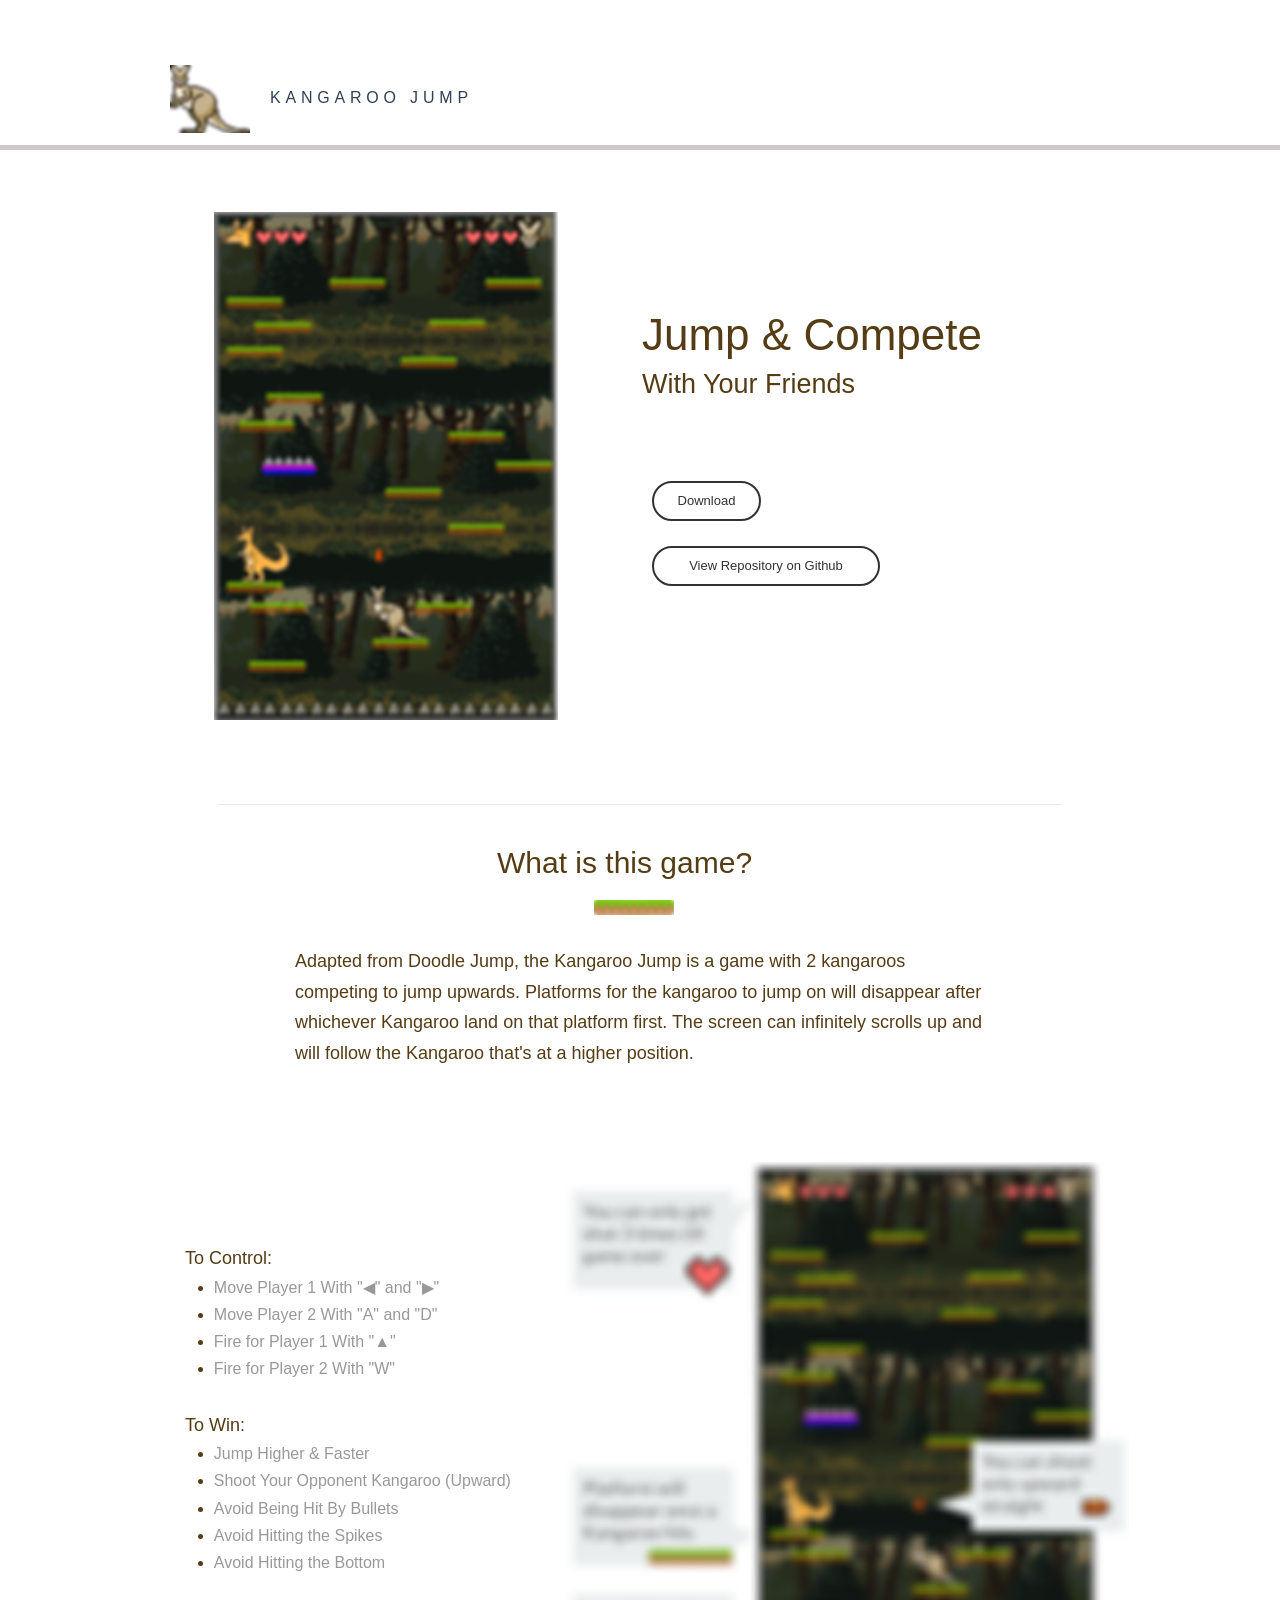
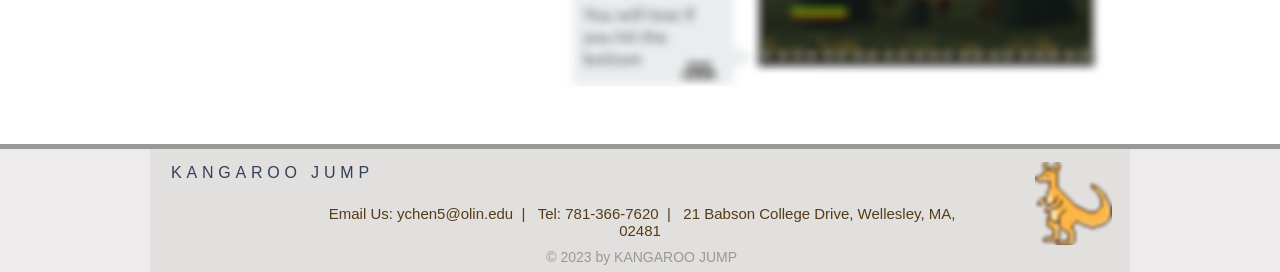
==== commit 5c422868: "Website Edits" ====
--- a/docs/olinsd.wixsite.com/kangaroojump.html
+++ b/docs/olinsd.wixsite.com/kangaroojump.html
@@ -1379,7 +1379,7 @@
       padding-left: 10px;
       margin-left: -4px; }
 
-/*# sourceMappingURL=wix-freemuim-css-entry.css.map */</style><a class="desktop-top" id="top" data-aid="WIX_ADSdesktopTop" href="http://www.wix.com/lpviral/enviral?utm_campaign=vir_wixad_live&amp;adsVersion=white&amp;orig_msid=3dacf042-424e-4400-9053-43d92b4008ba" target="_blank" rel="nofollow" style="height:50px;display:flex"><span class="contents"><span class="text">This site was designed with the <span><svg class="wix-logo" viewBox="0 0 28 10.89" alt="wix"><path d="M16.02.2c-.55.3-.76.78-.76 2.14a2.17 2.17 0 0 1 .7-.42 3 3 0 0 0 .7-.4A1.62 1.62 0 0 0 17.22 0a3 3 0 0 0-1.18.2z" class="dot"></path><path d="M12.77.52a2.12 2.12 0 0 0-.58 1l-1.5 5.8-1.3-4.75a4.06 4.06 0 0 0-.7-1.55 2.08 2.08 0 0 0-2.9 0 4.06 4.06 0 0 0-.7 1.55L3.9 7.32l-1.5-5.8a2.12 2.12 0 0 0-.6-1A2.6 2.6 0 0 0 0 .02l2.9 10.83a3.53 3.53 0 0 0 1.42-.17c.62-.33.92-.57 1.3-2 .33-1.33 1.26-5.2 1.35-5.47a.5.5 0 0 1 .34-.4.5.5 0 0 1 .4.5c.1.3 1 4.2 1.4 5.5.4 1.5.7 1.7 1.3 2a3.53 3.53 0 0 0 1.4.2l2.8-11a2.6 2.6 0 0 0-1.82.53zm4.43 1.26a1.76 1.76 0 0 1-.58.5c-.26.16-.52.26-.8.4a.82.82 0 0 0-.57.82v7.36a2.47 2.47 0 0 0 1.2-.15c.6-.3.75-.6.75-2V1.8zm7.16 3.68L28 .06a3.22 3.22 0 0 0-2.3.42 8.67 8.67 0 0 0-1 1.24l-1.34 1.93a.3.3 0 0 1-.57 0l-1.4-1.93a8.67 8.67 0 0 0-1-1.24 3.22 3.22 0 0 0-2.3-.43l3.6 5.4-3.7 5.4a3.54 3.54 0 0 0 2.32-.48 7.22 7.22 0 0 0 1-1.16l1.33-1.9a.3.3 0 0 1 .57 0l1.37 2a8.2 8.2 0 0 0 1 1.2 3.47 3.47 0 0 0 2.33.5z"></path></svg></span><span class="com" >.com</span> website builder. Create your website today.</span><span class="button">Start Now</span></span></a></div><div id="aspectCompsContainer" class="siteAspectsContainer"></div><script id="partiallyVisibleBeat">
+/*# sourceMappingURL=wix-freemuim-css-entry.css.map */</style><a class="desktop-top" id="top" data-aid="WIX_ADSdesktopTop" href="http://www.wix.com/lpviral/enviral?
                     if (wixBiSession && wixBiSession.sendBeat && !wixBiSession.sentPartiallyVisibleBeat) {
                         wixBiSession.sentPartiallyVisibleBeat = true;
                         wixBiSession.sendBeat(12, 'Partially visible', '&pid=xkzux');
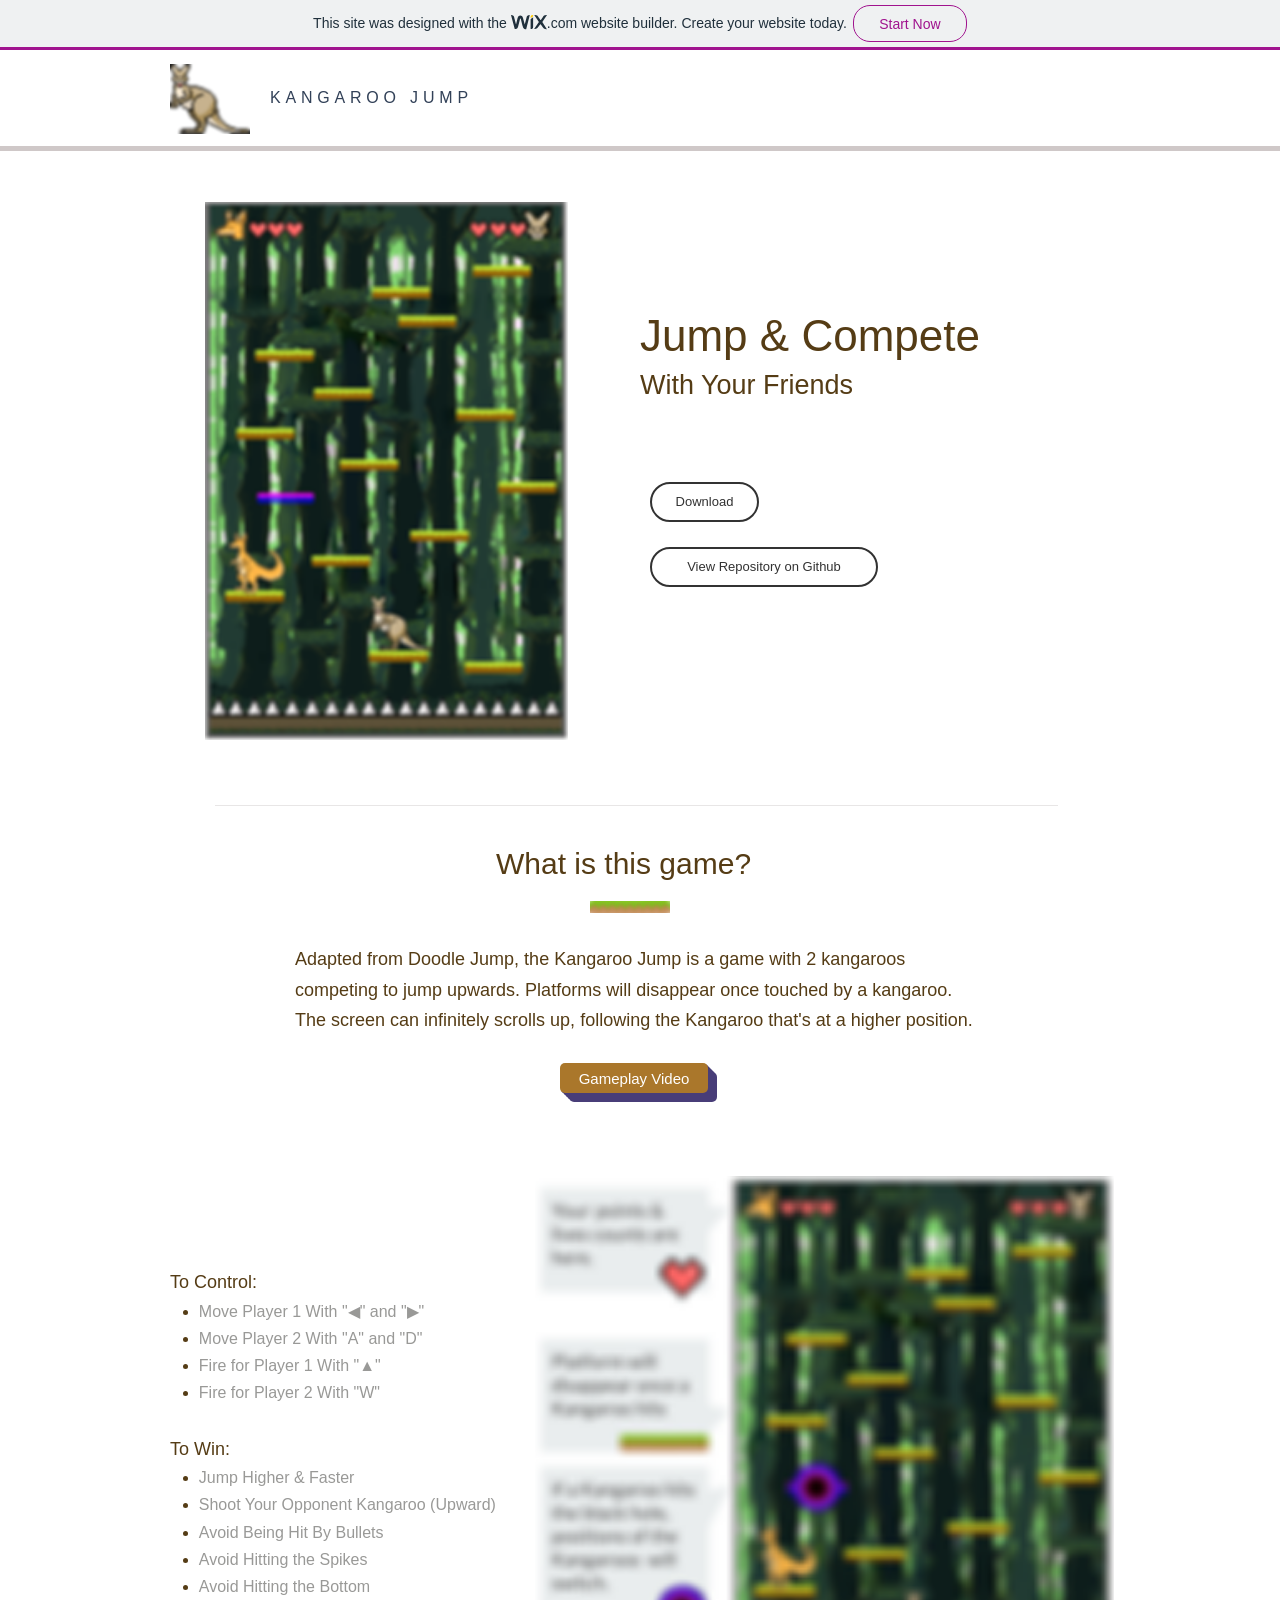
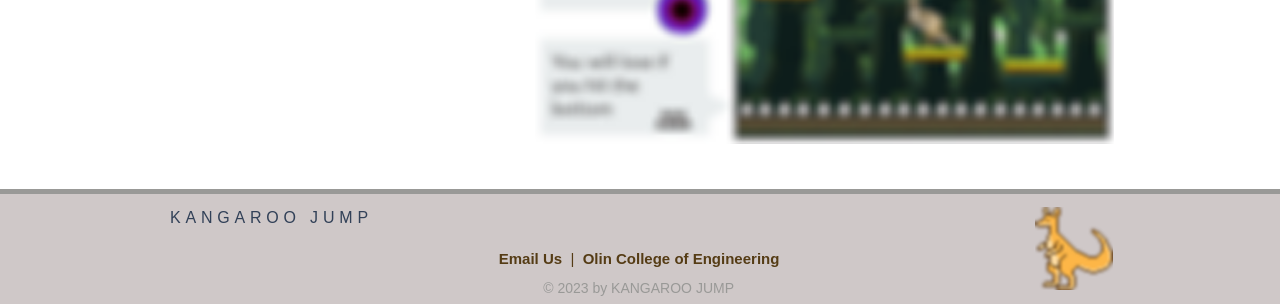
==== commit 5c5a5dde: "Add files via upload" ====
--- a/docs/olinsd.wixsite.com/kangaroojump.html
+++ b/docs/olinsd.wixsite.com/kangaroojump.html
@@ -1,7 +1,7 @@
 <!DOCTYPE html>
 <html lang="en">
 
-<!-- Mirrored from olinsd.wixsite.com/kangaroojump by HTTrack Website Copier/3.x [XR&CO'2014], Fri, 03 May 2019 19:54:58 GMT -->
+<!-- Mirrored from olinsd.wixsite.com/kangaroojump by HTTrack Website Copier/3.x [XR&CO'2014], Tue, 07 May 2019 02:56:20 GMT -->
 <!-- Added by HTTrack --><meta http-equiv="content-type" content="text/html;charset=utf-8" /><!-- /Added by HTTrack -->
 <head>
     <meta http-equiv="X-UA-Compatible" content="IE=Edge"/>
@@ -18,11 +18,11 @@
     <meta http-equiv="X-Wix-Application-Instance-Id" content="f7f3c0b2-798a-426d-b7d1-658f3ed86f99"/>
     
     
-        <meta http-equiv="X-Wix-Published-Version" content="25"/>
-    
-    
-    
-        <meta http-equiv="etag" content="e0693733680b8f450db740d916d635ac"/>
+        <meta http-equiv="X-Wix-Published-Version" content="46"/>
+    
+    
+    
+        <meta http-equiv="etag" content="c6ab00f8a3bfe1d6b2af6a5ba852b3d9"/>
     
     
     <meta name = "format-detection" content = "telephone=no"/>
@@ -49,11 +49,11 @@
     <script type="text/javascript">
         
 
-        var serviceTopology = {"cacheKillerVersion":"1","staticServerUrl":"https://static.parastorage.com/","usersScriptsRoot":"//static.parastorage.com/services/wix-users/2.660.0","biServerUrl":"https://frog.wix.com/","userServerUrl":"https://users.wix.com/","billingServerUrl":"https://premium.wix.com/","mediaRootUrl":"https://static.wixstatic.com/","logServerUrl":"https://frog.wix.com/plebs","monitoringServerUrl":"https://TODO/","usersClientApiUrl":"https://users.wix.com/wix-users","publicStaticBaseUri":"//static.parastorage.com/services/wix-public/1.253.0","basePublicUrl":"https://www.wix.com/","postLoginUrl":"https://www.wix.com/my-account","postSignUpUrl":"https://www.wix.com/new/account","baseDomain":"wix.com","staticMediaUrl":"https://static.wixstatic.com/media","staticAudioUrl":"https://music.wixstatic.com/mp3","staticDocsUrl":"https://docs.wixstatic.com/ugd","emailServer":"https://assets.wix.com/common-services/notification/invoke","blobUrl":"https://static.parastorage.com/wix_blob","htmlEditorUrl":"http://editor.wix.com/html","siteMembersUrl":"https://users.wix.com/wix-sm","scriptsLocationMap":{"automation":"https://static.parastorage.com/services/automation/1.23.0","bootstrap":"https://static.parastorage.com/services/bootstrap/2.1229.80","ck-editor":"https://static.parastorage.com/services/ck-editor/1.87.3","core":"https://static.parastorage.com/services/core/2.1229.80","dbsm-editor-app":"https://static.parastorage.com/services/dbsm-editor-app/1.605.0","dbsm-viewer-app":"https://static.parastorage.com/services/dbsm-viewer-app/1.398.0","ecommerce":"https://static.parastorage.com/services/ecommerce/1.203.0","fallback-viewer-app":"https://static.parastorage.com/services/fallback-viewer-app/1.0.0","js-platform-apps-configuration":"https://static.parastorage.com/services/js-platform-apps-configuration/1.26.0","js-wixcode-sdk":"https://static.parastorage.com/services/js-wixcode-sdk/1.333.0","langs":"https://static.parastorage.com/services/langs/2.577.0","linguist-flags":"https://static.parastorage.com/services/linguist-flags/1.38.0","promote-analytics-adapter":"https://static.parastorage.com/services/promote-analytics-adapter/2.100.0","promote-seo-renderer":"https://static.parastorage.com/services/promote-seo-renderer/1.2.0","santa":"https://static.parastorage.com/services/santa/1.7099.2","santa-langs":"https://static.parastorage.com/services/santa-langs/1.4659.0","santa-resources":"https://static.parastorage.com/services/santa-resources/1.2.0","santa-site-auth-module":"https://static.parastorage.com/services/santa-site-auth-module/1.9.0","semi-native-sdk":"https://static.parastorage.com/services/semi-native-sdk/1.8.0","sitemembers":"https://static.parastorage.com/services/sm-js-sdk/1.31.0","skins":"https://static.parastorage.com/services/skins/2.1229.80","tpa":"https://static.parastorage.com/services/tpa/2.1065.0","web":"https://static.parastorage.com/services/web/2.1229.80","wix-bolt":"https://static.parastorage.com/services/wix-bolt/1.2412.0","wix-code-platform":"https://static.parastorage.com/services/wix-code-platform/1.95.0","wix-code-viewer-app":"https://static.parastorage.com/services/wix-code-viewer-app/1.68.0","wix-music-embed":"https://static.parastorage.com/services/wix-music-embed/1.26.0","wix-ui-santa":"https://static.parastorage.com/services/wix-ui-santa/1.49.0","wixapps":"https://static.parastorage.com/services/wixapps/2.486.0","wixcode-namespaces":"https://static.parastorage.com/services/wixcode-namespaces/1.66.0"},"developerMode":false,"productionMode":true,"staticServerFallbackUrl":"https://sslstatic.wix.com/","staticVideoUrl":"https://video.wixstatic.com/","cloudStorageUrl":"https://static.wixstatic.com/","usersDomainUrl":"https://users.wix.com/wix-users","scriptsDomainUrl":"https://static.parastorage.com/","userFilesUrl":"https://static.parastorage.com/","staticHTMLComponentUrl":"https://olinsd-wixsite-com.filesusr.com/","secured":true,"ecommerceCheckoutUrl":"https://www.safer-checkout.com/","premiumServerUrl":"https://premium.wix.com/","digitalGoodsServerUrl":"https://dgs.wixapps.net/","wixCloudBaseDomain":"wix-code.com","mailServiceSuffix":"/_api/common-services/notification/invoke","staticVideoHeadRequestUrl":"https://storage.googleapis.com/video.wixstatic.com","protectedPageResolverUrl":"https://site-pages.wix.com/_api/wix-public-html-info-webapp/resolve_protected_page_urls","mediaUploadServerUrl":"https://files.wix.com/","siteAssetsServerUrl":"https://siteassets.parastorage.com/pages","wixCodePreconnectUrl":"https://f0b0e1bc-8143-40c6-a82a-74fbf9b82354.static.pub.wix-code.com/","staticServerWixDomainUrl":"https://www.wix.com/_partials","adaptiveVideoDomain":"https://files.wix.com/","scriptsVersionsMap":{"santa-data-fixer":"1.414.0","santa-site-metadata":"1.244.0","santa-main-r":"1.100.0"},"publicStaticsUrl":"//static.parastorage.com/services/wix-public/1.253.0"};
+        var serviceTopology = {"cacheKillerVersion":"1","staticServerUrl":"https://static.parastorage.com/","usersScriptsRoot":"//static.parastorage.com/services/wix-users/2.660.0","biServerUrl":"https://frog.wix.com/","userServerUrl":"https://users.wix.com/","billingServerUrl":"https://premium.wix.com/","mediaRootUrl":"https://static.wixstatic.com/","logServerUrl":"https://frog.wix.com/plebs","monitoringServerUrl":"https://TODO/","usersClientApiUrl":"https://users.wix.com/wix-users","publicStaticBaseUri":"//static.parastorage.com/services/wix-public/1.253.0","basePublicUrl":"https://www.wix.com/","postLoginUrl":"https://www.wix.com/my-account","postSignUpUrl":"https://www.wix.com/new/account","baseDomain":"wix.com","staticMediaUrl":"https://static.wixstatic.com/media","staticAudioUrl":"https://music.wixstatic.com/mp3","staticDocsUrl":"https://docs.wixstatic.com/ugd","emailServer":"https://assets.wix.com/common-services/notification/invoke","blobUrl":"https://static.parastorage.com/wix_blob","htmlEditorUrl":"http://editor.wix.com/html","siteMembersUrl":"https://users.wix.com/wix-sm","scriptsLocationMap":{"automation":"https://static.parastorage.com/services/automation/1.23.0","bootstrap":"https://static.parastorage.com/services/bootstrap/2.1229.80","ck-editor":"https://static.parastorage.com/services/ck-editor/1.87.3","core":"https://static.parastorage.com/services/core/2.1229.80","dbsm-editor-app":"https://static.parastorage.com/services/dbsm-editor-app/1.605.0","dbsm-viewer-app":"https://static.parastorage.com/services/dbsm-viewer-app/1.398.0","ecommerce":"https://static.parastorage.com/services/ecommerce/1.203.0","fallback-viewer-app":"https://static.parastorage.com/services/fallback-viewer-app/1.0.0","js-platform-apps-configuration":"https://static.parastorage.com/services/js-platform-apps-configuration/1.26.0","js-wixcode-sdk":"https://static.parastorage.com/services/js-wixcode-sdk/1.328.0","langs":"https://static.parastorage.com/services/langs/2.577.0","linguist-flags":"https://static.parastorage.com/services/linguist-flags/1.38.0","promote-analytics-adapter":"https://static.parastorage.com/services/promote-analytics-adapter/2.102.0","promote-seo-renderer":"https://static.parastorage.com/services/promote-seo-renderer/1.2.0","santa":"https://static.parastorage.com/services/santa/1.7114.1","santa-langs":"https://static.parastorage.com/services/santa-langs/1.4687.0","santa-resources":"https://static.parastorage.com/services/santa-resources/1.2.0","santa-site-auth-module":"https://static.parastorage.com/services/santa-site-auth-module/1.9.0","semi-native-sdk":"https://static.parastorage.com/services/semi-native-sdk/1.8.0","sitemembers":"https://static.parastorage.com/services/sm-js-sdk/1.31.0","skins":"https://static.parastorage.com/services/skins/2.1229.80","tpa":"https://static.parastorage.com/services/tpa/2.1065.0","web":"https://static.parastorage.com/services/web/2.1229.80","wix-bolt":"https://static.parastorage.com/services/wix-bolt/1.2434.0","wix-code-platform":"https://static.parastorage.com/services/wix-code-platform/1.95.0","wix-code-viewer-app":"https://static.parastorage.com/services/wix-code-viewer-app/1.68.0","wix-music-embed":"https://static.parastorage.com/services/wix-music-embed/1.26.0","wix-ui-santa":"https://static.parastorage.com/services/wix-ui-santa/1.49.0","wixapps":"https://static.parastorage.com/services/wixapps/2.486.0","wixcode-namespaces":"https://static.parastorage.com/services/wixcode-namespaces/1.90.0"},"developerMode":false,"productionMode":true,"staticServerFallbackUrl":"https://sslstatic.wix.com/","staticVideoUrl":"https://video.wixstatic.com/","cloudStorageUrl":"https://static.wixstatic.com/","usersDomainUrl":"https://users.wix.com/wix-users","scriptsDomainUrl":"https://static.parastorage.com/","userFilesUrl":"https://static.parastorage.com/","staticHTMLComponentUrl":"https://olinsd-wixsite-com.filesusr.com/","secured":true,"ecommerceCheckoutUrl":"https://www.safer-checkout.com/","premiumServerUrl":"https://premium.wix.com/","digitalGoodsServerUrl":"https://dgs.wixapps.net/","wixCloudBaseDomain":"wix-code.com","mailServiceSuffix":"/_api/common-services/notification/invoke","staticVideoHeadRequestUrl":"https://storage.googleapis.com/video.wixstatic.com","protectedPageResolverUrl":"https://site-pages.wix.com/_api/wix-public-html-info-webapp/resolve_protected_page_urls","mediaUploadServerUrl":"https://files.wix.com/","siteAssetsServerUrl":"https://siteassets.parastorage.com/pages","wixCodePreconnectUrl":"https://f0b0e1bc-8143-40c6-a82a-74fbf9b82354.static.pub.wix-code.com/","staticServerWixDomainUrl":"https://www.wix.com/_partials","adaptiveVideoDomain":"https://files.wix.com/","scriptsVersionsMap":{"santa-data-fixer":"1.414.0","santa-site-metadata":"1.244.0","santa-main-r":"1.100.0"},"publicStaticsUrl":"//static.parastorage.com/services/wix-public/1.253.0"};
         var santaModels = true;
         var isStreaming = true;
-        var rendererModel = {"metaSiteId":"3dacf042-424e-4400-9053-43d92b4008ba","siteInfo":{"documentType":"UGC","applicationType":"HtmlWeb","siteId":"f7f3c0b2-798a-426d-b7d1-658f3ed86f99","siteTitleSEO":"kangaroojump"},"clientSpecMap":{"1544":{"type":"public","applicationId":1544,"appDefinitionId":"14517e1a-3ff0-af98-408e-2bd6953c36a2","appDefinitionName":"Wix Chat","instance":"R5ekyUC5k0fUPKNvNJvCCmaHcAxF-mWw631Wx-XC6CU.[base64]","instanceId":"54d12808-7e9a-4821-a36d-e214f81192bf","sectionPublished":true,"sectionMobilePublished":false,"sectionSeoEnabled":true,"widgets":{"14517f3f-ffc5-eced-f592-980aaa0bbb5c":{"widgetUrl":"https:\/\/engage.wixapps.net\/_api\/crm-inbox-server\/chat\/renderPublic\/index","widgetId":"14517f3f-ffc5-eced-f592-980aaa0bbb5c","refreshOnWidthChange":true,"gluedOptions":{"placement":"BOTTOM_RIGHT","verticalMargin":0.0,"horizontalMargin":0.0},"published":true,"mobilePublished":false,"seoEnabled":true,"preFetch":false,"shouldBeStretchedByDefault":false,"shouldBeStretchedByDefaultMobile":false,"componentFields":{},"tpaWidgetId":"wix_visitors","default":true}},"appRequirements":{"requireSiteMembers":false},"isWixTPA":true,"installedAtDashboard":false,"permissions":{"revoked":true},"appFields":{"featuresForNewPackagePicker":[{"forPackages":[{"packageId":"Professional","value":"50"},{"packageId":"Sales","value":"150"},{"packageId":"Teams","value":"Unlimited"}]},{"forPackages":[{"packageId":"Professional","value":"true"},{"packageId":"Sales","value":"true"},{"packageId":"Teams","value":"true"}]},{"forPackages":[{"packageId":"Professional","value":"true"},{"packageId":"Sales","value":"true"},{"packageId":"Teams","value":"true"}]},{"forPackages":[{"packageId":"Professional","value":"true"},{"packageId":"Sales","value":"true"},{"packageId":"Teams","value":"true"}]},{"forPackages":[{"packageId":"Professional","value":"true"},{"packageId":"Sales","value":"true"},{"packageId":"Teams","value":"true"}]},{"forPackages":[{"packageId":"Professional","value":"true"},{"packageId":"Sales","value":"true"},{"packageId":"Teams","value":"true"}]},{"forPackages":[{"packageId":"Professional","value":"true"},{"packageId":"Sales","value":"true"},{"packageId":"Teams","value":"true"}]},{"forPackages":[{"packageId":"Professional","value":"true"},{"packageId":"Sales","value":"true"},{"packageId":"Teams","value":"true"}]},{"forPackages":[{"packageId":"Sales","value":"true"},{"packageId":"Teams","value":"true"}]},{"forPackages":[{"packageId":"Teams","value":"true"}]}],"mostPopularPackage":"Sales","premiumBundle":{"parentAppId":"ee21fe60-48c5-45e9-95f4-6ca8f9b1c9d9","parentAppSlug":"ee21fe60-48c5-45e9-95f4-6ca8f9b1c9d9"}}},"5":{"type":"public","applicationId":5,"appDefinitionId":"14bca956-e09f-f4d6-14d7-466cb3f09103","appDefinitionName":"Wix Cashier","instance":"jwZT-EJ9wnEAZC_ScrRCfBrOMkz8fAiAq4dOosNecyo.[base64]","instanceId":"52f60299-da24-44c9-ac35-938f707578a8","sectionPublished":true,"sectionMobilePublished":false,"sectionSeoEnabled":true,"widgets":{},"appRequirements":{"requireSiteMembers":false},"isWixTPA":true,"installedAtDashboard":true,"permissions":{"revoked":false}},"10":{"type":"public","applicationId":10,"appDefinitionId":"1480c568-5cbd-9392-5604-1148f5faffa0","appDefinitionName":"Get Found on Google","instance":"S4SoDGPs-mc2dAJR4m1ECGi_Yyiml2mv_AAf0tlBFCw.[base64]","instanceId":"a253c42f-f853-4528-92d6-e8a894832a17","sectionPublished":true,"sectionMobilePublished":false,"sectionSeoEnabled":true,"widgets":{},"appRequirements":{"requireSiteMembers":false},"isWixTPA":true,"installedAtDashboard":true,"permissions":{"revoked":false},"appFields":{}},"14":{"type":"public","applicationId":14,"appDefinitionId":"135c3d92-0fea-1f9d-2ba5-2a1dfb04297e","appDefinitionName":"Email Marketing","instance":"BM_Bb5LsRAxdDDzdDcp2mS5Rv8-Zdlt0_ZyTwjJ-NaI.[base64]","instanceId":"fa9aeb5d-f55c-4a51-a979-6f5c5ac2d32a","sectionPublished":true,"sectionMobilePublished":false,"sectionSeoEnabled":true,"widgets":{"141995eb-c700-8487-6366-a482f7432e2b":{"widgetUrl":"https:\/\/so-feed.codev.wixapps.net\/widget","widgetId":"141995eb-c700-8487-6366-a482f7432e2b","refreshOnWidthChange":true,"mobileUrl":"https:\/\/so-feed.codev.wixapps.net\/widget","published":true,"mobilePublished":true,"seoEnabled":true,"preFetch":false,"shouldBeStretchedByDefault":false,"shouldBeStretchedByDefaultMobile":false,"componentFields":{},"tpaWidgetId":"shoutout_feed","default":true}},"appRequirements":{"requireSiteMembers":false},"isWixTPA":true,"installedAtDashboard":true,"permissions":{"revoked":false},"appFields":{"premiumBundle":{"parentAppId":"ee21fe60-48c5-45e9-95f4-6ca8f9b1c9d9","parentAppSlug":"ee21fe60-48c5-45e9-95f4-6ca8f9b1c9d9"}}},"6":{"type":"public","applicationId":6,"appDefinitionId":"13ee94c1-b635-8505-3391-97919052c16f","appDefinitionName":"Wix Invoices","instance":"DmbxIp2w7Ei-1HKeV1c-eRxF1emtdXNJwYajhyg5A4A.[base64]","instanceId":"28af29b9-e518-43c8-a62b-8185b9fcdd20","sectionPublished":true,"sectionMobilePublished":false,"sectionSeoEnabled":true,"widgets":{},"appRequirements":{"requireSiteMembers":false},"isWixTPA":true,"installedAtDashboard":true,"permissions":{"revoked":false},"appFields":null},"2015":{"type":"public","applicationId":2015,"appDefinitionId":"14ce1214-b278-a7e4-1373-00cebd1bef7c","appDefinitionName":"Wix Forms","instance":"3YYpoo-Kq6gbXsh730Yh6FkBU-iOHq4JJm5CHepsIhI.[base64]","instanceId":"3c54d090-e2cc-4cae-bd85-dd66453b08f8","sectionPublished":true,"sectionMobilePublished":false,"sectionSeoEnabled":true,"widgets":{},"appRequirements":{"requireSiteMembers":false},"isWixTPA":true,"installedAtDashboard":true,"permissions":{"revoked":false},"appFields":{"platform":{"editorScriptUrl":"https:\/\/static.parastorage.com\/services\/wix-form-builder\/1.793.0\/editor-app.bundle.min.js","viewerScriptUrl":"https:\/\/static.parastorage.com\/services\/wix-form-builder\/1.793.0\/viewer-app.bundle.min.js","hasDashboardComponent":true},"featuresForNewPackagePicker":[{"forPackages":[{"packageId":"Basic","value":"Unlimited"},{"packageId":"Mid_Range","value":"Unlimited"},{"packageId":"Pro","value":"Unlimited"}]},{"forPackages":[{"packageId":"Basic","value":"true"},{"packageId":"Mid_Range","value":"true"},{"packageId":"Pro","value":"true"}]},{"forPackages":[{"packageId":"Basic","value":"100MB Storage"},{"packageId":"Mid_Range","value":"1GB Storage"},{"packageId":"Pro","value":"10GB Storage"}]},{"forPackages":[{"packageId":"Basic","value":"10 Forms"},{"packageId":"Mid_Range","value":"100 Forms"},{"packageId":"Pro","value":"Unlimited"}]},{"forPackages":[{"packageId":"Basic","value":"1000 Submissions\/month"},{"packageId":"Mid_Range","value":"5000 Submissions\/month"},{"packageId":"Pro","value":"Unlimited"}]},{"forPackages":[{"packageId":"Basic","value":"1 User"},{"packageId":"Mid_Range","value":"5 Users"},{"packageId":"Pro","value":"Unlimited Users"}]},{"forPackages":[{"packageId":"Basic","value":"true"},{"packageId":"Mid_Range","value":"true"},{"packageId":"Pro","value":"true"}]},{"forPackages":[{"packageId":"Basic","value":"true"},{"packageId":"Mid_Range","value":"true"},{"packageId":"Pro","value":"true"}]},{"forPackages":[{"packageId":"Basic","value":"true"},{"packageId":"Mid_Range","value":"true"},{"packageId":"Pro","value":"true"}]},{"forPackages":[{"packageId":"Basic","value":"true"},{"packageId":"Mid_Range","value":"true"},{"packageId":"Pro","value":"true"}]},{"forPackages":[{"packageId":"Basic","value":"true"},{"packageId":"Mid_Range","value":"true"},{"packageId":"Pro","value":"true"}]},{"forPackages":[{"packageId":"Basic","value":"true"},{"packageId":"Mid_Range","value":"true"},{"packageId":"Pro","value":"true"}]},{"forPackages":[{"packageId":"Mid_Range","value":"true"},{"packageId":"Pro","value":"true"}]}],"mostPopularPackage":"Mid_Range","premiumBundle":{"parentAppId":"ee21fe60-48c5-45e9-95f4-6ca8f9b1c9d9","parentAppSlug":"ee21fe60-48c5-45e9-95f4-6ca8f9b1c9d9"}}},"9":{"type":"public","applicationId":9,"appDefinitionId":"f123e8f1-4350-4c9b-b269-04adfadda977","appDefinitionName":"Promote Home","instance":"g8kMCquwQ6sS0Yh0cSjtVfrH1B5HQhjfCuG7xc5x-1Q.[base64]","instanceId":"90fe5f3a-ccc7-425c-a091-f0cf8b65a923","sectionPublished":true,"sectionMobilePublished":false,"sectionSeoEnabled":true,"widgets":{},"appRequirements":{"requireSiteMembers":false},"isWixTPA":true,"installedAtDashboard":true,"permissions":{"revoked":false},"appFields":{}},"13":{"type":"sitemembers","applicationId":13,"collectionType":"ApplyForMembership","collectionFormFace":"Register","collectionExposure":"Public","smcollectionId":"d8e0eaed-33f3-4b94-b8cd-33e5835af0f9"},"2":{"type":"appbuilder","applicationId":2,"appDefinitionId":"3d590cbc-4907-4cc4-b0b1-ddf2c5edf297","instanceId":"c9ae79bd-7c20-4821-97af-a3740449116b","state":"Initialized"},"12":{"type":"public","applicationId":12,"appDefinitionId":"14b89688-9b25-5214-d1cb-a3fb9683618b","appDefinitionName":"Mobile App-Social Posts","instance":"E5k3oZ-oTcBZPZ6sm-Mn1AXd5JwBNomZic32Jz-DAUw.[base64]","instanceId":"64502f04-4f43-496e-ba23-0c1eb575c615","sectionPublished":true,"sectionMobilePublished":false,"sectionSeoEnabled":true,"widgets":{},"appRequirements":{"requireSiteMembers":false},"isWixTPA":true,"installedAtDashboard":true,"permissions":{"revoked":false},"appFields":{}},"7":{"type":"public","applicationId":7,"appDefinitionId":"150ae7ee-c74a-eecd-d3d7-2112895b988a","appDefinitionName":"Marketing Integration","instance":"fj4PETob6FdJ2k5xpkMSEtsaL4RQPfVgH93bE6JdHcM.[base64]","instanceId":"4a917714-b869-4a45-9a97-e6d5731b9a69","sectionPublished":true,"sectionMobilePublished":false,"sectionSeoEnabled":true,"widgets":{},"appRequirements":{"requireSiteMembers":false},"isWixTPA":true,"installedAtDashboard":true,"permissions":{"revoked":false},"appFields":{}},"-666":{"type":"metasite","metaSiteId":"3dacf042-424e-4400-9053-43d92b4008ba","appDefId":"22bef345-3c5b-4c18-b782-74d4085112ff","instance":"yYIxd6w4mnqJWqdXWwUdEKVyDqnRwgiM6F9k9JwdsAg.[base64]","applicationId":-666},"3893":{"type":"siteextension","applicationId":3893,"appDefinitionId":"675bbcef-18d8-41f5-800e-131ec9e08762","instance":"wixcode-pub.f4b63a2f94c69cd30e0e01267e1bd47df9979ceb.[base64]","instanceId":"f0b0e1bc-8143-40c6-a82a-74fbf9b82354"},"2962":{"type":"public","applicationId":2962,"appDefinitionId":"14271d6f-ba62-d045-549b-ab972ae1f70e","appDefinitionName":"Wix Pro Gallery","instance":"nXq5yGyw6oY53ym0HnsfxBvoWxgSuuK_8WuUpKND0P4.[base64]","instanceId":"4d37b4ac-b4b2-4794-8883-15cea79a26d5","appWorkerUrl":"https:\/\/progallery.wix.com\/worker.html","sectionPublished":true,"sectionMobilePublished":false,"sectionSeoEnabled":true,"widgets":{"14f7938f-fa9a-e9e3-3a24-089172dccb28":{"widgetUrl":"https:\/\/progallery.wix.com\/checkout","widgetId":"14f7938f-fa9a-e9e3-3a24-089172dccb28","refreshOnWidthChange":true,"mobileUrl":"https:\/\/progallery.wix.com\/checkout","appPage":{"id":"checkout_page","name":"Checkout Page","defaultPage":"","hidden":true,"multiInstanceEnabled":false,"order":2,"indexable":true,"fullPage":true,"landingPageInMobile":true,"hideFromMenu":true},"published":true,"mobilePublished":true,"seoEnabled":false,"preFetch":true,"shouldBeStretchedByDefault":true,"shouldBeStretchedByDefaultMobile":false,"componentFields":{},"default":false},"14f79354-c828-13e0-1246-058b79e70c1a":{"widgetUrl":"https:\/\/progallery.wix.com\/cart.html","widgetId":"14f79354-c828-13e0-1246-058b79e70c1a","refreshOnWidthChange":true,"mobileUrl":"https:\/\/progallery.wix.com\/cart.html","published":true,"mobilePublished":true,"seoEnabled":false,"preFetch":false,"shouldBeStretchedByDefault":false,"shouldBeStretchedByDefaultMobile":false,"componentFields":{},"tpaWidgetId":"cart","default":false},"1491fc25-fcd2-9c08-c74f-67b98b69ac4a":{"widgetUrl":"https:\/\/progallery.wix.com\/multishare.html","widgetId":"1491fc25-fcd2-9c08-c74f-67b98b69ac4a","refreshOnWidthChange":true,"mobileUrl":"https:\/\/progallery.wix.com\/multishare.html","published":true,"mobilePublished":true,"seoEnabled":true,"preFetch":false,"shouldBeStretchedByDefault":false,"shouldBeStretchedByDefaultMobile":true,"componentFields":{},"tpaWidgetId":"multishare_widget","default":false},"144f04b9-aab4-fde7-179b-780c11da4f46":{"widgetUrl":"https:\/\/progallery.wix.com\/fullscreen","widgetId":"144f04b9-aab4-fde7-179b-780c11da4f46","refreshOnWidthChange":true,"mobileUrl":"https:\/\/progallery.wix.com\/fullscreen","appPage":{"id":"fullscreen_page","name":"Fullscreen Page","defaultPage":"","hidden":true,"multiInstanceEnabled":false,"order":1,"indexable":true,"fullPage":true,"landingPageInMobile":false,"hideFromMenu":true},"published":true,"mobilePublished":true,"seoEnabled":true,"preFetch":false,"shouldBeStretchedByDefault":true,"shouldBeStretchedByDefaultMobile":false,"componentFields":{"useSsrSeo":true},"default":false},"142bb34d-3439-576a-7118-683e690a1e0d":{"widgetUrl":"https:\/\/progallery.wix.com\/gallery.html","widgetId":"142bb34d-3439-576a-7118-683e690a1e0d","refreshOnWidthChange":true,"mobileUrl":"https:\/\/progallery.wix.com\/gallery.html","published":true,"mobilePublished":true,"seoEnabled":true,"preFetch":false,"shouldBeStretchedByDefault":true,"shouldBeStretchedByDefaultMobile":false,"componentFields":{"useSsrSeo":true,"mobileSettingsEnabled":true,"componentUrl":"https:\/\/static.parastorage.com\/services\/pro-gallery-santa-wrapper\/1.308.0\/viewer.bundle.min.js"},"tpaWidgetId":"pro-gallery","default":true},"14f793c4-68e4-1d4f-3a24-089172dccb28":{"widgetUrl":"https:\/\/progallery.wix.com\/thankyou","widgetId":"14f793c4-68e4-1d4f-3a24-089172dccb28","refreshOnWidthChange":true,"mobileUrl":"https:\/\/progallery.wix.com\/thankyou","appPage":{"id":"thank_you_page","name":"Thank you Page","defaultPage":"","hidden":true,"multiInstanceEnabled":false,"order":3,"indexable":true,"fullPage":false,"landingPageInMobile":false,"hideFromMenu":true},"published":true,"mobilePublished":true,"seoEnabled":false,"preFetch":false,"shouldBeStretchedByDefault":true,"shouldBeStretchedByDefaultMobile":false,"componentFields":{},"default":false}},"appRequirements":{"requireSiteMembers":false},"isWixTPA":true,"installedAtDashboard":false,"permissions":{"revoked":true},"appFields":{"platform":{"baseUrls":{"santaWrapperBaseUrl":"https:\/\/static.parastorage.com\/services\/pro-gallery-santa-wrapper\/1.308.0\/"},"viewerScriptUrl":"https:\/\/static.parastorage.com\/services\/pro-gallery-santa-wrapper\/1.308.0\/viewerScript.bundle.min.js"}}},"3":{"type":"public","applicationId":3,"appDefinitionId":"141fbfae-511e-6817-c9f0-48993a7547d1","appDefinitionName":"Inbox","instance":"YLcFSlchDWBq-E4Mq_key0D5_e0lUZ7Qt0vOzAE8dvY.[base64]","instanceId":"2b407311-e36e-4e40-b5cb-1a0e907854b2","sectionPublished":true,"sectionMobilePublished":false,"sectionSeoEnabled":true,"widgets":{},"appRequirements":{"requireSiteMembers":false},"isWixTPA":true,"installedAtDashboard":true,"permissions":{"revoked":false},"appFields":null},"18":{"type":"public","applicationId":18,"appDefinitionId":"ea2821fc-7d97-40a9-9f75-772f29178430","appDefinitionName":"Workflows","instance":"MifFhk27Lm6FErLnMuOmzA6Xw-PaNRFZIQdqZzXcaPE.[base64]","instanceId":"80c8f8dd-4845-4998-9906-eb2f7ee49b0a","sectionPublished":true,"sectionMobilePublished":false,"sectionSeoEnabled":true,"widgets":{},"appRequirements":{"requireSiteMembers":false},"isWixTPA":true,"installedAtDashboard":true,"permissions":{"revoked":false},"appFields":{}},"16":{"type":"public","applicationId":16,"appDefinitionId":"139ef4fa-c108-8f9a-c7be-d5f492a2c939","appDefinitionName":"Automated Emails","instance":"qCmYTIHkf_tzT44aZEwrom9_H_AlG_17ixjZ_FVMSX8.[base64]","instanceId":"d92276bc-bb38-4735-bab4-dd301e3fb01d","sectionPublished":true,"sectionMobilePublished":false,"sectionSeoEnabled":true,"widgets":{},"appRequirements":{"requireSiteMembers":false},"isWixTPA":true,"installedAtDashboard":true,"permissions":{"revoked":false}},"11":{"type":"public","applicationId":11,"appDefinitionId":"e3118e0a-b1c1-4e1d-b67d-ddf0cb92309b","appDefinitionName":"Promote VideoMaker Home","instance":"xK9Kpv-4R6v6_ZRq2jKqWMpEfGqj0A3ltfmijxBRBHU.[base64]","instanceId":"85c9cdb2-b447-496f-bd99-436d3c13f7e7","sectionPublished":true,"sectionMobilePublished":false,"sectionSeoEnabled":true,"widgets":{},"appRequirements":{"requireSiteMembers":false},"isWixTPA":false,"installedAtDashboard":true,"permissions":{"revoked":false},"appFields":{}},"8":{"type":"public","applicationId":8,"appDefinitionId":"55cd9036-36bb-480b-8ddc-afda3cb2eb8d","appDefinitionName":"PriceQuotes","instance":"b0YTHhJarb_YEutxbZL7NIVVJ3V6WFHRyJPPvQtlrbw.[base64]","instanceId":"d9e1a83f-6578-45d8-afeb-4cc0487bbcf3","sectionPublished":true,"sectionMobilePublished":false,"sectionSeoEnabled":true,"widgets":{},"appRequirements":{"requireSiteMembers":false},"isWixTPA":true,"installedAtDashboard":true,"permissions":{"revoked":false},"appFields":{}},"15":{"type":"public","applicationId":15,"appDefinitionId":"146c0d71-352e-4464-9a03-2e868aabe7b9","appDefinitionName":"Ascend Tasks","instance":"g-0W_xoioSLQcz0YEsXwIY6skKqdyiRdZJmE2iFduCs.[base64]","instanceId":"73d4a359-c33d-4dc9-9e42-594d2786c3cd","sectionPublished":true,"sectionMobilePublished":false,"sectionSeoEnabled":true,"widgets":{},"appRequirements":{"requireSiteMembers":false},"isWixTPA":true,"installedAtDashboard":true,"permissions":{"revoked":false},"appFields":{}}},"premiumFeatures":[],"geo":"USA","languageCode":"en","locale":"en-us","previewMode":false,"userId":"3268e51c-7e9b-43da-84e9-d86c9dd6f3ee","siteMetaData":{"preloader":{"uri":"","enabled":false},"adaptiveMobileOn":true,"quickActions":{"socialLinks":[],"colorScheme":"dark","configuration":{"quickActionsMenuEnabled":false,"navigationMenuEnabled":true,"phoneEnabled":false,"emailEnabled":false,"addressEnabled":false,"socialLinksEnabled":false}},"contactInfo":{"companyName":"","phone":"","fax":"","email":"","address":""},"renderHints":{"containsTPA":false,"isMeshReady":true,"containsAppPart":false,"containsAppPart2":false}},"runningExperiments":{"sv_useWixCodeViewerApp":"new","sv_includeRavenInPreview":"new","renderAboveTheFold":"new","useEarlyLinkCheck":"new","sv_ssrTpaAboveTheFold":"new","sv_staticsWixCodeViewerApp":"new","sv_ssrLoadProGallery":"new","sv_loginSocialBarSelect":"new","sv_blogStudioExperiment":"old","sv_removeTestNode":"new","preloadBoltScript":"new","sv_reportIframeStartLoadingInWarmup":"new","sv_ampLinkTag":"new","bv_layout_props":"new","sv_newTPANativeDataFlow":"new","sv_fix_animation_delay":"new","sv_contactFormUseFormBuilderSubmit":"new","sv_wixSiteUrlFallback":"new","sv_ssrNoPagesData":"new","sv_twitterMetaTags":"new","sv_dontDeleteSvSessionCookieOnLogout":"new","sv_tpaSetPageMetadata":"new","sv_wixInternalAuthDialogsNew":"new","sv_addSiteRevisionToMembersCalls":"new","earlyLoadJSEx":"new","preconnectTPA":"new","newLoginTheme":"new","sv_fontsByAgent":"new","sv_fixedMobileHeader":"new","sv_ssrLoadArtStore":"new","sv_ssrBufferEvents":"new","preconnectApps":"new","sv_tpaInnerRouteNavigation":"new","sv_blogSocialCounters":"new","sv_meshReadyFallback":"new","sv_tinyMenuCloseOnClickOutside":"new","sv_meshLayout":"new","sv_tpaRevokeInTemplate":"new","sv_loadUserGeneratedAppsAfterBootstrap":"new","sv_ssr_image_src":"new","ssrFontShortcut":"new","sv_ssrLoadBookings":"new","sv_tpaStateChangedEvent":"new","sv_controllerScripts":"new","wixCodeNoIframe":"new","useRegExpForFontsParse":"new","sv_orphanSlideDataFixer":"new","sv_nativeComponents":"new","useFontFaceSet":"new","sv_hideCompInSafari":"new","sv_postmessage_security":"new","sv_enableBackgroundVideoOnTablet":"new","sv_tpaAddChatApp":"new","sv_restoreAutosaveWhenMobileFails":"new","sv_ssrLoadRestaurants":"new","sv_ssrLoadGetSubscrbers":"new","ssrCompPrefetch":"new","displayWixAdsNewVersion":"new","sv_useBackendGoogleOAuthFlow":"new","sv_bookingsFES":"old","sv_getDataFixedPageJsonAndUseThem":"new","sv_videobox_mobile":"new","sv_image_name_url":"new","sv_contactFormSubmitPromoteAnalytics":"new","earlyLoadJS":"new","xsrfHeaderOnPostRequests":"new","preloadBoltScriptExtra":"new","sv_loadGhostStructure":"new","sv_includeBlankUrl":"new","fontCssInRenderer":"new","sv_contactFormAscendEmail":"new","sv_ssrCache":"new"},"urlFormatModel":{"format":"slash","forbiddenPageUriSEOs":["app","apps","_api","../../../../../../","sitemap.html","feed.html","sites"],"pageIdToResolvedUriSEO":{}},"passwordProtectedPages":[],"useSandboxInHTMLComp":true,"siteMediaToken":"eyJhbGciOiJIUzI1NiJ9.[base64].OcQC4FdLcizR26f0R0iyTBMzxqtmu1tdAf5vKFXw3qk","mediaAuthToken":"eyJhbGciOiJIUzI1NiJ9.[base64].O3Mv_usSXwanBPXBxeO_CFW87lgkpQswLSZH7rQuwDc","pagesPlatformApplications":{"u057q":["14ce1214-b278-a7e4-1373-00cebd1bef7c"]},"sitePropertiesInfo":{"siteDisplayName":"Kangaroojump","locale":"en-us","currency":"USD","timeZone":"America\/New_York"},"seo":false,"pageList":{"pages":[{"pageId":"bl34t","title":"Team","pageUriSEO":"copy-of-demo","pageJsonFileName":"3268e5_5632f1c4ac1d672e8bc5bffd03200bb4_25.json"},{"pageId":"lxpb5","title":"Process","pageUriSEO":"copy-of-demo-1","pageJsonFileName":"3268e5_e6c66ea82ee36a4482075aec24815ac8_25.json"},{"pageId":"u057q","title":"Contacts","pageUriSEO":"copy-of-team","pageJsonFileName":"3268e5_d06f832085140ce4bab6627d4075287d_24.json"},{"pageId":"tnya5","title":"Demo","pageUriSEO":"demo","pageJsonFileName":"3268e5_f83074097d86b0ac460f4f389a0ad60b_9.json"},{"pageId":"xkzux","title":" Home","pageUriSEO":"home","pageJsonFileName":"3268e5_7730e34b08f312aead1cf96a27296782_25.json"},{"pageId":"b44ww","title":"Design Bank","pageUriSEO":"design-bank","pageJsonFileName":"3268e5_51160227afe46100e3f6759f33b07076_8.json"}],"mainPageId":"xkzux","masterPageJsonFileName":"3268e5_e51f458cde90c25779e2f10586606efe_25.json","topology":[{"baseUrl":"https:\/\/static.wixstatic.com\/","parts":"sites\/{filename}.z?v=3"},{"baseUrl":"https:\/\/staticorigin.wixstatic.com\/","parts":"sites\/{filename}.z?v=3"},{"baseUrl":"https:\/\/fallback.wix.com\/","parts":"wix-html-editor-pages-webapp\/page\/{filename}"}],"fixedPagePath":{"baseUrl":"siteassets.parastorage.com\/pages","parts":"\/fixedData?ck={ck}&experiments={experiments}&isHttps={isHttps}&isUrlMigrated={isUrlMigrated}&metaSiteId={metaSiteId}&pageId={pageId}&quickActionsMenuEnabled={quickActionsMenuEnabled}&siteId=f7f3c0b2-798a-426d-b7d1-658f3ed86f99v=3&version={version}"}}};
-        var publicModel = {"domain":"wixsite.com","externalBaseUrl":"https:\/\/olinsd.wixsite.com\/kangaroojump","unicodeExternalBaseUrl":"https:\/\/olinsd.wixsite.com\/kangaroojump","pageList":{"pages":[{"pageId":"bl34t","title":"Team","pageUriSEO":"copy-of-demo","pageJsonFileName":"3268e5_5632f1c4ac1d672e8bc5bffd03200bb4_25.json"},{"pageId":"lxpb5","title":"Process","pageUriSEO":"copy-of-demo-1","pageJsonFileName":"3268e5_e6c66ea82ee36a4482075aec24815ac8_25.json"},{"pageId":"u057q","title":"Contacts","pageUriSEO":"copy-of-team","pageJsonFileName":"3268e5_d06f832085140ce4bab6627d4075287d_24.json"},{"pageId":"tnya5","title":"Demo","pageUriSEO":"demo","pageJsonFileName":"3268e5_f83074097d86b0ac460f4f389a0ad60b_9.json"},{"pageId":"xkzux","title":" Home","pageUriSEO":"home","pageJsonFileName":"3268e5_7730e34b08f312aead1cf96a27296782_25.json"},{"pageId":"b44ww","title":"Design Bank","pageUriSEO":"design-bank","pageJsonFileName":"3268e5_51160227afe46100e3f6759f33b07076_8.json"}],"mainPageId":"xkzux","masterPageJsonFileName":"3268e5_e51f458cde90c25779e2f10586606efe_25.json","topology":[{"baseUrl":"https:\/\/static.wixstatic.com\/","parts":"sites\/{filename}.z?v=3"},{"baseUrl":"https:\/\/staticorigin.wixstatic.com\/","parts":"sites\/{filename}.z?v=3"},{"baseUrl":"https:\/\/fallback.wix.com\/","parts":"wix-html-editor-pages-webapp\/page\/{filename}"}],"fixedPagePath":{"baseUrl":"siteassets.parastorage.com\/pages","parts":"\/fixedData?ck={ck}&experiments={experiments}&isHttps={isHttps}&isUrlMigrated={isUrlMigrated}&metaSiteId={metaSiteId}&pageId={pageId}&quickActionsMenuEnabled={quickActionsMenuEnabled}&siteId=f7f3c0b2-798a-426d-b7d1-658f3ed86f99v=3&version={version}"}},"timeSincePublish":272517575,"favicon":"","deviceInfo":{"deviceType":"Desktop","browserType":"Firefox","browserVersion":0},"siteRevision":25,"sessionInfo":{"hs":-12953397,"svSession":"d589e6642a6d147158dd220e964fdc5d4a8e8ff5886621e32d7d4c4ccdede8a140fdef1d1bf0b2dbd82485eb56f2ddd71e60994d53964e647acf431e4f798bcd77c71e55d3f6c68b351380963923abad3fbdbb9ddc6ebc581965e27eaad961ff","ctToken":"Y2l2RHZTb2pFZGtpRDhWZ09tYVh6aEFpOE9hUWdxNFdlUHlhck9Eb3RTb3x7InVzZXJBZ2VudCI6Ik1vemlsbGEvNC41IChjb21wYXRpYmxlOyBIVFRyYWNrIDMuMHg7IFdpbmRvd3MgOTgpIiwidmFsaWRUaHJvdWdoIjoxNTU3NTE4MDk3MDE1fQ","isAnonymous":false,"visitorId":"7a1ba7fb-1515-40b9-9521-d0d8f4de75dc"},"metaSiteFlags":[],"siteMembersProtectedPages":[],"indexable":true,"hasBlogAmp":false,"renderTime":1556913297072,"siteDisplayName":"Kangaroojump","siteAssets":{"cacheVersions":{"dataFixer":1}},"siteMeshReady":true,"layoutMechanism":"ANCHORS"};
+        var rendererModel = {"metaSiteId":"3dacf042-424e-4400-9053-43d92b4008ba","siteInfo":{"documentType":"UGC","applicationType":"HtmlWeb","siteId":"f7f3c0b2-798a-426d-b7d1-658f3ed86f99","siteTitleSEO":"kangaroojump"},"clientSpecMap":{"1544":{"type":"public","applicationId":1544,"appDefinitionId":"14517e1a-3ff0-af98-408e-2bd6953c36a2","appDefinitionName":"Wix Chat","instance":"lKm1Q1Te_M9XBz_zyPk7D6LKawGcotaYoFSbSuljRFc.[base64]","instanceId":"54d12808-7e9a-4821-a36d-e214f81192bf","sectionPublished":true,"sectionMobilePublished":false,"sectionSeoEnabled":true,"widgets":{"14517f3f-ffc5-eced-f592-980aaa0bbb5c":{"widgetUrl":"https:\/\/engage.wixapps.net\/_api\/crm-inbox-server\/chat\/renderPublic\/index","widgetId":"14517f3f-ffc5-eced-f592-980aaa0bbb5c","refreshOnWidthChange":true,"gluedOptions":{"placement":"BOTTOM_RIGHT","verticalMargin":0.0,"horizontalMargin":0.0},"published":true,"mobilePublished":false,"seoEnabled":true,"preFetch":false,"shouldBeStretchedByDefault":false,"shouldBeStretchedByDefaultMobile":false,"componentFields":{},"tpaWidgetId":"wix_visitors","default":true}},"appRequirements":{"requireSiteMembers":false},"isWixTPA":true,"installedAtDashboard":false,"permissions":{"revoked":true},"appFields":{"featuresForNewPackagePicker":[{"forPackages":[{"packageId":"Professional","value":"50"},{"packageId":"Sales","value":"150"},{"packageId":"Teams","value":"Unlimited"}]},{"forPackages":[{"packageId":"Professional","value":"true"},{"packageId":"Sales","value":"true"},{"packageId":"Teams","value":"true"}]},{"forPackages":[{"packageId":"Professional","value":"true"},{"packageId":"Sales","value":"true"},{"packageId":"Teams","value":"true"}]},{"forPackages":[{"packageId":"Professional","value":"true"},{"packageId":"Sales","value":"true"},{"packageId":"Teams","value":"true"}]},{"forPackages":[{"packageId":"Professional","value":"true"},{"packageId":"Sales","value":"true"},{"packageId":"Teams","value":"true"}]},{"forPackages":[{"packageId":"Professional","value":"true"},{"packageId":"Sales","value":"true"},{"packageId":"Teams","value":"true"}]},{"forPackages":[{"packageId":"Professional","value":"true"},{"packageId":"Sales","value":"true"},{"packageId":"Teams","value":"true"}]},{"forPackages":[{"packageId":"Professional","value":"true"},{"packageId":"Sales","value":"true"},{"packageId":"Teams","value":"true"}]},{"forPackages":[{"packageId":"Sales","value":"true"},{"packageId":"Teams","value":"true"}]},{"forPackages":[{"packageId":"Teams","value":"true"}]}],"mostPopularPackage":"Sales","premiumBundle":{"parentAppId":"ee21fe60-48c5-45e9-95f4-6ca8f9b1c9d9","parentAppSlug":"ee21fe60-48c5-45e9-95f4-6ca8f9b1c9d9"},"platform":{"optionalApplication":true,"viewerScriptUrl":"https:\/\/static.parastorage.com\/services\/chat-worker\/1.0.0\/viewer-script.bundle.min.js"}}},"5":{"type":"public","applicationId":5,"appDefinitionId":"14bca956-e09f-f4d6-14d7-466cb3f09103","appDefinitionName":"Wix Cashier","instance":"oGvFtBhf2u7g70ZTpjHL5tEqAgZHxYdu4QNlSvwliY0.[base64]","instanceId":"52f60299-da24-44c9-ac35-938f707578a8","sectionPublished":true,"sectionMobilePublished":false,"sectionSeoEnabled":true,"widgets":{},"appRequirements":{"requireSiteMembers":false},"isWixTPA":true,"installedAtDashboard":true,"permissions":{"revoked":false}},"10":{"type":"public","applicationId":10,"appDefinitionId":"1480c568-5cbd-9392-5604-1148f5faffa0","appDefinitionName":"Get Found on Google","instance":"5yAsPKOOBUh5rJLz_cbBE_70uEFAd7LOhdrAdjmZ0iw.[base64]","instanceId":"a253c42f-f853-4528-92d6-e8a894832a17","sectionPublished":true,"sectionMobilePublished":false,"sectionSeoEnabled":true,"widgets":{},"appRequirements":{"requireSiteMembers":false},"isWixTPA":true,"installedAtDashboard":true,"permissions":{"revoked":false},"appFields":{}},"14":{"type":"public","applicationId":14,"appDefinitionId":"135c3d92-0fea-1f9d-2ba5-2a1dfb04297e","appDefinitionName":"Email Marketing","instance":"3lMJvSOs1rKhRyFMbC5Ww9atqcBGqoJqByYa7M3L-hI.[base64]","instanceId":"fa9aeb5d-f55c-4a51-a979-6f5c5ac2d32a","sectionPublished":true,"sectionMobilePublished":false,"sectionSeoEnabled":true,"widgets":{"141995eb-c700-8487-6366-a482f7432e2b":{"widgetUrl":"https:\/\/so-feed.codev.wixapps.net\/widget","widgetId":"141995eb-c700-8487-6366-a482f7432e2b","refreshOnWidthChange":true,"mobileUrl":"https:\/\/so-feed.codev.wixapps.net\/widget","published":true,"mobilePublished":true,"seoEnabled":true,"preFetch":false,"shouldBeStretchedByDefault":false,"shouldBeStretchedByDefaultMobile":false,"componentFields":{},"tpaWidgetId":"shoutout_feed","default":true}},"appRequirements":{"requireSiteMembers":false},"isWixTPA":true,"installedAtDashboard":true,"permissions":{"revoked":false},"appFields":{"premiumBundle":{"parentAppId":"ee21fe60-48c5-45e9-95f4-6ca8f9b1c9d9","parentAppSlug":"ee21fe60-48c5-45e9-95f4-6ca8f9b1c9d9"}}},"6":{"type":"public","applicationId":6,"appDefinitionId":"13ee94c1-b635-8505-3391-97919052c16f","appDefinitionName":"Wix Invoices","instance":"A3UvCcbwsM9eykfINa353-AUDh6dtzio83x2c6ulRnk.[base64]","instanceId":"28af29b9-e518-43c8-a62b-8185b9fcdd20","sectionPublished":true,"sectionMobilePublished":false,"sectionSeoEnabled":true,"widgets":{},"appRequirements":{"requireSiteMembers":false},"isWixTPA":true,"installedAtDashboard":true,"permissions":{"revoked":false},"appFields":null},"2015":{"type":"public","applicationId":2015,"appDefinitionId":"14ce1214-b278-a7e4-1373-00cebd1bef7c","appDefinitionName":"Wix Forms","instance":"RBSLwUOoDnwJWVVwtcCnMuR3rFSC-N9e2JoKAMVnSmU.[base64]","instanceId":"3c54d090-e2cc-4cae-bd85-dd66453b08f8","sectionPublished":true,"sectionMobilePublished":false,"sectionSeoEnabled":true,"widgets":{},"appRequirements":{"requireSiteMembers":false},"isWixTPA":true,"installedAtDashboard":true,"permissions":{"revoked":false},"appFields":{"platform":{"editorScriptUrl":"https:\/\/static.parastorage.com\/services\/wix-form-builder\/1.793.0\/editor-app.bundle.min.js","viewerScriptUrl":"https:\/\/static.parastorage.com\/services\/wix-form-builder\/1.793.0\/viewer-app.bundle.min.js","hasDashboardComponent":true},"featuresForNewPackagePicker":[{"forPackages":[{"packageId":"Basic","value":"Unlimited"},{"packageId":"Mid_Range","value":"Unlimited"},{"packageId":"Pro","value":"Unlimited"}]},{"forPackages":[{"packageId":"Basic","value":"true"},{"packageId":"Mid_Range","value":"true"},{"packageId":"Pro","value":"true"}]},{"forPackages":[{"packageId":"Basic","value":"100MB Storage"},{"packageId":"Mid_Range","value":"1GB Storage"},{"packageId":"Pro","value":"10GB Storage"}]},{"forPackages":[{"packageId":"Basic","value":"10 Forms"},{"packageId":"Mid_Range","value":"100 Forms"},{"packageId":"Pro","value":"Unlimited"}]},{"forPackages":[{"packageId":"Basic","value":"1000 Submissions\/month"},{"packageId":"Mid_Range","value":"5000 Submissions\/month"},{"packageId":"Pro","value":"Unlimited"}]},{"forPackages":[{"packageId":"Basic","value":"1 User"},{"packageId":"Mid_Range","value":"5 Users"},{"packageId":"Pro","value":"Unlimited Users"}]},{"forPackages":[{"packageId":"Basic","value":"true"},{"packageId":"Mid_Range","value":"true"},{"packageId":"Pro","value":"true"}]},{"forPackages":[{"packageId":"Basic","value":"true"},{"packageId":"Mid_Range","value":"true"},{"packageId":"Pro","value":"true"}]},{"forPackages":[{"packageId":"Basic","value":"true"},{"packageId":"Mid_Range","value":"true"},{"packageId":"Pro","value":"true"}]},{"forPackages":[{"packageId":"Basic","value":"true"},{"packageId":"Mid_Range","value":"true"},{"packageId":"Pro","value":"true"}]},{"forPackages":[{"packageId":"Basic","value":"true"},{"packageId":"Mid_Range","value":"true"},{"packageId":"Pro","value":"true"}]},{"forPackages":[{"packageId":"Basic","value":"true"},{"packageId":"Mid_Range","value":"true"},{"packageId":"Pro","value":"true"}]},{"forPackages":[{"packageId":"Mid_Range","value":"true"},{"packageId":"Pro","value":"true"}]}],"mostPopularPackage":"Mid_Range","premiumBundle":{"parentAppId":"ee21fe60-48c5-45e9-95f4-6ca8f9b1c9d9","parentAppSlug":"ee21fe60-48c5-45e9-95f4-6ca8f9b1c9d9"}}},"9":{"type":"public","applicationId":9,"appDefinitionId":"f123e8f1-4350-4c9b-b269-04adfadda977","appDefinitionName":"Promote Home","instance":"gcAfbUpzWoh1PSfKvMIIgilE02DSvQ-TtSy8KPS4zvI.[base64]","instanceId":"90fe5f3a-ccc7-425c-a091-f0cf8b65a923","sectionPublished":true,"sectionMobilePublished":false,"sectionSeoEnabled":true,"widgets":{},"appRequirements":{"requireSiteMembers":false},"isWixTPA":true,"installedAtDashboard":true,"permissions":{"revoked":false},"appFields":{}},"13":{"type":"sitemembers","applicationId":13,"collectionType":"ApplyForMembership","collectionFormFace":"Register","collectionExposure":"Public","smcollectionId":"d8e0eaed-33f3-4b94-b8cd-33e5835af0f9"},"2":{"type":"appbuilder","applicationId":2,"appDefinitionId":"3d590cbc-4907-4cc4-b0b1-ddf2c5edf297","instanceId":"c9ae79bd-7c20-4821-97af-a3740449116b","state":"Initialized"},"12":{"type":"public","applicationId":12,"appDefinitionId":"14b89688-9b25-5214-d1cb-a3fb9683618b","appDefinitionName":"Mobile App-Social Posts","instance":"38p4L-x2UzYMJA1CDN5emdBIGXNXjKr-d1AOjYKnYLM.[base64]","instanceId":"64502f04-4f43-496e-ba23-0c1eb575c615","sectionPublished":true,"sectionMobilePublished":false,"sectionSeoEnabled":true,"widgets":{},"appRequirements":{"requireSiteMembers":false},"isWixTPA":true,"installedAtDashboard":true,"permissions":{"revoked":false},"appFields":{}},"7":{"type":"public","applicationId":7,"appDefinitionId":"150ae7ee-c74a-eecd-d3d7-2112895b988a","appDefinitionName":"Marketing Integration","instance":"XDhXyK8QTKZYl9z11juDK2e0rLhSDuFZjLzoKF4YK8M.[base64]","instanceId":"4a917714-b869-4a45-9a97-e6d5731b9a69","sectionPublished":true,"sectionMobilePublished":false,"sectionSeoEnabled":true,"widgets":{},"appRequirements":{"requireSiteMembers":false},"isWixTPA":true,"installedAtDashboard":true,"permissions":{"revoked":false},"appFields":{}},"-666":{"type":"metasite","metaSiteId":"3dacf042-424e-4400-9053-43d92b4008ba","appDefId":"22bef345-3c5b-4c18-b782-74d4085112ff","instance":"hGE4uzWLDQpKYFQB6AiehngUIWHtlkU6KYTn1Qc1y4Y.[base64]","appDefinitionId":"22bef345-3c5b-4c18-b782-74d4085112ff","applicationId":-666},"3893":{"type":"siteextension","applicationId":3893,"appDefinitionId":"675bbcef-18d8-41f5-800e-131ec9e08762","instance":"wixcode-pub.e985953894629a230af79d9d3204fd7c7dccd3c9.[base64]","instanceId":"f0b0e1bc-8143-40c6-a82a-74fbf9b82354"},"2962":{"type":"public","applicationId":2962,"appDefinitionId":"14271d6f-ba62-d045-549b-ab972ae1f70e","appDefinitionName":"Wix Pro Gallery","instance":"9F58FzLSSCS5mn5zKprBo_qG1TUemVbrHYJ44gALpbI.[base64]","instanceId":"4d37b4ac-b4b2-4794-8883-15cea79a26d5","appWorkerUrl":"https:\/\/progallery.wix.com\/worker.html","sectionPublished":true,"sectionMobilePublished":false,"sectionSeoEnabled":true,"widgets":{"14f7938f-fa9a-e9e3-3a24-089172dccb28":{"widgetUrl":"https:\/\/progallery.wix.com\/checkout","widgetId":"14f7938f-fa9a-e9e3-3a24-089172dccb28","refreshOnWidthChange":true,"mobileUrl":"https:\/\/progallery.wix.com\/checkout","appPage":{"id":"checkout_page","name":"Checkout Page","defaultPage":"","hidden":true,"multiInstanceEnabled":false,"order":2,"indexable":true,"fullPage":true,"landingPageInMobile":true,"hideFromMenu":true},"published":true,"mobilePublished":true,"seoEnabled":false,"preFetch":true,"shouldBeStretchedByDefault":true,"shouldBeStretchedByDefaultMobile":false,"componentFields":{},"default":false},"14f79354-c828-13e0-1246-058b79e70c1a":{"widgetUrl":"https:\/\/progallery.wix.com\/cart.html","widgetId":"14f79354-c828-13e0-1246-058b79e70c1a","refreshOnWidthChange":true,"mobileUrl":"https:\/\/progallery.wix.com\/cart.html","published":true,"mobilePublished":true,"seoEnabled":false,"preFetch":false,"shouldBeStretchedByDefault":false,"shouldBeStretchedByDefaultMobile":false,"componentFields":{},"tpaWidgetId":"cart","default":false},"1491fc25-fcd2-9c08-c74f-67b98b69ac4a":{"widgetUrl":"https:\/\/progallery.wix.com\/multishare.html","widgetId":"1491fc25-fcd2-9c08-c74f-67b98b69ac4a","refreshOnWidthChange":true,"mobileUrl":"https:\/\/progallery.wix.com\/multishare.html","published":true,"mobilePublished":true,"seoEnabled":true,"preFetch":false,"shouldBeStretchedByDefault":false,"shouldBeStretchedByDefaultMobile":true,"componentFields":{},"tpaWidgetId":"multishare_widget","default":false},"144f04b9-aab4-fde7-179b-780c11da4f46":{"widgetUrl":"https:\/\/progallery.wix.com\/fullscreen","widgetId":"144f04b9-aab4-fde7-179b-780c11da4f46","refreshOnWidthChange":true,"mobileUrl":"https:\/\/progallery.wix.com\/fullscreen","appPage":{"id":"fullscreen_page","name":"Fullscreen Page","defaultPage":"","hidden":true,"multiInstanceEnabled":false,"order":1,"indexable":true,"fullPage":true,"landingPageInMobile":false,"hideFromMenu":true},"published":true,"mobilePublished":true,"seoEnabled":true,"preFetch":false,"shouldBeStretchedByDefault":true,"shouldBeStretchedByDefaultMobile":false,"componentFields":{"useSsrSeo":true},"default":false},"142bb34d-3439-576a-7118-683e690a1e0d":{"widgetUrl":"https:\/\/progallery.wix.com\/gallery.html","widgetId":"142bb34d-3439-576a-7118-683e690a1e0d","refreshOnWidthChange":true,"mobileUrl":"https:\/\/progallery.wix.com\/gallery.html","published":true,"mobilePublished":true,"seoEnabled":true,"preFetch":false,"shouldBeStretchedByDefault":true,"shouldBeStretchedByDefaultMobile":false,"componentFields":{"useSsrSeo":true,"mobileSettingsEnabled":true,"componentUrl":"https:\/\/static.parastorage.com\/services\/pro-gallery-santa-wrapper\/1.310.0\/viewer.bundle.min.js"},"tpaWidgetId":"pro-gallery","default":true},"14f793c4-68e4-1d4f-3a24-089172dccb28":{"widgetUrl":"https:\/\/progallery.wix.com\/thankyou","widgetId":"14f793c4-68e4-1d4f-3a24-089172dccb28","refreshOnWidthChange":true,"mobileUrl":"https:\/\/progallery.wix.com\/thankyou","appPage":{"id":"thank_you_page","name":"Thank you Page","defaultPage":"","hidden":true,"multiInstanceEnabled":false,"order":3,"indexable":true,"fullPage":false,"landingPageInMobile":false,"hideFromMenu":true},"published":true,"mobilePublished":true,"seoEnabled":false,"preFetch":false,"shouldBeStretchedByDefault":true,"shouldBeStretchedByDefaultMobile":false,"componentFields":{},"default":false}},"appRequirements":{"requireSiteMembers":false},"isWixTPA":true,"installedAtDashboard":false,"permissions":{"revoked":true},"appFields":{"platform":{"baseUrls":{"santaWrapperBaseUrl":"https:\/\/static.parastorage.com\/services\/pro-gallery-santa-wrapper\/1.310.0\/"},"viewerScriptUrl":"https:\/\/static.parastorage.com\/services\/pro-gallery-santa-wrapper\/1.310.0\/viewerScript.bundle.min.js"}}},"3":{"type":"public","applicationId":3,"appDefinitionId":"141fbfae-511e-6817-c9f0-48993a7547d1","appDefinitionName":"Inbox","instance":"d4bgF6MQbquP99uAzmAyv5Qb5KJsZvYs6OLBdBh2ZWU.[base64]","instanceId":"2b407311-e36e-4e40-b5cb-1a0e907854b2","sectionPublished":true,"sectionMobilePublished":false,"sectionSeoEnabled":true,"widgets":{},"appRequirements":{"requireSiteMembers":false},"isWixTPA":true,"installedAtDashboard":true,"permissions":{"revoked":false},"appFields":null},"18":{"type":"public","applicationId":18,"appDefinitionId":"ea2821fc-7d97-40a9-9f75-772f29178430","appDefinitionName":"Workflows","instance":"1CJzZgfZMYLGK1iwKe2N9Z_ajtnjFisPwffAWIW2BnE.[base64]","instanceId":"80c8f8dd-4845-4998-9906-eb2f7ee49b0a","sectionPublished":true,"sectionMobilePublished":false,"sectionSeoEnabled":true,"widgets":{},"appRequirements":{"requireSiteMembers":false},"isWixTPA":true,"installedAtDashboard":true,"permissions":{"revoked":false},"appFields":{}},"16":{"type":"public","applicationId":16,"appDefinitionId":"139ef4fa-c108-8f9a-c7be-d5f492a2c939","appDefinitionName":"Automated Emails","instance":"1rfPPzKXugCJYf0fF1zgaFTHreMXJ65vRReiviM57E8.[base64]","instanceId":"d92276bc-bb38-4735-bab4-dd301e3fb01d","sectionPublished":true,"sectionMobilePublished":false,"sectionSeoEnabled":true,"widgets":{},"appRequirements":{"requireSiteMembers":false},"isWixTPA":true,"installedAtDashboard":true,"permissions":{"revoked":false}},"11":{"type":"public","applicationId":11,"appDefinitionId":"e3118e0a-b1c1-4e1d-b67d-ddf0cb92309b","appDefinitionName":"Promote VideoMaker Home","instance":"nOYV9FMD-f3j2DkD9Y-CwusNS3E0Rg_BRTUYN3zXPFM.[base64]","instanceId":"85c9cdb2-b447-496f-bd99-436d3c13f7e7","sectionPublished":true,"sectionMobilePublished":false,"sectionSeoEnabled":true,"widgets":{},"appRequirements":{"requireSiteMembers":false},"isWixTPA":false,"installedAtDashboard":true,"permissions":{"revoked":false},"appFields":{}},"8":{"type":"public","applicationId":8,"appDefinitionId":"55cd9036-36bb-480b-8ddc-afda3cb2eb8d","appDefinitionName":"PriceQuotes","instance":"PZsgrdygWKeWz_Tfm6DQV7KbrZzsLfjAudjl9DxmMpo.[base64]","instanceId":"d9e1a83f-6578-45d8-afeb-4cc0487bbcf3","sectionPublished":true,"sectionMobilePublished":false,"sectionSeoEnabled":true,"widgets":{},"appRequirements":{"requireSiteMembers":false},"isWixTPA":true,"installedAtDashboard":true,"permissions":{"revoked":false},"appFields":{}},"15":{"type":"public","applicationId":15,"appDefinitionId":"146c0d71-352e-4464-9a03-2e868aabe7b9","appDefinitionName":"Ascend Tasks","instance":"PFmdnn11csZ2Bmb7MtfK8nDgOk8x0xUFyLRevOQDAW0.[base64]","instanceId":"73d4a359-c33d-4dc9-9e42-594d2786c3cd","sectionPublished":true,"sectionMobilePublished":false,"sectionSeoEnabled":true,"widgets":{},"appRequirements":{"requireSiteMembers":false},"isWixTPA":true,"installedAtDashboard":true,"permissions":{"revoked":false},"appFields":{}}},"premiumFeatures":[],"geo":"USA","languageCode":"en","locale":"en-us","previewMode":false,"userId":"3268e51c-7e9b-43da-84e9-d86c9dd6f3ee","siteMetaData":{"preloader":{"uri":"","enabled":false},"adaptiveMobileOn":true,"quickActions":{"socialLinks":[],"colorScheme":"dark","configuration":{"quickActionsMenuEnabled":false,"navigationMenuEnabled":true,"phoneEnabled":false,"emailEnabled":false,"addressEnabled":false,"socialLinksEnabled":false}},"contactInfo":{"companyName":"","phone":"","fax":"","email":"","address":""},"renderHints":{"containsTPA":false,"isMeshReady":true,"containsAppPart":false,"containsAppPart2":false}},"runningExperiments":{"sv_useWixCodeViewerApp":"new","sv_includeRavenInPreview":"new","renderAboveTheFold":"new","useEarlyLinkCheck":"new","sv_ssrTpaAboveTheFold":"new","sv_staticsWixCodeViewerApp":"new","sv_ssrLoadProGallery":"new","sv_loginSocialBarSelect":"new","sv_blogStudioExperiment":"old","sv_removeTestNode":"new","preloadBoltScript":"new","sv_reportIframeStartLoadingInWarmup":"new","sv_ampLinkTag":"new","bv_layout_props":"new","sv_newTPANativeDataFlow":"new","sv_contactFormUseFormBuilderSubmit":"new","sv_wixSiteUrlFallback":"new","sv_ssrNoPagesData":"new","sv_twitterMetaTags":"new","sv_dontDeleteSvSessionCookieOnLogout":"new","sv_wixInternalAuthDialogsNew":"new","sv_addSiteRevisionToMembersCalls":"new","earlyLoadJSEx":"new","preconnectTPA":"new","newLoginTheme":"new","sv_fontsByAgent":"new","sv_fixedMobileHeader":"new","sv_ssrLoadArtStore":"new","sv_ssrBufferEvents":"new","preconnectApps":"new","sv_tpaInnerRouteNavigation":"new","sv_blogSocialCounters":"new","sv_meshReadyFallback":"new","sv_tinyMenuCloseOnClickOutside":"new","sv_meshLayout":"new","sv_tpaRevokeInTemplate":"new","sv_loadUserGeneratedAppsAfterBootstrap":"new","sv_ssr_image_src":"new","ssrFontShortcut":"new","sv_ssrLoadBookings":"new","sv_tpaStateChangedEvent":"new","sv_controllerScripts":"new","wixCodeNoIframe":"new","useRegExpForFontsParse":"new","sv_orphanSlideDataFixer":"new","sv_nativeComponents":"new","useFontFaceSet":"new","sv_hideCompInSafari":"new","sv_postmessage_security":"new","sv_enableBackgroundVideoOnTablet":"new","sv_tpaAddChatApp":"new","sv_restoreAutosaveWhenMobileFails":"new","sv_ssrLoadRestaurants":"new","sv_ssrLoadGetSubscrbers":"new","ssrCompPrefetch":"new","displayWixAdsNewVersion":"new","sv_useBackendGoogleOAuthFlow":"new","sv_bookingsFES":"old","sv_getDataFixedPageJsonAndUseThem":"new","sv_videobox_mobile":"new","sv_image_name_url":"new","sv_contactFormSubmitPromoteAnalytics":"new","earlyLoadJS":"new","xsrfHeaderOnPostRequests":"new","preloadBoltScriptExtra":"new","sv_loadGhostStructure":"new","sv_includeBlankUrl":"new","fontCssInRenderer":"new","sv_contactFormAscendEmail":"new","sv_ssrCache":"new"},"urlFormatModel":{"format":"slash","forbiddenPageUriSEOs":["app","apps","_api","../../../../../../","sitemap.html","feed.html","sites"],"pageIdToResolvedUriSEO":{}},"passwordProtectedPages":[],"useSandboxInHTMLComp":true,"wixCodeModel":{"appData":{"codeAppId":"eed5029f-2bc5-4344-b367-266d31c46c14"},"signedAppRenderInfo":"53dc1fdde299f9d4b60519c2e6ea209027d1602c.eyJncmlkQXBwSWQiOiJlZWQ1MDI5Zi0yYmM1LTQzNDQtYjM2Ny0yNjZkMzFjNDZjMTQiLCJodG1sU2l0ZUlkIjoiZjdmM2MwYjItNzk4YS00MjZkLWI3ZDEtNjU4ZjNlZDg2Zjk5IiwiZGVtb0lkIjpudWxsLCJzaWduRGF0ZSI6MTU1NzE5Nzc4MDQ1Nn0="},"siteMediaToken":"eyJhbGciOiJIUzI1NiJ9.[base64].UnfIarHdO5Cj5OATdQ0hYjnpNTX2ByZsbehxDH4Enik","mediaAuthToken":"eyJhbGciOiJIUzI1NiJ9.[base64].tUgQQFwH_WQgnrGYWMjPKWXFMFugOINkdHc2q0EOTvc","pagesPlatformApplications":{"u057q":["14ce1214-b278-a7e4-1373-00cebd1bef7c"]},"sitePropertiesInfo":{"siteDisplayName":"Kangaroojump","locale":"en-us","currency":"USD","timeZone":"America\/New_York"},"seo":false,"pageList":{"pages":[{"pageId":"xkzux","title":" Home","pageUriSEO":"home","pageJsonFileName":"3268e5_9cc4a282bfee49b3fc0e83f49e240f7a_46.json"},{"pageId":"tnya5","title":"Demo","pageUriSEO":"demo","pageJsonFileName":"3268e5_3026c7013dfd7536bf809943c4fd1836_46.json"},{"pageId":"bl34t","title":"Team","pageUriSEO":"copy-of-demo","pageJsonFileName":"3268e5_d8abd5ff0726900170f25fe07431f375_37.json"},{"pageId":"b44ww","title":"Design Bank","pageUriSEO":"design-bank","pageJsonFileName":"3268e5_f4df2b5954b095ffbe81d04d0f904cd6_29.json"},{"pageId":"lxpb5","title":"Process","pageUriSEO":"copy-of-demo-1","pageJsonFileName":"3268e5_6cde3e4d40765e0f081fdfb4134fb41f_46.json"},{"pageId":"u057q","title":"Contacts","pageUriSEO":"copy-of-team","pageJsonFileName":"3268e5_897c841d6a93789479cba83cc1ef11ce_44.json"}],"mainPageId":"xkzux","masterPageJsonFileName":"3268e5_e8d5db170d9b34c1a75d8c0fbe0443c2_46.json","topology":[{"baseUrl":"https:\/\/static.wixstatic.com\/","parts":"sites\/{filename}.z?v=3"},{"baseUrl":"https:\/\/staticorigin.wixstatic.com\/","parts":"sites\/{filename}.z?v=3"},{"baseUrl":"https:\/\/fallback.wix.com\/","parts":"wix-html-editor-pages-webapp\/page\/{filename}"}],"fixedPagePath":{"baseUrl":"siteassets.parastorage.com\/pages","parts":"\/fixedData?ck={ck}&experiments={experiments}&isHttps={isHttps}&isUrlMigrated={isUrlMigrated}&metaSiteId={metaSiteId}&pageId={pageId}&quickActionsMenuEnabled={quickActionsMenuEnabled}&siteId=f7f3c0b2-798a-426d-b7d1-658f3ed86f99v=3&version={version}"}}};
+        var publicModel = {"domain":"wixsite.com","externalBaseUrl":"https:\/\/olinsd.wixsite.com\/kangaroojump","unicodeExternalBaseUrl":"https:\/\/olinsd.wixsite.com\/kangaroojump","pageList":{"pages":[{"pageId":"xkzux","title":" Home","pageUriSEO":"home","pageJsonFileName":"3268e5_9cc4a282bfee49b3fc0e83f49e240f7a_46.json"},{"pageId":"tnya5","title":"Demo","pageUriSEO":"demo","pageJsonFileName":"3268e5_3026c7013dfd7536bf809943c4fd1836_46.json"},{"pageId":"bl34t","title":"Team","pageUriSEO":"copy-of-demo","pageJsonFileName":"3268e5_d8abd5ff0726900170f25fe07431f375_37.json"},{"pageId":"b44ww","title":"Design Bank","pageUriSEO":"design-bank","pageJsonFileName":"3268e5_f4df2b5954b095ffbe81d04d0f904cd6_29.json"},{"pageId":"lxpb5","title":"Process","pageUriSEO":"copy-of-demo-1","pageJsonFileName":"3268e5_6cde3e4d40765e0f081fdfb4134fb41f_46.json"},{"pageId":"u057q","title":"Contacts","pageUriSEO":"copy-of-team","pageJsonFileName":"3268e5_897c841d6a93789479cba83cc1ef11ce_44.json"}],"mainPageId":"xkzux","masterPageJsonFileName":"3268e5_e8d5db170d9b34c1a75d8c0fbe0443c2_46.json","topology":[{"baseUrl":"https:\/\/static.wixstatic.com\/","parts":"sites\/{filename}.z?v=3"},{"baseUrl":"https:\/\/staticorigin.wixstatic.com\/","parts":"sites\/{filename}.z?v=3"},{"baseUrl":"https:\/\/fallback.wix.com\/","parts":"wix-html-editor-pages-webapp\/page\/{filename}"}],"fixedPagePath":{"baseUrl":"siteassets.parastorage.com\/pages","parts":"\/fixedData?ck={ck}&experiments={experiments}&isHttps={isHttps}&isUrlMigrated={isUrlMigrated}&metaSiteId={metaSiteId}&pageId={pageId}&quickActionsMenuEnabled={quickActionsMenuEnabled}&siteId=f7f3c0b2-798a-426d-b7d1-658f3ed86f99v=3&version={version}"}},"timeSincePublish":899845,"favicon":"","deviceInfo":{"deviceType":"Desktop","browserType":"Firefox","browserVersion":0},"siteRevision":46,"sessionInfo":{"hs":1613733736,"svSession":"c5815408b7e271cc62559129eccb91e2dad50d700ba97ac1cc45e276307d6ecbef71f4c780cd215b44f68ef7f464a4971e60994d53964e647acf431e4f798bcdbdcded39cc756914df4eaf836d3aa13753a5dfdb598f0dcacce7e8f823edd4ad","ctToken":"LU9zY3BRTHFyNUw0UnFDZ2hLYzROejV3cHJYNFBZd1VZS1RSU1NtdlRIRXx7InVzZXJBZ2VudCI6Ik1vemlsbGEvNC41IChjb21wYXRpYmxlOyBIVFRyYWNrIDMuMHg7IFdpbmRvd3MgOTgpIiwidmFsaWRUaHJvdWdoIjoxNTU3ODAyNTgwNDIwfQ","isAnonymous":false,"visitorId":"a72b1e24-29fc-4452-b433-7391ad6b5cc7"},"metaSiteFlags":[],"siteMembersProtectedPages":[],"indexable":true,"hasBlogAmp":false,"renderTime":1557197780456,"siteDisplayName":"Kangaroojump","siteAssets":{"cacheVersions":{"dataFixer":1}},"siteMeshReady":true,"layoutMechanism":"ANCHORS"};
 
         var googleAnalytics = "";
         var ipAnonymization = false;
@@ -103,7 +103,7 @@
                     }
                     var isCached = caching.indexOf("hit") === 0;
                     var beatUrl = 'https://frog.wix.com/bt?src=29&evid=3'
-                        + '&v=1.2412.0'
+                        + '&v=1.2434.0'
                         + '&msid=3dacf042-424e-4400-9053-43d92b4008ba'
                         + '&isp=0'
                         + '&st=2'
@@ -189,8 +189,8 @@
     
     
     <script type="text/javascript">
-      var santaBase = 'https://static.parastorage.com/services/santa/1.7099.2';
-      var boltBase = 'https://static.parastorage.com/services/wix-bolt/1.2412.0';
+      var santaBase = 'https://static.parastorage.com/services/santa/1.7114.1';
+      var boltBase = 'https://static.parastorage.com/services/wix-bolt/1.2434.0';
     </script>
     
 
@@ -230,7 +230,7 @@
     <script>
       function polyfillsAreLoaded() {
         var script = document.createElement('script');
-        script.src = '../static.parastorage.com/services/wix-bolt/1.2412.0/bolt-main/app/main-r.min.js';
+        script.src = '../static.parastorage.com/services/wix-bolt/1.2434.0/bolt-main/app/main-r.min.js';
         
         script.setAttribute('crossorigin', 'anonymous')
         
@@ -242,7 +242,7 @@
     
     
     
-    <link id="viewerMainStyle" rel="stylesheet" type="text/css" href="../static.parastorage.com/services/wix-bolt/1.2412.0/node_modules/wix-santa/static/css/viewer.min.css">
+    <link id="viewerMainStyle" rel="stylesheet" type="text/css" href="../static.parastorage.com/services/wix-bolt/1.2434.0/node_modules/wix-santa/static/css/viewer.min.css">
     
     
 
@@ -401,15 +401,15 @@
 .pc1inlineContent {position:absolute;top:0;right:0;bottom:0;left:0;}
 .pc1centeredContent {position:absolute;top:0;right:0;bottom:0;left:0;}</style><style type="text/css" data-styleid="siteBackground">.siteBackground {width:100%;position:absolute;}
 .siteBackgroundbgBeforeTransition {position:absolute;top:0;}
-.siteBackgroundbgAfterTransition {position:absolute;top:0;}</style><style type="text/css" data-styleid="style-jv3zo5xe">.style-jv3zo5xescreenWidthBackground {position:absolute;top:0;right:0;bottom:0;left:0;}
-.style-jv3zo5xe[data-state~="fixedPosition"] {position:fixed !important;left:auto !important;z-index:50;}
-.style-jv3zo5xe[data-state~="fixedPosition"].style-jv3zo5xe_footer {top:auto;bottom:0;}
-.style-jv3zo5xe_bg {position:absolute;top:0;right:0;bottom:0;left:0;background-color:rgba(207, 200, 200, 0.37);  border-top:5px solid rgba(153, 153, 151, 1);border-bottom:0px solid rgba(153, 153, 151, 1);}
-.style-jv3zo5xebg {position:absolute;top:0;right:0;bottom:0;left:0;}
-.style-jv3zo5xe[data-state~="mobileView"] .style-jv3zo5xebg {left:10px;right:10px;}
-.style-jv3zo5xe_bg-center {position:absolute;top:5px;right:0;bottom:0px;left:0;background-color:rgba(207, 200, 200, 0.37);border-radius:0;}
-.style-jv3zo5xeinlineContent {position:absolute;top:0;right:0;bottom:0;left:0;}
-.style-jv3zo5xecenteredContent {position:absolute;top:0;right:0;bottom:0;left:0;}</style><style type="text/css" data-styleid="style-jv2rsghf">.style-jv2rsghfscreenWidthBackground {position:absolute;top:0;right:0;bottom:0;left:0;}
+.siteBackgroundbgAfterTransition {position:absolute;top:0;}</style><style type="text/css" data-styleid="style-jva1p78n">.style-jva1p78nscreenWidthBackground {position:absolute;top:0;right:0;bottom:0;left:0;}
+.style-jva1p78n[data-state~="fixedPosition"] {position:fixed !important;left:auto !important;z-index:50;}
+.style-jva1p78n[data-state~="fixedPosition"].style-jva1p78n_footer {top:auto;bottom:0;}
+.style-jva1p78n_bg {position:absolute;top:0;right:0;bottom:0;left:0;background-color:rgba(207, 200, 200, 1);  border-top:5px solid rgba(153, 153, 151, 1);border-bottom:0px solid rgba(153, 153, 151, 1);}
+.style-jva1p78nbg {position:absolute;top:0;right:0;bottom:0;left:0;}
+.style-jva1p78n[data-state~="mobileView"] .style-jva1p78nbg {left:10px;right:10px;}
+.style-jva1p78n_bg-center {position:absolute;top:5px;right:0;bottom:0px;left:0;background-color:rgba(207, 200, 200, 1);border-radius:0;}
+.style-jva1p78ninlineContent {position:absolute;top:0;right:0;bottom:0;left:0;}
+.style-jva1p78ncenteredContent {position:absolute;top:0;right:0;bottom:0;left:0;}</style><style type="text/css" data-styleid="style-jv2rsghf">.style-jv2rsghfscreenWidthBackground {position:absolute;top:0;right:0;bottom:0;left:0;}
 .style-jv2rsghf[data-state~="fixedPosition"] {position:fixed !important;left:auto !important;z-index:50;}
 .style-jv2rsghf[data-state~="fixedPosition"].style-jv2rsghf_footer {top:auto;bottom:0;}
 .style-jv2rsghf_bg {position:absolute;top:0;right:0;bottom:0;left:0;background-color:rgba(255, 255, 255, 1);  border-top:0px solid rgba(207, 200, 200, 1);border-bottom:5px solid rgba(207, 200, 200, 1);}
@@ -468,19 +468,19 @@
 .strc1[data-mobile-responsive] > .strc1inlineContent {position:relative;}
 .strc1[data-responsive] {display:-ms-grid;display:grid;justify-content:center;grid-template-columns:100%;grid-template-rows:1fr;-ms-grid-columns:100%;-ms-grid-rows:1fr;}
 .strc1[data-responsive] > .strc1inlineContent {display:flex;}
-.strc1[data-responsive] > * {position:relative;grid-row-start:1;grid-column-start:1;grid-row-end:2;grid-column-end:2;-ms-grid-row-span:1;-ms-grid-column-span:1;margin:0 auto;}</style><style type="text/css" data-styleid="style-jv2shoq4">.style-jv2shoq4 button.style-jv2shoq4link {width:100%;}
-.style-jv2shoq4[data-state~="shouldUseFlex"] .style-jv2shoq4link,.style-jv2shoq4[data-state~="shouldUseFlex"] .style-jv2shoq4labelwrapper {text-align:initial;display:flex;align-items:center;}
-.style-jv2shoq4[data-state~="shouldUseFlex"][data-state~="center"] .style-jv2shoq4link,.style-jv2shoq4[data-state~="shouldUseFlex"][data-state~="center"] .style-jv2shoq4labelwrapper {justify-content:center;}
-.style-jv2shoq4[data-state~="shouldUseFlex"][data-state~="left"] .style-jv2shoq4link,.style-jv2shoq4[data-state~="shouldUseFlex"][data-state~="left"] .style-jv2shoq4labelwrapper {justify-content:flex-start;}
-.style-jv2shoq4[data-state~="shouldUseFlex"][data-state~="right"] .style-jv2shoq4link,.style-jv2shoq4[data-state~="shouldUseFlex"][data-state~="right"] .style-jv2shoq4labelwrapper {justify-content:flex-end;}
-.style-jv2shoq4link {border-radius:20px;  position:absolute;top:0;right:0;bottom:0;left:0;transition:border-color 0.4s ease 0s, background-color 0.4s ease 0s;  }
-.style-jv2shoq4label {font:normal normal normal 13px/1.4em avenir-lt-w01_85-heavy1475544,sans-serif;  transition:color 0.4s ease 0s;  color:#323232;display:inline-block;margin:calc(-1 * 2px) 2px 0;position:relative;white-space:nowrap;}
-.style-jv2shoq4[data-state~="shouldUseFlex"] .style-jv2shoq4label {margin:0;}
-.style-jv2shoq4[data-disabled="false"] .style-jv2shoq4link {background-color:transparent;border:solid rgba(50, 50, 50, 1) 2px;cursor:pointer !important;}
-.style-jv2shoq4[data-disabled="false"]:active[data-state~="mobile"] .style-jv2shoq4link,.style-jv2shoq4[data-disabled="false"]:hover[data-state~="desktop"] .style-jv2shoq4link,.style-jv2shoq4[data-disabled="false"][data-preview~="hover"] .style-jv2shoq4link {background-color:rgba(50, 50, 50, 1);border-color:transparent;}
-.style-jv2shoq4[data-disabled="false"]:active[data-state~="mobile"] .style-jv2shoq4label,.style-jv2shoq4[data-disabled="false"]:hover[data-state~="desktop"] .style-jv2shoq4label,.style-jv2shoq4[data-disabled="false"][data-preview~="hover"] .style-jv2shoq4label {color:#FFFFFF;}
-.style-jv2shoq4[data-disabled="true"] .style-jv2shoq4link,.style-jv2shoq4[data-preview~="disabled"] .style-jv2shoq4link {background-color:rgba(204, 204, 204, 1);border-color:rgba(204, 204, 204, 1);}
-.style-jv2shoq4[data-disabled="true"] .style-jv2shoq4label,.style-jv2shoq4[data-preview~="disabled"] .style-jv2shoq4label {color:#FFFFFF;}</style><style type="text/css" data-styleid="style-jv3znp4s">.style-jv3znp4s button.style-jv3znp4slink {width:100%;}
+.strc1[data-responsive] > * {position:relative;grid-row-start:1;grid-column-start:1;grid-row-end:2;grid-column-end:2;-ms-grid-row-span:1;-ms-grid-column-span:1;margin:0 auto;}</style><style type="text/css" data-styleid="style-jva1ppj4">.style-jva1ppj4 button.style-jva1ppj4link {width:100%;}
+.style-jva1ppj4[data-state~="shouldUseFlex"] .style-jva1ppj4link,.style-jva1ppj4[data-state~="shouldUseFlex"] .style-jva1ppj4labelwrapper {text-align:initial;display:flex;align-items:center;}
+.style-jva1ppj4[data-state~="shouldUseFlex"][data-state~="center"] .style-jva1ppj4link,.style-jva1ppj4[data-state~="shouldUseFlex"][data-state~="center"] .style-jva1ppj4labelwrapper {justify-content:center;}
+.style-jva1ppj4[data-state~="shouldUseFlex"][data-state~="left"] .style-jva1ppj4link,.style-jva1ppj4[data-state~="shouldUseFlex"][data-state~="left"] .style-jva1ppj4labelwrapper {justify-content:flex-start;}
+.style-jva1ppj4[data-state~="shouldUseFlex"][data-state~="right"] .style-jva1ppj4link,.style-jva1ppj4[data-state~="shouldUseFlex"][data-state~="right"] .style-jva1ppj4labelwrapper {justify-content:flex-end;}
+.style-jva1ppj4link {border-radius:5px;  position:absolute;top:0;right:0;bottom:0;left:0;background-color:rgba(170, 119, 43, 1);border:solid rgba(123, 115, 111, 1) 0px;box-shadow:1px 1px #483D78, 3px 3px #483D78, 5px 5px #483D78, 7px 7px #483D78, 9px 9px #483D78;transition:all 0.12s ease 0s;}
+.style-jva1ppj4label {font:normal normal normal 15px/1.4em avenir-lt-w01_85-heavy1475544,sans-serif;  transition:all 0.12s ease 0s;  color:#FFFFFF;display:inline-block;margin-top:calc(-1 * 0px);position:relative;white-space:nowrap;}
+.style-jva1ppj4[data-state~="shouldUseFlex"] .style-jva1ppj4label {margin-top:0;}
+.style-jva1ppj4[data-disabled="false"] {cursor:pointer !important;}
+.style-jva1ppj4[data-disabled="false"]:active[data-state~="mobile"] .style-jva1ppj4link,.style-jva1ppj4[data-disabled="false"]:hover[data-state~="desktop"] .style-jva1ppj4link,.style-jva1ppj4[data-disabled="false"][data-preview~="hover"] .style-jva1ppj4link {background-color:rgba(89, 81, 77, 1);border-color:transparent;bottom:-9px;box-shadow:0 0 #483D78;left:9px;right:-9px;top:9px;}
+.style-jva1ppj4[data-disabled="false"]:active[data-state~="mobile"] .style-jva1ppj4label,.style-jva1ppj4[data-disabled="false"]:hover[data-state~="desktop"] .style-jva1ppj4label,.style-jva1ppj4[data-disabled="false"][data-preview~="hover"] .style-jva1ppj4label {color:#FFFFFF;}
+.style-jva1ppj4[data-disabled="true"] .style-jva1ppj4link,.style-jva1ppj4[data-preview~="disabled"] .style-jva1ppj4link {background-color:rgba(204, 204, 204, 1);border-color:rgba(204, 204, 204, 1);}
+.style-jva1ppj4[data-disabled="true"] .style-jva1ppj4label,.style-jva1ppj4[data-preview~="disabled"] .style-jva1ppj4label {color:#FFFFFF;}</style><style type="text/css" data-styleid="style-jv3znp4s">.style-jv3znp4s button.style-jv3znp4slink {width:100%;}
 .style-jv3znp4s[data-state~="shouldUseFlex"] .style-jv3znp4slink,.style-jv3znp4s[data-state~="shouldUseFlex"] .style-jv3znp4slabelwrapper {text-align:initial;display:flex;align-items:center;}
 .style-jv3znp4s[data-state~="shouldUseFlex"][data-state~="center"] .style-jv3znp4slink,.style-jv3znp4s[data-state~="shouldUseFlex"][data-state~="center"] .style-jv3znp4slabelwrapper {justify-content:center;}
 .style-jv3znp4s[data-state~="shouldUseFlex"][data-state~="left"] .style-jv3znp4slink,.style-jv3znp4s[data-state~="shouldUseFlex"][data-state~="left"] .style-jv3znp4slabelwrapper {justify-content:flex-start;}
@@ -496,9 +496,21 @@
 .ca1_zoomedout {cursor:url(../static.parastorage.com/services/skins/2.1229.80/images/wysiwyg/core/themes/base/cursor_zoom_in.png), url(https://static.parastorage.com/services/skins/2.1229.80/images/wysiwyg/core/themes/base/cursor_zoom_in.cur), auto;}
 .ca1link {display:block;overflow:hidden;}
 .ca1img {overflow:hidden;}
-.ca1imgimage {position:static;box-shadow:#000 0 0 0;user-select:none;}</style><style type="text/css" data-styleid="style-jv3xvc8l">.style-jv3xvc8l {box-sizing:border-box;border-top:1px solid rgba(232, 230, 230, 1);height:0;}</style><style type="text/css" data-styleid="style-jv2ts00a">.style-jv2ts00abg {position:absolute;top:0;right:0;bottom:0;left:0;}
+.ca1imgimage {position:static;box-shadow:#000 0 0 0;user-select:none;}</style><style type="text/css" data-styleid="style-jv3xvc8l">.style-jv3xvc8l {box-sizing:border-box;border-top:1px solid rgba(232, 230, 230, 1);height:0;}</style><style type="text/css" data-styleid="style-jva1jhdi">.style-jva1jhdi button.style-jva1jhdilink {width:100%;}
+.style-jva1jhdi[data-state~="shouldUseFlex"] .style-jva1jhdilink,.style-jva1jhdi[data-state~="shouldUseFlex"] .style-jva1jhdilabelwrapper {text-align:initial;display:flex;align-items:center;}
+.style-jva1jhdi[data-state~="shouldUseFlex"][data-state~="center"] .style-jva1jhdilink,.style-jva1jhdi[data-state~="shouldUseFlex"][data-state~="center"] .style-jva1jhdilabelwrapper {justify-content:center;}
+.style-jva1jhdi[data-state~="shouldUseFlex"][data-state~="left"] .style-jva1jhdilink,.style-jva1jhdi[data-state~="shouldUseFlex"][data-state~="left"] .style-jva1jhdilabelwrapper {justify-content:flex-start;}
+.style-jva1jhdi[data-state~="shouldUseFlex"][data-state~="right"] .style-jva1jhdilink,.style-jva1jhdi[data-state~="shouldUseFlex"][data-state~="right"] .style-jva1jhdilabelwrapper {justify-content:flex-end;}
+.style-jva1jhdilink {border-radius:20px;  position:absolute;top:0;right:0;bottom:0;left:0;transition:border-color 0.4s ease 0s, background-color 0.4s ease 0s;  }
+.style-jva1jhdilabel {font:normal normal normal 13px/1.4em avenir-lt-w01_85-heavy1475544,sans-serif;  transition:color 0.4s ease 0s;  color:#323232;display:inline-block;margin:calc(-1 * 2px) 2px 0;position:relative;white-space:nowrap;}
+.style-jva1jhdi[data-state~="shouldUseFlex"] .style-jva1jhdilabel {margin:0;}
+.style-jva1jhdi[data-disabled="false"] .style-jva1jhdilink {background-color:transparent;border:solid rgba(50, 50, 50, 1) 2px;cursor:pointer !important;}
+.style-jva1jhdi[data-disabled="false"]:active[data-state~="mobile"] .style-jva1jhdilink,.style-jva1jhdi[data-disabled="false"]:hover[data-state~="desktop"] .style-jva1jhdilink,.style-jva1jhdi[data-disabled="false"][data-preview~="hover"] .style-jva1jhdilink {background-color:rgba(50, 50, 50, 1);border-color:transparent;}
+.style-jva1jhdi[data-disabled="false"]:active[data-state~="mobile"] .style-jva1jhdilabel,.style-jva1jhdi[data-disabled="false"]:hover[data-state~="desktop"] .style-jva1jhdilabel,.style-jva1jhdi[data-disabled="false"][data-preview~="hover"] .style-jva1jhdilabel {color:#FFFFFF;}
+.style-jva1jhdi[data-disabled="true"] .style-jva1jhdilink,.style-jva1jhdi[data-preview~="disabled"] .style-jva1jhdilink {background-color:rgba(204, 204, 204, 1);border-color:rgba(204, 204, 204, 1);}
+.style-jva1jhdi[data-disabled="true"] .style-jva1jhdilabel,.style-jva1jhdi[data-preview~="disabled"] .style-jva1jhdilabel {color:#FFFFFF;}</style><style type="text/css" data-styleid="style-jv2ts00a">.style-jv2ts00abg {position:absolute;top:0;right:0;bottom:0;left:0;}
 .style-jv2ts00a[data-state~="mobileView"] .style-jv2ts00abg {left:10px;right:10px;}
-.style-jv2ts00ainlineContent {position:absolute;top:0;right:0;bottom:0;left:0;}</style></div><div class="noop visual-focus-on" style="position:relative"><div id="FONTS_CONTAINER"></div><div id="SITE_BACKGROUND" style="height:100%;top:50px;bottom:;left:;right:;position:" class="siteBackground"><div id="SITE_BACKGROUND_previous_noPrev" class="siteBackgroundprevious"><div id="SITE_BACKGROUNDpreviousImage" class="siteBackgroundpreviousImage"></div><div id="SITE_BACKGROUNDpreviousVideo" class="siteBackgroundpreviousVideo"></div><div id="SITE_BACKGROUND_previousOverlay_noPrev" class="siteBackgroundpreviousOverlay"></div></div><div id="SITE_BACKGROUND_current_xkzux_j74srpxr_bg" style="top:0;height:100%;width:100%;background-color:rgba(255, 255, 255, 1);display:;position:absolute" data-position="absolute" class="siteBackgroundcurrent"><div id="SITE_BACKGROUND_currentImage_xkzux_j74srpxr_bg" style="position:absolute;top:0;height:100%;width:100%" data-type="bgimage" data-height="100%" class="siteBackgroundcurrentImage"></div><div id="SITE_BACKGROUNDcurrentVideo" class="siteBackgroundcurrentVideo"></div><div id="SITE_BACKGROUND_currentOverlay_xkzux_j74srpxr_bg" style="position:absolute;top:0;width:100%;height:100%" class="siteBackgroundcurrentOverlay"></div></div></div><div id="SITE_ROOT" class="SITE_ROOT" style="width:100%;min-width:980px;top:50px;padding-bottom:0" aria-hidden="false"><div id="masterPage" class="mesh-layout" data-mesh-layout="grid"><footer style="bottom:auto;left:0;margin-left:0;width:100%;min-width:980px;top:;right:;position:" class="style-jv3zo5xe_footer style-jv3zo5xe" data-site-width="980" data-fixedposition="false" data-isrunninginmobile="false" data-state=" " id="SITE_FOOTER"><div style="left:0;width:100%" id="SITE_FOOTERscreenWidthBackground" class="style-jv3zo5xescreenWidthBackground"><div class="style-jv3zo5xe_bg"></div></div><div style="width:100%" id="SITE_FOOTERcenteredContent" class="style-jv3zo5xecenteredContent"><div style="margin-left:calc((100% - 980px) / 2);width:980px" id="SITE_FOOTERbg" class="style-jv3zo5xebg"><div class="style-jv3zo5xe_bg-center"></div></div><div id="SITE_FOOTERinlineContent" class="style-jv3zo5xeinlineContent"><style id="SITE_FOOTER-mesh-styles">
+.style-jv2ts00ainlineContent {position:absolute;top:0;right:0;bottom:0;left:0;}</style></div><div class="noop visual-focus-on" style="position:relative"><div id="FONTS_CONTAINER"></div><div id="SITE_BACKGROUND" style="height:100%;top:50px;bottom:;left:;right:;position:" class="siteBackground"><div id="SITE_BACKGROUND_previous_noPrev" class="siteBackgroundprevious"><div id="SITE_BACKGROUNDpreviousImage" class="siteBackgroundpreviousImage"></div><div id="SITE_BACKGROUNDpreviousVideo" class="siteBackgroundpreviousVideo"></div><div id="SITE_BACKGROUND_previousOverlay_noPrev" class="siteBackgroundpreviousOverlay"></div></div><div id="SITE_BACKGROUND_current_xkzux_j74srpxr_bg" style="top:0;height:100%;width:100%;background-color:rgba(255, 255, 255, 1);display:;position:absolute" data-position="absolute" class="siteBackgroundcurrent"><div id="SITE_BACKGROUND_currentImage_xkzux_j74srpxr_bg" style="position:absolute;top:0;height:100%;width:100%" data-type="bgimage" data-height="100%" class="siteBackgroundcurrentImage"></div><div id="SITE_BACKGROUNDcurrentVideo" class="siteBackgroundcurrentVideo"></div><div id="SITE_BACKGROUND_currentOverlay_xkzux_j74srpxr_bg" style="position:absolute;top:0;width:100%;height:100%" class="siteBackgroundcurrentOverlay"></div></div></div><div id="SITE_ROOT" class="SITE_ROOT" style="width:100%;min-width:980px;top:50px;padding-bottom:0" aria-hidden="false"><div id="masterPage" class="mesh-layout" data-mesh-layout="grid"><footer style="bottom:auto;left:0;margin-left:0;width:100%;min-width:980px;top:;right:;position:" class="style-jva1p78n_footer style-jva1p78n" data-site-width="980" data-fixedposition="false" data-isrunninginmobile="false" data-state=" " id="SITE_FOOTER"><div style="left:0;width:100%" id="SITE_FOOTERscreenWidthBackground" class="style-jva1p78nscreenWidthBackground"><div class="style-jva1p78n_bg"></div></div><div style="width:100%" id="SITE_FOOTERcenteredContent" class="style-jva1p78ncenteredContent"><div style="margin-left:calc((100% - 980px) / 2);width:980px" id="SITE_FOOTERbg" class="style-jva1p78nbg"><div class="style-jva1p78n_bg-center"></div></div><div id="SITE_FOOTERinlineContent" class="style-jva1p78ninlineContent"><style id="SITE_FOOTER-mesh-styles">
     
 #SITE_FOOTERinlineContent {
     height: auto;
@@ -522,8 +534,8 @@
 
 #comp-j6kmlntp {
     position: relative;
-    margin: 0px 0px 7px calc((100% - 980px) * 0.5);
-    left: 393px;
+    margin: 0px 0px 8px calc((100% - 980px) * 0.5);
+    left: 390px;
     grid-area: 4 / 1 / 5 / 2;
     justify-self: start;
     align-self: start;
@@ -532,7 +544,7 @@
 #comp-j6kmvab4 {
     position: relative;
     margin: 18px 0px 20px calc((100% - 980px) * 0.5);
-    left: 21px;
+    left: 20px;
     grid-area: 1 / 1 / 2 / 2;
     justify-self: start;
     align-self: start;
@@ -541,7 +553,7 @@
 #comp-j6klzt4d {
     position: relative;
     margin: 0px 0px 10px calc((100% - 980px) * 0.5);
-    left: 153px;
+    left: 150px;
     grid-area: 2 / 1 / 3 / 2;
     justify-self: start;
     align-self: start;
@@ -570,7 +582,7 @@
 
 #SITE_FOOTERinlineContent-gridContainer > [id$="-rotated-wrapper"] > * {
     pointer-events: initial;
-}</style><div id="SITE_FOOTERinlineContent-gridWrapper" data-mesh-internal="true"><div id="SITE_FOOTERinlineContent-gridContainer" data-mesh-internal="true"><div data-packed="true" style="top:;bottom:;left:;right:;width:194px;height:auto;position:;pointer-events:none" class="txtNew" id="comp-j6kmlntp"><p class="font_9" style="text-align:right;">&copy; 2023 by KANGAROO JUMP</p></div><div data-packed="false" style="top:;bottom:;left:;right:;width:302px;height:auto;position:;min-height:23px;pointer-events:none" data-min-height="23" class="txtNew" id="comp-j6kmvab4"><h6 class="font_6" style="line-height:1.4em;"><span style="font-style:normal;"><span style="font-weight:normal;"><span style="font-size:16px;"><span style="color:#324158;"><span style="letter-spacing:0.3em;"><span style="font-family:avenir-lt-w01_85-heavy1475544,sans-serif;">KANGAROO&nbsp;</span></span></span></span></span></span><span style="font-style:normal;"><span style="font-weight:normal;"><span style="font-size:16px;"><span style="color:#324158;"><span style="letter-spacing:0.3em;"><span style="font-family:avenir-lt-w01_35-light1475496,sans-serif;">JUMP</span></span></span></span></span></span><span style="letter-spacing:0.3em;"></span></h6></div><div data-packed="true" style="top:;bottom:;left:;right:;width:674px;height:auto;position:;pointer-events:none" class="txtNew" id="comp-j6klzt4d"><p class="font_8" style="text-align:center;"><span style="font-family:avenir-lt-w01_35-light1475496,sans-serif;"><span class="color_30"><a href="mailto:info@mysite.com" target="_self" data-content="info@mysite.com" data-type="mail">&nbsp;Email Us: ychen5@olin.edu</a><a href="mailto:info@mysite.com" target="_self" data-content="info@mysite.com" data-type="mail">&nbsp; | &nbsp; Tel: 781-366-7620&nbsp; |</a>&nbsp; &nbsp;21 Babson College Drive, Wellesley, MA, 02481</span></span></p></div><div style="top:;bottom:;left:;right:;width:77px;height:83px;position:" data-exact-height="83" data-content-padding-horizontal="0" data-content-padding-vertical="0" data-display-mode="fill" title="" class="ca1" id="comp-jv2tv9fc"><div style="width:77px;height:83px" id="comp-jv2tv9fclink" class="ca1link"><div style="width:77px;height:83px;position:relative;top:0;left:0" data-has-bg-scroll-effect="" data-style="" class="ca1img" id="comp-jv2tv9fcimg"><img id="comp-jv2tv9fcimgimage" style="object-position:50% 50%;width:77px;height:83px;object-fit:cover" alt="Kangaroo-A.png" data-type="image" itemProp="image" src="../static.wixstatic.com/media/3268e5_e41eb5548aed49eb8df5176c9a5a41c4_mv2.png/v1/fill/w_76%2ch_83%2cal_c%2cusm_0.66_1.00_0.01%2cblur_3/Kangaroo-A.png"/></div></div></div></div></div></div></div></footer><main data-is-mobile="false" data-is-mesh="true" data-site-width="980" style="left:0;margin-left:0;width:100%;min-width:980px;top:0;bottom:;right:;position:" class="pc1" data-state="" id="PAGES_CONTAINER"><div style="left:0" id="PAGES_CONTAINERscreenWidthBackground" class="pc1screenWidthBackground"></div><div style="position:relative" id="PAGES_CONTAINERcenteredContent" class="pc1centeredContent"><div style="display:none" id="PAGES_CONTAINERbg" class="pc1bg"></div><div style="position:relative" id="PAGES_CONTAINERinlineContent" class="pc1inlineContent"><div style="width:100%"><div data-ismobile="false" data-is-mesh-layout="true" style="height:100%;left:0;position:relative;top:;bottom:;right:" class="style-jv2ts00a" id="xkzux"><div style="margin-left:calc((100% - 980px) / 2);width:980px" id="xkzuxbg" class="style-jv2ts00abg"></div><div id="xkzuxinlineContent" class="style-jv2ts00ainlineContent"><style id="xkzux-mesh-styles">
+}</style><div id="SITE_FOOTERinlineContent-gridWrapper" data-mesh-internal="true"><div id="SITE_FOOTERinlineContent-gridContainer" data-mesh-internal="true"><div data-packed="true" style="top:;bottom:;left:;right:;width:194px;height:auto;position:;pointer-events:none" class="txtNew" id="comp-j6kmlntp"><p class="font_9" style="text-align:right;">&copy; 2023 by KANGAROO JUMP</p></div><div data-packed="false" style="top:;bottom:;left:;right:;width:302px;height:auto;position:;min-height:23px;pointer-events:none" data-min-height="23" class="txtNew" id="comp-j6kmvab4"><h6 class="font_6" style="line-height:1.4em;"><span style="font-style:normal;"><span style="font-weight:normal;"><span style="font-size:16px;"><span style="color:#324158;"><span style="letter-spacing:0.3em;"><span style="font-family:avenir-lt-w01_85-heavy1475544,sans-serif;">KANGAROO&nbsp;</span></span></span></span></span></span><span style="font-style:normal;"><span style="font-weight:normal;"><span style="font-size:16px;"><span style="color:#324158;"><span style="letter-spacing:0.3em;"><span style="font-family:avenir-lt-w01_35-light1475496,sans-serif;">JUMP</span></span></span></span></span></span><span style="letter-spacing:0.3em;"></span></h6></div><div data-packed="true" style="top:;bottom:;left:;right:;width:674px;height:auto;position:;pointer-events:none" class="txtNew" id="comp-j6klzt4d"><p class="font_8" style="text-align:center;"><span style="font-family:avenir-lt-w01_35-light1475496,sans-serif;"><span class="color_30"><a href="mailto:ychen5@olin.edu" target="_self" data-content="ychen5@olin.edu" data-type="mail"><span style="font-family:avenir-lt-w01_35-light1475496,sans-serif;"><span class="color_30"><span style="font-weight:bold;">&nbsp;Email Us&nbsp;</span>&nbsp;</span></span></a><a href="mailto:info@mysite.com" target="_self" data-content="info@mysite.com" data-type="mail">|&nbsp; </a><a href="http://olin.edu/" target="_blank" data-content="http://olin.edu" data-type="external" rel="nofollow"><span style="font-weight:bold;">Olin College of Engineering</span></a></span></span></p></div><div style="top:;bottom:;left:;right:;width:78px;height:83px;position:" data-exact-height="83" data-content-padding-horizontal="0" data-content-padding-vertical="0" data-display-mode="fill" title="" class="ca1" id="comp-jv2tv9fc"><div style="width:78px;height:83px" id="comp-jv2tv9fclink" class="ca1link"><div style="width:78px;height:83px;position:relative;top:0;left:0" data-has-bg-scroll-effect="" data-style="" class="ca1img" id="comp-jv2tv9fcimg"><img id="comp-jv2tv9fcimgimage" style="object-position:50% 50%;width:78px;height:83px;object-fit:cover" alt="Kangaroo-A.png" data-type="image" itemProp="image" src="../static.wixstatic.com/media/3268e5_e41eb5548aed49eb8df5176c9a5a41c4_mv2.png/v1/fill/w_76%2ch_83%2cal_c%2cusm_0.66_1.00_0.01%2cblur_3/Kangaroo-A.png"/></div></div></div></div></div></div></div></footer><main data-is-mobile="false" data-is-mesh="true" data-site-width="980" style="left:0;margin-left:0;width:100%;min-width:980px;top:0;bottom:;right:;position:" class="pc1" data-state="" id="PAGES_CONTAINER"><div style="left:0" id="PAGES_CONTAINERscreenWidthBackground" class="pc1screenWidthBackground"></div><div style="position:relative" id="PAGES_CONTAINERcenteredContent" class="pc1centeredContent"><div style="display:none" id="PAGES_CONTAINERbg" class="pc1bg"></div><div style="position:relative" id="PAGES_CONTAINERinlineContent" class="pc1inlineContent"><div style="width:100%"><div data-ismobile="false" data-is-mesh-layout="true" style="height:100%;left:0;position:relative;top:;bottom:;right:" class="style-jv2ts00a" id="xkzux"><div style="margin-left:calc((100% - 980px) / 2);width:980px" id="xkzuxbg" class="style-jv2ts00abg"></div><div id="xkzuxinlineContent" class="style-jv2ts00ainlineContent"><style id="xkzux-mesh-styles">
     
 #xkzuxinlineContent {
     height: auto;
@@ -588,7 +600,7 @@
     display: grid;
     height: auto;
     width: 100%;
-    min-height: 1695px;
+    min-height: 1739px;
     margin-top: -101px;
     grid-template-rows: min-content min-content min-content min-content min-content 1fr;
     grid-template-columns: 100%;
@@ -608,7 +620,7 @@
 #comp-jv3xud2a {
     position: relative;
     margin: 0px 0px 37px calc((100% - 980px) * 0.5);
-    left: 68px;
+    left: 65px;
     grid-area: 2 / 1 / 3 / 2;
     justify-self: start;
     align-self: start;
@@ -617,7 +629,7 @@
 #comp-jv2sk5pw {
     position: relative;
     margin: 0px 0px 20px calc((100% - 980px) * 0.5);
-    left: 347px;
+    left: 346px;
     grid-area: 3 / 1 / 4 / 2;
     justify-self: start;
     align-self: start;
@@ -626,7 +638,7 @@
 #comp-jv3xtqai {
     position: relative;
     margin: 0px 0px 31px calc((100% - 980px) * 0.5);
-    left: 444px;
+    left: 440px;
     grid-area: 4 / 1 / 5 / 2;
     justify-self: start;
     align-self: start;
@@ -634,17 +646,26 @@
 
 #comp-jv2skelf {
     position: relative;
-    margin: 0px 0px 11px calc((100% - 980px) * 0.5);
+    margin: 0px 0px 27px calc((100% - 980px) * 0.5);
     left: 145px;
     grid-area: 5 / 1 / 6 / 2;
     justify-self: start;
     align-self: start;
 }
 
+#comp-jv2sg1md {
+    position: relative;
+    margin: 119px 0px 10px calc((100% - 980px) * 0.5);
+    left: 410px;
+    grid-area: 5 / 1 / 6 / 2;
+    justify-self: start;
+    align-self: start;
+}
+
 #comp-jv3xx5vr {
     position: relative;
-    margin: 81px 0px 10px calc((100% - 980px) * 0.5);
-    left: 35px;
+    margin: 91px 0px 10px calc((100% - 980px) * 0.5);
+    left: 20px;
     grid-area: 6 / 1 / 7 / 2;
     justify-self: start;
     align-self: start;
@@ -653,7 +674,7 @@
 #comp-jv2sc90w {
     position: relative;
     margin: 0px 0px 0 calc((100% - 980px) * 0.5);
-    left: 415px;
+    left: 385px;
     grid-area: 6 / 1 / 7 / 2;
     justify-self: start;
     align-self: start;
@@ -690,15 +711,15 @@
     display: grid;
     height: auto;
     width: 100%;
-    min-height: 743px;
+    min-height: auto;
     grid-template-rows: min-content min-content min-content min-content 1fr;
     grid-template-columns: 100%;
 }
 
 #comp-jv2sc90y {
     position: relative;
-    margin: 163px 0px 10px calc((100% - 980px) * 0.5);
-    left: 64px;
+    margin: 152px 0px 53px calc((100% - 980px) * 0.5);
+    left: 55px;
     grid-area: 1 / 1 / 6 / 2;
     justify-self: start;
     align-self: start;
@@ -707,7 +728,7 @@
 #comp-jv3xrikk {
     position: relative;
     margin: 261px 0px 10px calc((100% - 980px) * 0.5);
-    left: 492px;
+    left: 490px;
     grid-area: 1 / 1 / 2 / 2;
     justify-self: start;
     align-self: start;
@@ -716,16 +737,16 @@
 #comp-jv2sgbqg {
     position: relative;
     margin: 0px 0px 25px calc((100% - 980px) * 0.5);
-    left: 502px;
+    left: 500px;
     grid-area: 3 / 1 / 4 / 2;
     justify-self: start;
     align-self: start;
 }
 
-#comp-jv2sg1md {
+#comp-jva1jh8n {
     position: relative;
     margin: 0px 0px 10px calc((100% - 980px) * 0.5);
-    left: 502px;
+    left: 500px;
     grid-area: 4 / 1 / 5 / 2;
     justify-self: start;
     align-self: start;
@@ -752,7 +773,7 @@
 
 #comp-j7046usuinlineContent-gridContainer > [id$="-rotated-wrapper"] > * {
     pointer-events: initial;
-}</style><div id="comp-j7046usuinlineContent-gridWrapper" data-mesh-internal="true"><div id="comp-j7046usuinlineContent-gridContainer" data-mesh-internal="true"><div style="top:;bottom:;left:;right:;width:344px;height:508px;position:" data-exact-height="508" data-content-padding-horizontal="0" data-content-padding-vertical="0" data-display-mode="fill" title="" class="ca1" id="comp-jv2sc90y"><div style="width:344px;height:508px" id="comp-jv2sc90ylink" class="ca1link"><div style="width:344px;height:508px;position:relative;top:0;left:0" data-has-bg-scroll-effect="" data-style="" class="ca1img" id="comp-jv2sc90yimg"><img id="comp-jv2sc90yimgimage" style="object-position:50% 50%;width:344px;height:508px;object-fit:cover" alt="Screenshot 1.png" data-type="image" itemProp="image" src="../static.wixstatic.com/media/3268e5_2621127a9f8e433ca6e27f677f2b0d5d_mv2.png/v1/fill/w_206%2ch_305%2cal_c%2cusm_0.66_1.00_0.01%2cblur_2/Screenshot%201.png"/></div></div></div><div data-packed="true" style="top:;bottom:;left:;right:;width:374px;height:auto;position:;pointer-events:none" class="txtNew" id="comp-jv3xrikk"><h4 class="font_4" style="font-size:37px;"><span style="font-size:44px;"><span class="color_30">Jump &amp; Compete</span></span><span style="font-size:37px;"><span class="color_30"> </span></span><span style="font-size:27px;"><span class="color_30"><span style="font-family:avenir-lt-w01_35-light1475496,sans-serif;">With Your Friends</span></span></span></h4></div><div id="comp-jv2sgbqg" data-align="center" data-disabled="false" data-margin="0" data-should-use-flex="true" data-width="109" data-height="40" style="top:;bottom:;left:;right:;width:109px;height:40px;position:" class="style-jv3znp4s" data-state="desktop shouldUseFlex center"><div id="comp-jv2sgbqglink" class="g-transparent-a style-jv3znp4slink"><span id="comp-jv2sgbqglabel" class="style-jv3znp4slabel">Download</span></div></div><div id="comp-jv2sg1md" data-align="center" data-disabled="false" data-margin="0" data-should-use-flex="true" data-width="228" data-height="40" style="top:;bottom:;left:;right:;width:228px;height:40px;position:" class="style-jv2shoq4" data-state="desktop shouldUseFlex center"><a href="https://github.com/Yulin-Chen/FinalProject" target="_blank" data-content="https://github.com/Yulin-Chen/FinalProject" data-type="external" rel="nofollow" role="button" id="comp-jv2sg1mdlink" class="g-transparent-a style-jv2shoq4link"><span id="comp-jv2sg1mdlabel" class="style-jv2shoq4label">View Repository on Github</span></a></div><div id="comp-j7046usuinlineContent-wedge-3" data-mesh-internal="true"></div></div></div></div></div></div></section><div data-border-width="1" style="transform-origin:center 0.5px;top:;bottom:;left:;right:;width:843px;height:5px;position:" class="style-jv3xvc8l" id="comp-jv3xud2a"></div><div data-packed="true" style="top:;bottom:;left:;right:;width:285px;height:auto;position:;pointer-events:none" class="txtNew" id="comp-jv2sk5pw"><h4 class="font_4" style="font-size:30px;"><span style="font-size:30px;"><span class="color_30">What is this game?</span></span></h4></div><div style="top:;bottom:;left:;right:;width:80px;height:15px;position:" data-exact-height="15" data-content-padding-horizontal="0" data-content-padding-vertical="0" data-display-mode="fill" title="" class="ca1" id="comp-jv3xtqai"><div style="width:80px;height:15px" id="comp-jv3xtqailink" class="ca1link"><div style="width:80px;height:15px;position:relative;top:0;left:0" data-has-bg-scroll-effect="" data-style="" class="ca1img" id="comp-jv3xtqaiimg"><img id="comp-jv3xtqaiimgimage" style="object-position:50% 50%;width:80px;height:15px;object-fit:cover" alt="green_grass_platform.PNG" data-type="image" itemProp="image" src="../static.wixstatic.com/media/3268e5_6e2adaadcc5545a8a53d9f0479500b0f_mv2.png/v1/fill/w_80%2ch_15%2cal_c%2cblur_3/green_grass_platform_PNG.png"/></div></div></div><div data-packed="false" style="top:;bottom:;left:;right:;width:689px;height:auto;position:;min-height:205px;pointer-events:none" data-min-height="205" class="txtNew" id="comp-jv2skelf"><h6 class="font_6" style="font-size:18px; line-height:1.7em;"><span style="font-family:avenir-lt-w01_35-light1475496,sans-serif;"><span style="font-size:18px;"><span class="color_30">Adapted from Doodle Jump, the Kangaroo Jump is a game with 2 kangaroos competing to jump upwards. Platforms for the kangaroo to jump on will disappear after whichever Kangaroo land on that platform first. The screen can infinitely scrolls up and will follow the Kangaroo that&#39;s at a higher position.</span></span></span></h6></div><div data-packed="true" style="top:;bottom:;left:;right:;width:340px;height:auto;position:;pointer-events:none" class="txtNew" id="comp-jv3xx5vr"><h6 class="font_6" style="font-size:18px; line-height:1.7em;"><span style="font-size:18px;"><span class="color_30">To Control:</span></span></h6>
+}</style><div id="comp-j7046usuinlineContent-gridWrapper" data-mesh-internal="true"><div id="comp-j7046usuinlineContent-gridContainer" data-mesh-internal="true"><div style="top:;bottom:;left:;right:;width:363px;height:538px;position:" data-exact-height="538" data-content-padding-horizontal="0" data-content-padding-vertical="0" data-display-mode="fill" title="" class="ca1" id="comp-jv2sc90y"><div style="width:363px;height:538px" id="comp-jv2sc90ylink" class="ca1link"><div style="width:363px;height:538px;position:relative;top:0;left:0" data-has-bg-scroll-effect="" data-style="" class="ca1img" id="comp-jv2sc90yimg"><img id="comp-jv2sc90yimgimage" style="object-position:50% 50%;width:363px;height:538px;object-fit:cover" alt="GameScreen.png" data-type="image" itemProp="image" src="../static.wixstatic.com/media/3268e5_2e59876b59e140a78dfae4dd90f51aea_mv2.png/v1/fill/w_218%2ch_323%2cal_c%2cusm_0.66_1.00_0.01%2cblur_2/GameScreen.png"/></div></div></div><div data-packed="true" style="top:;bottom:;left:;right:;width:374px;height:auto;position:;pointer-events:none" class="txtNew" id="comp-jv3xrikk"><h4 class="font_4" style="font-size:37px;"><span style="font-size:44px;"><span class="color_30">Jump &amp; Compete</span></span><span style="font-size:37px;"><span class="color_30"> </span></span><span style="font-size:27px;"><span class="color_30"><span style="font-family:avenir-lt-w01_35-light1475496,sans-serif;">With Your Friends</span></span></span></h4></div><div id="comp-jv2sgbqg" data-align="center" data-disabled="false" data-margin="0" data-should-use-flex="true" data-width="109" data-height="40" style="top:;bottom:;left:;right:;width:109px;height:40px;position:" class="style-jv3znp4s" data-state="desktop shouldUseFlex center"><a href="https://github.com/Yulin-Chen/FinalProject" target="_blank" data-content="https://github.com/Yulin-Chen/FinalProject" data-type="external" rel="nofollow" role="button" id="comp-jv2sgbqglink" class="g-transparent-a style-jv3znp4slink"><span id="comp-jv2sgbqglabel" class="style-jv3znp4slabel">Download</span></a></div><div id="comp-jva1jh8n" data-align="center" data-disabled="false" data-margin="0" data-should-use-flex="true" data-width="228" data-height="40" style="top:;bottom:;left:;right:;width:228px;height:40px;position:" class="style-jva1jhdi" data-state="desktop shouldUseFlex center"><a href="https://github.com/Yulin-Chen/FinalProject" target="_blank" data-content="https://github.com/Yulin-Chen/FinalProject" data-type="external" rel="nofollow" role="button" id="comp-jva1jh8nlink" class="g-transparent-a style-jva1jhdilink"><span id="comp-jva1jh8nlabel" class="style-jva1jhdilabel">View Repository on Github</span></a></div><div id="comp-j7046usuinlineContent-wedge-3" data-mesh-internal="true"></div></div></div></div></div></div></section><div data-border-width="1" style="transform-origin:center 0.5px;top:;bottom:;left:;right:;width:843px;height:5px;position:" class="style-jv3xvc8l" id="comp-jv3xud2a"></div><div data-packed="true" style="top:;bottom:;left:;right:;width:287px;height:auto;position:;pointer-events:none" class="txtNew" id="comp-jv2sk5pw"><h4 class="font_4" style="font-size:30px;"><span style="font-size:30px;"><span class="color_30">What is this game?</span></span></h4></div><div style="top:;bottom:;left:;right:;width:80px;height:12px;position:" data-exact-height="12" data-content-padding-horizontal="0" data-content-padding-vertical="0" data-display-mode="fill" title="" class="ca1" id="comp-jv3xtqai"><div style="width:80px;height:12px" id="comp-jv3xtqailink" class="ca1link"><div style="width:80px;height:12px;position:relative;top:0;left:0" data-has-bg-scroll-effect="" data-style="" class="ca1img" id="comp-jv3xtqaiimg"><img id="comp-jv3xtqaiimgimage" style="object-position:50% 50%;width:80px;height:12px;object-fit:cover" alt="green_grass_platform.PNG" data-type="image" itemProp="image" src="../static.wixstatic.com/media/3268e5_6e2adaadcc5545a8a53d9f0479500b0f_mv2.png/v1/fill/w_64%2ch_12%2cal_c%2cusm_0.66_1.00_0.01%2cblur_3/green_grass_platform_PNG.png"/></div></div></div><div data-packed="false" style="top:;bottom:;left:;right:;width:689px;height:auto;position:;min-height:205px;pointer-events:none" data-min-height="205" class="txtNew" id="comp-jv2skelf"><h6 class="font_6" style="font-size:18px; line-height:1.7em;"><span style="font-family:avenir-lt-w01_35-light1475496,sans-serif;"><span style="font-size:18px;"><span class="color_30">Adapted from Doodle Jump, the Kangaroo Jump is a game with 2 kangaroos competing to jump upwards. Platforms will disappear once touched by a kangaroo. The screen can infinitely scrolls up, following the Kangaroo that&#39;s at a higher position.</span></span></span></h6></div><div id="comp-jv2sg1md" data-align="center" data-disabled="false" data-margin="0" data-should-use-flex="true" data-width="148" data-height="30" style="top:;bottom:;left:;right:;width:148px;height:30px;position:" class="style-jva1ppj4" data-state="desktop shouldUseFlex center"><a href="kangaroojump/demo.html" target="_self" role="button" id="comp-jv2sg1mdlink" class="style-jva1ppj4link"><span id="comp-jv2sg1mdlabel" class="style-jva1ppj4label">Gameplay Video</span></a></div><div data-packed="true" style="top:;bottom:;left:;right:;width:340px;height:auto;position:;pointer-events:none" class="txtNew" id="comp-jv3xx5vr"><h6 class="font_6" style="font-size:18px; line-height:1.7em;"><span style="font-size:18px;"><span class="color_30">To Control:</span></span></h6>
 
 <ul class="color_30 font_6" style="font-family:avenir-lt-w01_35-light1475496,sans-serif;">
 	<li style="line-height:1.7em;">
@@ -789,7 +810,7 @@
 	<li style="line-height:1.7em;">
 	<h6 class="font_6" style="line-height:1.7em;"><span style="font-family:avenir-lt-w01_35-light1475496,sans-serif;">Avoid Hitting the Bottom</span></h6>
 	</li>
-</ul></div><div style="top:;bottom:;left:;right:;width:564px;height:525px;position:" data-exact-height="525" data-content-padding-horizontal="0" data-content-padding-vertical="0" data-display-mode="fill" title="" class="ca1" id="comp-jv2sc90w"><div style="width:564px;height:525px" id="comp-jv2sc90wlink" class="ca1link"><div style="width:564px;height:525px;position:relative;top:0;left:0" data-has-bg-scroll-effect="" data-style="" class="ca1img" id="comp-jv2sc90wimg"><img id="comp-jv2sc90wimgimage" style="object-position:50% 50%;width:564px;height:525px;object-fit:cover" alt="Screenshot 2.png" data-type="image" itemProp="image" src="../static.wixstatic.com/media/3268e5_85e2e49c773744dfa8fe9d6e9ec2d99d_mv2_d_1608_1502_s_2.png/v1/fill/w_169%2ch_158%2cal_c%2cusm_0.66_1.00_0.01%2cblur_2/Screenshot%202.png"/></div></div></div></div></div></div></div></div></div></div></main><header data-is-mobile="false" data-state="" data-site-width="980" data-header-top="0" style="position:relative;margin-top:0;left:0;margin-left:0;width:100%;min-width:980px;top:;bottom:;right:" class="style-jv2rsghf" id="SITE_HEADER"><div style="left:0;width:100%" id="SITE_HEADERscreenWidthBackground" class="style-jv2rsghfscreenWidthBackground"><div class="style-jv2rsghf_bg"></div></div><div id="SITE_HEADERcenteredContent" class="style-jv2rsghfcenteredContent"><div style="margin-left:calc((100% - 980px) / 2);width:980px" id="SITE_HEADERbg" class="style-jv2rsghfbg"><div class="style-jv2rsghf_bg-center"></div></div><div id="SITE_HEADERinlineContent" class="style-jv2rsghfinlineContent"><style id="SITE_HEADER-mesh-styles">
+</ul></div><div style="top:;bottom:;left:;right:;width:579px;height:568px;position:" data-exact-height="568" data-content-padding-horizontal="0" data-content-padding-vertical="0" data-display-mode="fill" title="" class="ca1" id="comp-jv2sc90w"><div style="width:579px;height:568px" id="comp-jv2sc90wlink" class="ca1link"><div style="width:579px;height:568px;position:relative;top:0;left:0" data-has-bg-scroll-effect="" data-style="" class="ca1img" id="comp-jv2sc90wimg"><img id="comp-jv2sc90wimgimage" style="object-position:50% 50%;width:579px;height:568px;object-fit:cover" alt="Game Intro 2.png" data-type="image" itemProp="image" src="../static.wixstatic.com/media/3268e5_982a1092b4cf4cc3a76f63a2da480624_mv2.png/v1/fill/w_174%2ch_170%2cal_c%2cusm_0.66_1.00_0.01%2cblur_2/Game%20Intro%202.png"/></div></div></div></div></div></div></div></div></div></div></main><header data-is-mobile="false" data-state="" data-site-width="980" data-header-top="0" style="position:relative;margin-top:0;left:0;margin-left:0;width:100%;min-width:980px;top:;bottom:;right:" class="style-jv2rsghf" id="SITE_HEADER"><div style="left:0;width:100%" id="SITE_HEADERscreenWidthBackground" class="style-jv2rsghfscreenWidthBackground"><div class="style-jv2rsghf_bg"></div></div><div id="SITE_HEADERcenteredContent" class="style-jv2rsghfcenteredContent"><div style="margin-left:calc((100% - 980px) / 2);width:980px" id="SITE_HEADERbg" class="style-jv2rsghfbg"><div class="style-jv2rsghf_bg-center"></div></div><div id="SITE_HEADERinlineContent" class="style-jv2rsghfinlineContent"><style id="SITE_HEADER-mesh-styles">
     
 #SITE_HEADERinlineContent {
     height: auto;
@@ -813,7 +834,7 @@
 
 #comp-j6i3rhdf {
     position: relative;
-    margin: 39px 0px 42px calc((100% - 980px) * 0.5);
+    margin: 39px 0px 43px calc((100% - 980px) * 0.5);
     left: 120px;
     grid-area: 1 / 1 / 2 / 2;
     justify-self: start;
@@ -822,8 +843,8 @@
 
 #comp-j6i3rhdg {
     position: relative;
-    margin: 33px 0px 35px calc((100% - 980px) * 0.5);
-    left: 486px;
+    margin: 33px 0px 36px calc((100% - 980px) * 0.5);
+    left: 485px;
     grid-area: 1 / 1 / 2 / 2;
     justify-self: start;
     align-self: start;
@@ -831,7 +852,7 @@
 
 #comp-jv2s0fxw {
     position: relative;
-    margin: 15px 0px 17px calc((100% - 980px) * 0.5);
+    margin: 14px 0px 17px calc((100% - 980px) * 0.5);
     left: 20px;
     grid-area: 1 / 1 / 2 / 2;
     justify-self: start;
@@ -852,7 +873,7 @@
 
 #SITE_HEADERinlineContent-gridContainer > [id$="-rotated-wrapper"] > * {
     pointer-events: initial;
-}</style><div id="SITE_HEADERinlineContent-gridWrapper" data-mesh-internal="true"><div id="SITE_HEADERinlineContent-gridContainer" data-mesh-internal="true"><div data-packed="false" style="top:;bottom:;left:;right:;width:234px;height:auto;position:;min-height:19px;pointer-events:none" data-min-height="19" class="txtNew" id="comp-j6i3rhdf"><h1 class="font_0"><span style="color:#324158;"><span style="letter-spacing:0.3em;"><a href="kangaroojump.html" target="_self"><span style="font-family:avenir-lt-w01_85-heavy1475544,sans-serif;">KANGAROO&nbsp;</span><span style="font-family:avenir-lt-w01_35-light1475496,sans-serif;">JUMP</span></a></span></span></h1></div><nav id="comp-j6i3rhdg" class="hidden-during-prewarmup style-jv2s0q1b" style="overflow-x:hidden;top:;bottom:;left:;right:;width:495px;height:32px;position:" data-stretch-buttons-to-menu-width="false" data-same-width-buttons="false" data-num-items="5" data-menuborder-y="0" data-menubtn-border="0" data-ribbon-els="0" data-label-pad="0" data-ribbon-extra="0" data-drophposition="" data-dropalign="right" dir="ltr" data-state="right notMobile"><ul style="text-align:right" aria-label="Site navigation" role="navigation" id="comp-j6i3rhdgitemsContainer" class="style-jv2s0q1bitemsContainer"><li data-direction="ltr" data-listposition="center" data-data-id="dataItem-j7046ury" class="style-jv2s0q1brepeaterButton" data-state="menu selected idle link notMobile" id="comp-j6i3rhdg0"><a role="button" tabindex="0" aria-haspopup="false" data-listposition="center" href="kangaroojump.html" target="_self" id="comp-j6i3rhdg0linkElement" class="style-jv2s0q1brepeaterButtonlinkElement"><div class="style-jv2s0q1brepeaterButton_gapper"><div style="text-align:right" id="comp-j6i3rhdg0bg" class="style-jv2s0q1brepeaterButtonbg"><p style="text-align:right" id="comp-j6i3rhdg0label" class="style-jv2s0q1brepeaterButtonlabel">Home</p></div></div></a></li><li data-direction="ltr" data-listposition="center" data-data-id="dataItem-jv2s6e6y" class="style-jv2s0q1brepeaterButton" data-state="menu  idle link notMobile" id="comp-j6i3rhdg1"><a role="button" tabindex="0" aria-haspopup="false" data-listposition="center" href="kangaroojump/demo.html" target="_self" id="comp-j6i3rhdg1linkElement" class="style-jv2s0q1brepeaterButtonlinkElement"><div class="style-jv2s0q1brepeaterButton_gapper"><div style="text-align:right" id="comp-j6i3rhdg1bg" class="style-jv2s0q1brepeaterButtonbg"><p style="text-align:right" id="comp-j6i3rhdg1label" class="style-jv2s0q1brepeaterButtonlabel">Demo</p></div></div></a></li><li data-direction="ltr" data-listposition="center" data-data-id="dataItem-jv3xpc7f" class="style-jv2s0q1brepeaterButton" data-state="menu  idle link notMobile" id="comp-j6i3rhdg2"><a role="button" tabindex="0" aria-haspopup="false" data-listposition="center" href="kangaroojump/copy-of-demo-1.html" target="_self" id="comp-j6i3rhdg2linkElement" class="style-jv2s0q1brepeaterButtonlinkElement"><div class="style-jv2s0q1brepeaterButton_gapper"><div style="text-align:right" id="comp-j6i3rhdg2bg" class="style-jv2s0q1brepeaterButtonbg"><p style="text-align:right" id="comp-j6i3rhdg2label" class="style-jv2s0q1brepeaterButtonlabel">Process</p></div></div></a></li><li data-direction="ltr" data-listposition="center" data-data-id="dataItem-jv2ttuxd" class="style-jv2s0q1brepeaterButton" data-state="menu  idle link notMobile" id="comp-j6i3rhdg3"><a role="button" tabindex="0" aria-haspopup="false" data-listposition="center" href="kangaroojump/copy-of-demo.html" target="_self" id="comp-j6i3rhdg3linkElement" class="style-jv2s0q1brepeaterButtonlinkElement"><div class="style-jv2s0q1brepeaterButton_gapper"><div style="text-align:right" id="comp-j6i3rhdg3bg" class="style-jv2s0q1brepeaterButtonbg"><p style="text-align:right" id="comp-j6i3rhdg3label" class="style-jv2s0q1brepeaterButtonlabel">Team</p></div></div></a></li><li data-direction="ltr" data-listposition="right" data-data-id="dataItem-jv2tu140" class="style-jv2s0q1brepeaterButton" data-state="menu  idle link notMobile" id="comp-j6i3rhdg4"><a role="button" tabindex="0" aria-haspopup="false" data-listposition="right" href="kangaroojump/copy-of-team.html" target="_self" id="comp-j6i3rhdg4linkElement" class="style-jv2s0q1brepeaterButtonlinkElement"><div class="style-jv2s0q1brepeaterButton_gapper"><div style="text-align:right" id="comp-j6i3rhdg4bg" class="style-jv2s0q1brepeaterButtonbg"><p style="text-align:right" id="comp-j6i3rhdg4label" class="style-jv2s0q1brepeaterButtonlabel">Contacts</p></div></div></a></li><li data-listposition="right" class="style-jv2s0q1brepeaterButton" data-state="menu  idle header notMobile" id="comp-j6i3rhdg__more__"><a role="button" tabindex="0" aria-haspopup="true" data-listposition="right" id="comp-j6i3rhdg__more__linkElement" class="style-jv2s0q1brepeaterButtonlinkElement"><div class="style-jv2s0q1brepeaterButton_gapper"><div style="text-align:right" id="comp-j6i3rhdg__more__bg" class="style-jv2s0q1brepeaterButtonbg"><p style="text-align:right" id="comp-j6i3rhdg__more__label" class="style-jv2s0q1brepeaterButtonlabel">More</p></div></div></a></li></ul><div id="comp-j6i3rhdgmoreButton" class="style-jv2s0q1bmoreButton"></div><nav style="visibility:hidden" data-drophposition="" data-dropalign="right" id="comp-j6i3rhdgdropWrapper" class="style-jv2s0q1bdropWrapper"><ul style="visibility:hidden" id="comp-j6i3rhdgmoreContainer" class="style-jv2s0q1bmoreContainer"></ul></nav></nav><div style="top:;bottom:;left:;right:;width:80px;height:68px;position:" data-exact-height="68" data-content-padding-horizontal="0" data-content-padding-vertical="0" data-display-mode="fill" title="" class="ca1" id="comp-jv2s0fxw"><div style="width:80px;height:68px" id="comp-jv2s0fxwlink" class="ca1link"><div style="width:80px;height:68px;position:relative;top:0;left:0" data-has-bg-scroll-effect="" data-style="" class="ca1img" id="comp-jv2s0fxwimg"><img id="comp-jv2s0fxwimgimage" style="object-position:50% 50%;width:80px;height:68px;object-fit:cover" alt="Kangaroo-B.png" data-type="image" itemProp="image" src="../static.wixstatic.com/media/3268e5_69ae92e3dc5349969e2d211bc18d3e95_mv2_d_1424_1256_s_2.png/v1/fill/w_77%2ch_68%2cal_c%2cusm_0.66_1.00_0.01%2cblur_3/Kangaroo-B.png"/></div></div></div></div></div></div></div></header></div></div><div id="WIX_ADS" class="wix-ads-2 visible desktop"><style type="text/css" data-styleid="wixAds-style">@charset "UTF-8";
+}</style><div id="SITE_HEADERinlineContent-gridWrapper" data-mesh-internal="true"><div id="SITE_HEADERinlineContent-gridContainer" data-mesh-internal="true"><div data-packed="false" style="top:;bottom:;left:;right:;width:234px;height:auto;position:;min-height:19px;pointer-events:none" data-min-height="19" class="txtNew" id="comp-j6i3rhdf"><h1 class="font_0"><span style="color:#324158;"><span style="letter-spacing:0.3em;"><a href="kangaroojump.html" target="_self"><span style="font-family:avenir-lt-w01_85-heavy1475544,sans-serif;">KANGAROO&nbsp;</span><span style="font-family:avenir-lt-w01_35-light1475496,sans-serif;">JUMP</span></a></span></span></h1></div><nav id="comp-j6i3rhdg" class="hidden-during-prewarmup style-jv2s0q1b" style="overflow-x:hidden;top:;bottom:;left:;right:;width:495px;height:32px;position:" data-stretch-buttons-to-menu-width="false" data-same-width-buttons="false" data-num-items="5" data-menuborder-y="0" data-menubtn-border="0" data-ribbon-els="0" data-label-pad="0" data-ribbon-extra="0" data-drophposition="" data-dropalign="right" dir="ltr" data-state="right notMobile"><ul style="text-align:right" aria-label="Site navigation" role="navigation" id="comp-j6i3rhdgitemsContainer" class="style-jv2s0q1bitemsContainer"><li data-direction="ltr" data-listposition="center" data-data-id="dataItem-j7046ury" class="style-jv2s0q1brepeaterButton" data-state="menu selected idle link notMobile" id="comp-j6i3rhdg0"><a role="button" tabindex="0" aria-haspopup="false" data-listposition="center" href="kangaroojump.html" target="_self" id="comp-j6i3rhdg0linkElement" class="style-jv2s0q1brepeaterButtonlinkElement"><div class="style-jv2s0q1brepeaterButton_gapper"><div style="text-align:right" id="comp-j6i3rhdg0bg" class="style-jv2s0q1brepeaterButtonbg"><p style="text-align:right" id="comp-j6i3rhdg0label" class="style-jv2s0q1brepeaterButtonlabel">Home</p></div></div></a></li><li data-direction="ltr" data-listposition="center" data-data-id="dataItem-jv2s6e6y" class="style-jv2s0q1brepeaterButton" data-state="menu  idle link notMobile" id="comp-j6i3rhdg1"><a role="button" tabindex="0" aria-haspopup="false" data-listposition="center" href="kangaroojump/demo.html" target="_self" id="comp-j6i3rhdg1linkElement" class="style-jv2s0q1brepeaterButtonlinkElement"><div class="style-jv2s0q1brepeaterButton_gapper"><div style="text-align:right" id="comp-j6i3rhdg1bg" class="style-jv2s0q1brepeaterButtonbg"><p style="text-align:right" id="comp-j6i3rhdg1label" class="style-jv2s0q1brepeaterButtonlabel">Demo</p></div></div></a></li><li data-direction="ltr" data-listposition="center" data-data-id="dataItem-jv3xpc7f" class="style-jv2s0q1brepeaterButton" data-state="menu  idle link notMobile" id="comp-j6i3rhdg2"><a role="button" tabindex="0" aria-haspopup="false" data-listposition="center" href="kangaroojump/copy-of-demo-1.html" target="_self" id="comp-j6i3rhdg2linkElement" class="style-jv2s0q1brepeaterButtonlinkElement"><div class="style-jv2s0q1brepeaterButton_gapper"><div style="text-align:right" id="comp-j6i3rhdg2bg" class="style-jv2s0q1brepeaterButtonbg"><p style="text-align:right" id="comp-j6i3rhdg2label" class="style-jv2s0q1brepeaterButtonlabel">Process</p></div></div></a></li><li data-direction="ltr" data-listposition="center" data-data-id="dataItem-jv2ttuxd" class="style-jv2s0q1brepeaterButton" data-state="menu  idle link notMobile" id="comp-j6i3rhdg3"><a role="button" tabindex="0" aria-haspopup="false" data-listposition="center" href="kangaroojump/copy-of-demo.html" target="_self" id="comp-j6i3rhdg3linkElement" class="style-jv2s0q1brepeaterButtonlinkElement"><div class="style-jv2s0q1brepeaterButton_gapper"><div style="text-align:right" id="comp-j6i3rhdg3bg" class="style-jv2s0q1brepeaterButtonbg"><p style="text-align:right" id="comp-j6i3rhdg3label" class="style-jv2s0q1brepeaterButtonlabel">Team</p></div></div></a></li><li data-direction="ltr" data-listposition="right" data-data-id="dataItem-jv2tu140" class="style-jv2s0q1brepeaterButton" data-state="menu  idle link notMobile" id="comp-j6i3rhdg4"><a role="button" tabindex="0" aria-haspopup="false" data-listposition="right" href="kangaroojump/copy-of-team.html" target="_self" id="comp-j6i3rhdg4linkElement" class="style-jv2s0q1brepeaterButtonlinkElement"><div class="style-jv2s0q1brepeaterButton_gapper"><div style="text-align:right" id="comp-j6i3rhdg4bg" class="style-jv2s0q1brepeaterButtonbg"><p style="text-align:right" id="comp-j6i3rhdg4label" class="style-jv2s0q1brepeaterButtonlabel">Contacts</p></div></div></a></li><li data-listposition="right" class="style-jv2s0q1brepeaterButton" data-state="menu  idle header notMobile" id="comp-j6i3rhdg__more__"><a role="button" tabindex="0" aria-haspopup="true" data-listposition="right" id="comp-j6i3rhdg__more__linkElement" class="style-jv2s0q1brepeaterButtonlinkElement"><div class="style-jv2s0q1brepeaterButton_gapper"><div style="text-align:right" id="comp-j6i3rhdg__more__bg" class="style-jv2s0q1brepeaterButtonbg"><p style="text-align:right" id="comp-j6i3rhdg__more__label" class="style-jv2s0q1brepeaterButtonlabel">More</p></div></div></a></li></ul><div id="comp-j6i3rhdgmoreButton" class="style-jv2s0q1bmoreButton"></div><nav style="visibility:hidden" data-drophposition="" data-dropalign="right" id="comp-j6i3rhdgdropWrapper" class="style-jv2s0q1bdropWrapper"><ul style="visibility:hidden" id="comp-j6i3rhdgmoreContainer" class="style-jv2s0q1bmoreContainer"></ul></nav></nav><div style="top:;bottom:;left:;right:;width:80px;height:70px;position:" data-exact-height="70" data-content-padding-horizontal="0" data-content-padding-vertical="0" data-display-mode="fill" title="" class="ca1" id="comp-jv2s0fxw"><div style="width:80px;height:70px" id="comp-jv2s0fxwlink" class="ca1link"><div style="width:80px;height:70px;position:relative;top:0;left:0" data-has-bg-scroll-effect="" data-style="" class="ca1img" id="comp-jv2s0fxwimg"><img id="comp-jv2s0fxwimgimage" style="object-position:50% 50%;width:80px;height:70px;object-fit:cover" alt="Kangaroo-B.png" data-type="image" itemProp="image" src="../static.wixstatic.com/media/3268e5_69ae92e3dc5349969e2d211bc18d3e95_mv2_d_1424_1256_s_2.png/v1/fill/w_79%2ch_70%2cal_c%2cusm_0.66_1.00_0.01%2cblur_3/Kangaroo-B.png"/></div></div></div></div></div></div></div></header></div></div><div id="WIX_ADS" class="wix-ads-2 visible desktop"><style type="text/css" data-styleid="wixAds-style">@charset "UTF-8";
 /*the ad font is Helvetica. we don't wont users to use it in the sites, so we changed the name of the font */
 @font-face {
   font-family: "wixFreemiumFontW01-35Thin";
@@ -1379,7 +1400,7 @@
       padding-left: 10px;
       margin-left: -4px; }
 
-/*# sourceMappingURL=wix-freemuim-css-entry.css.map */</style><a class="desktop-top" id="top" data-aid="WIX_ADSdesktopTop" href="http://www.wix.com/lpviral/enviral?
+/*# sourceMappingURL=wix-freemuim-css-entry.css.map */</style><a class="desktop-top" id="top" data-aid="WIX_ADSdesktopTop" href="http://www.wix.com/lpviral/enviral?utm_campaign=vir_wixad_live&amp;adsVersion=white&amp;orig_msid=3dacf042-424e-4400-9053-43d92b4008ba" target="_blank" rel="nofollow" style="height:50px;display:flex"><span class="contents"><span class="text">This site was designed with the <span><svg class="wix-logo" viewBox="0 0 28 10.89" alt="wix"><path d="M16.02.2c-.55.3-.76.78-.76 2.14a2.17 2.17 0 0 1 .7-.42 3 3 0 0 0 .7-.4A1.62 1.62 0 0 0 17.22 0a3 3 0 0 0-1.18.2z" class="dot"></path><path d="M12.77.52a2.12 2.12 0 0 0-.58 1l-1.5 5.8-1.3-4.75a4.06 4.06 0 0 0-.7-1.55 2.08 2.08 0 0 0-2.9 0 4.06 4.06 0 0 0-.7 1.55L3.9 7.32l-1.5-5.8a2.12 2.12 0 0 0-.6-1A2.6 2.6 0 0 0 0 .02l2.9 10.83a3.53 3.53 0 0 0 1.42-.17c.62-.33.92-.57 1.3-2 .33-1.33 1.26-5.2 1.35-5.47a.5.5 0 0 1 .34-.4.5.5 0 0 1 .4.5c.1.3 1 4.2 1.4 5.5.4 1.5.7 1.7 1.3 2a3.53 3.53 0 0 0 1.4.2l2.8-11a2.6 2.6 0 0 0-1.82.53zm4.43 1.26a1.76 1.76 0 0 1-.58.5c-.26.16-.52.26-.8.4a.82.82 0 0 0-.57.82v7.36a2.47 2.47 0 0 0 1.2-.15c.6-.3.75-.6.75-2V1.8zm7.16 3.68L28 .06a3.22 3.22 0 0 0-2.3.42 8.67 8.67 0 0 0-1 1.24l-1.34 1.93a.3.3 0 0 1-.57 0l-1.4-1.93a8.67 8.67 0 0 0-1-1.24 3.22 3.22 0 0 0-2.3-.43l3.6 5.4-3.7 5.4a3.54 3.54 0 0 0 2.32-.48 7.22 7.22 0 0 0 1-1.16l1.33-1.9a.3.3 0 0 1 .57 0l1.37 2a8.2 8.2 0 0 0 1 1.2 3.47 3.47 0 0 0 2.33.5z"></path></svg></span><span class="com" >.com</span> website builder. Create your website today.</span><span class="button">Start Now</span></span></a></div><div id="aspectCompsContainer" class="siteAspectsContainer"></div><script id="partiallyVisibleBeat">
                     if (wixBiSession && wixBiSession.sendBeat && !wixBiSession.sentPartiallyVisibleBeat) {
                         wixBiSession.sentPartiallyVisibleBeat = true;
                         wixBiSession.sendBeat(12, 'Partially visible', '&pid=xkzux');
@@ -1389,7 +1410,7 @@
 
     
     <script type="text/javascript">
-        var warmupData = {"layoutData":{"displayedPagesData":{"masterPage":{"structure":{"DESKTOP":{"SITE_BACKGROUND":{"id":"SITE_BACKGROUND","metaData":{"pageId":"masterPage"},"parent":"BOLT_SITE","componentType":"wysiwyg.viewer.components.SiteBackground","skin":"wysiwyg.viewer.skins.siteBackgroundSkin","layout":{},"styleId":"siteBackground"},"masterPage":{"id":"masterPage","type":"Document","metaData":{"pageId":"masterPage"},"parent":"SITE_ROOT","componentType":"mobile.core.components.MasterPage","dataQuery":"#masterPage","layout":{"y":0,"rotationInDegrees":0,"anchors":[{"distance":0,"type":"BOTTOM_TOP","locked":false,"targetComponent":"PAGES_CONTAINER"}]},"components":["SITE_FOOTER","PAGES_CONTAINER","SITE_HEADER"]},"SITE_FOOTER":{"id":"SITE_FOOTER","type":"Container","metaData":{"pageId":"masterPage"},"parent":"masterPage","componentType":"wysiwyg.viewer.components.FooterContainer","skin":"wysiwyg.viewer.skins.screenwidthcontainer.DefaultScreen","layout":{"width":980,"height":115,"x":0,"y":797,"scale":1,"rotationInDegrees":0,"fixedPosition":false},"styleId":"style-jv3zo5xe","components":["comp-j6kmlntp","comp-j6kmvab4","comp-j6klzt4d","comp-jv2tv9fc"]},"PAGES_CONTAINER":{"id":"PAGES_CONTAINER","type":"Container","metaData":{"pageId":"masterPage"},"parent":"masterPage","componentType":"wysiwyg.viewer.components.PagesContainer","skin":"wysiwyg.viewer.skins.screenwidthcontainer.BlankScreen","layout":{"width":980,"height":697,"x":0,"y":100,"scale":1,"rotationInDegrees":0,"fixedPosition":false},"styleId":"pc1","components":["SITE_PAGES"]},"SITE_HEADER":{"id":"SITE_HEADER","type":"Container","metaData":{"pageId":"masterPage"},"parent":"masterPage","componentType":"wysiwyg.viewer.components.HeaderContainer","skin":"wysiwyg.viewer.skins.screenwidthcontainer.DefaultScreen","layout":{"width":980,"height":100,"x":0,"y":0,"scale":1,"rotationInDegrees":0,"fixedPosition":false},"styleId":"style-jv2rsghf","components":["comp-j6i3rhdf","comp-j6i3rhdg","comp-jv2s0fxw"]},"comp-j6kmlntp":{"id":"comp-j6kmlntp","type":"Component","metaData":{"pageId":"masterPage"},"parent":"SITE_FOOTER","componentType":"wysiwyg.viewer.components.WRichText","dataQuery":"#dataItem-j6kmlnuw","propertyQuery":"propItem-j6kmlnuw2","layout":{"width":194,"height":17,"x":393,"y":91,"scale":1,"rotationInDegrees":0,"fixedPosition":false},"styleId":"txtNew"},"comp-j6kmvab4":{"id":"comp-j6kmvab4","type":"Component","metaData":{"pageId":"masterPage"},"parent":"SITE_FOOTER","componentType":"wysiwyg.viewer.components.WRichText","dataQuery":"#dataItem-j6kmvacd","propertyQuery":"propItem-j6kmvace","layout":{"width":302,"height":23,"x":21,"y":18,"scale":1,"rotationInDegrees":0,"fixedPosition":false},"styleId":"txtNew"},"comp-j6klzt4d":{"id":"comp-j6klzt4d","type":"Component","metaData":{"pageId":"masterPage"},"parent":"SITE_FOOTER","componentType":"wysiwyg.viewer.components.WRichText","dataQuery":"#dataItem-j6klzt51","propertyQuery":"propItem-j6klzt52","layout":{"width":674,"height":20,"x":153,"y":61,"scale":1,"rotationInDegrees":0,"fixedPosition":false},"styleId":"txtNew"},"comp-jv2tv9fc":{"id":"comp-jv2tv9fc","type":"Component","metaData":{"pageId":"masterPage"},"parent":"SITE_FOOTER","componentType":"wysiwyg.viewer.components.WPhoto","dataQuery":"#dataItem-jv2tv9ha","propertyQuery":"propItem-jv2tv9hc","layout":{"width":77,"height":83,"x":885,"y":18,"scale":1,"rotationInDegrees":0,"fixedPosition":false},"styleId":"ca1"},"SITE_PAGES":{"id":"SITE_PAGES","type":"Container","metaData":{"pageId":"masterPage"},"parent":"PAGES_CONTAINER","componentType":"wysiwyg.viewer.components.PageGroup","skin":"wysiwyg.viewer.skins.PageGroupSkin","propertyQuery":"SITE_PAGES","layout":{"width":980,"height":697,"x":0,"y":0,"scale":1,"rotationInDegrees":0,"fixedPosition":false},"components":[]},"comp-j6i3rhdf":{"id":"comp-j6i3rhdf","type":"Component","metaData":{"pageId":"masterPage"},"parent":"SITE_HEADER","componentType":"wysiwyg.viewer.components.WRichText","dataQuery":"#dataItem-j6i3rhgs","propertyQuery":"propItem-j6i3rhgs1","layout":{"width":234,"height":19,"x":120,"y":39,"scale":1,"rotationInDegrees":0,"fixedPosition":false},"styleId":"txtNew"},"comp-j6i3rhdg":{"id":"comp-j6i3rhdg","type":"Component","metaData":{"pageId":"masterPage"},"parent":"SITE_HEADER","componentType":"wysiwyg.viewer.components.menus.DropDownMenu","skin":"wysiwyg.common.components.dropdownmenu.viewer.skins.SolidColorMenuButtonSkin","dataQuery":"#dataItem-j8bp2xmy","propertyQuery":"propItem-j6i3rhgw","layout":{"width":495,"height":32,"x":486,"y":33,"scale":1,"rotationInDegrees":0,"fixedPosition":false},"styleId":"style-jv2s0q1b"},"comp-jv2s0fxw":{"id":"comp-jv2s0fxw","type":"Component","metaData":{"pageId":"masterPage"},"parent":"SITE_HEADER","componentType":"wysiwyg.viewer.components.WPhoto","dataQuery":"#dataItem-jv2s0g0o","propertyQuery":"propItem-jv2s0g0x","layout":{"width":80,"height":68,"x":20,"y":15,"scale":1,"rotationInDegrees":0,"fixedPosition":false},"styleId":"ca1"}}},"data":{"behaviors_data":{},"connections_data":{},"document_data":{"dataItem-jv2s0g0o":{"type":"Image","id":"dataItem-jv2s0g0o","metaData":{"pageId":"masterPage","isPreset":false,"schemaVersion":"2.0","isHidden":false},"title":"","uri":"3268e5_69ae92e3dc5349969e2d211bc18d3e95~mv2_d_1424_1256_s_2.png","description":"","width":1424,"height":1256,"alt":"Kangaroo-B.png","name":"Kangaroo-B.png"},"dataItem-jv2tv9ha":{"type":"Image","id":"dataItem-jv2tv9ha","metaData":{"pageId":"masterPage","isPreset":false,"schemaVersion":"2.0","isHidden":false},"title":"","uri":"3268e5_e41eb5548aed49eb8df5176c9a5a41c4~mv2.png","description":"","width":772,"height":848,"alt":"Kangaroo-A.png","name":"Kangaroo-A.png"},"xkzux":{"type":"Page","id":"xkzux","metaData":{"pageId":"masterPage","isPreset":false,"schemaVersion":"1.0","isHidden":false},"title":" Home","hideTitle":true,"icon":"","descriptionSEO":"","metaKeywordsSEO":"","pageTitleSEO":"","pageUriSEO":"home","hidePage":false,"isMobileLandingPage":false,"underConstruction":false,"tpaApplicationId":0,"pageSecurity":{"requireLogin":false},"isPopup":false,"indexable":true,"isLandingPage":false,"pageBackgrounds":{"desktop":{"custom":true,"ref":{"type":"BackgroundMedia","id":"xkzux_j74srpxr_bg","metaData":{"pageId":"masterPage","isPreset":false,"schemaVersion":"2.0","isHidden":false},"color":"{color_11}","alignType":"top","fittingType":"fill","scrollType":"fixed"},"isPreset":true},"mobile":{"custom":true,"ref":{"type":"BackgroundMedia","id":"xkzux_mobile_bg","metaData":{"pageId":"masterPage","isPreset":false,"schemaVersion":"2.0","isHidden":false},"color":"{color_11}","alignType":"top","fittingType":"fill","scrollType":"fixed","colorOverlay":"","colorOverlayOpacity":0},"isPreset":true,"mediaSizing":"viewport"}},"translationData":{"uriSEOTranslated":false},"ignoreBottomBottomAnchors":true}},"design_data":{},"mobile_hints":{},"component_properties":{},"breakpoints_data":{},"layout_data":{},"theme_data":{}}},"xkzux":{"structure":{"DESKTOP":{"xkzux":{"id":"xkzux","type":"Page","metaData":{"pageId":"xkzux"},"componentType":"mobile.core.components.Page","skin":"wysiwyg.viewer.skins.page.TransparentPageSkin","dataQuery":"#xkzux","propertyQuery":"xkzux","layout":{"width":1440,"height":1594,"x":0,"y":0,"scale":1,"rotationInDegrees":0,"fixedPosition":false},"behaviorQuery":"behavior-jg9qivv3","styleId":"style-jv2ts00a","components":["comp-j7046usa","comp-jv3xud2a","comp-jv2sk5pw","comp-jv3xtqai","comp-jv2skelf","comp-jv3xx5vr","comp-jv2sc90w"]},"comp-j7046usa":{"id":"comp-j7046usa","type":"Container","metaData":{"pageId":"xkzux"},"parent":"xkzux","componentType":"wysiwyg.viewer.components.StripColumnsContainer","propertyQuery":"propItem-j7046usb","layout":{"width":1440,"height":743,"x":0,"y":-101,"scale":1,"rotationInDegrees":0,"fixedPosition":false},"designQuery":"#dataItem-j7046usb1","styleId":"strc1","components":["comp-j7046usu"]},"comp-jv3xud2a":{"id":"comp-jv3xud2a","type":"Component","metaData":{"pageId":"xkzux"},"parent":"xkzux","componentType":"wysiwyg.viewer.components.FiveGridLine","skin":"wysiwyg.viewer.skins.line.SolidLine","propertyQuery":"propItem-jv3xud2d","layout":{"width":843,"height":5,"x":68,"y":654,"scale":1,"rotationInDegrees":0,"fixedPosition":false},"styleId":"style-jv3xvc8l"},"comp-jv2sk5pw":{"id":"comp-jv2sk5pw","type":"Component","metaData":{"pageId":"xkzux"},"parent":"xkzux","componentType":"wysiwyg.viewer.components.WRichText","skin":"wysiwyg.viewer.skins.WRichTextNewSkin","dataQuery":"#dataItem-jv2sk5te","connectionQuery":"connection-jv3xriqv","propertyQuery":"propItem-jv2sk5te1","layout":{"width":285,"height":36,"x":347,"y":696,"scale":1,"rotationInDegrees":0,"fixedPosition":false},"styleId":"txtNew"},"comp-jv3xtqai":{"id":"comp-jv3xtqai","type":"Component","metaData":{"pageId":"xkzux"},"parent":"xkzux","componentType":"wysiwyg.viewer.components.WPhoto","dataQuery":"#dataItem-jv3xtqcn","propertyQuery":"propItem-jv3xtqcp","layout":{"width":80,"height":15,"x":444,"y":752,"scale":1,"rotationInDegrees":0,"fixedPosition":false},"styleId":"ca1"},"comp-jv2skelf":{"id":"comp-jv2skelf","type":"Component","metaData":{"pageId":"xkzux"},"parent":"xkzux","componentType":"wysiwyg.viewer.components.WRichText","skin":"wysiwyg.viewer.skins.WRichTextNewSkin","dataQuery":"#dataItem-jv2skeli","connectionQuery":"connection-jv3xx618","propertyQuery":"propItem-jv2sken3","layout":{"width":689,"height":205,"x":145,"y":798,"scale":1,"rotationInDegrees":0,"fixedPosition":false},"styleId":"txtNew"},"comp-jv3xx5vr":{"id":"comp-jv3xx5vr","type":"Component","metaData":{"pageId":"xkzux"},"parent":"xkzux","componentType":"wysiwyg.viewer.components.WRichText","skin":"wysiwyg.viewer.skins.WRichTextNewSkin","dataQuery":"#dataItem-jv3xx5zn","propertyQuery":"propItem-jv3xx5zo","layout":{"width":340,"height":330,"x":35,"y":1095,"scale":1,"rotationInDegrees":0,"fixedPosition":false},"styleId":"txtNew"},"comp-jv2sc90w":{"id":"comp-jv2sc90w","type":"Component","metaData":{"pageId":"xkzux"},"parent":"xkzux","componentType":"wysiwyg.viewer.components.WPhoto","dataQuery":"#dataItem-jv2sc92z","propertyQuery":"propItem-jv2sc931","layout":{"width":564,"height":525,"x":415,"y":1014,"scale":1,"rotationInDegrees":0,"fixedPosition":false},"styleId":"ca1"},"comp-j7046usu":{"id":"comp-j7046usu","type":"Container","metaData":{"pageId":"xkzux"},"parent":"comp-j7046usa","componentType":"wysiwyg.viewer.components.Column","propertyQuery":"propItem-j7046usw","layout":{"width":980,"height":743,"x":0,"y":0,"scale":1,"rotationInDegrees":0,"fixedPosition":false},"designQuery":"#dataItem-j7046usx","styleId":"strc1","components":["comp-jv2sc90y","comp-jv3xrikk","comp-jv2sgbqg","comp-jv2sg1md"]},"comp-jv2sc90y":{"id":"comp-jv2sc90y","type":"Component","metaData":{"pageId":"xkzux"},"parent":"comp-j7046usu","componentType":"wysiwyg.viewer.components.WPhoto","dataQuery":"#dataItem-jv2sc93k","propertyQuery":"propItem-jv2sc93l","layout":{"width":344,"height":508,"x":64,"y":163,"scale":1,"rotationInDegrees":0,"fixedPosition":false},"styleId":"ca1"},"comp-jv3xrikk":{"id":"comp-jv3xrikk","type":"Component","metaData":{"pageId":"xkzux"},"parent":"comp-j7046usu","componentType":"wysiwyg.viewer.components.WRichText","skin":"wysiwyg.viewer.skins.WRichTextNewSkin","dataQuery":"#dataItem-jv3xrioj","propertyQuery":"propItem-jv3xriom","layout":{"width":374,"height":97,"x":492,"y":261,"scale":1,"rotationInDegrees":0,"fixedPosition":false},"styleId":"txtNew"},"comp-jv2sgbqg":{"id":"comp-jv2sgbqg","type":"Component","metaData":{"pageId":"xkzux"},"parent":"comp-j7046usu","componentType":"wysiwyg.viewer.components.SiteButton","skin":"wysiwyg.viewer.skins.button.BasicButton","dataQuery":"#dataItem-jv2sgbuq","propertyQuery":"propItem-jv2sgbur","layout":{"width":109,"height":40,"x":502,"y":432,"scale":1,"rotationInDegrees":0,"fixedPosition":false},"styleId":"style-jv3znp4s"},"comp-jv2sg1md":{"id":"comp-jv2sg1md","type":"Component","metaData":{"pageId":"xkzux"},"parent":"comp-j7046usu","componentType":"wysiwyg.viewer.components.SiteButton","skin":"wysiwyg.viewer.skins.button.BasicButton","dataQuery":"#dataItem-jv2sg1mj","connectionQuery":"connection-jv2sgbwk","propertyQuery":"propItem-jv2sg1mk","layout":{"width":228,"height":40,"x":502,"y":497,"scale":1,"rotationInDegrees":0,"fixedPosition":false},"styleId":"style-jv2shoq4"}}},"data":{"behaviors_data":{},"connections_data":{},"document_data":{"dataItem-jv2sc92z":{"type":"Image","id":"dataItem-jv2sc92z","metaData":{"pageId":"xkzux","isPreset":false,"schemaVersion":"2.0","isHidden":false},"title":"","uri":"3268e5_85e2e49c773744dfa8fe9d6e9ec2d99d~mv2_d_1608_1502_s_2.png","description":"","width":1608,"height":1502,"alt":"Screenshot 2.png","name":"Screenshot 2.png"},"dataItem-jv2sc93k":{"type":"Image","id":"dataItem-jv2sc93k","metaData":{"pageId":"xkzux","isPreset":false,"schemaVersion":"2.0","isHidden":false},"title":"","uri":"3268e5_2621127a9f8e433ca6e27f677f2b0d5d~mv2.png","description":"","width":796,"height":1176,"alt":"Screenshot 1.png","name":"Screenshot 1.png"},"dataItem-jv3xtqcn":{"type":"Image","id":"dataItem-jv3xtqcn","metaData":{"pageId":"xkzux","isPreset":false,"schemaVersion":"2.0","isHidden":false},"title":"","uri":"3268e5_6e2adaadcc5545a8a53d9f0479500b0f~mv2.png","description":"","width":80,"height":15,"alt":"green_grass_platform.PNG","name":"green_grass_platform.PNG"}},"design_data":{"dataItem-j7046usb1":{"type":"MediaContainerDesignData","id":"dataItem-j7046usb1","metaData":{"pageId":"xkzux","isPreset":false,"schemaVersion":"1.0","isHidden":false},"background":{"type":"BackgroundMedia","id":"dataItem-j7046uvq","metaData":{"pageId":"xkzux","isPreset":false,"schemaVersion":"1.0","isHidden":false},"color":"#FFFFFF","colorOpacity":0,"alignType":"center","fittingType":"fill","scrollType":"none","colorOverlay":"","colorOverlayOpacity":1}},"dataItem-j7046usx":{"type":"MediaContainerDesignData","id":"dataItem-j7046usx","metaData":{"pageId":"xkzux","isPreset":false,"schemaVersion":"1.0","isHidden":false},"background":{"type":"BackgroundMedia","id":"dataItem-j7046uvs","metaData":{"pageId":"xkzux","isPreset":false,"schemaVersion":"1.0","isHidden":false},"color":"{color_11}","colorOpacity":1,"alignType":"center","fittingType":"fill","scrollType":"none","colorOverlay":"","colorOverlayOpacity":0,"showOverlayForMediaType":"WixVideo"},"charas":"design-jv2rsn2f","dataChangeBehaviors":[]}},"mobile_hints":{},"component_properties":{"xkzux":{"type":"PageProperties","metaData":{"pageId":"xkzux","schemaVersion":"1.0","autoGenerated":false},"desktop":{"minHeight":1594},"mobile":{}}},"breakpoints_data":{},"layout_data":{},"theme_data":{}}}},"anchorsMap":null,"ssr":{"shouldRenderPage":true,"aspectsComponentStructures":{}},"currentUrl":{"full":"https:\/\/olinsd.wixsite.com\/kangaroojump","protocol":"https:","host":"olinsd.wixsite.com","hostname":"olinsd.wixsite.com","port":"","path":"\/kangaroojump","search":"","hash":"","query":{}},"isMobileView":false,"siteMemberDetails":null,"isPageAllowed":true},"svgShapes":{"3d84bae5ad4d4d8a96de15e9f4b79a08.svg":{"content":"<svg data-bbox=\"0 0 50 50\" data-type=\"shape\" xmlns=\"http:\/\/www.w3.org\/2000\/svg\" width=\"50\" height=\"50\" viewBox=\"0 0 50 50\">\n    <g>\n        <path d=\"M25 48.077c-5.924 0-11.31-2.252-15.396-5.921 2.254-5.362 7.492-8.267 15.373-8.267 7.889 0 13.139 3.044 15.408 8.418-4.084 3.659-9.471 5.77-15.385 5.77m.278-35.3c4.927 0 8.611 3.812 8.611 8.878 0 5.21-3.875 9.456-8.611 9.456s-8.611-4.246-8.611-9.456c0-5.066 3.684-8.878 8.611-8.878M25 0C11.193 0 0 11.193 0 25c0 .915.056 1.816.152 2.705.032.295.091.581.133.873.085.589.173 1.176.298 1.751.073.338.169.665.256.997.135.515.273 1.027.439 1.529.114.342.243.675.37 1.01.18.476.369.945.577 1.406.149.331.308.657.472.98.225.446.463.883.714 1.313.182.312.365.619.56.922.272.423.56.832.856 1.237.207.284.41.568.629.841.325.408.671.796 1.02 1.182.22.244.432.494.662.728.405.415.833.801 1.265 1.186.173.154.329.325.507.475l.004-.011A24.886 24.886 0 0 0 25 50a24.881 24.881 0 0 0 16.069-5.861.126.126 0 0 1 .003.01c.172-.144.324-.309.49-.458.442-.392.88-.787 1.293-1.209.228-.232.437-.479.655-.72.352-.389.701-.78 1.028-1.191.218-.272.421-.556.627-.838.297-.405.587-.816.859-1.24a26.104 26.104 0 0 0 1.748-3.216c.208-.461.398-.93.579-1.406.127-.336.256-.669.369-1.012.167-.502.305-1.014.44-1.53.087-.332.183-.659.256-.996.126-.576.214-1.164.299-1.754.042-.292.101-.577.133-.872.095-.89.152-1.791.152-2.707C50 11.193 38.807 0 25 0\"\/>\n    <\/g>\n<\/svg>\n","info":{"svgType":"shape","viewBox":"0 0 50 50","bbox":"0 0 50 50"},"boxBoundaries":{}}},"animationData":{},"rootNavigationInfo":{"format":"slash","pageId":"xkzux","title":"home"},"currentUrl":{"full":"https:\/\/olinsd.wixsite.com\/kangaroojump","protocol":"https:","host":"olinsd.wixsite.com","hostname":"olinsd.wixsite.com","port":"","path":"\/kangaroojump","search":"","hash":"","query":{}},"userWarmup":{},"runtime":{"behaviors":[],"data":{"behaviors_data":{},"connections_data":{},"document_data":{},"design_data":{},"mobile_hints":{},"component_properties":{},"theme_data":{}},"state":{}},"tpaWidgetNativeInitData":{}};
+        var warmupData = {"layoutData":{"displayedPagesData":{"masterPage":{"structure":{"DESKTOP":{"SITE_BACKGROUND":{"id":"SITE_BACKGROUND","metaData":{"pageId":"masterPage"},"parent":"BOLT_SITE","componentType":"wysiwyg.viewer.components.SiteBackground","skin":"wysiwyg.viewer.skins.siteBackgroundSkin","layout":{},"styleId":"siteBackground"},"masterPage":{"id":"masterPage","type":"Document","metaData":{"pageId":"masterPage"},"parent":"SITE_ROOT","componentType":"mobile.core.components.MasterPage","dataQuery":"#masterPage","layout":{"y":0,"rotationInDegrees":0,"anchors":[{"distance":0,"type":"BOTTOM_TOP","locked":false,"targetComponent":"PAGES_CONTAINER"}]},"components":["SITE_FOOTER","PAGES_CONTAINER","SITE_HEADER"]},"SITE_FOOTER":{"id":"SITE_FOOTER","type":"Container","metaData":{"pageId":"masterPage"},"parent":"masterPage","componentType":"wysiwyg.viewer.components.FooterContainer","skin":"wysiwyg.viewer.skins.screenwidthcontainer.DefaultScreen","connectionQuery":"connection-jv5m6ngl","layout":{"width":980,"height":116,"x":0,"y":693,"scale":1,"rotationInDegrees":0,"fixedPosition":false},"styleId":"style-jva1p78n","components":["comp-j6kmlntp","comp-j6kmvab4","comp-j6klzt4d","comp-jv2tv9fc"]},"PAGES_CONTAINER":{"id":"PAGES_CONTAINER","type":"Container","metaData":{"pageId":"masterPage"},"parent":"masterPage","componentType":"wysiwyg.viewer.components.PagesContainer","skin":"wysiwyg.viewer.skins.screenwidthcontainer.BlankScreen","connectionQuery":"connection-jv5m6ng8","layout":{"width":980,"height":592,"x":0,"y":101,"scale":1,"rotationInDegrees":0,"fixedPosition":false},"styleId":"pc1","components":["SITE_PAGES"]},"SITE_HEADER":{"id":"SITE_HEADER","type":"Container","metaData":{"pageId":"masterPage"},"parent":"masterPage","componentType":"wysiwyg.viewer.components.HeaderContainer","skin":"wysiwyg.viewer.skins.screenwidthcontainer.DefaultScreen","connectionQuery":"connection-jv5m6nfj","layout":{"width":980,"height":101,"x":0,"y":0,"scale":1,"rotationInDegrees":0,"fixedPosition":false},"styleId":"style-jv2rsghf","components":["comp-j6i3rhdf","comp-j6i3rhdg","comp-jv2s0fxw"]},"comp-j6kmlntp":{"id":"comp-j6kmlntp","type":"Component","metaData":{"pageId":"masterPage"},"parent":"SITE_FOOTER","componentType":"wysiwyg.viewer.components.WRichText","dataQuery":"#dataItem-j6kmlnuw","connectionQuery":"connection-jv5m6nf5","propertyQuery":"propItem-j6kmlnuw2","layout":{"width":194,"height":17,"x":390,"y":91,"scale":1,"rotationInDegrees":0,"fixedPosition":false},"styleId":"txtNew"},"comp-j6kmvab4":{"id":"comp-j6kmvab4","type":"Component","metaData":{"pageId":"masterPage"},"parent":"SITE_FOOTER","componentType":"wysiwyg.viewer.components.WRichText","dataQuery":"#dataItem-j6kmvacd","connectionQuery":"connection-jv5m6ner","propertyQuery":"propItem-j6kmvace","layout":{"width":302,"height":23,"x":20,"y":18,"scale":1,"rotationInDegrees":0,"fixedPosition":false},"styleId":"txtNew"},"comp-j6klzt4d":{"id":"comp-j6klzt4d","type":"Component","metaData":{"pageId":"masterPage"},"parent":"SITE_FOOTER","componentType":"wysiwyg.viewer.components.WRichText","dataQuery":"#dataItem-j6klzt51","connectionQuery":"connection-jv5m6neh","propertyQuery":"propItem-j6klzt52","layout":{"width":674,"height":20,"x":150,"y":61,"scale":1,"rotationInDegrees":0,"fixedPosition":false},"styleId":"txtNew"},"comp-jv2tv9fc":{"id":"comp-jv2tv9fc","type":"Component","metaData":{"pageId":"masterPage"},"parent":"SITE_FOOTER","componentType":"wysiwyg.viewer.components.WPhoto","dataQuery":"#dataItem-jv2tv9ha","connectionQuery":"connection-jv5m6ndi","propertyQuery":"propItem-jv2tv9hc","layout":{"width":78,"height":83,"x":885,"y":18,"scale":1,"rotationInDegrees":0,"fixedPosition":false},"styleId":"ca1"},"SITE_PAGES":{"id":"SITE_PAGES","type":"Container","metaData":{"pageId":"masterPage"},"parent":"PAGES_CONTAINER","componentType":"wysiwyg.viewer.components.PageGroup","skin":"wysiwyg.viewer.skins.PageGroupSkin","connectionQuery":"connection-jv5m6nfw","propertyQuery":"SITE_PAGES","layout":{"width":980,"height":592,"x":0,"y":0,"scale":1,"rotationInDegrees":0,"fixedPosition":false},"components":[]},"comp-j6i3rhdf":{"id":"comp-j6i3rhdf","type":"Component","metaData":{"pageId":"masterPage"},"parent":"SITE_HEADER","componentType":"wysiwyg.viewer.components.WRichText","dataQuery":"#dataItem-j6i3rhgs","connectionQuery":"connection-jv5m6ne7","propertyQuery":"propItem-j6i3rhgs1","layout":{"width":234,"height":19,"x":120,"y":39,"scale":1,"rotationInDegrees":0,"fixedPosition":false},"styleId":"txtNew"},"comp-j6i3rhdg":{"id":"comp-j6i3rhdg","type":"Component","metaData":{"pageId":"masterPage"},"parent":"SITE_HEADER","componentType":"wysiwyg.viewer.components.menus.DropDownMenu","skin":"wysiwyg.common.components.dropdownmenu.viewer.skins.SolidColorMenuButtonSkin","dataQuery":"#dataItem-j8bp2xmy","connectionQuery":"connection-jv5m6ndw","propertyQuery":"propItem-j6i3rhgw","layout":{"width":495,"height":32,"x":485,"y":33,"scale":1,"rotationInDegrees":0,"fixedPosition":false},"styleId":"style-jv2s0q1b"},"comp-jv2s0fxw":{"id":"comp-jv2s0fxw","type":"Component","metaData":{"pageId":"masterPage"},"parent":"SITE_HEADER","componentType":"wysiwyg.viewer.components.WPhoto","dataQuery":"#dataItem-jv2s0g0o","connectionQuery":"connection-jv5m6nd8","propertyQuery":"propItem-jv2s0g0x","layout":{"width":80,"height":70,"x":20,"y":14,"scale":1,"rotationInDegrees":0,"fixedPosition":false},"styleId":"ca1"}}},"data":{"behaviors_data":{},"connections_data":{},"document_data":{"dataItem-jv2s0g0o":{"type":"Image","id":"dataItem-jv2s0g0o","metaData":{"pageId":"masterPage","isPreset":false,"schemaVersion":"2.0","isHidden":false},"title":"","uri":"3268e5_69ae92e3dc5349969e2d211bc18d3e95~mv2_d_1424_1256_s_2.png","description":"","width":1424,"height":1256,"alt":"Kangaroo-B.png","name":"Kangaroo-B.png"},"dataItem-jv2tv9ha":{"type":"Image","id":"dataItem-jv2tv9ha","metaData":{"pageId":"masterPage","isPreset":false,"schemaVersion":"2.0","isHidden":false},"title":"","uri":"3268e5_e41eb5548aed49eb8df5176c9a5a41c4~mv2.png","description":"","width":772,"height":848,"alt":"Kangaroo-A.png","name":"Kangaroo-A.png"},"xkzux":{"type":"Page","id":"xkzux","metaData":{"pageId":"masterPage","isPreset":false,"schemaVersion":"1.0","isHidden":false},"title":" Home","hideTitle":true,"icon":"","descriptionSEO":"","metaKeywordsSEO":"","pageTitleSEO":"","pageUriSEO":"home","hidePage":false,"isMobileLandingPage":false,"underConstruction":false,"tpaApplicationId":0,"pageSecurity":{"requireLogin":false},"isPopup":false,"indexable":true,"isLandingPage":false,"pageBackgrounds":{"desktop":{"custom":true,"ref":{"type":"BackgroundMedia","id":"xkzux_j74srpxr_bg","metaData":{"pageId":"masterPage","isPreset":false,"schemaVersion":"2.0","isHidden":false},"color":"{color_11}","alignType":"top","fittingType":"fill","scrollType":"fixed"},"isPreset":true},"mobile":{"custom":true,"ref":{"type":"BackgroundMedia","id":"xkzux_mobile_bg","metaData":{"pageId":"masterPage","isPreset":false,"schemaVersion":"2.0","isHidden":false},"color":"{color_11}","alignType":"top","fittingType":"fill","scrollType":"fixed","colorOverlay":"","colorOverlayOpacity":0},"isPreset":true,"mediaSizing":"viewport"}},"translationData":{"uriSEOTranslated":false},"ignoreBottomBottomAnchors":true}},"design_data":{},"mobile_hints":{},"component_properties":{},"breakpoints_data":{},"layout_data":{},"theme_data":{}}},"xkzux":{"structure":{"DESKTOP":{"xkzux":{"id":"xkzux","type":"Page","metaData":{"pageId":"xkzux"},"componentType":"mobile.core.components.Page","skin":"wysiwyg.viewer.skins.page.TransparentPageSkin","dataQuery":"#xkzux","connectionQuery":"connection-jv5m6n4l","propertyQuery":"xkzux","layout":{"width":1275,"height":1638,"x":0,"y":0,"scale":1,"rotationInDegrees":0,"fixedPosition":false},"behaviorQuery":"behavior-jg9qivv3","styleId":"style-jv2ts00a","components":["comp-j7046usa","comp-jv3xud2a","comp-jv2sk5pw","comp-jv3xtqai","comp-jv2skelf","comp-jv2sg1md","comp-jv3xx5vr","comp-jv2sc90w"]},"comp-j7046usa":{"id":"comp-j7046usa","type":"Container","metaData":{"pageId":"xkzux"},"parent":"xkzux","componentType":"wysiwyg.viewer.components.StripColumnsContainer","connectionQuery":"connection-jv5m6n4h","propertyQuery":"propItem-j7046usb","layout":{"width":1275,"height":743,"x":0,"y":-101,"scale":1,"rotationInDegrees":0,"fixedPosition":false},"designQuery":"#dataItem-j7046usb1","styleId":"strc1","components":["comp-j7046usu"]},"comp-jv3xud2a":{"id":"comp-jv3xud2a","type":"Component","metaData":{"pageId":"xkzux"},"parent":"xkzux","componentType":"wysiwyg.viewer.components.FiveGridLine","skin":"wysiwyg.viewer.skins.line.SolidLine","connectionQuery":"connection-jv5m6n40","propertyQuery":"propItem-jv3xud2d","layout":{"width":843,"height":5,"x":65,"y":654,"scale":1,"rotationInDegrees":0,"fixedPosition":false},"styleId":"style-jv3xvc8l"},"comp-jv2sk5pw":{"id":"comp-jv2sk5pw","type":"Component","metaData":{"pageId":"xkzux"},"parent":"xkzux","componentType":"wysiwyg.viewer.components.WRichText","skin":"wysiwyg.viewer.skins.WRichTextNewSkin","dataQuery":"#dataItem-jv2sk5te","connectionQuery":"connection-jv3xriqv","propertyQuery":"propItem-jv2sk5te1","layout":{"width":287,"height":36,"x":346,"y":696,"scale":1,"rotationInDegrees":0,"fixedPosition":false},"styleId":"txtNew"},"comp-jv3xtqai":{"id":"comp-jv3xtqai","type":"Component","metaData":{"pageId":"xkzux"},"parent":"xkzux","componentType":"wysiwyg.viewer.components.WPhoto","dataQuery":"#dataItem-jv3xtqcn","connectionQuery":"connection-jv5m6n3d","propertyQuery":"propItem-jv3xtqcp","layout":{"width":80,"height":12,"x":440,"y":752,"scale":1,"rotationInDegrees":0,"fixedPosition":false},"styleId":"ca1"},"comp-jv2skelf":{"id":"comp-jv2skelf","type":"Component","metaData":{"pageId":"xkzux"},"parent":"xkzux","componentType":"wysiwyg.viewer.components.WRichText","skin":"wysiwyg.viewer.skins.WRichTextNewSkin","dataQuery":"#dataItem-jv2skeli","connectionQuery":"connection-jv3xx618","propertyQuery":"propItem-jv2sken3","layout":{"width":689,"height":205,"x":145,"y":795,"scale":1,"rotationInDegrees":0,"fixedPosition":false},"styleId":"txtNew"},"comp-jv2sg1md":{"id":"comp-jv2sg1md","type":"Component","metaData":{"pageId":"xkzux"},"parent":"xkzux","componentType":"wysiwyg.viewer.components.SiteButton","skin":"wysiwyg.viewer.skins.button.ButtonThreeD","dataQuery":"#dataItem-jv2sg1mj","connectionQuery":"connection-jv2sgbwk","propertyQuery":"propItem-jv2sg1mk","layout":{"width":148,"height":30,"x":410,"y":914,"scale":1,"rotationInDegrees":0,"fixedPosition":false},"styleId":"style-jva1ppj4"},"comp-jv3xx5vr":{"id":"comp-jv3xx5vr","type":"Component","metaData":{"pageId":"xkzux"},"parent":"xkzux","componentType":"wysiwyg.viewer.components.WRichText","skin":"wysiwyg.viewer.skins.WRichTextNewSkin","dataQuery":"#dataItem-jv3xx5zn","connectionQuery":"connection-jv5m6n3q","propertyQuery":"propItem-jv3xx5zo","layout":{"width":340,"height":330,"x":20,"y":1118,"scale":1,"rotationInDegrees":0,"fixedPosition":false},"styleId":"txtNew"},"comp-jv2sc90w":{"id":"comp-jv2sc90w","type":"Component","metaData":{"pageId":"xkzux"},"parent":"xkzux","componentType":"wysiwyg.viewer.components.WPhoto","dataQuery":"#dataItem-jv2sc92z","connectionQuery":"connection-jv5m6n34","propertyQuery":"propItem-jv2sc931","layout":{"width":579,"height":568,"x":385,"y":1027,"scale":1,"rotationInDegrees":0,"fixedPosition":false},"styleId":"ca1"},"comp-j7046usu":{"id":"comp-j7046usu","type":"Container","metaData":{"pageId":"xkzux"},"parent":"comp-j7046usa","componentType":"wysiwyg.viewer.components.Column","connectionQuery":"connection-jv5m6n4c","propertyQuery":"propItem-j7046usw","layout":{"width":980,"height":743,"x":-1,"y":0,"scale":1,"rotationInDegrees":0,"fixedPosition":false},"designQuery":"#dataItem-j7046usx","styleId":"strc1","components":["comp-jv2sc90y","comp-jv3xrikk","comp-jv2sgbqg","comp-jva1jh8n"]},"comp-jv2sc90y":{"id":"comp-jv2sc90y","type":"Component","metaData":{"pageId":"xkzux"},"parent":"comp-j7046usu","componentType":"wysiwyg.viewer.components.WPhoto","dataQuery":"#dataItem-jv2sc93k","connectionQuery":"connection-jv5m6n3k","propertyQuery":"propItem-jv2sc93l","layout":{"width":363,"height":538,"x":55,"y":152,"scale":1,"rotationInDegrees":0,"fixedPosition":false},"styleId":"ca1"},"comp-jv3xrikk":{"id":"comp-jv3xrikk","type":"Component","metaData":{"pageId":"xkzux"},"parent":"comp-j7046usu","componentType":"wysiwyg.viewer.components.WRichText","skin":"wysiwyg.viewer.skins.WRichTextNewSkin","dataQuery":"#dataItem-jv3xrioj","connectionQuery":"connection-jv5m6n3w","propertyQuery":"propItem-jv3xriom","layout":{"width":374,"height":97,"x":490,"y":261,"scale":1,"rotationInDegrees":0,"fixedPosition":false},"styleId":"txtNew"},"comp-jv2sgbqg":{"id":"comp-jv2sgbqg","type":"Component","metaData":{"pageId":"xkzux"},"parent":"comp-j7046usu","componentType":"wysiwyg.viewer.components.SiteButton","skin":"wysiwyg.viewer.skins.button.BasicButton","dataQuery":"#dataItem-jv2sgbuq","connectionQuery":"connection-jv5m6n46","propertyQuery":"propItem-jv2sgbur","layout":{"width":109,"height":40,"x":500,"y":432,"scale":1,"rotationInDegrees":0,"fixedPosition":false},"styleId":"style-jv3znp4s"},"comp-jva1jh8n":{"id":"comp-jva1jh8n","type":"Component","metaData":{"pageId":"xkzux"},"parent":"comp-j7046usu","componentType":"wysiwyg.viewer.components.SiteButton","skin":"wysiwyg.viewer.skins.button.BasicButton","dataQuery":"#dataItem-jva1jhdg","connectionQuery":"connection-jva1jhdk","propertyQuery":"propItem-jva1jhdh","layout":{"width":228,"height":40,"x":500,"y":497,"scale":1,"rotationInDegrees":0,"fixedPosition":false},"styleId":"style-jva1jhdi"}}},"data":{"behaviors_data":{},"connections_data":{},"document_data":{"dataItem-jv2sc92z":{"type":"Image","id":"dataItem-jv2sc92z","metaData":{"pageId":"xkzux","isPreset":false,"schemaVersion":"2.0","isHidden":false},"title":"","uri":"3268e5_982a1092b4cf4cc3a76f63a2da480624~mv2.png","description":"","width":1116,"height":1095,"alt":"Game Intro 2.png","name":"Game Intro 2.png"},"dataItem-jv2sc93k":{"type":"Image","id":"dataItem-jv2sc93k","metaData":{"pageId":"xkzux","isPreset":false,"schemaVersion":"2.0","isHidden":false},"title":"","uri":"3268e5_2e59876b59e140a78dfae4dd90f51aea~mv2.png","description":"","width":520,"height":771,"alt":"GameScreen.png","name":"GameScreen.png"},"dataItem-jv3xtqcn":{"type":"Image","id":"dataItem-jv3xtqcn","metaData":{"pageId":"xkzux","isPreset":false,"schemaVersion":"2.0","isHidden":false},"title":"","uri":"3268e5_6e2adaadcc5545a8a53d9f0479500b0f~mv2.png","description":"","width":80,"height":15,"alt":"green_grass_platform.PNG","name":"green_grass_platform.PNG"}},"design_data":{"dataItem-j7046usb1":{"type":"MediaContainerDesignData","id":"dataItem-j7046usb1","metaData":{"pageId":"xkzux","isPreset":false,"schemaVersion":"1.0","isHidden":false},"background":{"type":"BackgroundMedia","id":"dataItem-j7046uvq","metaData":{"pageId":"xkzux","isPreset":false,"schemaVersion":"1.0","isHidden":false},"color":"#FFFFFF","colorOpacity":0,"alignType":"center","fittingType":"fill","scrollType":"none","colorOverlay":"","colorOverlayOpacity":1}},"dataItem-j7046usx":{"type":"MediaContainerDesignData","id":"dataItem-j7046usx","metaData":{"pageId":"xkzux","isPreset":false,"schemaVersion":"1.0","isHidden":false},"background":{"type":"BackgroundMedia","id":"dataItem-j7046uvs","metaData":{"pageId":"xkzux","isPreset":false,"schemaVersion":"1.0","isHidden":false},"color":"{color_11}","colorOpacity":1,"alignType":"center","fittingType":"fill","scrollType":"none","colorOverlay":"","colorOverlayOpacity":0,"showOverlayForMediaType":"WixVideo"},"charas":"design-jv2rsn2f","dataChangeBehaviors":[]}},"mobile_hints":{},"component_properties":{"xkzux":{"type":"PageProperties","metaData":{"pageId":"xkzux","schemaVersion":"1.0","autoGenerated":false},"desktop":{"minHeight":1638},"mobile":{}}},"breakpoints_data":{},"layout_data":{},"theme_data":{}}}},"anchorsMap":null,"ssr":{"shouldRenderPage":true,"aspectsComponentStructures":{}},"currentUrl":{"full":"https:\/\/olinsd.wixsite.com\/kangaroojump","protocol":"https:","host":"olinsd.wixsite.com","hostname":"olinsd.wixsite.com","port":"","path":"\/kangaroojump","search":"","hash":"","query":{}},"isMobileView":false,"siteMemberDetails":null,"isPageAllowed":true},"svgShapes":{"3d84bae5ad4d4d8a96de15e9f4b79a08.svg":{"content":"<svg data-bbox=\"0 0 50 50\" data-type=\"shape\" xmlns=\"http:\/\/www.w3.org\/2000\/svg\" width=\"50\" height=\"50\" viewBox=\"0 0 50 50\">\n    <g>\n        <path d=\"M25 48.077c-5.924 0-11.31-2.252-15.396-5.921 2.254-5.362 7.492-8.267 15.373-8.267 7.889 0 13.139 3.044 15.408 8.418-4.084 3.659-9.471 5.77-15.385 5.77m.278-35.3c4.927 0 8.611 3.812 8.611 8.878 0 5.21-3.875 9.456-8.611 9.456s-8.611-4.246-8.611-9.456c0-5.066 3.684-8.878 8.611-8.878M25 0C11.193 0 0 11.193 0 25c0 .915.056 1.816.152 2.705.032.295.091.581.133.873.085.589.173 1.176.298 1.751.073.338.169.665.256.997.135.515.273 1.027.439 1.529.114.342.243.675.37 1.01.18.476.369.945.577 1.406.149.331.308.657.472.98.225.446.463.883.714 1.313.182.312.365.619.56.922.272.423.56.832.856 1.237.207.284.41.568.629.841.325.408.671.796 1.02 1.182.22.244.432.494.662.728.405.415.833.801 1.265 1.186.173.154.329.325.507.475l.004-.011A24.886 24.886 0 0 0 25 50a24.881 24.881 0 0 0 16.069-5.861.126.126 0 0 1 .003.01c.172-.144.324-.309.49-.458.442-.392.88-.787 1.293-1.209.228-.232.437-.479.655-.72.352-.389.701-.78 1.028-1.191.218-.272.421-.556.627-.838.297-.405.587-.816.859-1.24a26.104 26.104 0 0 0 1.748-3.216c.208-.461.398-.93.579-1.406.127-.336.256-.669.369-1.012.167-.502.305-1.014.44-1.53.087-.332.183-.659.256-.996.126-.576.214-1.164.299-1.754.042-.292.101-.577.133-.872.095-.89.152-1.791.152-2.707C50 11.193 38.807 0 25 0\"\/>\n    <\/g>\n<\/svg>\n","info":{"svgType":"shape","viewBox":"0 0 50 50","bbox":"0 0 50 50"},"boxBoundaries":{}}},"animationData":{},"rootNavigationInfo":{"format":"slash","pageId":"xkzux","title":"home"},"currentUrl":{"full":"https:\/\/olinsd.wixsite.com\/kangaroojump","protocol":"https:","host":"olinsd.wixsite.com","hostname":"olinsd.wixsite.com","port":"","path":"\/kangaroojump","search":"","hash":"","query":{}},"userWarmup":{},"runtime":{"behaviors":[],"data":{"behaviors_data":{},"connections_data":{},"document_data":{},"design_data":{},"mobile_hints":{},"component_properties":{},"theme_data":{}},"state":{}},"tpaWidgetNativeInitData":{}};
     </script>
     
 
@@ -1417,11 +1438,11 @@
     
     
     <script type="text/javascript">
-      var timeSpentInSSR = 1510;
+      var timeSpentInSSR = 359;
     </script>
     
 </body>
 
-<!-- Mirrored from olinsd.wixsite.com/kangaroojump by HTTrack Website Copier/3.x [XR&CO'2014], Fri, 03 May 2019 19:55:04 GMT -->
+<!-- Mirrored from olinsd.wixsite.com/kangaroojump by HTTrack Website Copier/3.x [XR&CO'2014], Tue, 07 May 2019 02:56:27 GMT -->
 </html>
 
--- a/docs/static.parastorage.com/services/wix-bolt/1.2434.0/node_modules/wix-santa/static/css/viewer.min.css
+++ b/docs/static.parastorage.com/services/wix-bolt/1.2434.0/node_modules/wix-santa/static/css/viewer.min.css
@@ -0,0 +1 @@
+a,abbr,acronym,address,applet,b,big,blockquote,body,button,caption,center,cite,code,dd,del,dfn,div,dl,dt,em,fieldset,font,footer,form,h1,h2,h3,h4,h5,h6,header,html,i,iframe,img,ins,kbd,label,legend,li,nav,object,ol,p,pre,q,s,samp,section,small,span,strike,strong,sub,sup,table,tbody,td,tfoot,th,thead,title,tr,tt,u,ul,var{margin:0;padding:0;border:0;outline:0;vertical-align:baseline;background:0 0}body{font-size:10px;font-family:Arial,Helvetica,sans-serif}input,select,textarea{font-family:Helvetica,Arial,sans-serif;box-sizing:border-box}ol,ul{list-style:none}blockquote,q{quotes:none}ins{text-decoration:none}del{text-decoration:line-through}table{border-collapse:collapse;border-spacing:0}a{cursor:pointer;text-decoration:none}body,html{height:100%}body{overflow-x:auto;overflow-y:scroll}.testStyles{overflow-y:hidden}.reset-button{background:0 0;border:0;outline:0;color:inherit;font:inherit;line-height:normal;overflow:visible;padding:0;-webkit-appearance:none;-webkit-user-select:none;-moz-user-select:none;-ms-user-select:none}:focus{outline:0}.wixSiteProperties{-webkit-font-smoothing:antialiased;-moz-osx-font-smoothing:grayscale;overflow:hidden}.SITE_ROOT{min-height:100%;position:relative;margin:0 auto}.POPUPS_ROOT{left:0;top:0;width:100vw;height:100%;overflow-x:auto;overflow-y:scroll;position:fixed;z-index:99999}.POPUPS_ROOT.mobile{z-index:1005;-webkit-overflow-scrolling:touch}.POPUPS_WRAPPER{position:relative;overflow:auto}.POPUPS_WRAPPER>div{margin:0 auto}.auto-generated-link{color:inherit}.warmup .hidden-on-warmup{visibility:hidden}body:not([data-js-loaded]) [data-hide-prejs]{visibility:hidden}html.device-phone body{overflow-y:auto}html.device-mobile-optimized.device-android{margin-bottom:1px}html.device-mobile-optimized.blockSiteScrolling>body{position:fixed;width:100%}html.device-mobile-optimized.media-zoom-mode>body{touch-action:manipulation}html.device-mobile-optimized.media-zoom-mode>body>#SITE_CONTAINER{height:100%;overflow:hidden}html.device-mobile-optimized.media-zoom-mode>body>#SITE_CONTAINER>.noop{height:100%}html.device-mobile-optimized.media-zoom-mode>body>#SITE_CONTAINER>.noop>.siteAspectsContainer{height:100%;z-index:1005}.siteAspectsContainer{position:absolute;top:0;margin:0 auto;left:0;right:0}body.device-mobile-optimized{overflow-x:hidden;overflow-y:scroll}body.device-mobile-optimized.qa-mode{overflow-y:auto}body.device-mobile-optimized #SITE_CONTAINER{width:320px;overflow-x:visible;margin:0 auto;position:relative}body.device-mobile-optimized>*{max-width:100%!important}body.device-mobile-optimized .SITE_ROOT{overflow-x:hidden;overflow-y:hidden}body.device-mobile-non-optimized #SITE_CONTAINER>:not(.mobile-non-optimized-overflow) .SITE_ROOT{overflow-x:hidden;overflow-y:auto}body.device-mobile-non-optimized.fullScreenMode{background-color:#5f6360}body.device-mobile-non-optimized.fullScreenMode #MOBILE_ACTIONS_MENU,body.device-mobile-non-optimized.fullScreenMode #SITE_BACKGROUND,body.device-mobile-non-optimized.fullScreenMode .SITE_ROOT{visibility:hidden}body.fullScreenMode{overflow-x:hidden!important;overflow-y:hidden!important}body.fullScreenMode.device-mobile-optimized #TINY_MENU{opacity:0;pointer-events:none}body.fullScreenMode-scrollable.device-mobile-optimized{overflow-x:hidden!important;overflow-y:auto!important}body.fullScreenMode-scrollable.device-mobile-optimized #masterPage,body.fullScreenMode-scrollable.device-mobile-optimized .SITE_ROOT{overflow-x:hidden!important;overflow-y:hidden!important}body.fullScreenMode-scrollable.device-mobile-optimized #SITE_BACKGROUND,body.fullScreenMode-scrollable.device-mobile-optimized #masterPage{height:auto!important}body.fullScreenMode-scrollable.device-mobile-optimized #masterPage.mesh-layout{height:0!important}.fullScreenOverlay{z-index:1005;position:fixed;left:0;top:-60px;right:0;bottom:0;display:-webkit-box;display:-webkit-flex;display:flex;-webkit-box-pack:center;-webkit-justify-content:center;justify-content:center;overflow-y:hidden}.fullScreenOverlay>.fullScreenOverlayContent{margin:0 auto;position:absolute;right:0;top:60px;left:0;bottom:0;overflow:hidden;-webkit-transform:translateZ(0);transform:translateZ(0)}.mobile-actions-menu-wrapper{z-index:1000}body[contenteditable]{overflow-x:auto;overflow-y:auto}.bold{font-weight:700}.italic{font-style:italic}.underline{text-decoration:underline}.lineThrough{text-decoration:line-through}.singleLineText{white-space:nowrap;text-overflow:ellipsis}.alignLeft{text-align:left}.alignCenter{text-align:center}.alignRight{text-align:right}.alignJustify{text-align:justify}ol.font_100,ul.font_100{color:#080808;font-family:'Arial, Helvetica, sans-serif',serif;font-size:10px;font-style:normal;font-variant:normal;font-weight:400;margin:0;text-decoration:none;line-height:normal;letter-spacing:normal}ol.font_100 li,ul.font_100 li{margin-bottom:12px}letter{position:relative;display:inline-block}word{display:inline-block;white-space:nowrap}letter.space,word.space{display:inline}ol.wix-list-text-align,ul.wix-list-text-align{list-style-position:inside}ol.wix-list-text-align h1,ol.wix-list-text-align h2,ol.wix-list-text-align h3,ol.wix-list-text-align h4,ol.wix-list-text-align h5,ol.wix-list-text-align h6,ol.wix-list-text-align p,ul.wix-list-text-align h1,ul.wix-list-text-align h2,ul.wix-list-text-align h3,ul.wix-list-text-align h4,ul.wix-list-text-align h5,ul.wix-list-text-align h6,ul.wix-list-text-align p{display:inline}.wixapps-less-spacers-align.ltr{text-align:left}.wixapps-less-spacers-align.center{text-align:center}.wixapps-less-spacers-align.rtl{text-align:right}.wixapps-less-spacers-align>a,.wixapps-less-spacers-align>div{display:inline-block!important}.flex_display{display:-webkit-box;display:-webkit-flex;display:flex}.flex_vbox{box-sizing:border-box;padding-top:.01em;padding-bottom:.01em}a.wixAppsLink img{cursor:pointer}.singleLine{white-space:nowrap;display:block;overflow:hidden;text-overflow:ellipsis;word-wrap:normal}[data-z-counter]{z-index:0}[data-z-counter="0"]{z-index:auto}.circle-preloader{-webkit-animation:semi-rotate 1s 1ms linear infinite;animation:semi-rotate 1s 1ms linear infinite;height:30px;left:50%;margin-left:-15px;margin-top:-15px;overflow:hidden;position:absolute;top:50%;-webkit-transform-origin:100% 50%;transform-origin:100% 50%;width:15px}.circle-preloader::before{content:'';top:0;left:0;right:-100%;bottom:0;border:3px solid currentColor;border-color:currentColor transparent transparent currentColor;border-radius:50%;position:absolute;-webkit-transform:rotate(-45deg);transform:rotate(-45deg);-webkit-animation:inner-rotate .5s 1ms linear infinite alternate;animation:inner-rotate .5s 1ms linear infinite alternate;color:#7fccf7}.circle-preloader::after{content:'';top:0;left:0;right:-100%;bottom:0;border:3px solid currentColor;border-color:currentColor transparent transparent currentColor;border-radius:50%;position:absolute;-webkit-transform:rotate(-45deg);transform:rotate(-45deg);-webkit-animation:inner-rotate .5s 1ms linear infinite alternate;animation:inner-rotate .5s 1ms linear infinite alternate;color:#3899ec;opacity:0}.circle-preloader.white::before{color:#f0f0f0}.circle-preloader.white::after{color:#dcdcdc}@-webkit-keyframes inner-rotate{to{opacity:1;-webkit-transform:rotate(115deg);transform:rotate(115deg)}}@keyframes inner-rotate{to{opacity:1;-webkit-transform:rotate(115deg);transform:rotate(115deg)}}@-webkit-keyframes semi-rotate{from{-webkit-animation-timing-function:ease-out;animation-timing-function:ease-out;-webkit-transform:rotate(180deg);transform:rotate(180deg)}45%{-webkit-transform:rotate(198deg);transform:rotate(198deg)}55%{-webkit-transform:rotate(234deg);transform:rotate(234deg)}to{-webkit-transform:rotate(540deg);transform:rotate(540deg)}}@keyframes semi-rotate{from{-webkit-animation-timing-function:ease-out;animation-timing-function:ease-out;-webkit-transform:rotate(180deg);transform:rotate(180deg)}45%{-webkit-transform:rotate(198deg);transform:rotate(198deg)}55%{-webkit-transform:rotate(234deg);transform:rotate(234deg)}to{-webkit-transform:rotate(540deg);transform:rotate(540deg)}}.hidden-comp-ghost-mode{opacity:.5}.collapsed-comp-mode::after{position:absolute;top:0;bottom:0;left:0;right:0;content:'';background:-webkit-repeating-linear-gradient(135deg,transparent,transparent 49%,#2b5672 40%,#2b5672 40%,transparent 51%);background:repeating-linear-gradient(-45deg,transparent,transparent 49%,#2b5672 40%,#2b5672 40%,transparent 51%);background-size:6px 6px;background-repeat:repeat}.g-transparent-a:link,.g-transparent-a:visited{border-color:transparent}.transitioning-comp *{transition:inherit!important;-webkit-transition:inherit!important}.selectionSharerContainer{position:absolute;background-color:#fff;box-shadow:0 4px 10px 0 rgba(57,86,113,.24);width:142px;height:45px;border-radius:100px;text-align:center}.selectionSharerContainer:after{content:"";position:absolute;bottom:-10px;left:42%;border-width:10px 10px 0;border-style:solid;border-color:#fff transparent;display:block;width:0}.selectionSharerContainer .selectionSharerOption{display:inline-block;cursor:pointer;vertical-align:top;padding:13px 11px 11px 13px;margin:1px;z-index:-1}.selectionSharerContainer .selectionSharerVerticalSeparator{margin-top:9px;margin-bottom:18px;background-color:#eaf7ff;height:26px;width:1px;display:inline-block}.visual-focus-on .focus-ring:not(.has-custom-focus):focus,.visual-focus-on .focus-ring:not(.has-custom-focus):focus~.wixSdkShowFocusOnSibling{box-shadow:inset 0 0 0 1px rgba(255,255,255,.9),0 0 1px 2px #3899ec!important}body.prewarmup .hidden-during-prewarmup{visibility:hidden}#masterPage.mesh-layout[data-mesh-layout=grid]{display:-ms-grid;display:grid;-ms-grid-rows:max-content max-content min-content max-content;grid-template-rows:-webkit-max-content -webkit-max-content -webkit-min-content -webkit-max-content;grid-template-rows:max-content max-content min-content max-content;-ms-grid-columns:100%;grid-template-columns:100%;-webkit-box-align:start;-webkit-align-items:start;align-items:start;-webkit-box-pack:stretch;-webkit-justify-content:stretch;justify-content:stretch}#masterPage.mesh-layout[data-mesh-layout=grid] #PAGES_CONTAINER,#masterPage.mesh-layout[data-mesh-layout=grid] #SITE_FOOTER,#masterPage.mesh-layout[data-mesh-layout=grid] #SITE_FOOTER-placeholder,#masterPage.mesh-layout[data-mesh-layout=grid] #SITE_HEADER,#masterPage.mesh-layout[data-mesh-layout=grid] #SITE_HEADER-placeholder,#masterPage.mesh-layout[data-mesh-layout=grid] #SOSP_CONTAINER_CUSTOM_ID[data-state~=mobileView],#masterPage.mesh-layout[data-mesh-layout=grid] #soapAfterPagesContainer,#masterPage.mesh-layout[data-mesh-layout=grid] #soapBeforePagesContainer{-ms-grid-column:1;-ms-grid-row-align:start;-ms-grid-column-align:start}#masterPage.mesh-layout[data-mesh-layout=grid] #SITE_HEADER,#masterPage.mesh-layout[data-mesh-layout=grid] #SITE_HEADER-placeholder{-ms-grid-row:1;grid-area:1/1/2/2}#masterPage.mesh-layout[data-mesh-layout=grid] #SOSP_CONTAINER_CUSTOM_ID[data-state~=mobileView]{-ms-grid-row:2;grid-area:2/1/3/2}#masterPage.mesh-layout[data-mesh-layout=grid] #PAGES_CONTAINER,#masterPage.mesh-layout[data-mesh-layout=grid] #soapAfterPagesContainer,#masterPage.mesh-layout[data-mesh-layout=grid] #soapBeforePagesContainer{-ms-grid-row:3;grid-area:3/1/4/2}#masterPage.mesh-layout[data-mesh-layout=grid] #PAGES_CONTAINER{-webkit-align-self:stretch;align-self:stretch}#masterPage.mesh-layout[data-mesh-layout=grid] main#PAGES_CONTAINER{display:block}#masterPage.mesh-layout[data-mesh-layout=grid] #SITE_FOOTER,#masterPage.mesh-layout[data-mesh-layout=grid] #SITE_FOOTER-placeholder{-ms-grid-row:4;grid-area:4/1/5/2}#masterPage.mesh-layout[data-mesh-layout=grid] #PAGES_CONTAINERcenteredContent,#masterPage.mesh-layout[data-mesh-layout=grid] #PAGES_CONTAINERinlineContent,#masterPage.mesh-layout[data-mesh-layout=grid] #SITE_PAGES{height:100%}#masterPage.mesh-layout.desktop>*{width:100%}#masterPage.mesh-layout #PAGES_CONTAINER,#masterPage.mesh-layout #SITE_FOOTER,#masterPage.mesh-layout #SITE_HEADER,#masterPage.mesh-layout #SOSP_CONTAINER_CUSTOM_ID[data-state~=mobileView],#masterPage.mesh-layout #masterPageinlineContent{position:relative}#masterPage.mesh-layout #SITE_FOOTER-placeholder,#masterPage.mesh-layout #SITE_HEADER-placeholder{display:none}#masterPage.mesh-layout #SITE_HEADER[data-state~=fixedPosition]~#SITE_HEADER-placeholder{display:block}#masterPage.mesh-layout #SITE_FOOTER[data-state~=fixedPosition]~#SITE_FOOTER-placeholder{display:block}#masterPage.mesh-layout #SITE_PAGES{height:auto;position:relative}#masterPage.mesh-layout img:not([src]){visibility:hidden}#masterPage.mesh-layout svg img:not([src]){visibility:visible}wix-image{display:block}
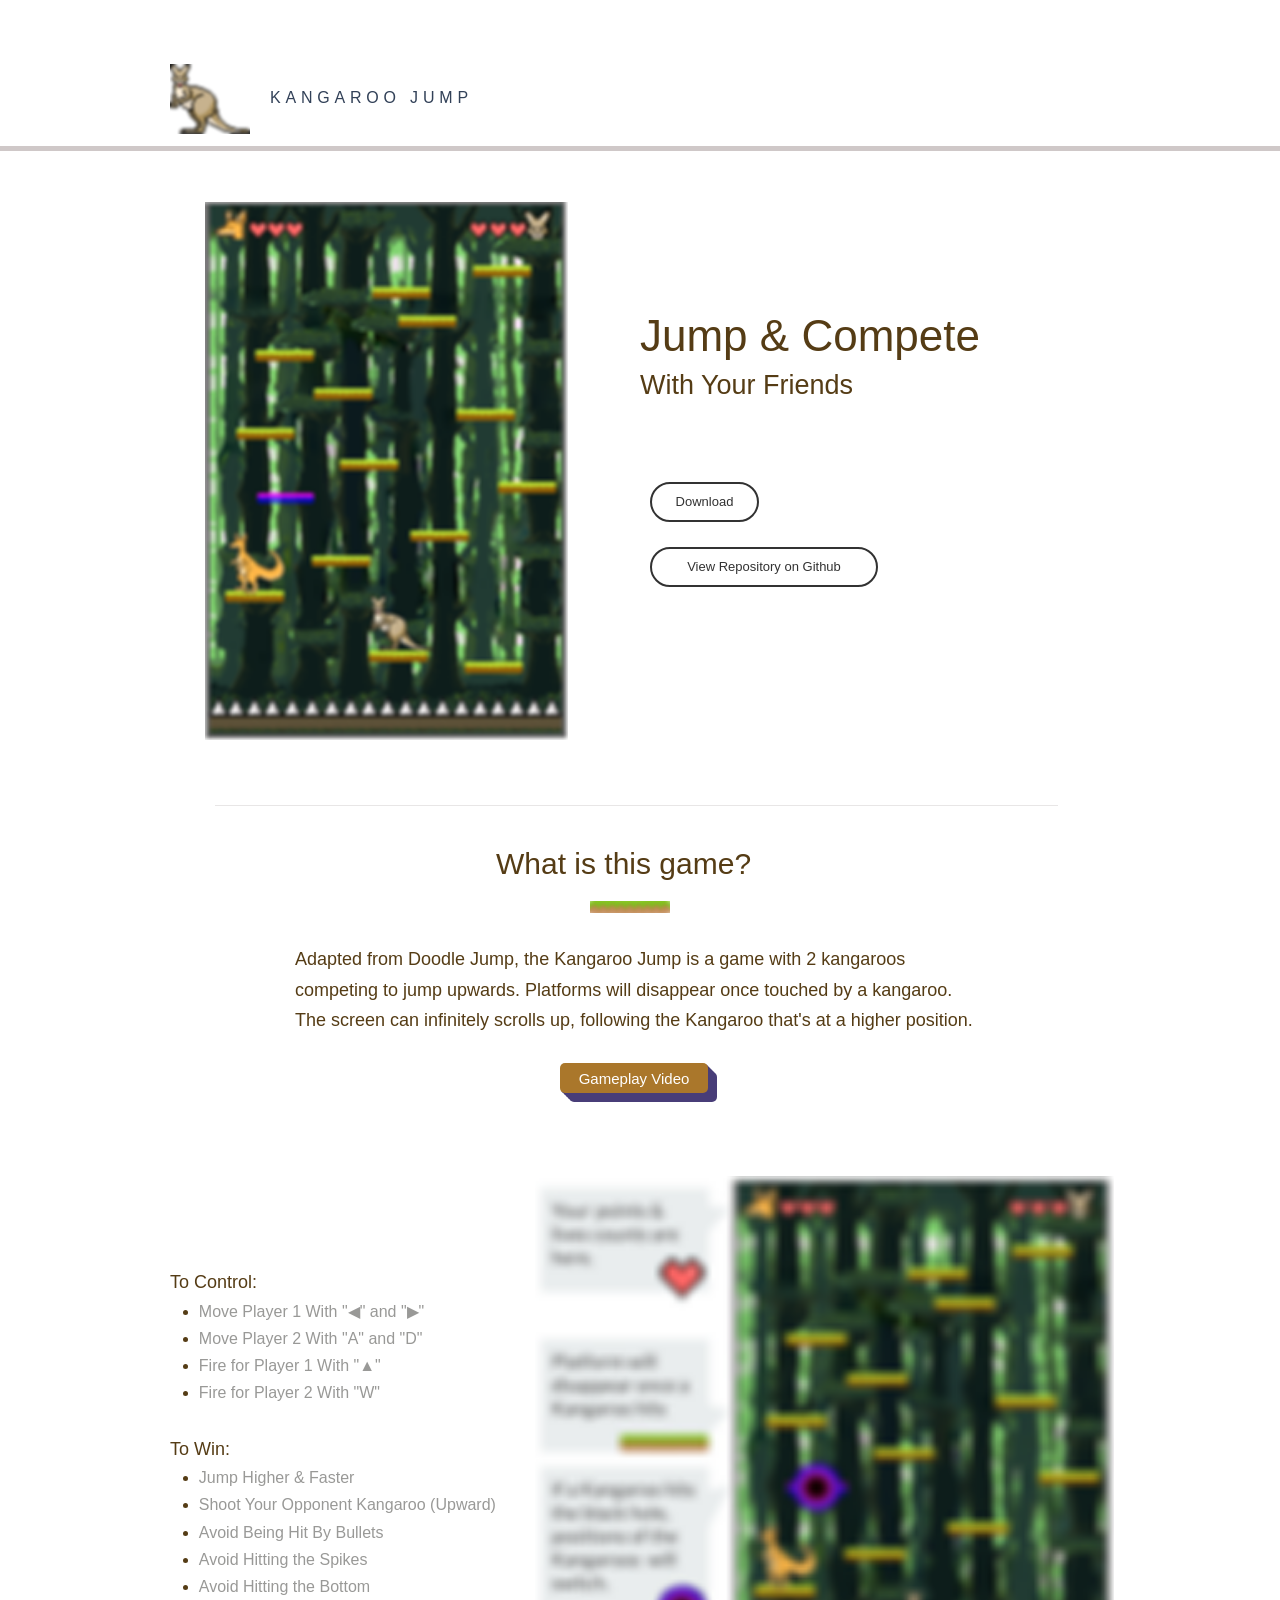
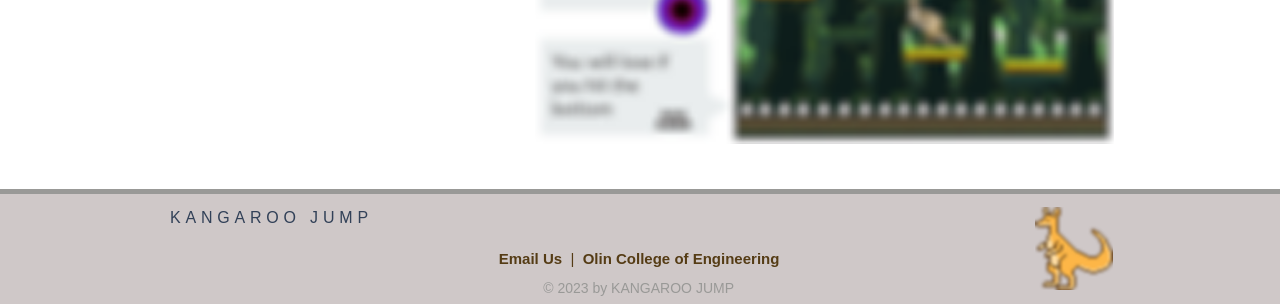
==== commit e7bb6485: "Edited Website" ====
--- a/docs/olinsd.wixsite.com/kangaroojump.html
+++ b/docs/olinsd.wixsite.com/kangaroojump.html
@@ -1400,7 +1400,7 @@
       padding-left: 10px;
       margin-left: -4px; }
 
-/*# sourceMappingURL=wix-freemuim-css-entry.css.map */</style><a class="desktop-top" id="top" data-aid="WIX_ADSdesktopTop" href="http://www.wix.com/lpviral/enviral?utm_campaign=vir_wixad_live&amp;adsVersion=white&amp;orig_msid=3dacf042-424e-4400-9053-43d92b4008ba" target="_blank" rel="nofollow" style="height:50px;display:flex"><span class="contents"><span class="text">This site was designed with the <span><svg class="wix-logo" viewBox="0 0 28 10.89" alt="wix"><path d="M16.02.2c-.55.3-.76.78-.76 2.14a2.17 2.17 0 0 1 .7-.42 3 3 0 0 0 .7-.4A1.62 1.62 0 0 0 17.22 0a3 3 0 0 0-1.18.2z" class="dot"></path><path d="M12.77.52a2.12 2.12 0 0 0-.58 1l-1.5 5.8-1.3-4.75a4.06 4.06 0 0 0-.7-1.55 2.08 2.08 0 0 0-2.9 0 4.06 4.06 0 0 0-.7 1.55L3.9 7.32l-1.5-5.8a2.12 2.12 0 0 0-.6-1A2.6 2.6 0 0 0 0 .02l2.9 10.83a3.53 3.53 0 0 0 1.42-.17c.62-.33.92-.57 1.3-2 .33-1.33 1.26-5.2 1.35-5.47a.5.5 0 0 1 .34-.4.5.5 0 0 1 .4.5c.1.3 1 4.2 1.4 5.5.4 1.5.7 1.7 1.3 2a3.53 3.53 0 0 0 1.4.2l2.8-11a2.6 2.6 0 0 0-1.82.53zm4.43 1.26a1.76 1.76 0 0 1-.58.5c-.26.16-.52.26-.8.4a.82.82 0 0 0-.57.82v7.36a2.47 2.47 0 0 0 1.2-.15c.6-.3.75-.6.75-2V1.8zm7.16 3.68L28 .06a3.22 3.22 0 0 0-2.3.42 8.67 8.67 0 0 0-1 1.24l-1.34 1.93a.3.3 0 0 1-.57 0l-1.4-1.93a8.67 8.67 0 0 0-1-1.24 3.22 3.22 0 0 0-2.3-.43l3.6 5.4-3.7 5.4a3.54 3.54 0 0 0 2.32-.48 7.22 7.22 0 0 0 1-1.16l1.33-1.9a.3.3 0 0 1 .57 0l1.37 2a8.2 8.2 0 0 0 1 1.2 3.47 3.47 0 0 0 2.33.5z"></path></svg></span><span class="com" >.com</span> website builder. Create your website today.</span><span class="button">Start Now</span></span></a></div><div id="aspectCompsContainer" class="siteAspectsContainer"></div><script id="partiallyVisibleBeat">
+
                     if (wixBiSession && wixBiSession.sendBeat && !wixBiSession.sentPartiallyVisibleBeat) {
                         wixBiSession.sentPartiallyVisibleBeat = true;
                         wixBiSession.sendBeat(12, 'Partially visible', '&pid=xkzux');
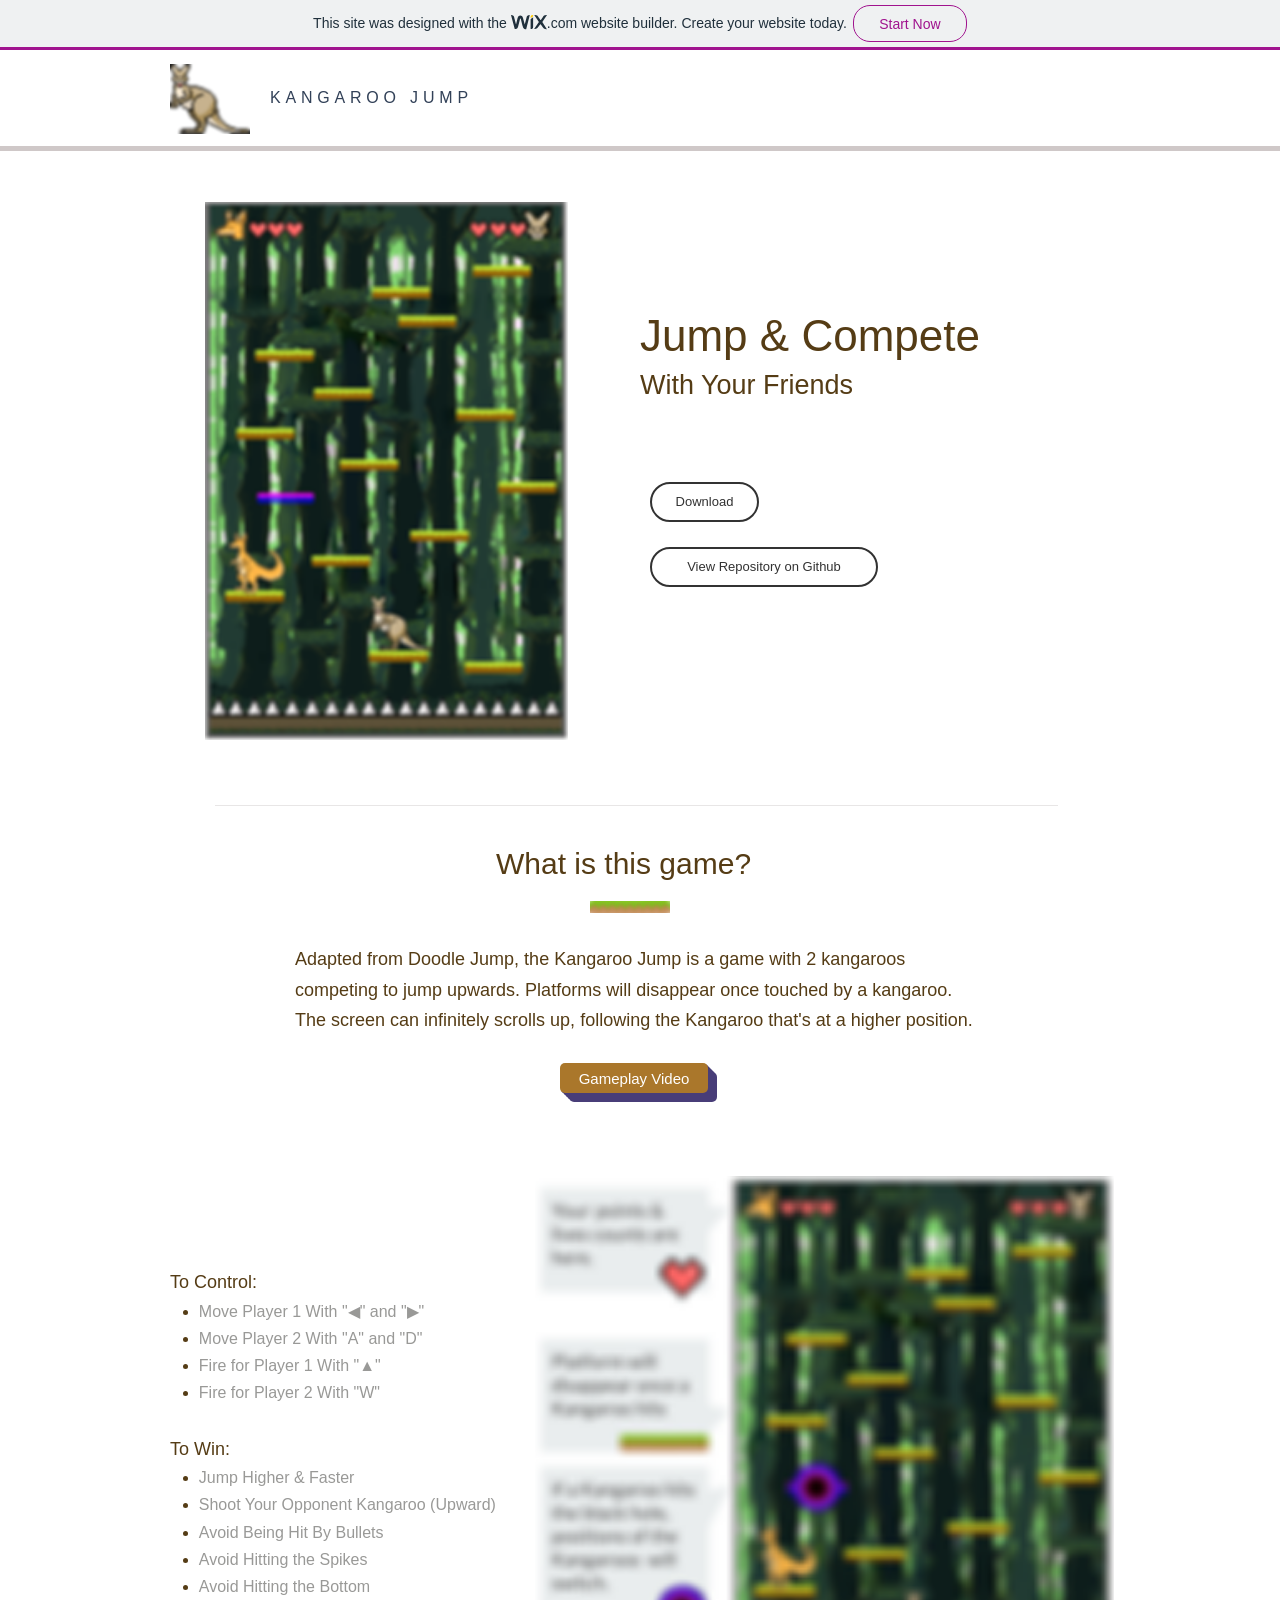
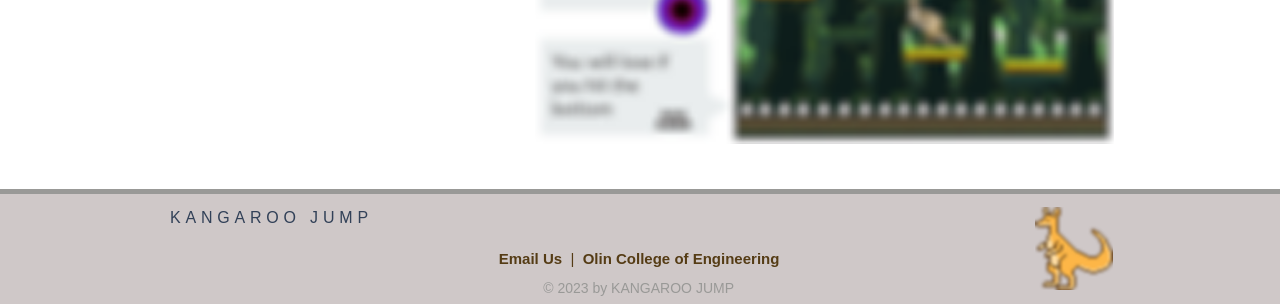
==== commit 15f5c092: "Updated Website" ====
--- a/docs/olinsd.wixsite.com/kangaroojump.html
+++ b/docs/olinsd.wixsite.com/kangaroojump.html
@@ -1,7 +1,7 @@
 <!DOCTYPE html>
 <html lang="en">
 
-<!-- Mirrored from olinsd.wixsite.com/kangaroojump by HTTrack Website Copier/3.x [XR&CO'2014], Tue, 07 May 2019 02:56:20 GMT -->
+<!-- Mirrored from olinsd.wixsite.com/kangaroojump by HTTrack Website Copier/3.x [XR&CO'2014], Tue, 07 May 2019 14:19:12 GMT -->
 <!-- Added by HTTrack --><meta http-equiv="content-type" content="text/html;charset=utf-8" /><!-- /Added by HTTrack -->
 <head>
     <meta http-equiv="X-UA-Compatible" content="IE=Edge"/>
@@ -18,11 +18,11 @@
     <meta http-equiv="X-Wix-Application-Instance-Id" content="f7f3c0b2-798a-426d-b7d1-658f3ed86f99"/>
     
     
-        <meta http-equiv="X-Wix-Published-Version" content="46"/>
-    
-    
-    
-        <meta http-equiv="etag" content="c6ab00f8a3bfe1d6b2af6a5ba852b3d9"/>
+        <meta http-equiv="X-Wix-Published-Version" content="47"/>
+    
+    
+    
+        <meta http-equiv="etag" content="b658fad9d9ce8526638a4e12c8963df9"/>
     
     
     <meta name = "format-detection" content = "telephone=no"/>
@@ -49,11 +49,11 @@
     <script type="text/javascript">
         
 
-        var serviceTopology = {"cacheKillerVersion":"1","staticServerUrl":"https://static.parastorage.com/","usersScriptsRoot":"//static.parastorage.com/services/wix-users/2.660.0","biServerUrl":"https://frog.wix.com/","userServerUrl":"https://users.wix.com/","billingServerUrl":"https://premium.wix.com/","mediaRootUrl":"https://static.wixstatic.com/","logServerUrl":"https://frog.wix.com/plebs","monitoringServerUrl":"https://TODO/","usersClientApiUrl":"https://users.wix.com/wix-users","publicStaticBaseUri":"//static.parastorage.com/services/wix-public/1.253.0","basePublicUrl":"https://www.wix.com/","postLoginUrl":"https://www.wix.com/my-account","postSignUpUrl":"https://www.wix.com/new/account","baseDomain":"wix.com","staticMediaUrl":"https://static.wixstatic.com/media","staticAudioUrl":"https://music.wixstatic.com/mp3","staticDocsUrl":"https://docs.wixstatic.com/ugd","emailServer":"https://assets.wix.com/common-services/notification/invoke","blobUrl":"https://static.parastorage.com/wix_blob","htmlEditorUrl":"http://editor.wix.com/html","siteMembersUrl":"https://users.wix.com/wix-sm","scriptsLocationMap":{"automation":"https://static.parastorage.com/services/automation/1.23.0","bootstrap":"https://static.parastorage.com/services/bootstrap/2.1229.80","ck-editor":"https://static.parastorage.com/services/ck-editor/1.87.3","core":"https://static.parastorage.com/services/core/2.1229.80","dbsm-editor-app":"https://static.parastorage.com/services/dbsm-editor-app/1.605.0","dbsm-viewer-app":"https://static.parastorage.com/services/dbsm-viewer-app/1.398.0","ecommerce":"https://static.parastorage.com/services/ecommerce/1.203.0","fallback-viewer-app":"https://static.parastorage.com/services/fallback-viewer-app/1.0.0","js-platform-apps-configuration":"https://static.parastorage.com/services/js-platform-apps-configuration/1.26.0","js-wixcode-sdk":"https://static.parastorage.com/services/js-wixcode-sdk/1.328.0","langs":"https://static.parastorage.com/services/langs/2.577.0","linguist-flags":"https://static.parastorage.com/services/linguist-flags/1.38.0","promote-analytics-adapter":"https://static.parastorage.com/services/promote-analytics-adapter/2.102.0","promote-seo-renderer":"https://static.parastorage.com/services/promote-seo-renderer/1.2.0","santa":"https://static.parastorage.com/services/santa/1.7114.1","santa-langs":"https://static.parastorage.com/services/santa-langs/1.4687.0","santa-resources":"https://static.parastorage.com/services/santa-resources/1.2.0","santa-site-auth-module":"https://static.parastorage.com/services/santa-site-auth-module/1.9.0","semi-native-sdk":"https://static.parastorage.com/services/semi-native-sdk/1.8.0","sitemembers":"https://static.parastorage.com/services/sm-js-sdk/1.31.0","skins":"https://static.parastorage.com/services/skins/2.1229.80","tpa":"https://static.parastorage.com/services/tpa/2.1065.0","web":"https://static.parastorage.com/services/web/2.1229.80","wix-bolt":"https://static.parastorage.com/services/wix-bolt/1.2434.0","wix-code-platform":"https://static.parastorage.com/services/wix-code-platform/1.95.0","wix-code-viewer-app":"https://static.parastorage.com/services/wix-code-viewer-app/1.68.0","wix-music-embed":"https://static.parastorage.com/services/wix-music-embed/1.26.0","wix-ui-santa":"https://static.parastorage.com/services/wix-ui-santa/1.49.0","wixapps":"https://static.parastorage.com/services/wixapps/2.486.0","wixcode-namespaces":"https://static.parastorage.com/services/wixcode-namespaces/1.90.0"},"developerMode":false,"productionMode":true,"staticServerFallbackUrl":"https://sslstatic.wix.com/","staticVideoUrl":"https://video.wixstatic.com/","cloudStorageUrl":"https://static.wixstatic.com/","usersDomainUrl":"https://users.wix.com/wix-users","scriptsDomainUrl":"https://static.parastorage.com/","userFilesUrl":"https://static.parastorage.com/","staticHTMLComponentUrl":"https://olinsd-wixsite-com.filesusr.com/","secured":true,"ecommerceCheckoutUrl":"https://www.safer-checkout.com/","premiumServerUrl":"https://premium.wix.com/","digitalGoodsServerUrl":"https://dgs.wixapps.net/","wixCloudBaseDomain":"wix-code.com","mailServiceSuffix":"/_api/common-services/notification/invoke","staticVideoHeadRequestUrl":"https://storage.googleapis.com/video.wixstatic.com","protectedPageResolverUrl":"https://site-pages.wix.com/_api/wix-public-html-info-webapp/resolve_protected_page_urls","mediaUploadServerUrl":"https://files.wix.com/","siteAssetsServerUrl":"https://siteassets.parastorage.com/pages","wixCodePreconnectUrl":"https://f0b0e1bc-8143-40c6-a82a-74fbf9b82354.static.pub.wix-code.com/","staticServerWixDomainUrl":"https://www.wix.com/_partials","adaptiveVideoDomain":"https://files.wix.com/","scriptsVersionsMap":{"santa-data-fixer":"1.414.0","santa-site-metadata":"1.244.0","santa-main-r":"1.100.0"},"publicStaticsUrl":"//static.parastorage.com/services/wix-public/1.253.0"};
+        var serviceTopology = {"cacheKillerVersion":"1","staticServerUrl":"https://static.parastorage.com/","usersScriptsRoot":"//static.parastorage.com/services/wix-users/2.660.0","biServerUrl":"https://frog.wix.com/","userServerUrl":"https://users.wix.com/","billingServerUrl":"https://premium.wix.com/","mediaRootUrl":"https://static.wixstatic.com/","logServerUrl":"https://frog.wix.com/plebs","monitoringServerUrl":"https://TODO/","usersClientApiUrl":"https://users.wix.com/wix-users","publicStaticBaseUri":"//static.parastorage.com/services/wix-public/1.253.0","basePublicUrl":"https://www.wix.com/","postLoginUrl":"https://www.wix.com/my-account","postSignUpUrl":"https://www.wix.com/new/account","baseDomain":"wix.com","staticMediaUrl":"https://static.wixstatic.com/media","staticAudioUrl":"https://music.wixstatic.com/mp3","staticDocsUrl":"https://docs.wixstatic.com/ugd","emailServer":"https://assets.wix.com/common-services/notification/invoke","blobUrl":"https://static.parastorage.com/wix_blob","htmlEditorUrl":"http://editor.wix.com/html","siteMembersUrl":"https://users.wix.com/wix-sm","scriptsLocationMap":{"automation":"https://static.parastorage.com/services/automation/1.23.0","bootstrap":"https://static.parastorage.com/services/bootstrap/2.1229.80","ck-editor":"https://static.parastorage.com/services/ck-editor/1.87.3","core":"https://static.parastorage.com/services/core/2.1229.80","dbsm-editor-app":"https://static.parastorage.com/services/dbsm-editor-app/1.605.0","dbsm-viewer-app":"https://static.parastorage.com/services/dbsm-viewer-app/1.398.0","ecommerce":"https://static.parastorage.com/services/ecommerce/1.203.0","fallback-viewer-app":"https://static.parastorage.com/services/fallback-viewer-app/1.0.0","js-platform-apps-configuration":"https://static.parastorage.com/services/js-platform-apps-configuration/1.26.0","js-wixcode-sdk":"https://static.parastorage.com/services/js-wixcode-sdk/1.334.0","langs":"https://static.parastorage.com/services/langs/2.577.0","linguist-flags":"https://static.parastorage.com/services/linguist-flags/1.38.0","promote-analytics-adapter":"https://static.parastorage.com/services/promote-analytics-adapter/2.102.0","promote-seo-renderer":"https://static.parastorage.com/services/promote-seo-renderer/1.2.0","santa":"https://static.parastorage.com/services/santa/1.7132.2","santa-langs":"https://static.parastorage.com/services/santa-langs/1.4693.0","santa-resources":"https://static.parastorage.com/services/santa-resources/1.2.0","santa-site-auth-module":"https://static.parastorage.com/services/santa-site-auth-module/1.9.0","semi-native-sdk":"https://static.parastorage.com/services/semi-native-sdk/1.8.0","sitemembers":"https://static.parastorage.com/services/sm-js-sdk/1.31.0","skins":"https://static.parastorage.com/services/skins/2.1229.80","tpa":"https://static.parastorage.com/services/tpa/2.1065.0","web":"https://static.parastorage.com/services/web/2.1229.80","wix-bolt":"https://static.parastorage.com/services/wix-bolt/1.2464.0","wix-code-platform":"https://static.parastorage.com/services/wix-code-platform/1.95.0","wix-code-viewer-app":"https://static.parastorage.com/services/wix-code-viewer-app/1.68.0","wix-music-embed":"https://static.parastorage.com/services/wix-music-embed/1.26.0","wix-ui-santa":"https://static.parastorage.com/services/wix-ui-santa/1.49.0","wixapps":"https://static.parastorage.com/services/wixapps/2.486.0","wixcode-namespaces":"https://static.parastorage.com/services/wixcode-namespaces/1.90.0"},"developerMode":false,"productionMode":true,"staticServerFallbackUrl":"https://sslstatic.wix.com/","staticVideoUrl":"https://video.wixstatic.com/","cloudStorageUrl":"https://static.wixstatic.com/","usersDomainUrl":"https://users.wix.com/wix-users","scriptsDomainUrl":"https://static.parastorage.com/","userFilesUrl":"https://static.parastorage.com/","staticHTMLComponentUrl":"https://olinsd-wixsite-com.filesusr.com/","secured":true,"ecommerceCheckoutUrl":"https://www.safer-checkout.com/","premiumServerUrl":"https://premium.wix.com/","digitalGoodsServerUrl":"https://dgs.wixapps.net/","wixCloudBaseDomain":"wix-code.com","mailServiceSuffix":"/_api/common-services/notification/invoke","staticVideoHeadRequestUrl":"https://storage.googleapis.com/video.wixstatic.com","protectedPageResolverUrl":"https://site-pages.wix.com/_api/wix-public-html-info-webapp/resolve_protected_page_urls","mediaUploadServerUrl":"https://files.wix.com/","siteAssetsServerUrl":"https://siteassets.parastorage.com/pages","wixCodePreconnectUrl":"https://f0b0e1bc-8143-40c6-a82a-74fbf9b82354.static.pub.wix-code.com/","staticServerWixDomainUrl":"https://www.wix.com/_partials","adaptiveVideoDomain":"https://files.wix.com/","scriptsVersionsMap":{"santa-data-fixer":"1.414.0","santa-site-metadata":"1.244.0","santa-main-r":"1.100.0"},"publicStaticsUrl":"//static.parastorage.com/services/wix-public/1.253.0"};
         var santaModels = true;
         var isStreaming = true;
-        var rendererModel = {"metaSiteId":"3dacf042-424e-4400-9053-43d92b4008ba","siteInfo":{"documentType":"UGC","applicationType":"HtmlWeb","siteId":"f7f3c0b2-798a-426d-b7d1-658f3ed86f99","siteTitleSEO":"kangaroojump"},"clientSpecMap":{"1544":{"type":"public","applicationId":1544,"appDefinitionId":"14517e1a-3ff0-af98-408e-2bd6953c36a2","appDefinitionName":"Wix Chat","instance":"lKm1Q1Te_M9XBz_zyPk7D6LKawGcotaYoFSbSuljRFc.[base64]","instanceId":"54d12808-7e9a-4821-a36d-e214f81192bf","sectionPublished":true,"sectionMobilePublished":false,"sectionSeoEnabled":true,"widgets":{"14517f3f-ffc5-eced-f592-980aaa0bbb5c":{"widgetUrl":"https:\/\/engage.wixapps.net\/_api\/crm-inbox-server\/chat\/renderPublic\/index","widgetId":"14517f3f-ffc5-eced-f592-980aaa0bbb5c","refreshOnWidthChange":true,"gluedOptions":{"placement":"BOTTOM_RIGHT","verticalMargin":0.0,"horizontalMargin":0.0},"published":true,"mobilePublished":false,"seoEnabled":true,"preFetch":false,"shouldBeStretchedByDefault":false,"shouldBeStretchedByDefaultMobile":false,"componentFields":{},"tpaWidgetId":"wix_visitors","default":true}},"appRequirements":{"requireSiteMembers":false},"isWixTPA":true,"installedAtDashboard":false,"permissions":{"revoked":true},"appFields":{"featuresForNewPackagePicker":[{"forPackages":[{"packageId":"Professional","value":"50"},{"packageId":"Sales","value":"150"},{"packageId":"Teams","value":"Unlimited"}]},{"forPackages":[{"packageId":"Professional","value":"true"},{"packageId":"Sales","value":"true"},{"packageId":"Teams","value":"true"}]},{"forPackages":[{"packageId":"Professional","value":"true"},{"packageId":"Sales","value":"true"},{"packageId":"Teams","value":"true"}]},{"forPackages":[{"packageId":"Professional","value":"true"},{"packageId":"Sales","value":"true"},{"packageId":"Teams","value":"true"}]},{"forPackages":[{"packageId":"Professional","value":"true"},{"packageId":"Sales","value":"true"},{"packageId":"Teams","value":"true"}]},{"forPackages":[{"packageId":"Professional","value":"true"},{"packageId":"Sales","value":"true"},{"packageId":"Teams","value":"true"}]},{"forPackages":[{"packageId":"Professional","value":"true"},{"packageId":"Sales","value":"true"},{"packageId":"Teams","value":"true"}]},{"forPackages":[{"packageId":"Professional","value":"true"},{"packageId":"Sales","value":"true"},{"packageId":"Teams","value":"true"}]},{"forPackages":[{"packageId":"Sales","value":"true"},{"packageId":"Teams","value":"true"}]},{"forPackages":[{"packageId":"Teams","value":"true"}]}],"mostPopularPackage":"Sales","premiumBundle":{"parentAppId":"ee21fe60-48c5-45e9-95f4-6ca8f9b1c9d9","parentAppSlug":"ee21fe60-48c5-45e9-95f4-6ca8f9b1c9d9"},"platform":{"optionalApplication":true,"viewerScriptUrl":"https:\/\/static.parastorage.com\/services\/chat-worker\/1.0.0\/viewer-script.bundle.min.js"}}},"5":{"type":"public","applicationId":5,"appDefinitionId":"14bca956-e09f-f4d6-14d7-466cb3f09103","appDefinitionName":"Wix Cashier","instance":"oGvFtBhf2u7g70ZTpjHL5tEqAgZHxYdu4QNlSvwliY0.[base64]","instanceId":"52f60299-da24-44c9-ac35-938f707578a8","sectionPublished":true,"sectionMobilePublished":false,"sectionSeoEnabled":true,"widgets":{},"appRequirements":{"requireSiteMembers":false},"isWixTPA":true,"installedAtDashboard":true,"permissions":{"revoked":false}},"10":{"type":"public","applicationId":10,"appDefinitionId":"1480c568-5cbd-9392-5604-1148f5faffa0","appDefinitionName":"Get Found on Google","instance":"5yAsPKOOBUh5rJLz_cbBE_70uEFAd7LOhdrAdjmZ0iw.[base64]","instanceId":"a253c42f-f853-4528-92d6-e8a894832a17","sectionPublished":true,"sectionMobilePublished":false,"sectionSeoEnabled":true,"widgets":{},"appRequirements":{"requireSiteMembers":false},"isWixTPA":true,"installedAtDashboard":true,"permissions":{"revoked":false},"appFields":{}},"14":{"type":"public","applicationId":14,"appDefinitionId":"135c3d92-0fea-1f9d-2ba5-2a1dfb04297e","appDefinitionName":"Email Marketing","instance":"3lMJvSOs1rKhRyFMbC5Ww9atqcBGqoJqByYa7M3L-hI.[base64]","instanceId":"fa9aeb5d-f55c-4a51-a979-6f5c5ac2d32a","sectionPublished":true,"sectionMobilePublished":false,"sectionSeoEnabled":true,"widgets":{"141995eb-c700-8487-6366-a482f7432e2b":{"widgetUrl":"https:\/\/so-feed.codev.wixapps.net\/widget","widgetId":"141995eb-c700-8487-6366-a482f7432e2b","refreshOnWidthChange":true,"mobileUrl":"https:\/\/so-feed.codev.wixapps.net\/widget","published":true,"mobilePublished":true,"seoEnabled":true,"preFetch":false,"shouldBeStretchedByDefault":false,"shouldBeStretchedByDefaultMobile":false,"componentFields":{},"tpaWidgetId":"shoutout_feed","default":true}},"appRequirements":{"requireSiteMembers":false},"isWixTPA":true,"installedAtDashboard":true,"permissions":{"revoked":false},"appFields":{"premiumBundle":{"parentAppId":"ee21fe60-48c5-45e9-95f4-6ca8f9b1c9d9","parentAppSlug":"ee21fe60-48c5-45e9-95f4-6ca8f9b1c9d9"}}},"6":{"type":"public","applicationId":6,"appDefinitionId":"13ee94c1-b635-8505-3391-97919052c16f","appDefinitionName":"Wix Invoices","instance":"A3UvCcbwsM9eykfINa353-AUDh6dtzio83x2c6ulRnk.[base64]","instanceId":"28af29b9-e518-43c8-a62b-8185b9fcdd20","sectionPublished":true,"sectionMobilePublished":false,"sectionSeoEnabled":true,"widgets":{},"appRequirements":{"requireSiteMembers":false},"isWixTPA":true,"installedAtDashboard":true,"permissions":{"revoked":false},"appFields":null},"2015":{"type":"public","applicationId":2015,"appDefinitionId":"14ce1214-b278-a7e4-1373-00cebd1bef7c","appDefinitionName":"Wix Forms","instance":"RBSLwUOoDnwJWVVwtcCnMuR3rFSC-N9e2JoKAMVnSmU.[base64]","instanceId":"3c54d090-e2cc-4cae-bd85-dd66453b08f8","sectionPublished":true,"sectionMobilePublished":false,"sectionSeoEnabled":true,"widgets":{},"appRequirements":{"requireSiteMembers":false},"isWixTPA":true,"installedAtDashboard":true,"permissions":{"revoked":false},"appFields":{"platform":{"editorScriptUrl":"https:\/\/static.parastorage.com\/services\/wix-form-builder\/1.793.0\/editor-app.bundle.min.js","viewerScriptUrl":"https:\/\/static.parastorage.com\/services\/wix-form-builder\/1.793.0\/viewer-app.bundle.min.js","hasDashboardComponent":true},"featuresForNewPackagePicker":[{"forPackages":[{"packageId":"Basic","value":"Unlimited"},{"packageId":"Mid_Range","value":"Unlimited"},{"packageId":"Pro","value":"Unlimited"}]},{"forPackages":[{"packageId":"Basic","value":"true"},{"packageId":"Mid_Range","value":"true"},{"packageId":"Pro","value":"true"}]},{"forPackages":[{"packageId":"Basic","value":"100MB Storage"},{"packageId":"Mid_Range","value":"1GB Storage"},{"packageId":"Pro","value":"10GB Storage"}]},{"forPackages":[{"packageId":"Basic","value":"10 Forms"},{"packageId":"Mid_Range","value":"100 Forms"},{"packageId":"Pro","value":"Unlimited"}]},{"forPackages":[{"packageId":"Basic","value":"1000 Submissions\/month"},{"packageId":"Mid_Range","value":"5000 Submissions\/month"},{"packageId":"Pro","value":"Unlimited"}]},{"forPackages":[{"packageId":"Basic","value":"1 User"},{"packageId":"Mid_Range","value":"5 Users"},{"packageId":"Pro","value":"Unlimited Users"}]},{"forPackages":[{"packageId":"Basic","value":"true"},{"packageId":"Mid_Range","value":"true"},{"packageId":"Pro","value":"true"}]},{"forPackages":[{"packageId":"Basic","value":"true"},{"packageId":"Mid_Range","value":"true"},{"packageId":"Pro","value":"true"}]},{"forPackages":[{"packageId":"Basic","value":"true"},{"packageId":"Mid_Range","value":"true"},{"packageId":"Pro","value":"true"}]},{"forPackages":[{"packageId":"Basic","value":"true"},{"packageId":"Mid_Range","value":"true"},{"packageId":"Pro","value":"true"}]},{"forPackages":[{"packageId":"Basic","value":"true"},{"packageId":"Mid_Range","value":"true"},{"packageId":"Pro","value":"true"}]},{"forPackages":[{"packageId":"Basic","value":"true"},{"packageId":"Mid_Range","value":"true"},{"packageId":"Pro","value":"true"}]},{"forPackages":[{"packageId":"Mid_Range","value":"true"},{"packageId":"Pro","value":"true"}]}],"mostPopularPackage":"Mid_Range","premiumBundle":{"parentAppId":"ee21fe60-48c5-45e9-95f4-6ca8f9b1c9d9","parentAppSlug":"ee21fe60-48c5-45e9-95f4-6ca8f9b1c9d9"}}},"9":{"type":"public","applicationId":9,"appDefinitionId":"f123e8f1-4350-4c9b-b269-04adfadda977","appDefinitionName":"Promote Home","instance":"gcAfbUpzWoh1PSfKvMIIgilE02DSvQ-TtSy8KPS4zvI.[base64]","instanceId":"90fe5f3a-ccc7-425c-a091-f0cf8b65a923","sectionPublished":true,"sectionMobilePublished":false,"sectionSeoEnabled":true,"widgets":{},"appRequirements":{"requireSiteMembers":false},"isWixTPA":true,"installedAtDashboard":true,"permissions":{"revoked":false},"appFields":{}},"13":{"type":"sitemembers","applicationId":13,"collectionType":"ApplyForMembership","collectionFormFace":"Register","collectionExposure":"Public","smcollectionId":"d8e0eaed-33f3-4b94-b8cd-33e5835af0f9"},"2":{"type":"appbuilder","applicationId":2,"appDefinitionId":"3d590cbc-4907-4cc4-b0b1-ddf2c5edf297","instanceId":"c9ae79bd-7c20-4821-97af-a3740449116b","state":"Initialized"},"12":{"type":"public","applicationId":12,"appDefinitionId":"14b89688-9b25-5214-d1cb-a3fb9683618b","appDefinitionName":"Mobile App-Social Posts","instance":"38p4L-x2UzYMJA1CDN5emdBIGXNXjKr-d1AOjYKnYLM.[base64]","instanceId":"64502f04-4f43-496e-ba23-0c1eb575c615","sectionPublished":true,"sectionMobilePublished":false,"sectionSeoEnabled":true,"widgets":{},"appRequirements":{"requireSiteMembers":false},"isWixTPA":true,"installedAtDashboard":true,"permissions":{"revoked":false},"appFields":{}},"7":{"type":"public","applicationId":7,"appDefinitionId":"150ae7ee-c74a-eecd-d3d7-2112895b988a","appDefinitionName":"Marketing Integration","instance":"XDhXyK8QTKZYl9z11juDK2e0rLhSDuFZjLzoKF4YK8M.[base64]","instanceId":"4a917714-b869-4a45-9a97-e6d5731b9a69","sectionPublished":true,"sectionMobilePublished":false,"sectionSeoEnabled":true,"widgets":{},"appRequirements":{"requireSiteMembers":false},"isWixTPA":true,"installedAtDashboard":true,"permissions":{"revoked":false},"appFields":{}},"-666":{"type":"metasite","metaSiteId":"3dacf042-424e-4400-9053-43d92b4008ba","appDefId":"22bef345-3c5b-4c18-b782-74d4085112ff","instance":"hGE4uzWLDQpKYFQB6AiehngUIWHtlkU6KYTn1Qc1y4Y.[base64]","appDefinitionId":"22bef345-3c5b-4c18-b782-74d4085112ff","applicationId":-666},"3893":{"type":"siteextension","applicationId":3893,"appDefinitionId":"675bbcef-18d8-41f5-800e-131ec9e08762","instance":"wixcode-pub.e985953894629a230af79d9d3204fd7c7dccd3c9.[base64]","instanceId":"f0b0e1bc-8143-40c6-a82a-74fbf9b82354"},"2962":{"type":"public","applicationId":2962,"appDefinitionId":"14271d6f-ba62-d045-549b-ab972ae1f70e","appDefinitionName":"Wix Pro Gallery","instance":"9F58FzLSSCS5mn5zKprBo_qG1TUemVbrHYJ44gALpbI.[base64]","instanceId":"4d37b4ac-b4b2-4794-8883-15cea79a26d5","appWorkerUrl":"https:\/\/progallery.wix.com\/worker.html","sectionPublished":true,"sectionMobilePublished":false,"sectionSeoEnabled":true,"widgets":{"14f7938f-fa9a-e9e3-3a24-089172dccb28":{"widgetUrl":"https:\/\/progallery.wix.com\/checkout","widgetId":"14f7938f-fa9a-e9e3-3a24-089172dccb28","refreshOnWidthChange":true,"mobileUrl":"https:\/\/progallery.wix.com\/checkout","appPage":{"id":"checkout_page","name":"Checkout Page","defaultPage":"","hidden":true,"multiInstanceEnabled":false,"order":2,"indexable":true,"fullPage":true,"landingPageInMobile":true,"hideFromMenu":true},"published":true,"mobilePublished":true,"seoEnabled":false,"preFetch":true,"shouldBeStretchedByDefault":true,"shouldBeStretchedByDefaultMobile":false,"componentFields":{},"default":false},"14f79354-c828-13e0-1246-058b79e70c1a":{"widgetUrl":"https:\/\/progallery.wix.com\/cart.html","widgetId":"14f79354-c828-13e0-1246-058b79e70c1a","refreshOnWidthChange":true,"mobileUrl":"https:\/\/progallery.wix.com\/cart.html","published":true,"mobilePublished":true,"seoEnabled":false,"preFetch":false,"shouldBeStretchedByDefault":false,"shouldBeStretchedByDefaultMobile":false,"componentFields":{},"tpaWidgetId":"cart","default":false},"1491fc25-fcd2-9c08-c74f-67b98b69ac4a":{"widgetUrl":"https:\/\/progallery.wix.com\/multishare.html","widgetId":"1491fc25-fcd2-9c08-c74f-67b98b69ac4a","refreshOnWidthChange":true,"mobileUrl":"https:\/\/progallery.wix.com\/multishare.html","published":true,"mobilePublished":true,"seoEnabled":true,"preFetch":false,"shouldBeStretchedByDefault":false,"shouldBeStretchedByDefaultMobile":true,"componentFields":{},"tpaWidgetId":"multishare_widget","default":false},"144f04b9-aab4-fde7-179b-780c11da4f46":{"widgetUrl":"https:\/\/progallery.wix.com\/fullscreen","widgetId":"144f04b9-aab4-fde7-179b-780c11da4f46","refreshOnWidthChange":true,"mobileUrl":"https:\/\/progallery.wix.com\/fullscreen","appPage":{"id":"fullscreen_page","name":"Fullscreen Page","defaultPage":"","hidden":true,"multiInstanceEnabled":false,"order":1,"indexable":true,"fullPage":true,"landingPageInMobile":false,"hideFromMenu":true},"published":true,"mobilePublished":true,"seoEnabled":true,"preFetch":false,"shouldBeStretchedByDefault":true,"shouldBeStretchedByDefaultMobile":false,"componentFields":{"useSsrSeo":true},"default":false},"142bb34d-3439-576a-7118-683e690a1e0d":{"widgetUrl":"https:\/\/progallery.wix.com\/gallery.html","widgetId":"142bb34d-3439-576a-7118-683e690a1e0d","refreshOnWidthChange":true,"mobileUrl":"https:\/\/progallery.wix.com\/gallery.html","published":true,"mobilePublished":true,"seoEnabled":true,"preFetch":false,"shouldBeStretchedByDefault":true,"shouldBeStretchedByDefaultMobile":false,"componentFields":{"useSsrSeo":true,"mobileSettingsEnabled":true,"componentUrl":"https:\/\/static.parastorage.com\/services\/pro-gallery-santa-wrapper\/1.310.0\/viewer.bundle.min.js"},"tpaWidgetId":"pro-gallery","default":true},"14f793c4-68e4-1d4f-3a24-089172dccb28":{"widgetUrl":"https:\/\/progallery.wix.com\/thankyou","widgetId":"14f793c4-68e4-1d4f-3a24-089172dccb28","refreshOnWidthChange":true,"mobileUrl":"https:\/\/progallery.wix.com\/thankyou","appPage":{"id":"thank_you_page","name":"Thank you Page","defaultPage":"","hidden":true,"multiInstanceEnabled":false,"order":3,"indexable":true,"fullPage":false,"landingPageInMobile":false,"hideFromMenu":true},"published":true,"mobilePublished":true,"seoEnabled":false,"preFetch":false,"shouldBeStretchedByDefault":true,"shouldBeStretchedByDefaultMobile":false,"componentFields":{},"default":false}},"appRequirements":{"requireSiteMembers":false},"isWixTPA":true,"installedAtDashboard":false,"permissions":{"revoked":true},"appFields":{"platform":{"baseUrls":{"santaWrapperBaseUrl":"https:\/\/static.parastorage.com\/services\/pro-gallery-santa-wrapper\/1.310.0\/"},"viewerScriptUrl":"https:\/\/static.parastorage.com\/services\/pro-gallery-santa-wrapper\/1.310.0\/viewerScript.bundle.min.js"}}},"3":{"type":"public","applicationId":3,"appDefinitionId":"141fbfae-511e-6817-c9f0-48993a7547d1","appDefinitionName":"Inbox","instance":"d4bgF6MQbquP99uAzmAyv5Qb5KJsZvYs6OLBdBh2ZWU.[base64]","instanceId":"2b407311-e36e-4e40-b5cb-1a0e907854b2","sectionPublished":true,"sectionMobilePublished":false,"sectionSeoEnabled":true,"widgets":{},"appRequirements":{"requireSiteMembers":false},"isWixTPA":true,"installedAtDashboard":true,"permissions":{"revoked":false},"appFields":null},"18":{"type":"public","applicationId":18,"appDefinitionId":"ea2821fc-7d97-40a9-9f75-772f29178430","appDefinitionName":"Workflows","instance":"1CJzZgfZMYLGK1iwKe2N9Z_ajtnjFisPwffAWIW2BnE.[base64]","instanceId":"80c8f8dd-4845-4998-9906-eb2f7ee49b0a","sectionPublished":true,"sectionMobilePublished":false,"sectionSeoEnabled":true,"widgets":{},"appRequirements":{"requireSiteMembers":false},"isWixTPA":true,"installedAtDashboard":true,"permissions":{"revoked":false},"appFields":{}},"16":{"type":"public","applicationId":16,"appDefinitionId":"139ef4fa-c108-8f9a-c7be-d5f492a2c939","appDefinitionName":"Automated Emails","instance":"1rfPPzKXugCJYf0fF1zgaFTHreMXJ65vRReiviM57E8.[base64]","instanceId":"d92276bc-bb38-4735-bab4-dd301e3fb01d","sectionPublished":true,"sectionMobilePublished":false,"sectionSeoEnabled":true,"widgets":{},"appRequirements":{"requireSiteMembers":false},"isWixTPA":true,"installedAtDashboard":true,"permissions":{"revoked":false}},"11":{"type":"public","applicationId":11,"appDefinitionId":"e3118e0a-b1c1-4e1d-b67d-ddf0cb92309b","appDefinitionName":"Promote VideoMaker Home","instance":"nOYV9FMD-f3j2DkD9Y-CwusNS3E0Rg_BRTUYN3zXPFM.[base64]","instanceId":"85c9cdb2-b447-496f-bd99-436d3c13f7e7","sectionPublished":true,"sectionMobilePublished":false,"sectionSeoEnabled":true,"widgets":{},"appRequirements":{"requireSiteMembers":false},"isWixTPA":false,"installedAtDashboard":true,"permissions":{"revoked":false},"appFields":{}},"8":{"type":"public","applicationId":8,"appDefinitionId":"55cd9036-36bb-480b-8ddc-afda3cb2eb8d","appDefinitionName":"PriceQuotes","instance":"PZsgrdygWKeWz_Tfm6DQV7KbrZzsLfjAudjl9DxmMpo.[base64]","instanceId":"d9e1a83f-6578-45d8-afeb-4cc0487bbcf3","sectionPublished":true,"sectionMobilePublished":false,"sectionSeoEnabled":true,"widgets":{},"appRequirements":{"requireSiteMembers":false},"isWixTPA":true,"installedAtDashboard":true,"permissions":{"revoked":false},"appFields":{}},"15":{"type":"public","applicationId":15,"appDefinitionId":"146c0d71-352e-4464-9a03-2e868aabe7b9","appDefinitionName":"Ascend Tasks","instance":"PFmdnn11csZ2Bmb7MtfK8nDgOk8x0xUFyLRevOQDAW0.[base64]","instanceId":"73d4a359-c33d-4dc9-9e42-594d2786c3cd","sectionPublished":true,"sectionMobilePublished":false,"sectionSeoEnabled":true,"widgets":{},"appRequirements":{"requireSiteMembers":false},"isWixTPA":true,"installedAtDashboard":true,"permissions":{"revoked":false},"appFields":{}}},"premiumFeatures":[],"geo":"USA","languageCode":"en","locale":"en-us","previewMode":false,"userId":"3268e51c-7e9b-43da-84e9-d86c9dd6f3ee","siteMetaData":{"preloader":{"uri":"","enabled":false},"adaptiveMobileOn":true,"quickActions":{"socialLinks":[],"colorScheme":"dark","configuration":{"quickActionsMenuEnabled":false,"navigationMenuEnabled":true,"phoneEnabled":false,"emailEnabled":false,"addressEnabled":false,"socialLinksEnabled":false}},"contactInfo":{"companyName":"","phone":"","fax":"","email":"","address":""},"renderHints":{"containsTPA":false,"isMeshReady":true,"containsAppPart":false,"containsAppPart2":false}},"runningExperiments":{"sv_useWixCodeViewerApp":"new","sv_includeRavenInPreview":"new","renderAboveTheFold":"new","useEarlyLinkCheck":"new","sv_ssrTpaAboveTheFold":"new","sv_staticsWixCodeViewerApp":"new","sv_ssrLoadProGallery":"new","sv_loginSocialBarSelect":"new","sv_blogStudioExperiment":"old","sv_removeTestNode":"new","preloadBoltScript":"new","sv_reportIframeStartLoadingInWarmup":"new","sv_ampLinkTag":"new","bv_layout_props":"new","sv_newTPANativeDataFlow":"new","sv_contactFormUseFormBuilderSubmit":"new","sv_wixSiteUrlFallback":"new","sv_ssrNoPagesData":"new","sv_twitterMetaTags":"new","sv_dontDeleteSvSessionCookieOnLogout":"new","sv_wixInternalAuthDialogsNew":"new","sv_addSiteRevisionToMembersCalls":"new","earlyLoadJSEx":"new","preconnectTPA":"new","newLoginTheme":"new","sv_fontsByAgent":"new","sv_fixedMobileHeader":"new","sv_ssrLoadArtStore":"new","sv_ssrBufferEvents":"new","preconnectApps":"new","sv_tpaInnerRouteNavigation":"new","sv_blogSocialCounters":"new","sv_meshReadyFallback":"new","sv_tinyMenuCloseOnClickOutside":"new","sv_meshLayout":"new","sv_tpaRevokeInTemplate":"new","sv_loadUserGeneratedAppsAfterBootstrap":"new","sv_ssr_image_src":"new","ssrFontShortcut":"new","sv_ssrLoadBookings":"new","sv_tpaStateChangedEvent":"new","sv_controllerScripts":"new","wixCodeNoIframe":"new","useRegExpForFontsParse":"new","sv_orphanSlideDataFixer":"new","sv_nativeComponents":"new","useFontFaceSet":"new","sv_hideCompInSafari":"new","sv_postmessage_security":"new","sv_enableBackgroundVideoOnTablet":"new","sv_tpaAddChatApp":"new","sv_restoreAutosaveWhenMobileFails":"new","sv_ssrLoadRestaurants":"new","sv_ssrLoadGetSubscrbers":"new","ssrCompPrefetch":"new","displayWixAdsNewVersion":"new","sv_useBackendGoogleOAuthFlow":"new","sv_bookingsFES":"old","sv_getDataFixedPageJsonAndUseThem":"new","sv_videobox_mobile":"new","sv_image_name_url":"new","sv_contactFormSubmitPromoteAnalytics":"new","earlyLoadJS":"new","xsrfHeaderOnPostRequests":"new","preloadBoltScriptExtra":"new","sv_loadGhostStructure":"new","sv_includeBlankUrl":"new","fontCssInRenderer":"new","sv_contactFormAscendEmail":"new","sv_ssrCache":"new"},"urlFormatModel":{"format":"slash","forbiddenPageUriSEOs":["app","apps","_api","../../../../../../","sitemap.html","feed.html","sites"],"pageIdToResolvedUriSEO":{}},"passwordProtectedPages":[],"useSandboxInHTMLComp":true,"wixCodeModel":{"appData":{"codeAppId":"eed5029f-2bc5-4344-b367-266d31c46c14"},"signedAppRenderInfo":"53dc1fdde299f9d4b60519c2e6ea209027d1602c.eyJncmlkQXBwSWQiOiJlZWQ1MDI5Zi0yYmM1LTQzNDQtYjM2Ny0yNjZkMzFjNDZjMTQiLCJodG1sU2l0ZUlkIjoiZjdmM2MwYjItNzk4YS00MjZkLWI3ZDEtNjU4ZjNlZDg2Zjk5IiwiZGVtb0lkIjpudWxsLCJzaWduRGF0ZSI6MTU1NzE5Nzc4MDQ1Nn0="},"siteMediaToken":"eyJhbGciOiJIUzI1NiJ9.[base64].UnfIarHdO5Cj5OATdQ0hYjnpNTX2ByZsbehxDH4Enik","mediaAuthToken":"eyJhbGciOiJIUzI1NiJ9.[base64].tUgQQFwH_WQgnrGYWMjPKWXFMFugOINkdHc2q0EOTvc","pagesPlatformApplications":{"u057q":["14ce1214-b278-a7e4-1373-00cebd1bef7c"]},"sitePropertiesInfo":{"siteDisplayName":"Kangaroojump","locale":"en-us","currency":"USD","timeZone":"America\/New_York"},"seo":false,"pageList":{"pages":[{"pageId":"xkzux","title":" Home","pageUriSEO":"home","pageJsonFileName":"3268e5_9cc4a282bfee49b3fc0e83f49e240f7a_46.json"},{"pageId":"tnya5","title":"Demo","pageUriSEO":"demo","pageJsonFileName":"3268e5_3026c7013dfd7536bf809943c4fd1836_46.json"},{"pageId":"bl34t","title":"Team","pageUriSEO":"copy-of-demo","pageJsonFileName":"3268e5_d8abd5ff0726900170f25fe07431f375_37.json"},{"pageId":"b44ww","title":"Design Bank","pageUriSEO":"design-bank","pageJsonFileName":"3268e5_f4df2b5954b095ffbe81d04d0f904cd6_29.json"},{"pageId":"lxpb5","title":"Process","pageUriSEO":"copy-of-demo-1","pageJsonFileName":"3268e5_6cde3e4d40765e0f081fdfb4134fb41f_46.json"},{"pageId":"u057q","title":"Contacts","pageUriSEO":"copy-of-team","pageJsonFileName":"3268e5_897c841d6a93789479cba83cc1ef11ce_44.json"}],"mainPageId":"xkzux","masterPageJsonFileName":"3268e5_e8d5db170d9b34c1a75d8c0fbe0443c2_46.json","topology":[{"baseUrl":"https:\/\/static.wixstatic.com\/","parts":"sites\/{filename}.z?v=3"},{"baseUrl":"https:\/\/staticorigin.wixstatic.com\/","parts":"sites\/{filename}.z?v=3"},{"baseUrl":"https:\/\/fallback.wix.com\/","parts":"wix-html-editor-pages-webapp\/page\/{filename}"}],"fixedPagePath":{"baseUrl":"siteassets.parastorage.com\/pages","parts":"\/fixedData?ck={ck}&experiments={experiments}&isHttps={isHttps}&isUrlMigrated={isUrlMigrated}&metaSiteId={metaSiteId}&pageId={pageId}&quickActionsMenuEnabled={quickActionsMenuEnabled}&siteId=f7f3c0b2-798a-426d-b7d1-658f3ed86f99v=3&version={version}"}}};
-        var publicModel = {"domain":"wixsite.com","externalBaseUrl":"https:\/\/olinsd.wixsite.com\/kangaroojump","unicodeExternalBaseUrl":"https:\/\/olinsd.wixsite.com\/kangaroojump","pageList":{"pages":[{"pageId":"xkzux","title":" Home","pageUriSEO":"home","pageJsonFileName":"3268e5_9cc4a282bfee49b3fc0e83f49e240f7a_46.json"},{"pageId":"tnya5","title":"Demo","pageUriSEO":"demo","pageJsonFileName":"3268e5_3026c7013dfd7536bf809943c4fd1836_46.json"},{"pageId":"bl34t","title":"Team","pageUriSEO":"copy-of-demo","pageJsonFileName":"3268e5_d8abd5ff0726900170f25fe07431f375_37.json"},{"pageId":"b44ww","title":"Design Bank","pageUriSEO":"design-bank","pageJsonFileName":"3268e5_f4df2b5954b095ffbe81d04d0f904cd6_29.json"},{"pageId":"lxpb5","title":"Process","pageUriSEO":"copy-of-demo-1","pageJsonFileName":"3268e5_6cde3e4d40765e0f081fdfb4134fb41f_46.json"},{"pageId":"u057q","title":"Contacts","pageUriSEO":"copy-of-team","pageJsonFileName":"3268e5_897c841d6a93789479cba83cc1ef11ce_44.json"}],"mainPageId":"xkzux","masterPageJsonFileName":"3268e5_e8d5db170d9b34c1a75d8c0fbe0443c2_46.json","topology":[{"baseUrl":"https:\/\/static.wixstatic.com\/","parts":"sites\/{filename}.z?v=3"},{"baseUrl":"https:\/\/staticorigin.wixstatic.com\/","parts":"sites\/{filename}.z?v=3"},{"baseUrl":"https:\/\/fallback.wix.com\/","parts":"wix-html-editor-pages-webapp\/page\/{filename}"}],"fixedPagePath":{"baseUrl":"siteassets.parastorage.com\/pages","parts":"\/fixedData?ck={ck}&experiments={experiments}&isHttps={isHttps}&isUrlMigrated={isUrlMigrated}&metaSiteId={metaSiteId}&pageId={pageId}&quickActionsMenuEnabled={quickActionsMenuEnabled}&siteId=f7f3c0b2-798a-426d-b7d1-658f3ed86f99v=3&version={version}"}},"timeSincePublish":899845,"favicon":"","deviceInfo":{"deviceType":"Desktop","browserType":"Firefox","browserVersion":0},"siteRevision":46,"sessionInfo":{"hs":1613733736,"svSession":"c5815408b7e271cc62559129eccb91e2dad50d700ba97ac1cc45e276307d6ecbef71f4c780cd215b44f68ef7f464a4971e60994d53964e647acf431e4f798bcdbdcded39cc756914df4eaf836d3aa13753a5dfdb598f0dcacce7e8f823edd4ad","ctToken":"LU9zY3BRTHFyNUw0UnFDZ2hLYzROejV3cHJYNFBZd1VZS1RSU1NtdlRIRXx7InVzZXJBZ2VudCI6Ik1vemlsbGEvNC41IChjb21wYXRpYmxlOyBIVFRyYWNrIDMuMHg7IFdpbmRvd3MgOTgpIiwidmFsaWRUaHJvdWdoIjoxNTU3ODAyNTgwNDIwfQ","isAnonymous":false,"visitorId":"a72b1e24-29fc-4452-b433-7391ad6b5cc7"},"metaSiteFlags":[],"siteMembersProtectedPages":[],"indexable":true,"hasBlogAmp":false,"renderTime":1557197780456,"siteDisplayName":"Kangaroojump","siteAssets":{"cacheVersions":{"dataFixer":1}},"siteMeshReady":true,"layoutMechanism":"ANCHORS"};
+        var rendererModel = {"metaSiteId":"3dacf042-424e-4400-9053-43d92b4008ba","siteInfo":{"documentType":"UGC","applicationType":"HtmlWeb","siteId":"f7f3c0b2-798a-426d-b7d1-658f3ed86f99","siteTitleSEO":"kangaroojump"},"clientSpecMap":{"1544":{"type":"public","applicationId":1544,"appDefinitionId":"14517e1a-3ff0-af98-408e-2bd6953c36a2","appDefinitionName":"Wix Chat","instance":"fgI-TKj0zeB7pjNARserqAcPv2q4fwm714wEpbMiN-A.[base64]","instanceId":"54d12808-7e9a-4821-a36d-e214f81192bf","sectionPublished":true,"sectionMobilePublished":false,"sectionSeoEnabled":true,"widgets":{"14517f3f-ffc5-eced-f592-980aaa0bbb5c":{"widgetUrl":"https:\/\/engage.wixapps.net\/_api\/crm-inbox-server\/chat\/renderPublic\/index","widgetId":"14517f3f-ffc5-eced-f592-980aaa0bbb5c","refreshOnWidthChange":true,"gluedOptions":{"placement":"BOTTOM_RIGHT","verticalMargin":0.0,"horizontalMargin":0.0},"published":true,"mobilePublished":false,"seoEnabled":true,"preFetch":false,"shouldBeStretchedByDefault":false,"shouldBeStretchedByDefaultMobile":false,"componentFields":{},"tpaWidgetId":"wix_visitors","default":true}},"appRequirements":{"requireSiteMembers":false},"isWixTPA":true,"installedAtDashboard":false,"permissions":{"revoked":true},"appFields":{"featuresForNewPackagePicker":[{"forPackages":[{"packageId":"Professional","value":"50"},{"packageId":"Sales","value":"150"},{"packageId":"Teams","value":"Unlimited"}]},{"forPackages":[{"packageId":"Professional","value":"true"},{"packageId":"Sales","value":"true"},{"packageId":"Teams","value":"true"}]},{"forPackages":[{"packageId":"Professional","value":"true"},{"packageId":"Sales","value":"true"},{"packageId":"Teams","value":"true"}]},{"forPackages":[{"packageId":"Professional","value":"true"},{"packageId":"Sales","value":"true"},{"packageId":"Teams","value":"true"}]},{"forPackages":[{"packageId":"Professional","value":"true"},{"packageId":"Sales","value":"true"},{"packageId":"Teams","value":"true"}]},{"forPackages":[{"packageId":"Professional","value":"true"},{"packageId":"Sales","value":"true"},{"packageId":"Teams","value":"true"}]},{"forPackages":[{"packageId":"Professional","value":"true"},{"packageId":"Sales","value":"true"},{"packageId":"Teams","value":"true"}]},{"forPackages":[{"packageId":"Professional","value":"true"},{"packageId":"Sales","value":"true"},{"packageId":"Teams","value":"true"}]},{"forPackages":[{"packageId":"Sales","value":"true"},{"packageId":"Teams","value":"true"}]},{"forPackages":[{"packageId":"Teams","value":"true"}]}],"mostPopularPackage":"Sales","premiumBundle":{"parentAppId":"ee21fe60-48c5-45e9-95f4-6ca8f9b1c9d9","parentAppSlug":"ee21fe60-48c5-45e9-95f4-6ca8f9b1c9d9"},"platform":{"optionalApplication":true,"viewerScriptUrl":"https:\/\/static.parastorage.com\/services\/chat-worker\/1.0.0\/viewer-script.bundle.min.js"}}},"5":{"type":"public","applicationId":5,"appDefinitionId":"14bca956-e09f-f4d6-14d7-466cb3f09103","appDefinitionName":"Wix Cashier","instance":"X-atf2aWnily674_mjEsCEPforyUl3UZbg7TeW4cDCQ.[base64]","instanceId":"52f60299-da24-44c9-ac35-938f707578a8","sectionPublished":true,"sectionMobilePublished":false,"sectionSeoEnabled":true,"widgets":{},"appRequirements":{"requireSiteMembers":false},"isWixTPA":true,"installedAtDashboard":true,"permissions":{"revoked":false}},"10":{"type":"public","applicationId":10,"appDefinitionId":"1480c568-5cbd-9392-5604-1148f5faffa0","appDefinitionName":"Get Found on Google","instance":"dbzYs_DASV8y3oyt199czx3XY-y6wf6hLzNMaPtbgHE.[base64]","instanceId":"a253c42f-f853-4528-92d6-e8a894832a17","sectionPublished":true,"sectionMobilePublished":false,"sectionSeoEnabled":true,"widgets":{},"appRequirements":{"requireSiteMembers":false},"isWixTPA":true,"installedAtDashboard":true,"permissions":{"revoked":false},"appFields":{}},"14":{"type":"public","applicationId":14,"appDefinitionId":"135c3d92-0fea-1f9d-2ba5-2a1dfb04297e","appDefinitionName":"Email Marketing","instance":"-JLWon2upbNsZ15cq7U4ICVfJnFPfBc-m_kM7J-0G94.[base64]","instanceId":"fa9aeb5d-f55c-4a51-a979-6f5c5ac2d32a","sectionPublished":true,"sectionMobilePublished":false,"sectionSeoEnabled":true,"widgets":{"141995eb-c700-8487-6366-a482f7432e2b":{"widgetUrl":"https:\/\/so-feed.codev.wixapps.net\/widget","widgetId":"141995eb-c700-8487-6366-a482f7432e2b","refreshOnWidthChange":true,"mobileUrl":"https:\/\/so-feed.codev.wixapps.net\/widget","published":true,"mobilePublished":true,"seoEnabled":true,"preFetch":false,"shouldBeStretchedByDefault":false,"shouldBeStretchedByDefaultMobile":false,"componentFields":{},"tpaWidgetId":"shoutout_feed","default":true}},"appRequirements":{"requireSiteMembers":false},"isWixTPA":true,"installedAtDashboard":true,"permissions":{"revoked":false},"appFields":{"premiumBundle":{"parentAppId":"ee21fe60-48c5-45e9-95f4-6ca8f9b1c9d9","parentAppSlug":"ee21fe60-48c5-45e9-95f4-6ca8f9b1c9d9"}}},"6":{"type":"public","applicationId":6,"appDefinitionId":"13ee94c1-b635-8505-3391-97919052c16f","appDefinitionName":"Wix Invoices","instance":"rUDP576xefjH7D7aPT4zXyzchg2peBsMn2lGnHWB5rI.[base64]","instanceId":"28af29b9-e518-43c8-a62b-8185b9fcdd20","sectionPublished":true,"sectionMobilePublished":false,"sectionSeoEnabled":true,"widgets":{},"appRequirements":{"requireSiteMembers":false},"isWixTPA":true,"installedAtDashboard":true,"permissions":{"revoked":false},"appFields":null},"2015":{"type":"public","applicationId":2015,"appDefinitionId":"14ce1214-b278-a7e4-1373-00cebd1bef7c","appDefinitionName":"Wix Forms","instance":"eMyJKYNJF-EKvSFza2H4sVI9JPoFkunOOzZz0-6WYiM.[base64]","instanceId":"3c54d090-e2cc-4cae-bd85-dd66453b08f8","sectionPublished":true,"sectionMobilePublished":false,"sectionSeoEnabled":true,"widgets":{},"appRequirements":{"requireSiteMembers":false},"isWixTPA":true,"installedAtDashboard":true,"permissions":{"revoked":false},"appFields":{"platform":{"editorScriptUrl":"https:\/\/static.parastorage.com\/services\/wix-form-builder\/1.844.0\/editor-app.bundle.min.js","viewerScriptUrl":"https:\/\/static.parastorage.com\/services\/wix-form-builder\/1.844.0\/viewer-app.bundle.min.js","hasDashboardComponent":true},"featuresForNewPackagePicker":[{"forPackages":[{"packageId":"Basic","value":"Unlimited"},{"packageId":"Mid_Range","value":"Unlimited"},{"packageId":"Pro","value":"Unlimited"}]},{"forPackages":[{"packageId":"Basic","value":"true"},{"packageId":"Mid_Range","value":"true"},{"packageId":"Pro","value":"true"}]},{"forPackages":[{"packageId":"Basic","value":"100MB Storage"},{"packageId":"Mid_Range","value":"1GB Storage"},{"packageId":"Pro","value":"10GB Storage"}]},{"forPackages":[{"packageId":"Basic","value":"10 Forms"},{"packageId":"Mid_Range","value":"100 Forms"},{"packageId":"Pro","value":"Unlimited"}]},{"forPackages":[{"packageId":"Basic","value":"1000 Submissions\/month"},{"packageId":"Mid_Range","value":"5000 Submissions\/month"},{"packageId":"Pro","value":"Unlimited"}]},{"forPackages":[{"packageId":"Basic","value":"1 User"},{"packageId":"Mid_Range","value":"5 Users"},{"packageId":"Pro","value":"Unlimited Users"}]},{"forPackages":[{"packageId":"Basic","value":"true"},{"packageId":"Mid_Range","value":"true"},{"packageId":"Pro","value":"true"}]},{"forPackages":[{"packageId":"Basic","value":"true"},{"packageId":"Mid_Range","value":"true"},{"packageId":"Pro","value":"true"}]},{"forPackages":[{"packageId":"Basic","value":"true"},{"packageId":"Mid_Range","value":"true"},{"packageId":"Pro","value":"true"}]},{"forPackages":[{"packageId":"Basic","value":"true"},{"packageId":"Mid_Range","value":"true"},{"packageId":"Pro","value":"true"}]},{"forPackages":[{"packageId":"Basic","value":"true"},{"packageId":"Mid_Range","value":"true"},{"packageId":"Pro","value":"true"}]},{"forPackages":[{"packageId":"Basic","value":"true"},{"packageId":"Mid_Range","value":"true"},{"packageId":"Pro","value":"true"}]},{"forPackages":[{"packageId":"Mid_Range","value":"true"},{"packageId":"Pro","value":"true"}]}],"mostPopularPackage":"Mid_Range","premiumBundle":{"parentAppId":"ee21fe60-48c5-45e9-95f4-6ca8f9b1c9d9","parentAppSlug":"ee21fe60-48c5-45e9-95f4-6ca8f9b1c9d9"}}},"9":{"type":"public","applicationId":9,"appDefinitionId":"f123e8f1-4350-4c9b-b269-04adfadda977","appDefinitionName":"Promote Home","instance":"Nnabsv3FfNuqSovjqPNAaz8Y6Xuxi8RdIXgurij4ivM.[base64]","instanceId":"90fe5f3a-ccc7-425c-a091-f0cf8b65a923","sectionPublished":true,"sectionMobilePublished":false,"sectionSeoEnabled":true,"widgets":{},"appRequirements":{"requireSiteMembers":false},"isWixTPA":true,"installedAtDashboard":true,"permissions":{"revoked":false},"appFields":{}},"13":{"type":"sitemembers","applicationId":13,"collectionType":"ApplyForMembership","collectionFormFace":"Register","collectionExposure":"Public","smcollectionId":"d8e0eaed-33f3-4b94-b8cd-33e5835af0f9"},"2":{"type":"appbuilder","applicationId":2,"appDefinitionId":"3d590cbc-4907-4cc4-b0b1-ddf2c5edf297","instanceId":"c9ae79bd-7c20-4821-97af-a3740449116b","state":"Initialized"},"12":{"type":"public","applicationId":12,"appDefinitionId":"14b89688-9b25-5214-d1cb-a3fb9683618b","appDefinitionName":"Mobile App-Social Posts","instance":"ubSV884nzoCNIjK3_c3FgSJ6KYUMdkxFLb6rqckyPv0.[base64]","instanceId":"64502f04-4f43-496e-ba23-0c1eb575c615","sectionPublished":true,"sectionMobilePublished":false,"sectionSeoEnabled":true,"widgets":{},"appRequirements":{"requireSiteMembers":false},"isWixTPA":true,"installedAtDashboard":true,"permissions":{"revoked":false},"appFields":{}},"7":{"type":"public","applicationId":7,"appDefinitionId":"150ae7ee-c74a-eecd-d3d7-2112895b988a","appDefinitionName":"Marketing Integration","instance":"D4PcAfvEnLd03v8sgfBcleFS25ufv4os3JkLO21Ve0U.[base64]","instanceId":"4a917714-b869-4a45-9a97-e6d5731b9a69","sectionPublished":true,"sectionMobilePublished":false,"sectionSeoEnabled":true,"widgets":{},"appRequirements":{"requireSiteMembers":false},"isWixTPA":true,"installedAtDashboard":true,"permissions":{"revoked":false},"appFields":{}},"-666":{"type":"metasite","metaSiteId":"3dacf042-424e-4400-9053-43d92b4008ba","appDefId":"22bef345-3c5b-4c18-b782-74d4085112ff","instance":"OFh0wUnDdj0dsDnNRybcYj1jzK95B6zdb0eJrNnyuZY.[base64]","appDefinitionId":"22bef345-3c5b-4c18-b782-74d4085112ff","applicationId":-666},"3893":{"type":"siteextension","applicationId":3893,"appDefinitionId":"675bbcef-18d8-41f5-800e-131ec9e08762","instance":"wixcode-pub.397b3d3a3f9ea9a33996d9db1ce68bca27ae3871.[base64]","instanceId":"f0b0e1bc-8143-40c6-a82a-74fbf9b82354"},"2962":{"type":"public","applicationId":2962,"appDefinitionId":"14271d6f-ba62-d045-549b-ab972ae1f70e","appDefinitionName":"Wix Pro Gallery","instance":"zfuWxk8lBbam1WKc8FKG6HmrSCM3w-hbmuQpu9CqfG0.[base64]","instanceId":"4d37b4ac-b4b2-4794-8883-15cea79a26d5","appWorkerUrl":"https:\/\/progallery.wix.com\/worker.html","sectionPublished":true,"sectionMobilePublished":false,"sectionSeoEnabled":true,"widgets":{"14f7938f-fa9a-e9e3-3a24-089172dccb28":{"widgetUrl":"https:\/\/progallery.wix.com\/checkout","widgetId":"14f7938f-fa9a-e9e3-3a24-089172dccb28","refreshOnWidthChange":true,"mobileUrl":"https:\/\/progallery.wix.com\/checkout","appPage":{"id":"checkout_page","name":"Checkout Page","defaultPage":"","hidden":true,"multiInstanceEnabled":false,"order":2,"indexable":true,"fullPage":true,"landingPageInMobile":true,"hideFromMenu":true},"published":true,"mobilePublished":true,"seoEnabled":false,"preFetch":true,"shouldBeStretchedByDefault":true,"shouldBeStretchedByDefaultMobile":false,"componentFields":{},"default":false},"14f79354-c828-13e0-1246-058b79e70c1a":{"widgetUrl":"https:\/\/progallery.wix.com\/cart.html","widgetId":"14f79354-c828-13e0-1246-058b79e70c1a","refreshOnWidthChange":true,"mobileUrl":"https:\/\/progallery.wix.com\/cart.html","published":true,"mobilePublished":true,"seoEnabled":false,"preFetch":false,"shouldBeStretchedByDefault":false,"shouldBeStretchedByDefaultMobile":false,"componentFields":{},"tpaWidgetId":"cart","default":false},"1491fc25-fcd2-9c08-c74f-67b98b69ac4a":{"widgetUrl":"https:\/\/progallery.wix.com\/multishare.html","widgetId":"1491fc25-fcd2-9c08-c74f-67b98b69ac4a","refreshOnWidthChange":true,"mobileUrl":"https:\/\/progallery.wix.com\/multishare.html","published":true,"mobilePublished":true,"seoEnabled":true,"preFetch":false,"shouldBeStretchedByDefault":false,"shouldBeStretchedByDefaultMobile":true,"componentFields":{},"tpaWidgetId":"multishare_widget","default":false},"144f04b9-aab4-fde7-179b-780c11da4f46":{"widgetUrl":"https:\/\/progallery.wix.com\/fullscreen","widgetId":"144f04b9-aab4-fde7-179b-780c11da4f46","refreshOnWidthChange":true,"mobileUrl":"https:\/\/progallery.wix.com\/fullscreen","appPage":{"id":"fullscreen_page","name":"Fullscreen Page","defaultPage":"","hidden":true,"multiInstanceEnabled":false,"order":1,"indexable":true,"fullPage":true,"landingPageInMobile":false,"hideFromMenu":true},"published":true,"mobilePublished":true,"seoEnabled":true,"preFetch":false,"shouldBeStretchedByDefault":true,"shouldBeStretchedByDefaultMobile":false,"componentFields":{"useSsrSeo":true},"default":false},"142bb34d-3439-576a-7118-683e690a1e0d":{"widgetUrl":"https:\/\/progallery.wix.com\/gallery.html","widgetId":"142bb34d-3439-576a-7118-683e690a1e0d","refreshOnWidthChange":true,"mobileUrl":"https:\/\/progallery.wix.com\/gallery.html","published":true,"mobilePublished":true,"seoEnabled":true,"preFetch":false,"shouldBeStretchedByDefault":true,"shouldBeStretchedByDefaultMobile":false,"componentFields":{"useSsrSeo":true,"mobileSettingsEnabled":true,"componentUrl":"https:\/\/static.parastorage.com\/services\/pro-gallery-santa-wrapper\/1.316.0\/viewer.bundle.min.js"},"tpaWidgetId":"pro-gallery","default":true},"14f793c4-68e4-1d4f-3a24-089172dccb28":{"widgetUrl":"https:\/\/progallery.wix.com\/thankyou","widgetId":"14f793c4-68e4-1d4f-3a24-089172dccb28","refreshOnWidthChange":true,"mobileUrl":"https:\/\/progallery.wix.com\/thankyou","appPage":{"id":"thank_you_page","name":"Thank you Page","defaultPage":"","hidden":true,"multiInstanceEnabled":false,"order":3,"indexable":true,"fullPage":false,"landingPageInMobile":false,"hideFromMenu":true},"published":true,"mobilePublished":true,"seoEnabled":false,"preFetch":false,"shouldBeStretchedByDefault":true,"shouldBeStretchedByDefaultMobile":false,"componentFields":{},"default":false}},"appRequirements":{"requireSiteMembers":false},"isWixTPA":true,"installedAtDashboard":false,"permissions":{"revoked":true},"appFields":{"platform":{"baseUrls":{"santaWrapperBaseUrl":"https:\/\/static.parastorage.com\/services\/pro-gallery-santa-wrapper\/1.316.0\/"},"viewerScriptUrl":"https:\/\/static.parastorage.com\/services\/pro-gallery-santa-wrapper\/1.316.0\/viewerScript.bundle.min.js"}}},"3":{"type":"public","applicationId":3,"appDefinitionId":"141fbfae-511e-6817-c9f0-48993a7547d1","appDefinitionName":"Inbox","instance":"n77aAQdPMdFNCjzUqC-6yND4Xa_FKgo_55b_QhnotWE.[base64]","instanceId":"2b407311-e36e-4e40-b5cb-1a0e907854b2","sectionPublished":true,"sectionMobilePublished":false,"sectionSeoEnabled":true,"widgets":{},"appRequirements":{"requireSiteMembers":false},"isWixTPA":true,"installedAtDashboard":true,"permissions":{"revoked":false},"appFields":null},"18":{"type":"public","applicationId":18,"appDefinitionId":"ea2821fc-7d97-40a9-9f75-772f29178430","appDefinitionName":"Workflows","instance":"KbuP7OYoxJKgnACX7AKgHDpneEALxqH_RDcNWozsu8c.[base64]","instanceId":"80c8f8dd-4845-4998-9906-eb2f7ee49b0a","sectionPublished":true,"sectionMobilePublished":false,"sectionSeoEnabled":true,"widgets":{},"appRequirements":{"requireSiteMembers":false},"isWixTPA":true,"installedAtDashboard":true,"permissions":{"revoked":false},"appFields":{}},"16":{"type":"public","applicationId":16,"appDefinitionId":"139ef4fa-c108-8f9a-c7be-d5f492a2c939","appDefinitionName":"Automated Emails","instance":"hF7AHN4lZM4K48uoxzKJn2O1AI_f5QBcO74QJI2_uWE.[base64]","instanceId":"d92276bc-bb38-4735-bab4-dd301e3fb01d","sectionPublished":true,"sectionMobilePublished":false,"sectionSeoEnabled":true,"widgets":{},"appRequirements":{"requireSiteMembers":false},"isWixTPA":true,"installedAtDashboard":true,"permissions":{"revoked":false}},"11":{"type":"public","applicationId":11,"appDefinitionId":"e3118e0a-b1c1-4e1d-b67d-ddf0cb92309b","appDefinitionName":"Promote VideoMaker Home","instance":"FEHS6X8naqCv_Xcj6IkLn3eaiM4zoe7untLourm_VK0.[base64]","instanceId":"85c9cdb2-b447-496f-bd99-436d3c13f7e7","sectionPublished":true,"sectionMobilePublished":false,"sectionSeoEnabled":true,"widgets":{},"appRequirements":{"requireSiteMembers":false},"isWixTPA":false,"installedAtDashboard":true,"permissions":{"revoked":false},"appFields":{}},"8":{"type":"public","applicationId":8,"appDefinitionId":"55cd9036-36bb-480b-8ddc-afda3cb2eb8d","appDefinitionName":"PriceQuotes","instance":"arGiq8XS0W30GXIeo1wd7OBwf7u_7Uo-DywSobYje5E.[base64]","instanceId":"d9e1a83f-6578-45d8-afeb-4cc0487bbcf3","sectionPublished":true,"sectionMobilePublished":false,"sectionSeoEnabled":true,"widgets":{},"appRequirements":{"requireSiteMembers":false},"isWixTPA":true,"installedAtDashboard":true,"permissions":{"revoked":false},"appFields":{}},"19":{"type":"public","applicationId":19,"appDefinitionId":"9bead16f-1c73-4cda-b6c4-28cff46988db","appDefinitionName":"Paid Ads","instance":"P3tR1oeQt_fwLt0v_dF2yl65iKtDQQ4WlJU1x8SEk6U.[base64]","instanceId":"41b2fef8-d8e5-4ae3-ba80-a523d52c2dd0","sectionPublished":true,"sectionMobilePublished":false,"sectionSeoEnabled":true,"widgets":{},"appRequirements":{"requireSiteMembers":false},"isWixTPA":false,"installedAtDashboard":true,"permissions":{"revoked":false},"appFields":{}},"15":{"type":"public","applicationId":15,"appDefinitionId":"146c0d71-352e-4464-9a03-2e868aabe7b9","appDefinitionName":"Ascend Tasks","instance":"B1suYr8zcADf8kEbjNTsAYIy8DsVflVEW4VxG2ghSvE.[base64]","instanceId":"73d4a359-c33d-4dc9-9e42-594d2786c3cd","sectionPublished":true,"sectionMobilePublished":false,"sectionSeoEnabled":true,"widgets":{},"appRequirements":{"requireSiteMembers":false},"isWixTPA":true,"installedAtDashboard":true,"permissions":{"revoked":false},"appFields":{}}},"premiumFeatures":[],"geo":"USA","languageCode":"en","locale":"en-us","previewMode":false,"userId":"3268e51c-7e9b-43da-84e9-d86c9dd6f3ee","siteMetaData":{"preloader":{"uri":"","enabled":false},"adaptiveMobileOn":true,"quickActions":{"socialLinks":[],"colorScheme":"dark","configuration":{"quickActionsMenuEnabled":false,"navigationMenuEnabled":true,"phoneEnabled":false,"emailEnabled":false,"addressEnabled":false,"socialLinksEnabled":false}},"contactInfo":{"companyName":"","phone":"","fax":"","email":"","address":""},"renderHints":{"containsTPA":false,"isMeshReady":true,"containsAppPart":false,"containsAppPart2":false}},"runningExperiments":{"sv_useWixCodeViewerApp":"new","sv_includeRavenInPreview":"new","renderAboveTheFold":"new","useEarlyLinkCheck":"new","sv_ssrTpaAboveTheFold":"new","sv_staticsWixCodeViewerApp":"new","sv_ssrLoadProGallery":"new","sv_loginSocialBarSelect":"new","sv_blogStudioExperiment":"old","sv_removeTestNode":"new","preloadBoltScript":"new","sv_reportIframeStartLoadingInWarmup":"new","sv_ampLinkTag":"new","bv_layout_props":"new","sv_newTPANativeDataFlow":"new","sv_contactFormUseFormBuilderSubmit":"new","sv_wixSiteUrlFallback":"new","sv_ssrNoPagesData":"new","sv_twitterMetaTags":"new","sv_dontDeleteSvSessionCookieOnLogout":"new","sv_wixInternalAuthDialogsNew":"new","sv_addSiteRevisionToMembersCalls":"new","earlyLoadJSEx":"new","preconnectTPA":"new","newLoginTheme":"new","sv_fontsByAgent":"new","sv_fixedMobileHeader":"new","sv_ssrLoadArtStore":"new","sv_ssrBufferEvents":"new","preconnectApps":"new","sv_tpaInnerRouteNavigation":"new","sv_blogSocialCounters":"new","sv_meshReadyFallback":"new","sv_tinyMenuCloseOnClickOutside":"new","sv_meshLayout":"new","sv_tpaRevokeInTemplate":"new","sv_loadUserGeneratedAppsAfterBootstrap":"new","sv_ssr_image_src":"new","ssrFontShortcut":"new","sv_ssrLoadBookings":"new","sv_tpaStateChangedEvent":"new","sv_controllerScripts":"new","wixCodeNoIframe":"new","useRegExpForFontsParse":"new","sv_orphanSlideDataFixer":"new","sv_nativeComponents":"new","useFontFaceSet":"new","sv_hideCompInSafari":"new","sv_postmessage_security":"new","sv_enableBackgroundVideoOnTablet":"new","sv_tpaAddChatApp":"new","sv_restoreAutosaveWhenMobileFails":"new","sv_ssrLoadRestaurants":"new","sv_ssrLoadGetSubscrbers":"new","ssrCompPrefetch":"new","displayWixAdsNewVersion":"new","sv_useBackendGoogleOAuthFlow":"new","sv_bookingsFES":"old","sv_getDataFixedPageJsonAndUseThem":"new","sv_videobox_mobile":"new","sv_image_name_url":"new","sv_contactFormSubmitPromoteAnalytics":"new","earlyLoadJS":"new","xsrfHeaderOnPostRequests":"new","preloadBoltScriptExtra":"new","sv_loadGhostStructure":"new","sv_includeBlankUrl":"new","fontCssInRenderer":"new","sv_contactFormAscendEmail":"new","sv_ssrCache":"new"},"urlFormatModel":{"format":"slash","forbiddenPageUriSEOs":["app","apps","_api","../../../../../../","sitemap.html","feed.html","sites"],"pageIdToResolvedUriSEO":{}},"passwordProtectedPages":[],"useSandboxInHTMLComp":true,"wixCodeModel":{"appData":{"codeAppId":"eed5029f-2bc5-4344-b367-266d31c46c14"},"signedAppRenderInfo":"e1447a25b457f9b0ee4acdddf9e194e4dda045a8.eyJncmlkQXBwSWQiOiJlZWQ1MDI5Zi0yYmM1LTQzNDQtYjM2Ny0yNjZkMzFjNDZjMTQiLCJodG1sU2l0ZUlkIjoiZjdmM2MwYjItNzk4YS00MjZkLWI3ZDEtNjU4ZjNlZDg2Zjk5IiwiZGVtb0lkIjpudWxsLCJzaWduRGF0ZSI6MTU1NzIzODc1MTcwM30="},"siteMediaToken":"eyJhbGciOiJIUzI1NiJ9.[base64].NRBEYcHAJQ-reITu2yI7q4y-9FHcuP3QuYXfqC3IECg","mediaAuthToken":"eyJhbGciOiJIUzI1NiJ9.[base64].qgLyeSNc0HYdlx0urbHFesKko8hx54bniX_qI0A7x4M","pagesPlatformApplications":{"u057q":["14ce1214-b278-a7e4-1373-00cebd1bef7c"]},"sitePropertiesInfo":{"siteDisplayName":"Kangaroojump","locale":"en-us","currency":"USD","timeZone":"America\/New_York"},"seo":false,"pageList":{"pages":[{"pageId":"xkzux","title":" Home","pageUriSEO":"home","pageJsonFileName":"3268e5_dbc71fac86bb2ce010b3bbd7ff329ff1_47.json"},{"pageId":"tnya5","title":"Demo","pageUriSEO":"demo","pageJsonFileName":"3268e5_3026c7013dfd7536bf809943c4fd1836_46.json"},{"pageId":"bl34t","title":"Team","pageUriSEO":"copy-of-demo","pageJsonFileName":"3268e5_d8abd5ff0726900170f25fe07431f375_37.json"},{"pageId":"b44ww","title":"Design Bank","pageUriSEO":"design-bank","pageJsonFileName":"3268e5_f4df2b5954b095ffbe81d04d0f904cd6_29.json"},{"pageId":"lxpb5","title":"Process","pageUriSEO":"copy-of-demo-1","pageJsonFileName":"3268e5_a81a5c6ef646651b70a6faf806ce1246_47.json"},{"pageId":"u057q","title":"Contacts","pageUriSEO":"copy-of-team","pageJsonFileName":"3268e5_897c841d6a93789479cba83cc1ef11ce_44.json"}],"mainPageId":"xkzux","masterPageJsonFileName":"3268e5_73255657259f5724ee3fbbad81cfb1f6_47.json","topology":[{"baseUrl":"https:\/\/static.wixstatic.com\/","parts":"sites\/{filename}.z?v=3"},{"baseUrl":"https:\/\/staticorigin.wixstatic.com\/","parts":"sites\/{filename}.z?v=3"},{"baseUrl":"https:\/\/fallback.wix.com\/","parts":"wix-html-editor-pages-webapp\/page\/{filename}"}],"fixedPagePath":{"baseUrl":"siteassets.parastorage.com\/pages","parts":"\/fixedData?ck={ck}&experiments={experiments}&isHttps={isHttps}&isUrlMigrated={isUrlMigrated}&metaSiteId={metaSiteId}&pageId={pageId}&quickActionsMenuEnabled={quickActionsMenuEnabled}&siteId=f7f3c0b2-798a-426d-b7d1-658f3ed86f99v=3&version={version}"}}};
+        var publicModel = {"domain":"wixsite.com","externalBaseUrl":"https:\/\/olinsd.wixsite.com\/kangaroojump","unicodeExternalBaseUrl":"https:\/\/olinsd.wixsite.com\/kangaroojump","pageList":{"pages":[{"pageId":"xkzux","title":" Home","pageUriSEO":"home","pageJsonFileName":"3268e5_dbc71fac86bb2ce010b3bbd7ff329ff1_47.json"},{"pageId":"tnya5","title":"Demo","pageUriSEO":"demo","pageJsonFileName":"3268e5_3026c7013dfd7536bf809943c4fd1836_46.json"},{"pageId":"bl34t","title":"Team","pageUriSEO":"copy-of-demo","pageJsonFileName":"3268e5_d8abd5ff0726900170f25fe07431f375_37.json"},{"pageId":"b44ww","title":"Design Bank","pageUriSEO":"design-bank","pageJsonFileName":"3268e5_f4df2b5954b095ffbe81d04d0f904cd6_29.json"},{"pageId":"lxpb5","title":"Process","pageUriSEO":"copy-of-demo-1","pageJsonFileName":"3268e5_a81a5c6ef646651b70a6faf806ce1246_47.json"},{"pageId":"u057q","title":"Contacts","pageUriSEO":"copy-of-team","pageJsonFileName":"3268e5_897c841d6a93789479cba83cc1ef11ce_44.json"}],"mainPageId":"xkzux","masterPageJsonFileName":"3268e5_73255657259f5724ee3fbbad81cfb1f6_47.json","topology":[{"baseUrl":"https:\/\/static.wixstatic.com\/","parts":"sites\/{filename}.z?v=3"},{"baseUrl":"https:\/\/staticorigin.wixstatic.com\/","parts":"sites\/{filename}.z?v=3"},{"baseUrl":"https:\/\/fallback.wix.com\/","parts":"wix-html-editor-pages-webapp\/page\/{filename}"}],"fixedPagePath":{"baseUrl":"siteassets.parastorage.com\/pages","parts":"\/fixedData?ck={ck}&experiments={experiments}&isHttps={isHttps}&isUrlMigrated={isUrlMigrated}&metaSiteId={metaSiteId}&pageId={pageId}&quickActionsMenuEnabled={quickActionsMenuEnabled}&siteId=f7f3c0b2-798a-426d-b7d1-658f3ed86f99v=3&version={version}"}},"timeSincePublish":14207,"favicon":"","deviceInfo":{"deviceType":"Desktop","browserType":"Firefox","browserVersion":0},"siteRevision":47,"sessionInfo":{"hs":361796854,"svSession":"29f39089f09567ef830db1a873691653ceeee44029eea3f0ffaee95c4ad9c1d3826eed2dd7ca9c9da8d3f702d0e7bbdf1e60994d53964e647acf431e4f798bcdae208f22c9d4a7a960568351c10ccc410e752b6450e90b80455f88a6968e679f","ctToken":"c19xemlkR0FBSTZTbVhZOVZMcGQyZDVxS0VDVWlUX1ZxU2czLWphNDUtb3x7InVzZXJBZ2VudCI6Ik1vemlsbGEvNC41IChjb21wYXRpYmxlOyBIVFRyYWNrIDMuMHg7IFdpbmRvd3MgOTgpIiwidmFsaWRUaHJvdWdoIjoxNTU3ODQzNTUxNjY5fQ","isAnonymous":false,"visitorId":"baa990c4-bf3a-4c44-82d3-9b265b588070"},"metaSiteFlags":[],"siteMembersProtectedPages":[],"indexable":true,"hasBlogAmp":false,"renderTime":1557238751703,"siteDisplayName":"Kangaroojump","siteAssets":{"cacheVersions":{"dataFixer":1}},"siteMeshReady":true,"layoutMechanism":"ANCHORS"};
 
         var googleAnalytics = "";
         var ipAnonymization = false;
@@ -103,7 +103,7 @@
                     }
                     var isCached = caching.indexOf("hit") === 0;
                     var beatUrl = 'https://frog.wix.com/bt?src=29&evid=3'
-                        + '&v=1.2434.0'
+                        + '&v=1.2464.0'
                         + '&msid=3dacf042-424e-4400-9053-43d92b4008ba'
                         + '&isp=0'
                         + '&st=2'
@@ -189,8 +189,8 @@
     
     
     <script type="text/javascript">
-      var santaBase = 'https://static.parastorage.com/services/santa/1.7114.1';
-      var boltBase = 'https://static.parastorage.com/services/wix-bolt/1.2434.0';
+      var santaBase = 'https://static.parastorage.com/services/santa/1.7132.2';
+      var boltBase = 'https://static.parastorage.com/services/wix-bolt/1.2464.0';
     </script>
     
 
@@ -230,7 +230,7 @@
     <script>
       function polyfillsAreLoaded() {
         var script = document.createElement('script');
-        script.src = '../static.parastorage.com/services/wix-bolt/1.2434.0/bolt-main/app/main-r.min.js';
+        script.src = '../static.parastorage.com/services/wix-bolt/1.2464.0/bolt-main/app/main-r.min.js';
         
         script.setAttribute('crossorigin', 'anonymous')
         
@@ -242,7 +242,7 @@
     
     
     
-    <link id="viewerMainStyle" rel="stylesheet" type="text/css" href="../static.parastorage.com/services/wix-bolt/1.2434.0/node_modules/wix-santa/static/css/viewer.min.css">
+    <link id="viewerMainStyle" rel="stylesheet" type="text/css" href="../static.parastorage.com/services/wix-bolt/1.2464.0/node_modules/wix-santa/static/css/viewer.min.css">
     
     
 
@@ -1400,7 +1400,7 @@
       padding-left: 10px;
       margin-left: -4px; }
 
-
+/*# sourceMappingURL=wix-freemuim-css-entry.css.map */</style><a class="desktop-top" id="top" data-aid="WIX_ADSdesktopTop" href="http://www.wix.com/lpviral/enviral?utm_campaign=vir_wixad_live&amp;adsVersion=white&amp;orig_msid=3dacf042-424e-4400-9053-43d92b4008ba" target="_blank" rel="nofollow" style="height:50px;display:flex"><span class="contents"><span class="text">This site was designed with the <span><svg class="wix-logo" viewBox="0 0 28 10.89" alt="wix"><path d="M16.02.2c-.55.3-.76.78-.76 2.14a2.17 2.17 0 0 1 .7-.42 3 3 0 0 0 .7-.4A1.62 1.62 0 0 0 17.22 0a3 3 0 0 0-1.18.2z" class="dot"></path><path d="M12.77.52a2.12 2.12 0 0 0-.58 1l-1.5 5.8-1.3-4.75a4.06 4.06 0 0 0-.7-1.55 2.08 2.08 0 0 0-2.9 0 4.06 4.06 0 0 0-.7 1.55L3.9 7.32l-1.5-5.8a2.12 2.12 0 0 0-.6-1A2.6 2.6 0 0 0 0 .02l2.9 10.83a3.53 3.53 0 0 0 1.42-.17c.62-.33.92-.57 1.3-2 .33-1.33 1.26-5.2 1.35-5.47a.5.5 0 0 1 .34-.4.5.5 0 0 1 .4.5c.1.3 1 4.2 1.4 5.5.4 1.5.7 1.7 1.3 2a3.53 3.53 0 0 0 1.4.2l2.8-11a2.6 2.6 0 0 0-1.82.53zm4.43 1.26a1.76 1.76 0 0 1-.58.5c-.26.16-.52.26-.8.4a.82.82 0 0 0-.57.82v7.36a2.47 2.47 0 0 0 1.2-.15c.6-.3.75-.6.75-2V1.8zm7.16 3.68L28 .06a3.22 3.22 0 0 0-2.3.42 8.67 8.67 0 0 0-1 1.24l-1.34 1.93a.3.3 0 0 1-.57 0l-1.4-1.93a8.67 8.67 0 0 0-1-1.24 3.22 3.22 0 0 0-2.3-.43l3.6 5.4-3.7 5.4a3.54 3.54 0 0 0 2.32-.48 7.22 7.22 0 0 0 1-1.16l1.33-1.9a.3.3 0 0 1 .57 0l1.37 2a8.2 8.2 0 0 0 1 1.2 3.47 3.47 0 0 0 2.33.5z"></path></svg></span><span class="com" >.com</span> website builder. Create your website today.</span><span class="button">Start Now</span></span></a></div><div id="aspectCompsContainer" class="siteAspectsContainer"></div><script id="partiallyVisibleBeat">
                     if (wixBiSession && wixBiSession.sendBeat && !wixBiSession.sentPartiallyVisibleBeat) {
                         wixBiSession.sentPartiallyVisibleBeat = true;
                         wixBiSession.sendBeat(12, 'Partially visible', '&pid=xkzux');
@@ -1410,7 +1410,7 @@
 
     
     <script type="text/javascript">
-        var warmupData = {"layoutData":{"displayedPagesData":{"masterPage":{"structure":{"DESKTOP":{"SITE_BACKGROUND":{"id":"SITE_BACKGROUND","metaData":{"pageId":"masterPage"},"parent":"BOLT_SITE","componentType":"wysiwyg.viewer.components.SiteBackground","skin":"wysiwyg.viewer.skins.siteBackgroundSkin","layout":{},"styleId":"siteBackground"},"masterPage":{"id":"masterPage","type":"Document","metaData":{"pageId":"masterPage"},"parent":"SITE_ROOT","componentType":"mobile.core.components.MasterPage","dataQuery":"#masterPage","layout":{"y":0,"rotationInDegrees":0,"anchors":[{"distance":0,"type":"BOTTOM_TOP","locked":false,"targetComponent":"PAGES_CONTAINER"}]},"components":["SITE_FOOTER","PAGES_CONTAINER","SITE_HEADER"]},"SITE_FOOTER":{"id":"SITE_FOOTER","type":"Container","metaData":{"pageId":"masterPage"},"parent":"masterPage","componentType":"wysiwyg.viewer.components.FooterContainer","skin":"wysiwyg.viewer.skins.screenwidthcontainer.DefaultScreen","connectionQuery":"connection-jv5m6ngl","layout":{"width":980,"height":116,"x":0,"y":693,"scale":1,"rotationInDegrees":0,"fixedPosition":false},"styleId":"style-jva1p78n","components":["comp-j6kmlntp","comp-j6kmvab4","comp-j6klzt4d","comp-jv2tv9fc"]},"PAGES_CONTAINER":{"id":"PAGES_CONTAINER","type":"Container","metaData":{"pageId":"masterPage"},"parent":"masterPage","componentType":"wysiwyg.viewer.components.PagesContainer","skin":"wysiwyg.viewer.skins.screenwidthcontainer.BlankScreen","connectionQuery":"connection-jv5m6ng8","layout":{"width":980,"height":592,"x":0,"y":101,"scale":1,"rotationInDegrees":0,"fixedPosition":false},"styleId":"pc1","components":["SITE_PAGES"]},"SITE_HEADER":{"id":"SITE_HEADER","type":"Container","metaData":{"pageId":"masterPage"},"parent":"masterPage","componentType":"wysiwyg.viewer.components.HeaderContainer","skin":"wysiwyg.viewer.skins.screenwidthcontainer.DefaultScreen","connectionQuery":"connection-jv5m6nfj","layout":{"width":980,"height":101,"x":0,"y":0,"scale":1,"rotationInDegrees":0,"fixedPosition":false},"styleId":"style-jv2rsghf","components":["comp-j6i3rhdf","comp-j6i3rhdg","comp-jv2s0fxw"]},"comp-j6kmlntp":{"id":"comp-j6kmlntp","type":"Component","metaData":{"pageId":"masterPage"},"parent":"SITE_FOOTER","componentType":"wysiwyg.viewer.components.WRichText","dataQuery":"#dataItem-j6kmlnuw","connectionQuery":"connection-jv5m6nf5","propertyQuery":"propItem-j6kmlnuw2","layout":{"width":194,"height":17,"x":390,"y":91,"scale":1,"rotationInDegrees":0,"fixedPosition":false},"styleId":"txtNew"},"comp-j6kmvab4":{"id":"comp-j6kmvab4","type":"Component","metaData":{"pageId":"masterPage"},"parent":"SITE_FOOTER","componentType":"wysiwyg.viewer.components.WRichText","dataQuery":"#dataItem-j6kmvacd","connectionQuery":"connection-jv5m6ner","propertyQuery":"propItem-j6kmvace","layout":{"width":302,"height":23,"x":20,"y":18,"scale":1,"rotationInDegrees":0,"fixedPosition":false},"styleId":"txtNew"},"comp-j6klzt4d":{"id":"comp-j6klzt4d","type":"Component","metaData":{"pageId":"masterPage"},"parent":"SITE_FOOTER","componentType":"wysiwyg.viewer.components.WRichText","dataQuery":"#dataItem-j6klzt51","connectionQuery":"connection-jv5m6neh","propertyQuery":"propItem-j6klzt52","layout":{"width":674,"height":20,"x":150,"y":61,"scale":1,"rotationInDegrees":0,"fixedPosition":false},"styleId":"txtNew"},"comp-jv2tv9fc":{"id":"comp-jv2tv9fc","type":"Component","metaData":{"pageId":"masterPage"},"parent":"SITE_FOOTER","componentType":"wysiwyg.viewer.components.WPhoto","dataQuery":"#dataItem-jv2tv9ha","connectionQuery":"connection-jv5m6ndi","propertyQuery":"propItem-jv2tv9hc","layout":{"width":78,"height":83,"x":885,"y":18,"scale":1,"rotationInDegrees":0,"fixedPosition":false},"styleId":"ca1"},"SITE_PAGES":{"id":"SITE_PAGES","type":"Container","metaData":{"pageId":"masterPage"},"parent":"PAGES_CONTAINER","componentType":"wysiwyg.viewer.components.PageGroup","skin":"wysiwyg.viewer.skins.PageGroupSkin","connectionQuery":"connection-jv5m6nfw","propertyQuery":"SITE_PAGES","layout":{"width":980,"height":592,"x":0,"y":0,"scale":1,"rotationInDegrees":0,"fixedPosition":false},"components":[]},"comp-j6i3rhdf":{"id":"comp-j6i3rhdf","type":"Component","metaData":{"pageId":"masterPage"},"parent":"SITE_HEADER","componentType":"wysiwyg.viewer.components.WRichText","dataQuery":"#dataItem-j6i3rhgs","connectionQuery":"connection-jv5m6ne7","propertyQuery":"propItem-j6i3rhgs1","layout":{"width":234,"height":19,"x":120,"y":39,"scale":1,"rotationInDegrees":0,"fixedPosition":false},"styleId":"txtNew"},"comp-j6i3rhdg":{"id":"comp-j6i3rhdg","type":"Component","metaData":{"pageId":"masterPage"},"parent":"SITE_HEADER","componentType":"wysiwyg.viewer.components.menus.DropDownMenu","skin":"wysiwyg.common.components.dropdownmenu.viewer.skins.SolidColorMenuButtonSkin","dataQuery":"#dataItem-j8bp2xmy","connectionQuery":"connection-jv5m6ndw","propertyQuery":"propItem-j6i3rhgw","layout":{"width":495,"height":32,"x":485,"y":33,"scale":1,"rotationInDegrees":0,"fixedPosition":false},"styleId":"style-jv2s0q1b"},"comp-jv2s0fxw":{"id":"comp-jv2s0fxw","type":"Component","metaData":{"pageId":"masterPage"},"parent":"SITE_HEADER","componentType":"wysiwyg.viewer.components.WPhoto","dataQuery":"#dataItem-jv2s0g0o","connectionQuery":"connection-jv5m6nd8","propertyQuery":"propItem-jv2s0g0x","layout":{"width":80,"height":70,"x":20,"y":14,"scale":1,"rotationInDegrees":0,"fixedPosition":false},"styleId":"ca1"}}},"data":{"behaviors_data":{},"connections_data":{},"document_data":{"dataItem-jv2s0g0o":{"type":"Image","id":"dataItem-jv2s0g0o","metaData":{"pageId":"masterPage","isPreset":false,"schemaVersion":"2.0","isHidden":false},"title":"","uri":"3268e5_69ae92e3dc5349969e2d211bc18d3e95~mv2_d_1424_1256_s_2.png","description":"","width":1424,"height":1256,"alt":"Kangaroo-B.png","name":"Kangaroo-B.png"},"dataItem-jv2tv9ha":{"type":"Image","id":"dataItem-jv2tv9ha","metaData":{"pageId":"masterPage","isPreset":false,"schemaVersion":"2.0","isHidden":false},"title":"","uri":"3268e5_e41eb5548aed49eb8df5176c9a5a41c4~mv2.png","description":"","width":772,"height":848,"alt":"Kangaroo-A.png","name":"Kangaroo-A.png"},"xkzux":{"type":"Page","id":"xkzux","metaData":{"pageId":"masterPage","isPreset":false,"schemaVersion":"1.0","isHidden":false},"title":" Home","hideTitle":true,"icon":"","descriptionSEO":"","metaKeywordsSEO":"","pageTitleSEO":"","pageUriSEO":"home","hidePage":false,"isMobileLandingPage":false,"underConstruction":false,"tpaApplicationId":0,"pageSecurity":{"requireLogin":false},"isPopup":false,"indexable":true,"isLandingPage":false,"pageBackgrounds":{"desktop":{"custom":true,"ref":{"type":"BackgroundMedia","id":"xkzux_j74srpxr_bg","metaData":{"pageId":"masterPage","isPreset":false,"schemaVersion":"2.0","isHidden":false},"color":"{color_11}","alignType":"top","fittingType":"fill","scrollType":"fixed"},"isPreset":true},"mobile":{"custom":true,"ref":{"type":"BackgroundMedia","id":"xkzux_mobile_bg","metaData":{"pageId":"masterPage","isPreset":false,"schemaVersion":"2.0","isHidden":false},"color":"{color_11}","alignType":"top","fittingType":"fill","scrollType":"fixed","colorOverlay":"","colorOverlayOpacity":0},"isPreset":true,"mediaSizing":"viewport"}},"translationData":{"uriSEOTranslated":false},"ignoreBottomBottomAnchors":true}},"design_data":{},"mobile_hints":{},"component_properties":{},"breakpoints_data":{},"layout_data":{},"theme_data":{}}},"xkzux":{"structure":{"DESKTOP":{"xkzux":{"id":"xkzux","type":"Page","metaData":{"pageId":"xkzux"},"componentType":"mobile.core.components.Page","skin":"wysiwyg.viewer.skins.page.TransparentPageSkin","dataQuery":"#xkzux","connectionQuery":"connection-jv5m6n4l","propertyQuery":"xkzux","layout":{"width":1275,"height":1638,"x":0,"y":0,"scale":1,"rotationInDegrees":0,"fixedPosition":false},"behaviorQuery":"behavior-jg9qivv3","styleId":"style-jv2ts00a","components":["comp-j7046usa","comp-jv3xud2a","comp-jv2sk5pw","comp-jv3xtqai","comp-jv2skelf","comp-jv2sg1md","comp-jv3xx5vr","comp-jv2sc90w"]},"comp-j7046usa":{"id":"comp-j7046usa","type":"Container","metaData":{"pageId":"xkzux"},"parent":"xkzux","componentType":"wysiwyg.viewer.components.StripColumnsContainer","connectionQuery":"connection-jv5m6n4h","propertyQuery":"propItem-j7046usb","layout":{"width":1275,"height":743,"x":0,"y":-101,"scale":1,"rotationInDegrees":0,"fixedPosition":false},"designQuery":"#dataItem-j7046usb1","styleId":"strc1","components":["comp-j7046usu"]},"comp-jv3xud2a":{"id":"comp-jv3xud2a","type":"Component","metaData":{"pageId":"xkzux"},"parent":"xkzux","componentType":"wysiwyg.viewer.components.FiveGridLine","skin":"wysiwyg.viewer.skins.line.SolidLine","connectionQuery":"connection-jv5m6n40","propertyQuery":"propItem-jv3xud2d","layout":{"width":843,"height":5,"x":65,"y":654,"scale":1,"rotationInDegrees":0,"fixedPosition":false},"styleId":"style-jv3xvc8l"},"comp-jv2sk5pw":{"id":"comp-jv2sk5pw","type":"Component","metaData":{"pageId":"xkzux"},"parent":"xkzux","componentType":"wysiwyg.viewer.components.WRichText","skin":"wysiwyg.viewer.skins.WRichTextNewSkin","dataQuery":"#dataItem-jv2sk5te","connectionQuery":"connection-jv3xriqv","propertyQuery":"propItem-jv2sk5te1","layout":{"width":287,"height":36,"x":346,"y":696,"scale":1,"rotationInDegrees":0,"fixedPosition":false},"styleId":"txtNew"},"comp-jv3xtqai":{"id":"comp-jv3xtqai","type":"Component","metaData":{"pageId":"xkzux"},"parent":"xkzux","componentType":"wysiwyg.viewer.components.WPhoto","dataQuery":"#dataItem-jv3xtqcn","connectionQuery":"connection-jv5m6n3d","propertyQuery":"propItem-jv3xtqcp","layout":{"width":80,"height":12,"x":440,"y":752,"scale":1,"rotationInDegrees":0,"fixedPosition":false},"styleId":"ca1"},"comp-jv2skelf":{"id":"comp-jv2skelf","type":"Component","metaData":{"pageId":"xkzux"},"parent":"xkzux","componentType":"wysiwyg.viewer.components.WRichText","skin":"wysiwyg.viewer.skins.WRichTextNewSkin","dataQuery":"#dataItem-jv2skeli","connectionQuery":"connection-jv3xx618","propertyQuery":"propItem-jv2sken3","layout":{"width":689,"height":205,"x":145,"y":795,"scale":1,"rotationInDegrees":0,"fixedPosition":false},"styleId":"txtNew"},"comp-jv2sg1md":{"id":"comp-jv2sg1md","type":"Component","metaData":{"pageId":"xkzux"},"parent":"xkzux","componentType":"wysiwyg.viewer.components.SiteButton","skin":"wysiwyg.viewer.skins.button.ButtonThreeD","dataQuery":"#dataItem-jv2sg1mj","connectionQuery":"connection-jv2sgbwk","propertyQuery":"propItem-jv2sg1mk","layout":{"width":148,"height":30,"x":410,"y":914,"scale":1,"rotationInDegrees":0,"fixedPosition":false},"styleId":"style-jva1ppj4"},"comp-jv3xx5vr":{"id":"comp-jv3xx5vr","type":"Component","metaData":{"pageId":"xkzux"},"parent":"xkzux","componentType":"wysiwyg.viewer.components.WRichText","skin":"wysiwyg.viewer.skins.WRichTextNewSkin","dataQuery":"#dataItem-jv3xx5zn","connectionQuery":"connection-jv5m6n3q","propertyQuery":"propItem-jv3xx5zo","layout":{"width":340,"height":330,"x":20,"y":1118,"scale":1,"rotationInDegrees":0,"fixedPosition":false},"styleId":"txtNew"},"comp-jv2sc90w":{"id":"comp-jv2sc90w","type":"Component","metaData":{"pageId":"xkzux"},"parent":"xkzux","componentType":"wysiwyg.viewer.components.WPhoto","dataQuery":"#dataItem-jv2sc92z","connectionQuery":"connection-jv5m6n34","propertyQuery":"propItem-jv2sc931","layout":{"width":579,"height":568,"x":385,"y":1027,"scale":1,"rotationInDegrees":0,"fixedPosition":false},"styleId":"ca1"},"comp-j7046usu":{"id":"comp-j7046usu","type":"Container","metaData":{"pageId":"xkzux"},"parent":"comp-j7046usa","componentType":"wysiwyg.viewer.components.Column","connectionQuery":"connection-jv5m6n4c","propertyQuery":"propItem-j7046usw","layout":{"width":980,"height":743,"x":-1,"y":0,"scale":1,"rotationInDegrees":0,"fixedPosition":false},"designQuery":"#dataItem-j7046usx","styleId":"strc1","components":["comp-jv2sc90y","comp-jv3xrikk","comp-jv2sgbqg","comp-jva1jh8n"]},"comp-jv2sc90y":{"id":"comp-jv2sc90y","type":"Component","metaData":{"pageId":"xkzux"},"parent":"comp-j7046usu","componentType":"wysiwyg.viewer.components.WPhoto","dataQuery":"#dataItem-jv2sc93k","connectionQuery":"connection-jv5m6n3k","propertyQuery":"propItem-jv2sc93l","layout":{"width":363,"height":538,"x":55,"y":152,"scale":1,"rotationInDegrees":0,"fixedPosition":false},"styleId":"ca1"},"comp-jv3xrikk":{"id":"comp-jv3xrikk","type":"Component","metaData":{"pageId":"xkzux"},"parent":"comp-j7046usu","componentType":"wysiwyg.viewer.components.WRichText","skin":"wysiwyg.viewer.skins.WRichTextNewSkin","dataQuery":"#dataItem-jv3xrioj","connectionQuery":"connection-jv5m6n3w","propertyQuery":"propItem-jv3xriom","layout":{"width":374,"height":97,"x":490,"y":261,"scale":1,"rotationInDegrees":0,"fixedPosition":false},"styleId":"txtNew"},"comp-jv2sgbqg":{"id":"comp-jv2sgbqg","type":"Component","metaData":{"pageId":"xkzux"},"parent":"comp-j7046usu","componentType":"wysiwyg.viewer.components.SiteButton","skin":"wysiwyg.viewer.skins.button.BasicButton","dataQuery":"#dataItem-jv2sgbuq","connectionQuery":"connection-jv5m6n46","propertyQuery":"propItem-jv2sgbur","layout":{"width":109,"height":40,"x":500,"y":432,"scale":1,"rotationInDegrees":0,"fixedPosition":false},"styleId":"style-jv3znp4s"},"comp-jva1jh8n":{"id":"comp-jva1jh8n","type":"Component","metaData":{"pageId":"xkzux"},"parent":"comp-j7046usu","componentType":"wysiwyg.viewer.components.SiteButton","skin":"wysiwyg.viewer.skins.button.BasicButton","dataQuery":"#dataItem-jva1jhdg","connectionQuery":"connection-jva1jhdk","propertyQuery":"propItem-jva1jhdh","layout":{"width":228,"height":40,"x":500,"y":497,"scale":1,"rotationInDegrees":0,"fixedPosition":false},"styleId":"style-jva1jhdi"}}},"data":{"behaviors_data":{},"connections_data":{},"document_data":{"dataItem-jv2sc92z":{"type":"Image","id":"dataItem-jv2sc92z","metaData":{"pageId":"xkzux","isPreset":false,"schemaVersion":"2.0","isHidden":false},"title":"","uri":"3268e5_982a1092b4cf4cc3a76f63a2da480624~mv2.png","description":"","width":1116,"height":1095,"alt":"Game Intro 2.png","name":"Game Intro 2.png"},"dataItem-jv2sc93k":{"type":"Image","id":"dataItem-jv2sc93k","metaData":{"pageId":"xkzux","isPreset":false,"schemaVersion":"2.0","isHidden":false},"title":"","uri":"3268e5_2e59876b59e140a78dfae4dd90f51aea~mv2.png","description":"","width":520,"height":771,"alt":"GameScreen.png","name":"GameScreen.png"},"dataItem-jv3xtqcn":{"type":"Image","id":"dataItem-jv3xtqcn","metaData":{"pageId":"xkzux","isPreset":false,"schemaVersion":"2.0","isHidden":false},"title":"","uri":"3268e5_6e2adaadcc5545a8a53d9f0479500b0f~mv2.png","description":"","width":80,"height":15,"alt":"green_grass_platform.PNG","name":"green_grass_platform.PNG"}},"design_data":{"dataItem-j7046usb1":{"type":"MediaContainerDesignData","id":"dataItem-j7046usb1","metaData":{"pageId":"xkzux","isPreset":false,"schemaVersion":"1.0","isHidden":false},"background":{"type":"BackgroundMedia","id":"dataItem-j7046uvq","metaData":{"pageId":"xkzux","isPreset":false,"schemaVersion":"1.0","isHidden":false},"color":"#FFFFFF","colorOpacity":0,"alignType":"center","fittingType":"fill","scrollType":"none","colorOverlay":"","colorOverlayOpacity":1}},"dataItem-j7046usx":{"type":"MediaContainerDesignData","id":"dataItem-j7046usx","metaData":{"pageId":"xkzux","isPreset":false,"schemaVersion":"1.0","isHidden":false},"background":{"type":"BackgroundMedia","id":"dataItem-j7046uvs","metaData":{"pageId":"xkzux","isPreset":false,"schemaVersion":"1.0","isHidden":false},"color":"{color_11}","colorOpacity":1,"alignType":"center","fittingType":"fill","scrollType":"none","colorOverlay":"","colorOverlayOpacity":0,"showOverlayForMediaType":"WixVideo"},"charas":"design-jv2rsn2f","dataChangeBehaviors":[]}},"mobile_hints":{},"component_properties":{"xkzux":{"type":"PageProperties","metaData":{"pageId":"xkzux","schemaVersion":"1.0","autoGenerated":false},"desktop":{"minHeight":1638},"mobile":{}}},"breakpoints_data":{},"layout_data":{},"theme_data":{}}}},"anchorsMap":null,"ssr":{"shouldRenderPage":true,"aspectsComponentStructures":{}},"currentUrl":{"full":"https:\/\/olinsd.wixsite.com\/kangaroojump","protocol":"https:","host":"olinsd.wixsite.com","hostname":"olinsd.wixsite.com","port":"","path":"\/kangaroojump","search":"","hash":"","query":{}},"isMobileView":false,"siteMemberDetails":null,"isPageAllowed":true},"svgShapes":{"3d84bae5ad4d4d8a96de15e9f4b79a08.svg":{"content":"<svg data-bbox=\"0 0 50 50\" data-type=\"shape\" xmlns=\"http:\/\/www.w3.org\/2000\/svg\" width=\"50\" height=\"50\" viewBox=\"0 0 50 50\">\n    <g>\n        <path d=\"M25 48.077c-5.924 0-11.31-2.252-15.396-5.921 2.254-5.362 7.492-8.267 15.373-8.267 7.889 0 13.139 3.044 15.408 8.418-4.084 3.659-9.471 5.77-15.385 5.77m.278-35.3c4.927 0 8.611 3.812 8.611 8.878 0 5.21-3.875 9.456-8.611 9.456s-8.611-4.246-8.611-9.456c0-5.066 3.684-8.878 8.611-8.878M25 0C11.193 0 0 11.193 0 25c0 .915.056 1.816.152 2.705.032.295.091.581.133.873.085.589.173 1.176.298 1.751.073.338.169.665.256.997.135.515.273 1.027.439 1.529.114.342.243.675.37 1.01.18.476.369.945.577 1.406.149.331.308.657.472.98.225.446.463.883.714 1.313.182.312.365.619.56.922.272.423.56.832.856 1.237.207.284.41.568.629.841.325.408.671.796 1.02 1.182.22.244.432.494.662.728.405.415.833.801 1.265 1.186.173.154.329.325.507.475l.004-.011A24.886 24.886 0 0 0 25 50a24.881 24.881 0 0 0 16.069-5.861.126.126 0 0 1 .003.01c.172-.144.324-.309.49-.458.442-.392.88-.787 1.293-1.209.228-.232.437-.479.655-.72.352-.389.701-.78 1.028-1.191.218-.272.421-.556.627-.838.297-.405.587-.816.859-1.24a26.104 26.104 0 0 0 1.748-3.216c.208-.461.398-.93.579-1.406.127-.336.256-.669.369-1.012.167-.502.305-1.014.44-1.53.087-.332.183-.659.256-.996.126-.576.214-1.164.299-1.754.042-.292.101-.577.133-.872.095-.89.152-1.791.152-2.707C50 11.193 38.807 0 25 0\"\/>\n    <\/g>\n<\/svg>\n","info":{"svgType":"shape","viewBox":"0 0 50 50","bbox":"0 0 50 50"},"boxBoundaries":{}}},"animationData":{},"rootNavigationInfo":{"format":"slash","pageId":"xkzux","title":"home"},"currentUrl":{"full":"https:\/\/olinsd.wixsite.com\/kangaroojump","protocol":"https:","host":"olinsd.wixsite.com","hostname":"olinsd.wixsite.com","port":"","path":"\/kangaroojump","search":"","hash":"","query":{}},"userWarmup":{},"runtime":{"behaviors":[],"data":{"behaviors_data":{},"connections_data":{},"document_data":{},"design_data":{},"mobile_hints":{},"component_properties":{},"theme_data":{}},"state":{}},"tpaWidgetNativeInitData":{}};
+        var warmupData = {"layoutData":{"displayedPagesData":{"masterPage":{"structure":{"DESKTOP":{"SITE_BACKGROUND":{"id":"SITE_BACKGROUND","metaData":{"pageId":"masterPage"},"parent":"BOLT_SITE","componentType":"wysiwyg.viewer.components.SiteBackground","skin":"wysiwyg.viewer.skins.siteBackgroundSkin","layout":{},"styleId":"siteBackground"},"masterPage":{"id":"masterPage","type":"Document","metaData":{"pageId":"masterPage"},"parent":"SITE_ROOT","componentType":"mobile.core.components.MasterPage","dataQuery":"#masterPage","layout":{"y":0,"rotationInDegrees":0,"anchors":[{"distance":0,"type":"BOTTOM_TOP","locked":false,"targetComponent":"PAGES_CONTAINER"}]},"components":["SITE_FOOTER","PAGES_CONTAINER","SITE_HEADER"]},"SITE_FOOTER":{"id":"SITE_FOOTER","type":"Container","metaData":{"pageId":"masterPage"},"parent":"masterPage","componentType":"wysiwyg.viewer.components.FooterContainer","skin":"wysiwyg.viewer.skins.screenwidthcontainer.DefaultScreen","connectionQuery":"connection-jv5m6ngl","layout":{"width":980,"height":116,"x":0,"y":5326,"scale":1,"rotationInDegrees":0,"fixedPosition":false},"styleId":"style-jva1p78n","components":["comp-j6kmlntp","comp-j6kmvab4","comp-j6klzt4d","comp-jv2tv9fc"]},"PAGES_CONTAINER":{"id":"PAGES_CONTAINER","type":"Container","metaData":{"pageId":"masterPage"},"parent":"masterPage","componentType":"wysiwyg.viewer.components.PagesContainer","skin":"wysiwyg.viewer.skins.screenwidthcontainer.BlankScreen","connectionQuery":"connection-jv5m6ng8","layout":{"width":980,"height":5225,"x":0,"y":101,"scale":1,"rotationInDegrees":0,"fixedPosition":false},"styleId":"pc1","components":["SITE_PAGES"]},"SITE_HEADER":{"id":"SITE_HEADER","type":"Container","metaData":{"pageId":"masterPage"},"parent":"masterPage","componentType":"wysiwyg.viewer.components.HeaderContainer","skin":"wysiwyg.viewer.skins.screenwidthcontainer.DefaultScreen","connectionQuery":"connection-jv5m6nfj","layout":{"width":980,"height":101,"x":0,"y":0,"scale":1,"rotationInDegrees":0,"fixedPosition":false},"styleId":"style-jv2rsghf","components":["comp-j6i3rhdf","comp-j6i3rhdg","comp-jv2s0fxw"]},"comp-j6kmlntp":{"id":"comp-j6kmlntp","type":"Component","metaData":{"pageId":"masterPage"},"parent":"SITE_FOOTER","componentType":"wysiwyg.viewer.components.WRichText","dataQuery":"#dataItem-j6kmlnuw","connectionQuery":"connection-jv5m6nf5","propertyQuery":"propItem-j6kmlnuw2","layout":{"width":194,"height":17,"x":390,"y":91,"scale":1,"rotationInDegrees":0,"fixedPosition":false},"styleId":"txtNew"},"comp-j6kmvab4":{"id":"comp-j6kmvab4","type":"Component","metaData":{"pageId":"masterPage"},"parent":"SITE_FOOTER","componentType":"wysiwyg.viewer.components.WRichText","dataQuery":"#dataItem-j6kmvacd","connectionQuery":"connection-jv5m6ner","propertyQuery":"propItem-j6kmvace","layout":{"width":302,"height":23,"x":20,"y":18,"scale":1,"rotationInDegrees":0,"fixedPosition":false},"styleId":"txtNew"},"comp-j6klzt4d":{"id":"comp-j6klzt4d","type":"Component","metaData":{"pageId":"masterPage"},"parent":"SITE_FOOTER","componentType":"wysiwyg.viewer.components.WRichText","dataQuery":"#dataItem-j6klzt51","connectionQuery":"connection-jv5m6neh","propertyQuery":"propItem-j6klzt52","layout":{"width":674,"height":20,"x":150,"y":61,"scale":1,"rotationInDegrees":0,"fixedPosition":false},"styleId":"txtNew"},"comp-jv2tv9fc":{"id":"comp-jv2tv9fc","type":"Component","metaData":{"pageId":"masterPage"},"parent":"SITE_FOOTER","componentType":"wysiwyg.viewer.components.WPhoto","dataQuery":"#dataItem-jv2tv9ha","connectionQuery":"connection-jv5m6ndi","propertyQuery":"propItem-jv2tv9hc","layout":{"width":78,"height":83,"x":885,"y":18,"scale":1,"rotationInDegrees":0,"fixedPosition":false},"styleId":"ca1"},"SITE_PAGES":{"id":"SITE_PAGES","type":"Container","metaData":{"pageId":"masterPage"},"parent":"PAGES_CONTAINER","componentType":"wysiwyg.viewer.components.PageGroup","skin":"wysiwyg.viewer.skins.PageGroupSkin","connectionQuery":"connection-jv5m6nfw","propertyQuery":"SITE_PAGES","layout":{"width":980,"height":5225,"x":0,"y":0,"scale":1,"rotationInDegrees":0,"fixedPosition":false},"components":[]},"comp-j6i3rhdf":{"id":"comp-j6i3rhdf","type":"Component","metaData":{"pageId":"masterPage"},"parent":"SITE_HEADER","componentType":"wysiwyg.viewer.components.WRichText","dataQuery":"#dataItem-j6i3rhgs","connectionQuery":"connection-jv5m6ne7","propertyQuery":"propItem-j6i3rhgs1","layout":{"width":234,"height":19,"x":120,"y":39,"scale":1,"rotationInDegrees":0,"fixedPosition":false},"styleId":"txtNew"},"comp-j6i3rhdg":{"id":"comp-j6i3rhdg","type":"Component","metaData":{"pageId":"masterPage"},"parent":"SITE_HEADER","componentType":"wysiwyg.viewer.components.menus.DropDownMenu","skin":"wysiwyg.common.components.dropdownmenu.viewer.skins.SolidColorMenuButtonSkin","dataQuery":"#dataItem-j8bp2xmy","connectionQuery":"connection-jv5m6ndw","propertyQuery":"propItem-j6i3rhgw","layout":{"width":495,"height":32,"x":485,"y":33,"scale":1,"rotationInDegrees":0,"fixedPosition":false},"styleId":"style-jv2s0q1b"},"comp-jv2s0fxw":{"id":"comp-jv2s0fxw","type":"Component","metaData":{"pageId":"masterPage"},"parent":"SITE_HEADER","componentType":"wysiwyg.viewer.components.WPhoto","dataQuery":"#dataItem-jv2s0g0o","connectionQuery":"connection-jv5m6nd8","propertyQuery":"propItem-jv2s0g0x","layout":{"width":80,"height":70,"x":20,"y":14,"scale":1,"rotationInDegrees":0,"fixedPosition":false},"styleId":"ca1"}}},"data":{"behaviors_data":{},"connections_data":{},"document_data":{"dataItem-jv2s0g0o":{"type":"Image","id":"dataItem-jv2s0g0o","metaData":{"pageId":"masterPage","isPreset":false,"schemaVersion":"2.0","isHidden":false},"title":"","uri":"3268e5_69ae92e3dc5349969e2d211bc18d3e95~mv2_d_1424_1256_s_2.png","description":"","width":1424,"height":1256,"alt":"Kangaroo-B.png","name":"Kangaroo-B.png"},"dataItem-jv2tv9ha":{"type":"Image","id":"dataItem-jv2tv9ha","metaData":{"pageId":"masterPage","isPreset":false,"schemaVersion":"2.0","isHidden":false},"title":"","uri":"3268e5_e41eb5548aed49eb8df5176c9a5a41c4~mv2.png","description":"","width":772,"height":848,"alt":"Kangaroo-A.png","name":"Kangaroo-A.png"},"xkzux":{"type":"Page","id":"xkzux","metaData":{"pageId":"masterPage","isPreset":false,"schemaVersion":"1.0","isHidden":false},"title":" Home","hideTitle":true,"icon":"","descriptionSEO":"","metaKeywordsSEO":"","pageTitleSEO":"","pageUriSEO":"home","hidePage":false,"isMobileLandingPage":false,"underConstruction":false,"tpaApplicationId":0,"pageSecurity":{"requireLogin":false},"isPopup":false,"indexable":true,"isLandingPage":false,"pageBackgrounds":{"desktop":{"custom":true,"ref":{"type":"BackgroundMedia","id":"xkzux_j74srpxr_bg","metaData":{"pageId":"masterPage","isPreset":false,"schemaVersion":"2.0","isHidden":false},"color":"{color_11}","alignType":"top","fittingType":"fill","scrollType":"fixed"},"isPreset":true},"mobile":{"custom":true,"ref":{"type":"BackgroundMedia","id":"xkzux_mobile_bg","metaData":{"pageId":"masterPage","isPreset":false,"schemaVersion":"2.0","isHidden":false},"color":"{color_11}","alignType":"top","fittingType":"fill","scrollType":"fixed","colorOverlay":"","colorOverlayOpacity":0},"isPreset":true,"mediaSizing":"viewport"}},"translationData":{"uriSEOTranslated":false},"ignoreBottomBottomAnchors":true}},"design_data":{},"mobile_hints":{},"component_properties":{},"breakpoints_data":{},"layout_data":{},"theme_data":{}}},"xkzux":{"structure":{"DESKTOP":{"xkzux":{"id":"xkzux","type":"Page","metaData":{"pageId":"xkzux"},"componentType":"mobile.core.components.Page","skin":"wysiwyg.viewer.skins.page.TransparentPageSkin","dataQuery":"#xkzux","connectionQuery":"connection-jv5m6n4l","propertyQuery":"xkzux","layout":{"width":1753,"height":1638,"x":0,"y":0,"scale":1,"rotationInDegrees":0,"fixedPosition":false},"behaviorQuery":"behavior-jg9qivv3","styleId":"style-jv2ts00a","components":["comp-j7046usa","comp-jv3xud2a","comp-jv2sk5pw","comp-jv3xtqai","comp-jv2skelf","comp-jv2sg1md","comp-jv3xx5vr","comp-jv2sc90w"]},"comp-j7046usa":{"id":"comp-j7046usa","type":"Container","metaData":{"pageId":"xkzux"},"parent":"xkzux","componentType":"wysiwyg.viewer.components.StripColumnsContainer","connectionQuery":"connection-jv5m6n4h","propertyQuery":"propItem-j7046usb","layout":{"width":1753,"height":743,"x":0,"y":-101,"scale":1,"rotationInDegrees":0,"fixedPosition":false},"designQuery":"#dataItem-j7046usb1","styleId":"strc1","components":["comp-j7046usu"]},"comp-jv3xud2a":{"id":"comp-jv3xud2a","type":"Component","metaData":{"pageId":"xkzux"},"parent":"xkzux","componentType":"wysiwyg.viewer.components.FiveGridLine","skin":"wysiwyg.viewer.skins.line.SolidLine","connectionQuery":"connection-jv5m6n40","propertyQuery":"propItem-jv3xud2d","layout":{"width":843,"height":5,"x":65,"y":654,"scale":1,"rotationInDegrees":0,"fixedPosition":false},"styleId":"style-jv3xvc8l"},"comp-jv2sk5pw":{"id":"comp-jv2sk5pw","type":"Component","metaData":{"pageId":"xkzux"},"parent":"xkzux","componentType":"wysiwyg.viewer.components.WRichText","skin":"wysiwyg.viewer.skins.WRichTextNewSkin","dataQuery":"#dataItem-jv2sk5te","connectionQuery":"connection-jv3xriqv","propertyQuery":"propItem-jv2sk5te1","layout":{"width":287,"height":36,"x":346,"y":696,"scale":1,"rotationInDegrees":0,"fixedPosition":false},"styleId":"txtNew"},"comp-jv3xtqai":{"id":"comp-jv3xtqai","type":"Component","metaData":{"pageId":"xkzux"},"parent":"xkzux","componentType":"wysiwyg.viewer.components.WPhoto","dataQuery":"#dataItem-jv3xtqcn","connectionQuery":"connection-jv5m6n3d","propertyQuery":"propItem-jv3xtqcp","layout":{"width":80,"height":12,"x":440,"y":752,"scale":1,"rotationInDegrees":0,"fixedPosition":false},"styleId":"ca1"},"comp-jv2skelf":{"id":"comp-jv2skelf","type":"Component","metaData":{"pageId":"xkzux"},"parent":"xkzux","componentType":"wysiwyg.viewer.components.WRichText","skin":"wysiwyg.viewer.skins.WRichTextNewSkin","dataQuery":"#dataItem-jv2skeli","connectionQuery":"connection-jv3xx618","propertyQuery":"propItem-jv2sken3","layout":{"width":689,"height":205,"x":145,"y":795,"scale":1,"rotationInDegrees":0,"fixedPosition":false},"styleId":"txtNew"},"comp-jv2sg1md":{"id":"comp-jv2sg1md","type":"Component","metaData":{"pageId":"xkzux"},"parent":"xkzux","componentType":"wysiwyg.viewer.components.SiteButton","skin":"wysiwyg.viewer.skins.button.ButtonThreeD","dataQuery":"#dataItem-jv2sg1mj","connectionQuery":"connection-jv2sgbwk","propertyQuery":"propItem-jv2sg1mk","layout":{"width":148,"height":30,"x":410,"y":914,"scale":1,"rotationInDegrees":0,"fixedPosition":false},"styleId":"style-jva1ppj4"},"comp-jv3xx5vr":{"id":"comp-jv3xx5vr","type":"Component","metaData":{"pageId":"xkzux"},"parent":"xkzux","componentType":"wysiwyg.viewer.components.WRichText","skin":"wysiwyg.viewer.skins.WRichTextNewSkin","dataQuery":"#dataItem-jv3xx5zn","connectionQuery":"connection-jv5m6n3q","propertyQuery":"propItem-jv3xx5zo","layout":{"width":340,"height":330,"x":20,"y":1118,"scale":1,"rotationInDegrees":0,"fixedPosition":false},"styleId":"txtNew"},"comp-jv2sc90w":{"id":"comp-jv2sc90w","type":"Component","metaData":{"pageId":"xkzux"},"parent":"xkzux","componentType":"wysiwyg.viewer.components.WPhoto","dataQuery":"#dataItem-jv2sc92z","connectionQuery":"connection-jv5m6n34","propertyQuery":"propItem-jv2sc931","layout":{"width":579,"height":568,"x":385,"y":1027,"scale":1,"rotationInDegrees":0,"fixedPosition":false},"styleId":"ca1"},"comp-j7046usu":{"id":"comp-j7046usu","type":"Container","metaData":{"pageId":"xkzux"},"parent":"comp-j7046usa","componentType":"wysiwyg.viewer.components.Column","connectionQuery":"connection-jv5m6n4c","propertyQuery":"propItem-j7046usw","layout":{"width":980,"height":743,"x":-1,"y":0,"scale":1,"rotationInDegrees":0,"fixedPosition":false},"designQuery":"#dataItem-j7046usx","styleId":"strc1","components":["comp-jv2sc90y","comp-jv3xrikk","comp-jv2sgbqg","comp-jva1jh8n"]},"comp-jv2sc90y":{"id":"comp-jv2sc90y","type":"Component","metaData":{"pageId":"xkzux"},"parent":"comp-j7046usu","componentType":"wysiwyg.viewer.components.WPhoto","dataQuery":"#dataItem-jv2sc93k","connectionQuery":"connection-jv5m6n3k","propertyQuery":"propItem-jv2sc93l","layout":{"width":363,"height":538,"x":55,"y":152,"scale":1,"rotationInDegrees":0,"fixedPosition":false},"styleId":"ca1"},"comp-jv3xrikk":{"id":"comp-jv3xrikk","type":"Component","metaData":{"pageId":"xkzux"},"parent":"comp-j7046usu","componentType":"wysiwyg.viewer.components.WRichText","skin":"wysiwyg.viewer.skins.WRichTextNewSkin","dataQuery":"#dataItem-jv3xrioj","connectionQuery":"connection-jv5m6n3w","propertyQuery":"propItem-jv3xriom","layout":{"width":374,"height":97,"x":490,"y":261,"scale":1,"rotationInDegrees":0,"fixedPosition":false},"styleId":"txtNew"},"comp-jv2sgbqg":{"id":"comp-jv2sgbqg","type":"Component","metaData":{"pageId":"xkzux"},"parent":"comp-j7046usu","componentType":"wysiwyg.viewer.components.SiteButton","skin":"wysiwyg.viewer.skins.button.BasicButton","dataQuery":"#dataItem-jv2sgbuq","connectionQuery":"connection-jv5m6n46","propertyQuery":"propItem-jv2sgbur","layout":{"width":109,"height":40,"x":500,"y":432,"scale":1,"rotationInDegrees":0,"fixedPosition":false},"styleId":"style-jv3znp4s"},"comp-jva1jh8n":{"id":"comp-jva1jh8n","type":"Component","metaData":{"pageId":"xkzux"},"parent":"comp-j7046usu","componentType":"wysiwyg.viewer.components.SiteButton","skin":"wysiwyg.viewer.skins.button.BasicButton","dataQuery":"#dataItem-jva1jhdg","connectionQuery":"connection-jva1jhdk","propertyQuery":"propItem-jva1jhdh","layout":{"width":228,"height":40,"x":500,"y":497,"scale":1,"rotationInDegrees":0,"fixedPosition":false},"styleId":"style-jva1jhdi"}}},"data":{"behaviors_data":{},"connections_data":{},"document_data":{"dataItem-jv2sc92z":{"type":"Image","id":"dataItem-jv2sc92z","metaData":{"pageId":"xkzux","isPreset":false,"schemaVersion":"2.0","isHidden":false},"title":"","uri":"3268e5_982a1092b4cf4cc3a76f63a2da480624~mv2.png","description":"","width":1116,"height":1095,"alt":"Game Intro 2.png","name":"Game Intro 2.png"},"dataItem-jv2sc93k":{"type":"Image","id":"dataItem-jv2sc93k","metaData":{"pageId":"xkzux","isPreset":false,"schemaVersion":"2.0","isHidden":false},"title":"","uri":"3268e5_2e59876b59e140a78dfae4dd90f51aea~mv2.png","description":"","width":520,"height":771,"alt":"GameScreen.png","name":"GameScreen.png"},"dataItem-jv3xtqcn":{"type":"Image","id":"dataItem-jv3xtqcn","metaData":{"pageId":"xkzux","isPreset":false,"schemaVersion":"2.0","isHidden":false},"title":"","uri":"3268e5_6e2adaadcc5545a8a53d9f0479500b0f~mv2.png","description":"","width":80,"height":15,"alt":"green_grass_platform.PNG","name":"green_grass_platform.PNG"}},"design_data":{"dataItem-j7046usb1":{"type":"MediaContainerDesignData","id":"dataItem-j7046usb1","metaData":{"pageId":"xkzux","isPreset":false,"schemaVersion":"1.0","isHidden":false},"background":{"type":"BackgroundMedia","id":"dataItem-j7046uvq","metaData":{"pageId":"xkzux","isPreset":false,"schemaVersion":"1.0","isHidden":false},"color":"#FFFFFF","colorOpacity":0,"alignType":"center","fittingType":"fill","scrollType":"none","colorOverlay":"","colorOverlayOpacity":1}},"dataItem-j7046usx":{"type":"MediaContainerDesignData","id":"dataItem-j7046usx","metaData":{"pageId":"xkzux","isPreset":false,"schemaVersion":"1.0","isHidden":false},"background":{"type":"BackgroundMedia","id":"dataItem-j7046uvs","metaData":{"pageId":"xkzux","isPreset":false,"schemaVersion":"1.0","isHidden":false},"color":"{color_11}","colorOpacity":1,"alignType":"center","fittingType":"fill","scrollType":"none","colorOverlay":"","colorOverlayOpacity":0,"showOverlayForMediaType":"WixVideo"},"charas":"design-jv2rsn2f","dataChangeBehaviors":[]}},"mobile_hints":{},"component_properties":{"xkzux":{"type":"PageProperties","metaData":{"pageId":"xkzux","schemaVersion":"1.0","autoGenerated":false},"desktop":{"minHeight":1638},"mobile":{}}},"breakpoints_data":{},"layout_data":{},"theme_data":{}}}},"anchorsMap":null,"ssr":{"shouldRenderPage":true,"aspectsComponentStructures":{}},"currentUrl":{"full":"https:\/\/olinsd.wixsite.com\/kangaroojump","protocol":"https:","host":"olinsd.wixsite.com","hostname":"olinsd.wixsite.com","port":"","path":"\/kangaroojump","search":"","hash":"","query":{}},"isMobileView":false,"siteMemberDetails":null,"isPageAllowed":true},"svgShapes":{"3d84bae5ad4d4d8a96de15e9f4b79a08.svg":{"content":"<svg data-bbox=\"0 0 50 50\" data-type=\"shape\" xmlns=\"http:\/\/www.w3.org\/2000\/svg\" width=\"50\" height=\"50\" viewBox=\"0 0 50 50\">\n    <g>\n        <path d=\"M25 48.077c-5.924 0-11.31-2.252-15.396-5.921 2.254-5.362 7.492-8.267 15.373-8.267 7.889 0 13.139 3.044 15.408 8.418-4.084 3.659-9.471 5.77-15.385 5.77m.278-35.3c4.927 0 8.611 3.812 8.611 8.878 0 5.21-3.875 9.456-8.611 9.456s-8.611-4.246-8.611-9.456c0-5.066 3.684-8.878 8.611-8.878M25 0C11.193 0 0 11.193 0 25c0 .915.056 1.816.152 2.705.032.295.091.581.133.873.085.589.173 1.176.298 1.751.073.338.169.665.256.997.135.515.273 1.027.439 1.529.114.342.243.675.37 1.01.18.476.369.945.577 1.406.149.331.308.657.472.98.225.446.463.883.714 1.313.182.312.365.619.56.922.272.423.56.832.856 1.237.207.284.41.568.629.841.325.408.671.796 1.02 1.182.22.244.432.494.662.728.405.415.833.801 1.265 1.186.173.154.329.325.507.475l.004-.011A24.886 24.886 0 0 0 25 50a24.881 24.881 0 0 0 16.069-5.861.126.126 0 0 1 .003.01c.172-.144.324-.309.49-.458.442-.392.88-.787 1.293-1.209.228-.232.437-.479.655-.72.352-.389.701-.78 1.028-1.191.218-.272.421-.556.627-.838.297-.405.587-.816.859-1.24a26.104 26.104 0 0 0 1.748-3.216c.208-.461.398-.93.579-1.406.127-.336.256-.669.369-1.012.167-.502.305-1.014.44-1.53.087-.332.183-.659.256-.996.126-.576.214-1.164.299-1.754.042-.292.101-.577.133-.872.095-.89.152-1.791.152-2.707C50 11.193 38.807 0 25 0\"\/>\n    <\/g>\n<\/svg>\n","info":{"svgType":"shape","viewBox":"0 0 50 50","bbox":"0 0 50 50"},"boxBoundaries":{}}},"animationData":{},"rootNavigationInfo":{"format":"slash","pageId":"xkzux","title":"home"},"currentUrl":{"full":"https:\/\/olinsd.wixsite.com\/kangaroojump","protocol":"https:","host":"olinsd.wixsite.com","hostname":"olinsd.wixsite.com","port":"","path":"\/kangaroojump","search":"","hash":"","query":{}},"userWarmup":{},"runtime":{"behaviors":[],"data":{"behaviors_data":{},"connections_data":{},"document_data":{},"design_data":{},"mobile_hints":{},"component_properties":{},"theme_data":{}},"state":{}},"tpaWidgetNativeInitData":{}};
     </script>
     
 
@@ -1438,11 +1438,11 @@
     
     
     <script type="text/javascript">
-      var timeSpentInSSR = 359;
+      var timeSpentInSSR = 397;
     </script>
     
 </body>
 
-<!-- Mirrored from olinsd.wixsite.com/kangaroojump by HTTrack Website Copier/3.x [XR&CO'2014], Tue, 07 May 2019 02:56:27 GMT -->
+<!-- Mirrored from olinsd.wixsite.com/kangaroojump by HTTrack Website Copier/3.x [XR&CO'2014], Tue, 07 May 2019 14:19:18 GMT -->
 </html>
 
--- a/docs/static.parastorage.com/services/wix-bolt/1.2464.0/node_modules/wix-santa/static/css/viewer.min.css
+++ b/docs/static.parastorage.com/services/wix-bolt/1.2464.0/node_modules/wix-santa/static/css/viewer.min.css
@@ -0,0 +1 @@
+a,abbr,acronym,address,applet,b,big,blockquote,body,button,caption,center,cite,code,dd,del,dfn,div,dl,dt,em,fieldset,font,footer,form,h1,h2,h3,h4,h5,h6,header,html,i,iframe,img,ins,kbd,label,legend,li,nav,object,ol,p,pre,q,s,samp,section,small,span,strike,strong,sub,sup,table,tbody,td,tfoot,th,thead,title,tr,tt,u,ul,var{margin:0;padding:0;border:0;outline:0;vertical-align:baseline;background:0 0}body{font-size:10px;font-family:Arial,Helvetica,sans-serif}input,select,textarea{font-family:Helvetica,Arial,sans-serif;box-sizing:border-box}ol,ul{list-style:none}blockquote,q{quotes:none}ins{text-decoration:none}del{text-decoration:line-through}table{border-collapse:collapse;border-spacing:0}a{cursor:pointer;text-decoration:none}body,html{height:100%}body{overflow-x:auto;overflow-y:scroll}.testStyles{overflow-y:hidden}.reset-button{background:0 0;border:0;outline:0;color:inherit;font:inherit;line-height:normal;overflow:visible;padding:0;-webkit-appearance:none;-webkit-user-select:none;-moz-user-select:none;-ms-user-select:none}:focus{outline:0}.wixSiteProperties{-webkit-font-smoothing:antialiased;-moz-osx-font-smoothing:grayscale;overflow:hidden}.SITE_ROOT{min-height:100%;position:relative;margin:0 auto}.POPUPS_ROOT{left:0;top:0;width:100vw;height:100%;overflow-x:auto;overflow-y:scroll;position:fixed;z-index:99999}.POPUPS_ROOT.mobile{z-index:1005;-webkit-overflow-scrolling:touch}.POPUPS_WRAPPER{position:relative;overflow:auto}.POPUPS_WRAPPER>div{margin:0 auto}.auto-generated-link{color:inherit}.warmup .hidden-on-warmup{visibility:hidden}body:not([data-js-loaded]) [data-hide-prejs]{visibility:hidden}html.device-phone body{overflow-y:auto}html.device-mobile-optimized.device-android{margin-bottom:1px}html.device-mobile-optimized.blockSiteScrolling>body{position:fixed;width:100%}html.device-mobile-optimized.media-zoom-mode>body{touch-action:manipulation}html.device-mobile-optimized.media-zoom-mode>body>#SITE_CONTAINER{height:100%;overflow:hidden}html.device-mobile-optimized.media-zoom-mode>body>#SITE_CONTAINER>.noop{height:100%}html.device-mobile-optimized.media-zoom-mode>body>#SITE_CONTAINER>.noop>.siteAspectsContainer{height:100%;z-index:1005}.siteAspectsContainer{position:absolute;top:0;margin:0 auto;left:0;right:0}body.device-mobile-optimized{overflow-x:hidden;overflow-y:scroll}body.device-mobile-optimized.qa-mode{overflow-y:auto}body.device-mobile-optimized #SITE_CONTAINER{width:320px;overflow-x:visible;margin:0 auto;position:relative}body.device-mobile-optimized>*{max-width:100%!important}body.device-mobile-optimized .SITE_ROOT{overflow-x:hidden;overflow-y:hidden}body.device-mobile-non-optimized #SITE_CONTAINER>:not(.mobile-non-optimized-overflow) .SITE_ROOT{overflow-x:hidden;overflow-y:auto}body.device-mobile-non-optimized.fullScreenMode{background-color:#5f6360}body.device-mobile-non-optimized.fullScreenMode #MOBILE_ACTIONS_MENU,body.device-mobile-non-optimized.fullScreenMode #SITE_BACKGROUND,body.device-mobile-non-optimized.fullScreenMode .SITE_ROOT{visibility:hidden}body.fullScreenMode{overflow-x:hidden!important;overflow-y:hidden!important}body.fullScreenMode.device-mobile-optimized #TINY_MENU{opacity:0;pointer-events:none}body.fullScreenMode-scrollable.device-mobile-optimized{overflow-x:hidden!important;overflow-y:auto!important}body.fullScreenMode-scrollable.device-mobile-optimized #masterPage,body.fullScreenMode-scrollable.device-mobile-optimized .SITE_ROOT{overflow-x:hidden!important;overflow-y:hidden!important}body.fullScreenMode-scrollable.device-mobile-optimized #SITE_BACKGROUND,body.fullScreenMode-scrollable.device-mobile-optimized #masterPage{height:auto!important}body.fullScreenMode-scrollable.device-mobile-optimized #masterPage.mesh-layout{height:0!important}.fullScreenOverlay{z-index:1005;position:fixed;left:0;top:-60px;right:0;bottom:0;display:-webkit-box;display:-webkit-flex;display:flex;-webkit-box-pack:center;-webkit-justify-content:center;justify-content:center;overflow-y:hidden}.fullScreenOverlay>.fullScreenOverlayContent{margin:0 auto;position:absolute;right:0;top:60px;left:0;bottom:0;overflow:hidden;-webkit-transform:translateZ(0);transform:translateZ(0)}.mobile-actions-menu-wrapper{z-index:1000}body[contenteditable]{overflow-x:auto;overflow-y:auto}.bold{font-weight:700}.italic{font-style:italic}.underline{text-decoration:underline}.lineThrough{text-decoration:line-through}.singleLineText{white-space:nowrap;text-overflow:ellipsis}.alignLeft{text-align:left}.alignCenter{text-align:center}.alignRight{text-align:right}.alignJustify{text-align:justify}ol.font_100,ul.font_100{color:#080808;font-family:'Arial, Helvetica, sans-serif',serif;font-size:10px;font-style:normal;font-variant:normal;font-weight:400;margin:0;text-decoration:none;line-height:normal;letter-spacing:normal}ol.font_100 li,ul.font_100 li{margin-bottom:12px}letter{position:relative;display:inline-block}word{display:inline-block;white-space:nowrap}letter.space,word.space{display:inline}ol.wix-list-text-align,ul.wix-list-text-align{list-style-position:inside}ol.wix-list-text-align h1,ol.wix-list-text-align h2,ol.wix-list-text-align h3,ol.wix-list-text-align h4,ol.wix-list-text-align h5,ol.wix-list-text-align h6,ol.wix-list-text-align p,ul.wix-list-text-align h1,ul.wix-list-text-align h2,ul.wix-list-text-align h3,ul.wix-list-text-align h4,ul.wix-list-text-align h5,ul.wix-list-text-align h6,ul.wix-list-text-align p{display:inline}.wixapps-less-spacers-align.ltr{text-align:left}.wixapps-less-spacers-align.center{text-align:center}.wixapps-less-spacers-align.rtl{text-align:right}.wixapps-less-spacers-align>a,.wixapps-less-spacers-align>div{display:inline-block!important}.flex_display{display:-webkit-box;display:-webkit-flex;display:flex}.flex_vbox{box-sizing:border-box;padding-top:.01em;padding-bottom:.01em}a.wixAppsLink img{cursor:pointer}.singleLine{white-space:nowrap;display:block;overflow:hidden;text-overflow:ellipsis;word-wrap:normal}[data-z-counter]{z-index:0}[data-z-counter="0"]{z-index:auto}.circle-preloader{-webkit-animation:semi-rotate 1s 1ms linear infinite;animation:semi-rotate 1s 1ms linear infinite;height:30px;left:50%;margin-left:-15px;margin-top:-15px;overflow:hidden;position:absolute;top:50%;-webkit-transform-origin:100% 50%;transform-origin:100% 50%;width:15px}.circle-preloader::before{content:'';top:0;left:0;right:-100%;bottom:0;border:3px solid currentColor;border-color:currentColor transparent transparent currentColor;border-radius:50%;position:absolute;-webkit-transform:rotate(-45deg);transform:rotate(-45deg);-webkit-animation:inner-rotate .5s 1ms linear infinite alternate;animation:inner-rotate .5s 1ms linear infinite alternate;color:#7fccf7}.circle-preloader::after{content:'';top:0;left:0;right:-100%;bottom:0;border:3px solid currentColor;border-color:currentColor transparent transparent currentColor;border-radius:50%;position:absolute;-webkit-transform:rotate(-45deg);transform:rotate(-45deg);-webkit-animation:inner-rotate .5s 1ms linear infinite alternate;animation:inner-rotate .5s 1ms linear infinite alternate;color:#3899ec;opacity:0}.circle-preloader.white::before{color:#f0f0f0}.circle-preloader.white::after{color:#dcdcdc}@-webkit-keyframes inner-rotate{to{opacity:1;-webkit-transform:rotate(115deg);transform:rotate(115deg)}}@keyframes inner-rotate{to{opacity:1;-webkit-transform:rotate(115deg);transform:rotate(115deg)}}@-webkit-keyframes semi-rotate{from{-webkit-animation-timing-function:ease-out;animation-timing-function:ease-out;-webkit-transform:rotate(180deg);transform:rotate(180deg)}45%{-webkit-transform:rotate(198deg);transform:rotate(198deg)}55%{-webkit-transform:rotate(234deg);transform:rotate(234deg)}to{-webkit-transform:rotate(540deg);transform:rotate(540deg)}}@keyframes semi-rotate{from{-webkit-animation-timing-function:ease-out;animation-timing-function:ease-out;-webkit-transform:rotate(180deg);transform:rotate(180deg)}45%{-webkit-transform:rotate(198deg);transform:rotate(198deg)}55%{-webkit-transform:rotate(234deg);transform:rotate(234deg)}to{-webkit-transform:rotate(540deg);transform:rotate(540deg)}}.hidden-comp-ghost-mode{opacity:.5}.collapsed-comp-mode::after{position:absolute;top:0;bottom:0;left:0;right:0;content:'';background:-webkit-repeating-linear-gradient(135deg,transparent,transparent 49%,#2b5672 40%,#2b5672 40%,transparent 51%);background:repeating-linear-gradient(-45deg,transparent,transparent 49%,#2b5672 40%,#2b5672 40%,transparent 51%);background-size:6px 6px;background-repeat:repeat}.g-transparent-a:link,.g-transparent-a:visited{border-color:transparent}.transitioning-comp *{transition:inherit!important;-webkit-transition:inherit!important}.selectionSharerContainer{position:absolute;background-color:#fff;box-shadow:0 4px 10px 0 rgba(57,86,113,.24);width:142px;height:45px;border-radius:100px;text-align:center}.selectionSharerContainer:after{content:"";position:absolute;bottom:-10px;left:42%;border-width:10px 10px 0;border-style:solid;border-color:#fff transparent;display:block;width:0}.selectionSharerContainer .selectionSharerOption{display:inline-block;cursor:pointer;vertical-align:top;padding:13px 11px 11px 13px;margin:1px;z-index:-1}.selectionSharerContainer .selectionSharerVerticalSeparator{margin-top:9px;margin-bottom:18px;background-color:#eaf7ff;height:26px;width:1px;display:inline-block}.visual-focus-on .focus-ring:not(.has-custom-focus):focus,.visual-focus-on .focus-ring:not(.has-custom-focus):focus~.wixSdkShowFocusOnSibling{box-shadow:inset 0 0 0 1px rgba(255,255,255,.9),0 0 1px 2px #3899ec!important}body.prewarmup .hidden-during-prewarmup{visibility:hidden}#masterPage.mesh-layout[data-mesh-layout=grid]{display:-ms-grid;display:grid;-ms-grid-rows:max-content max-content min-content max-content;grid-template-rows:-webkit-max-content -webkit-max-content -webkit-min-content -webkit-max-content;grid-template-rows:max-content max-content min-content max-content;-ms-grid-columns:100%;grid-template-columns:100%;-webkit-box-align:start;-webkit-align-items:start;align-items:start;-webkit-box-pack:stretch;-webkit-justify-content:stretch;justify-content:stretch}#masterPage.mesh-layout[data-mesh-layout=grid] #PAGES_CONTAINER,#masterPage.mesh-layout[data-mesh-layout=grid] #SITE_FOOTER,#masterPage.mesh-layout[data-mesh-layout=grid] #SITE_FOOTER-placeholder,#masterPage.mesh-layout[data-mesh-layout=grid] #SITE_HEADER,#masterPage.mesh-layout[data-mesh-layout=grid] #SITE_HEADER-placeholder,#masterPage.mesh-layout[data-mesh-layout=grid] #SOSP_CONTAINER_CUSTOM_ID[data-state~=mobileView],#masterPage.mesh-layout[data-mesh-layout=grid] #soapAfterPagesContainer,#masterPage.mesh-layout[data-mesh-layout=grid] #soapBeforePagesContainer{-ms-grid-column:1;-ms-grid-row-align:start;-ms-grid-column-align:start}#masterPage.mesh-layout[data-mesh-layout=grid] #SITE_HEADER,#masterPage.mesh-layout[data-mesh-layout=grid] #SITE_HEADER-placeholder{-ms-grid-row:1;grid-area:1/1/2/2}#masterPage.mesh-layout[data-mesh-layout=grid] #SOSP_CONTAINER_CUSTOM_ID[data-state~=mobileView]{-ms-grid-row:2;grid-area:2/1/3/2}#masterPage.mesh-layout[data-mesh-layout=grid] #PAGES_CONTAINER,#masterPage.mesh-layout[data-mesh-layout=grid] #soapAfterPagesContainer,#masterPage.mesh-layout[data-mesh-layout=grid] #soapBeforePagesContainer{-ms-grid-row:3;grid-area:3/1/4/2}#masterPage.mesh-layout[data-mesh-layout=grid] #PAGES_CONTAINER{-webkit-align-self:stretch;align-self:stretch}#masterPage.mesh-layout[data-mesh-layout=grid] main#PAGES_CONTAINER{display:block}#masterPage.mesh-layout[data-mesh-layout=grid] #SITE_FOOTER,#masterPage.mesh-layout[data-mesh-layout=grid] #SITE_FOOTER-placeholder{-ms-grid-row:4;grid-area:4/1/5/2}#masterPage.mesh-layout[data-mesh-layout=grid] #PAGES_CONTAINERcenteredContent,#masterPage.mesh-layout[data-mesh-layout=grid] #PAGES_CONTAINERinlineContent,#masterPage.mesh-layout[data-mesh-layout=grid] #SITE_PAGES{height:100%}#masterPage.mesh-layout.desktop>*{width:100%}#masterPage.mesh-layout #PAGES_CONTAINER,#masterPage.mesh-layout #SITE_FOOTER,#masterPage.mesh-layout #SITE_HEADER,#masterPage.mesh-layout #SOSP_CONTAINER_CUSTOM_ID[data-state~=mobileView],#masterPage.mesh-layout #masterPageinlineContent{position:relative}#masterPage.mesh-layout #SITE_FOOTER-placeholder,#masterPage.mesh-layout #SITE_HEADER-placeholder{display:none}#masterPage.mesh-layout #SITE_HEADER[data-state~=fixedPosition]~#SITE_HEADER-placeholder{display:block}#masterPage.mesh-layout #SITE_FOOTER[data-state~=fixedPosition]~#SITE_FOOTER-placeholder{display:block}#masterPage.mesh-layout #SITE_PAGES{height:auto;position:relative}#masterPage.mesh-layout img:not([src]){visibility:hidden}#masterPage.mesh-layout svg img:not([src]){visibility:visible}wix-image{display:block}
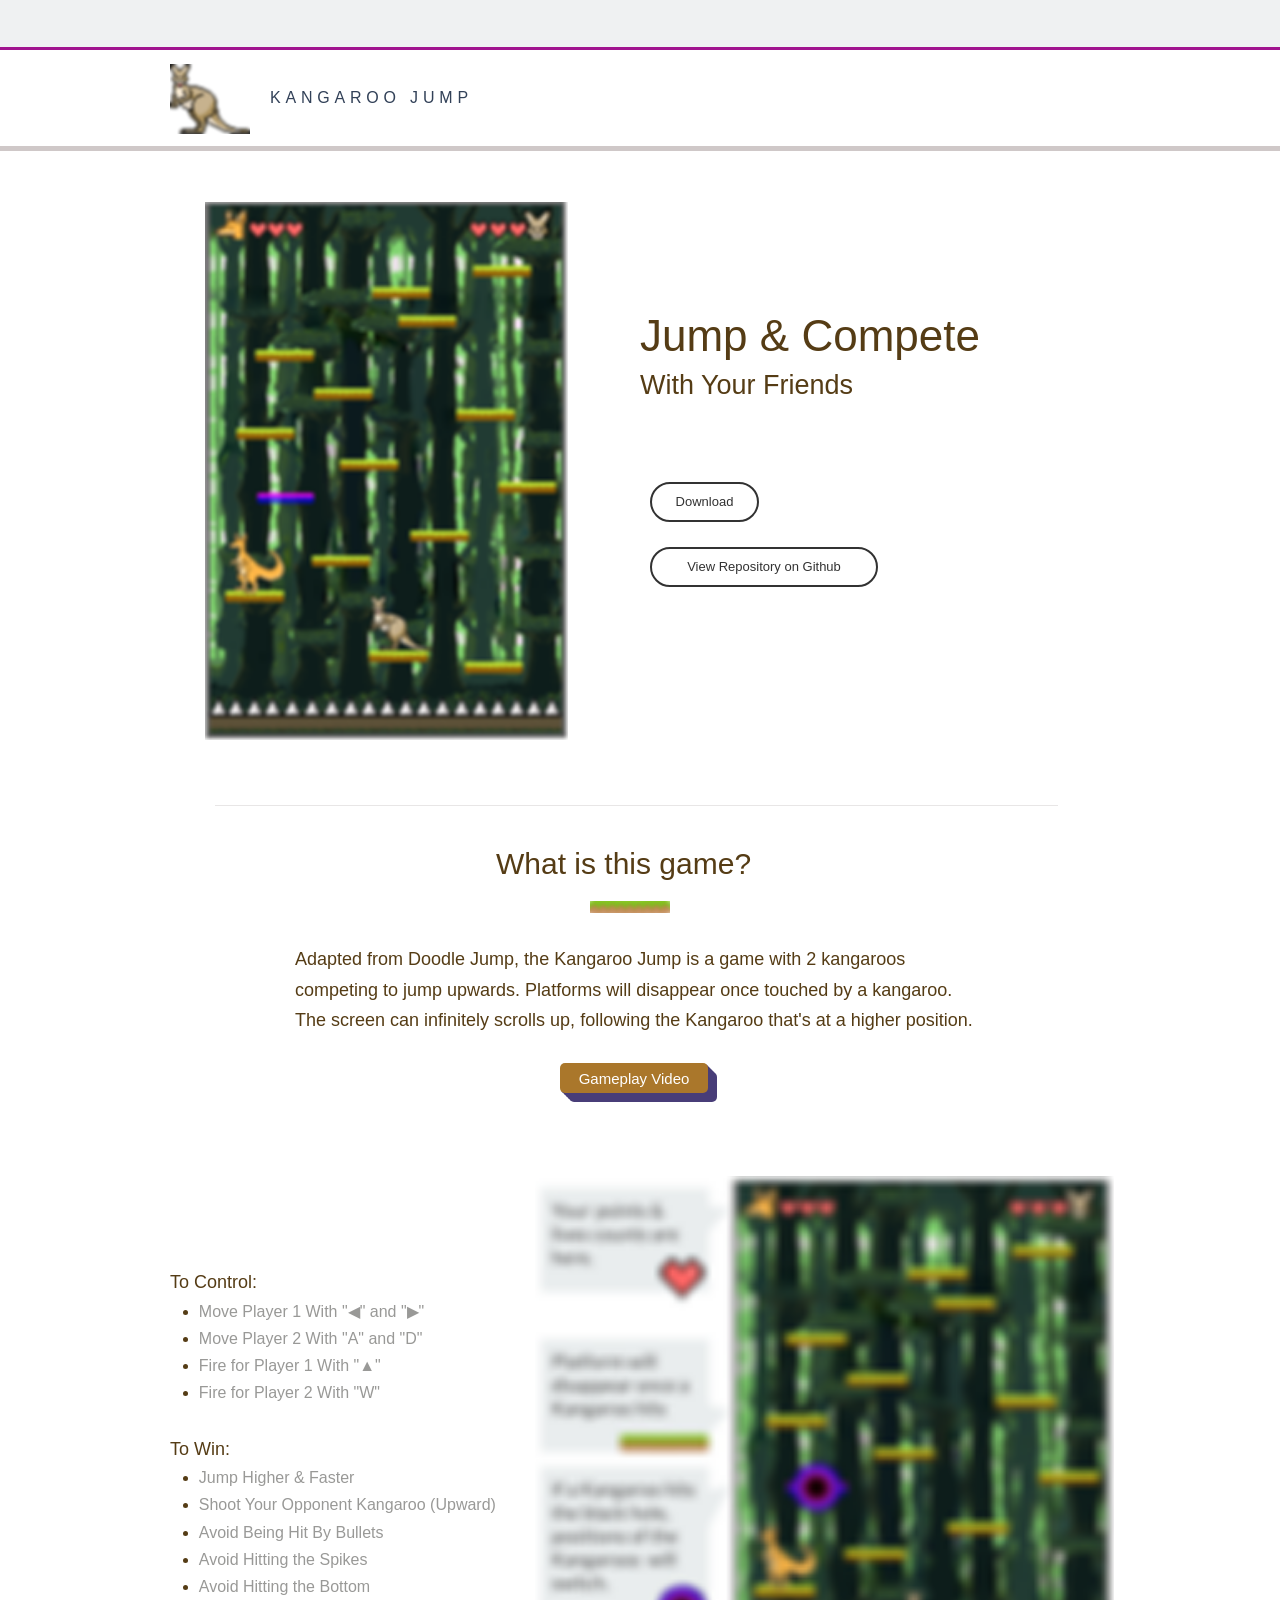
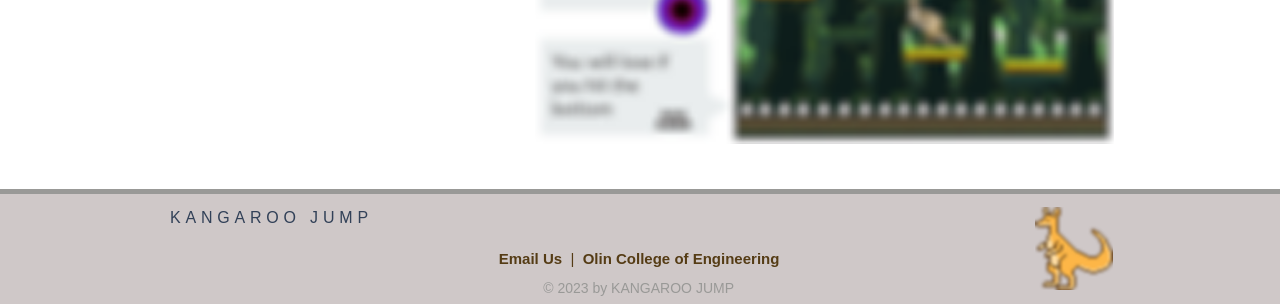
==== commit 0735b005: "Removed Wix Ad" ====
--- a/docs/olinsd.wixsite.com/kangaroojump.html
+++ b/docs/olinsd.wixsite.com/kangaroojump.html
@@ -1400,7 +1400,7 @@
       padding-left: 10px;
       margin-left: -4px; }
 
-/*# sourceMappingURL=wix-freemuim-css-entry.css.map */</style><a class="desktop-top" id="top" data-aid="WIX_ADSdesktopTop" href="http://www.wix.com/lpviral/enviral?utm_campaign=vir_wixad_live&amp;adsVersion=white&amp;orig_msid=3dacf042-424e-4400-9053-43d92b4008ba" target="_blank" rel="nofollow" style="height:50px;display:flex"><span class="contents"><span class="text">This site was designed with the <span><svg class="wix-logo" viewBox="0 0 28 10.89" alt="wix"><path d="M16.02.2c-.55.3-.76.78-.76 2.14a2.17 2.17 0 0 1 .7-.42 3 3 0 0 0 .7-.4A1.62 1.62 0 0 0 17.22 0a3 3 0 0 0-1.18.2z" class="dot"></path><path d="M12.77.52a2.12 2.12 0 0 0-.58 1l-1.5 5.8-1.3-4.75a4.06 4.06 0 0 0-.7-1.55 2.08 2.08 0 0 0-2.9 0 4.06 4.06 0 0 0-.7 1.55L3.9 7.32l-1.5-5.8a2.12 2.12 0 0 0-.6-1A2.6 2.6 0 0 0 0 .02l2.9 10.83a3.53 3.53 0 0 0 1.42-.17c.62-.33.92-.57 1.3-2 .33-1.33 1.26-5.2 1.35-5.47a.5.5 0 0 1 .34-.4.5.5 0 0 1 .4.5c.1.3 1 4.2 1.4 5.5.4 1.5.7 1.7 1.3 2a3.53 3.53 0 0 0 1.4.2l2.8-11a2.6 2.6 0 0 0-1.82.53zm4.43 1.26a1.76 1.76 0 0 1-.58.5c-.26.16-.52.26-.8.4a.82.82 0 0 0-.57.82v7.36a2.47 2.47 0 0 0 1.2-.15c.6-.3.75-.6.75-2V1.8zm7.16 3.68L28 .06a3.22 3.22 0 0 0-2.3.42 8.67 8.67 0 0 0-1 1.24l-1.34 1.93a.3.3 0 0 1-.57 0l-1.4-1.93a8.67 8.67 0 0 0-1-1.24 3.22 3.22 0 0 0-2.3-.43l3.6 5.4-3.7 5.4a3.54 3.54 0 0 0 2.32-.48 7.22 7.22 0 0 0 1-1.16l1.33-1.9a.3.3 0 0 1 .57 0l1.37 2a8.2 8.2 0 0 0 1 1.2 3.47 3.47 0 0 0 2.33.5z"></path></svg></span><span class="com" >.com</span> website builder. Create your website today.</span><span class="button">Start Now</span></span></a></div><div id="aspectCompsContainer" class="siteAspectsContainer"></div><script id="partiallyVisibleBeat">
+/*# sourceMappingURL=wix-freemuim-css-entry.css.map */</style><a class="desktop-top" id="top" data-aid="WIX_ADSdesktopTop" href="http://www.wix.com/lpviral/enviral?utm_campaign=vir_wixad_live&amp;adsVersion=white&amp;orig_msid=3dacf042-424e-4400-9053-43d92b4008ba" target="_blank" rel="nofollow" style="height:50px;display:flex"><span class="contents"><span class="text"></span></a></div><div id="aspectCompsContainer" class="siteAspectsContainer"></div><script id="partiallyVisibleBeat">
                     if (wixBiSession && wixBiSession.sendBeat && !wixBiSession.sentPartiallyVisibleBeat) {
                         wixBiSession.sentPartiallyVisibleBeat = true;
                         wixBiSession.sendBeat(12, 'Partially visible', '&pid=xkzux');
